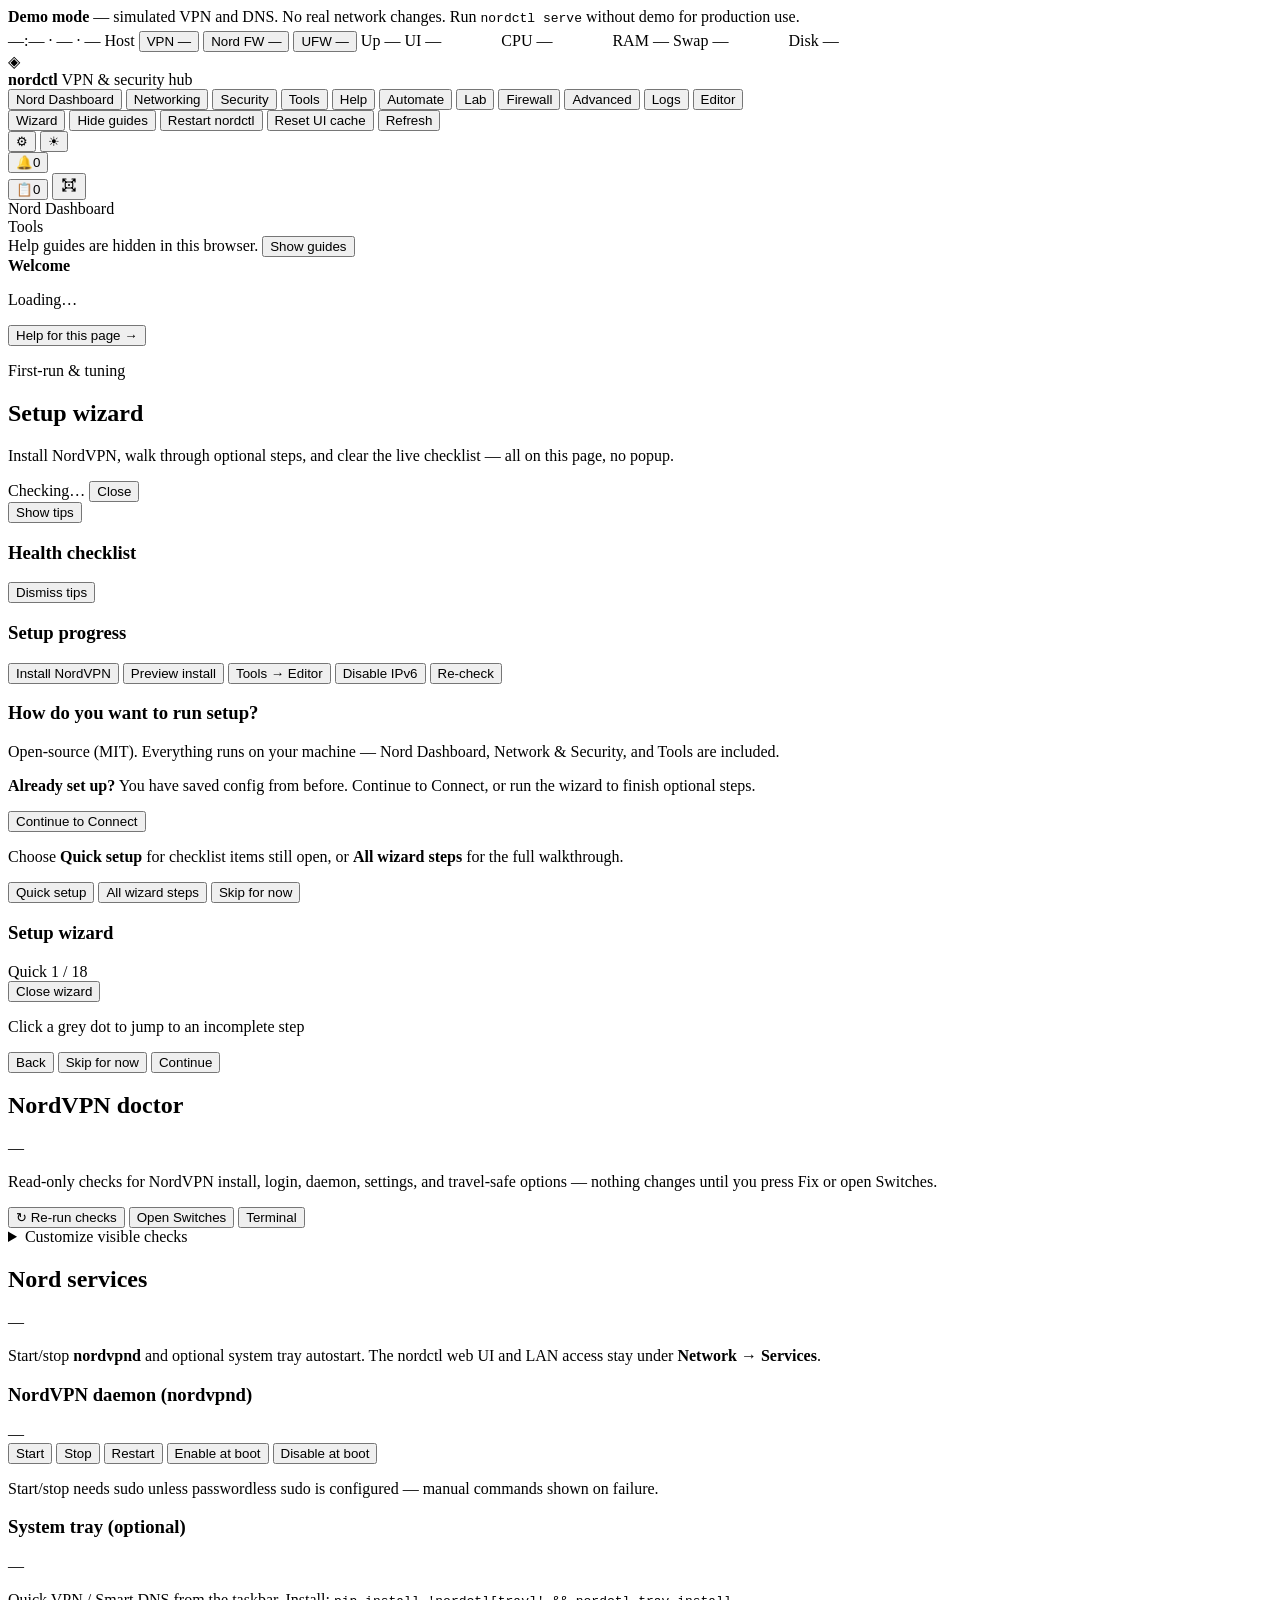
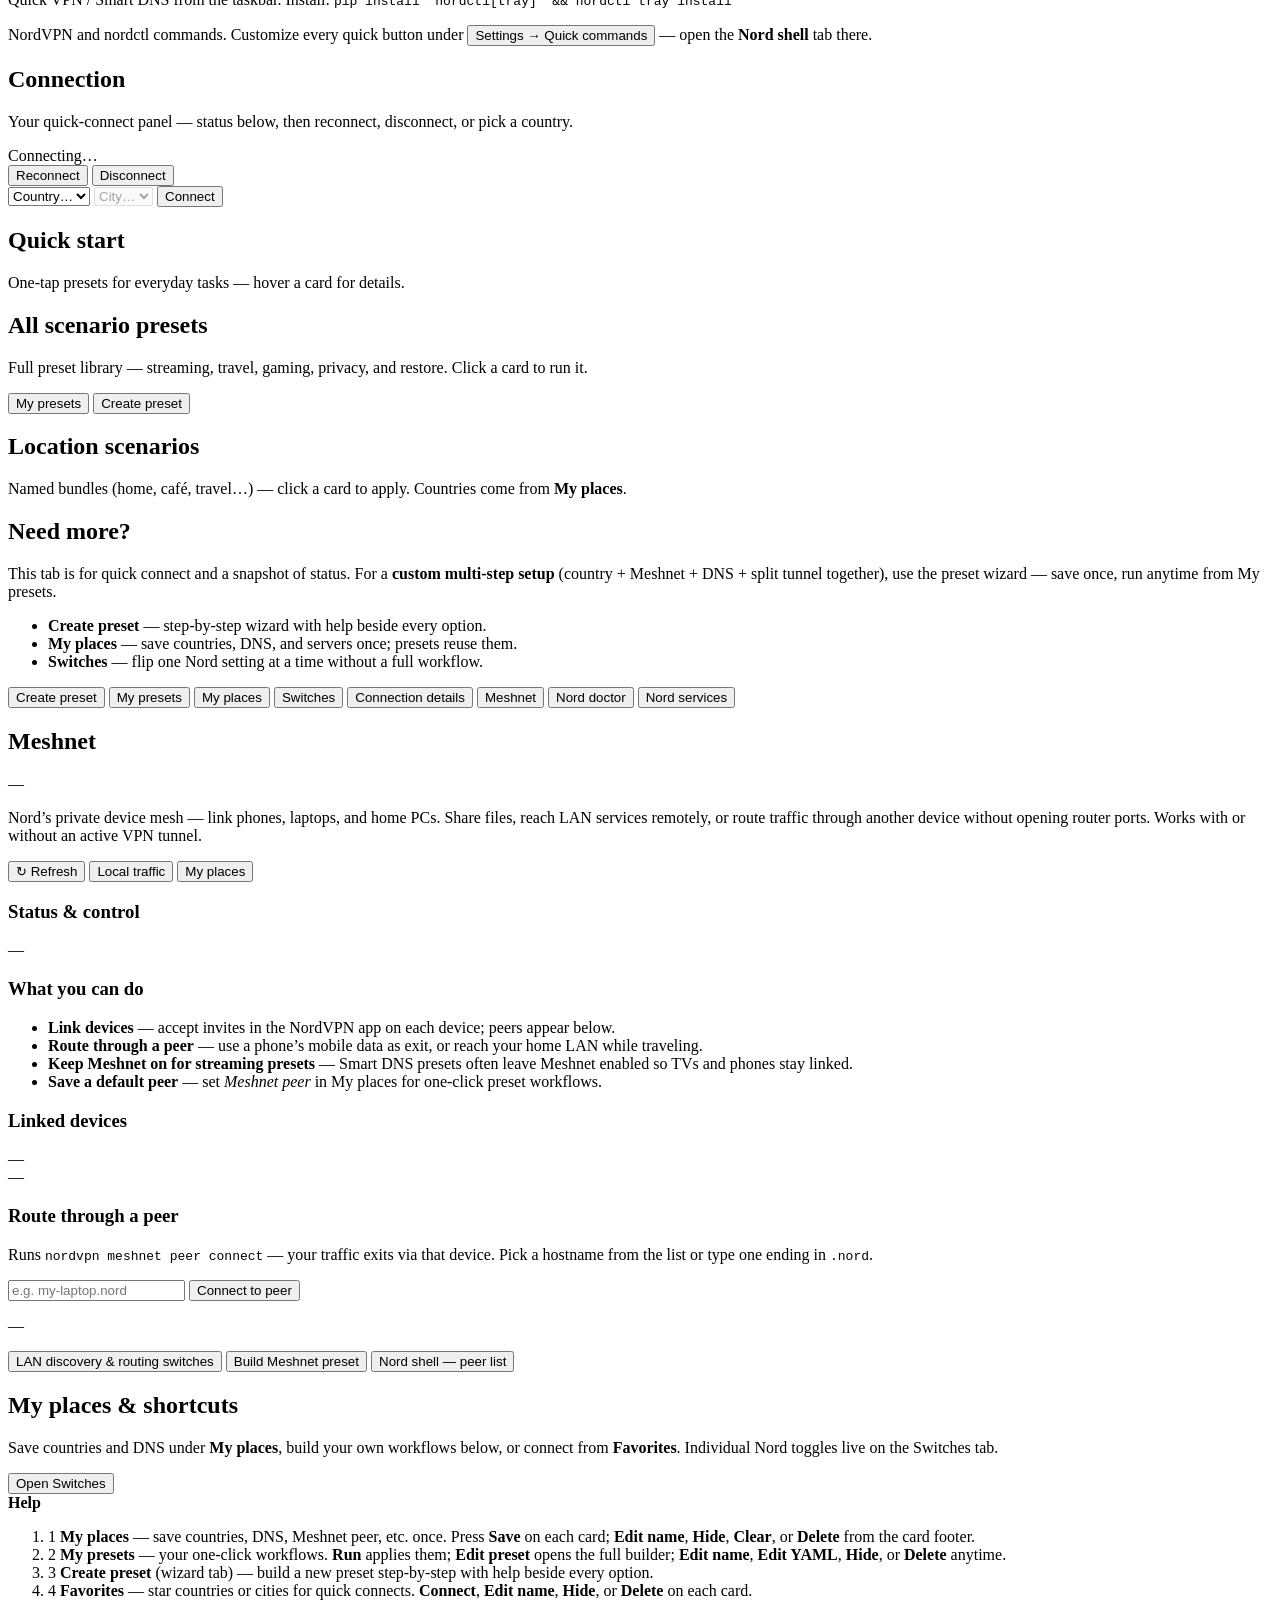
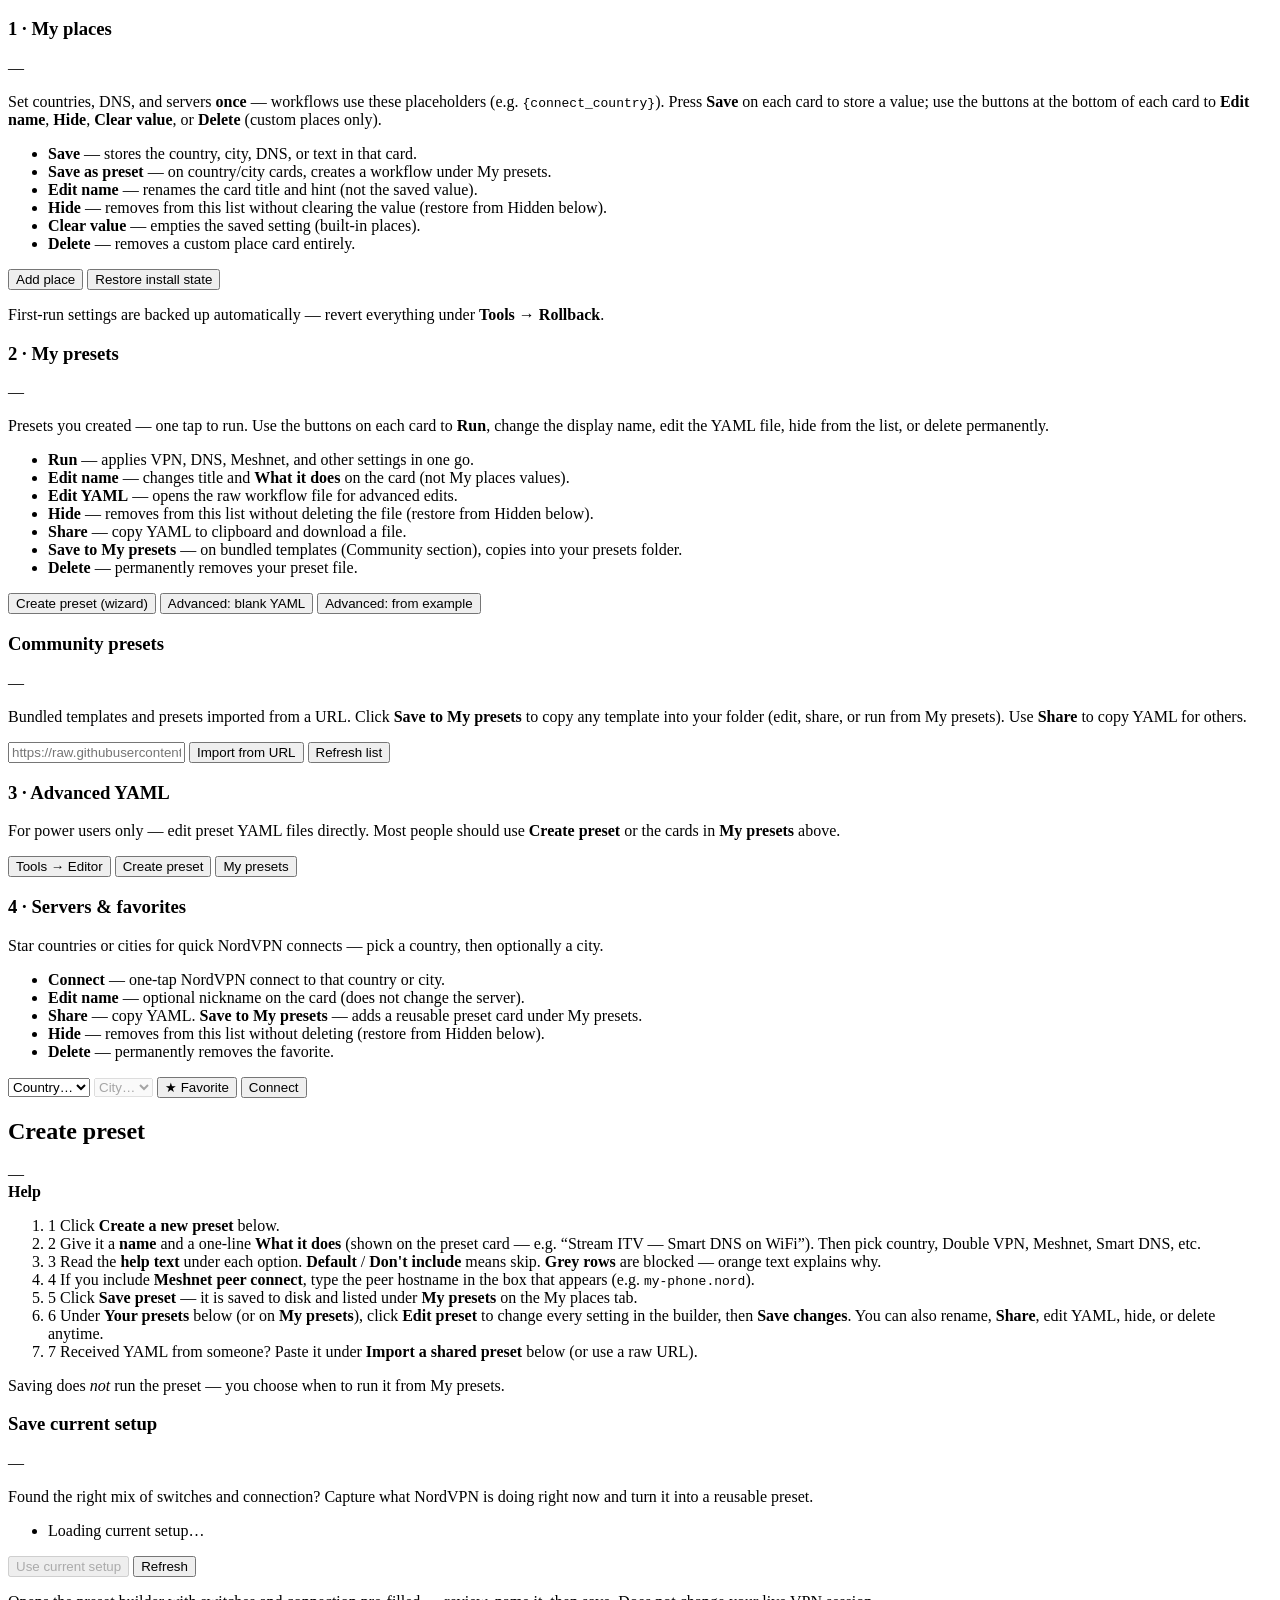
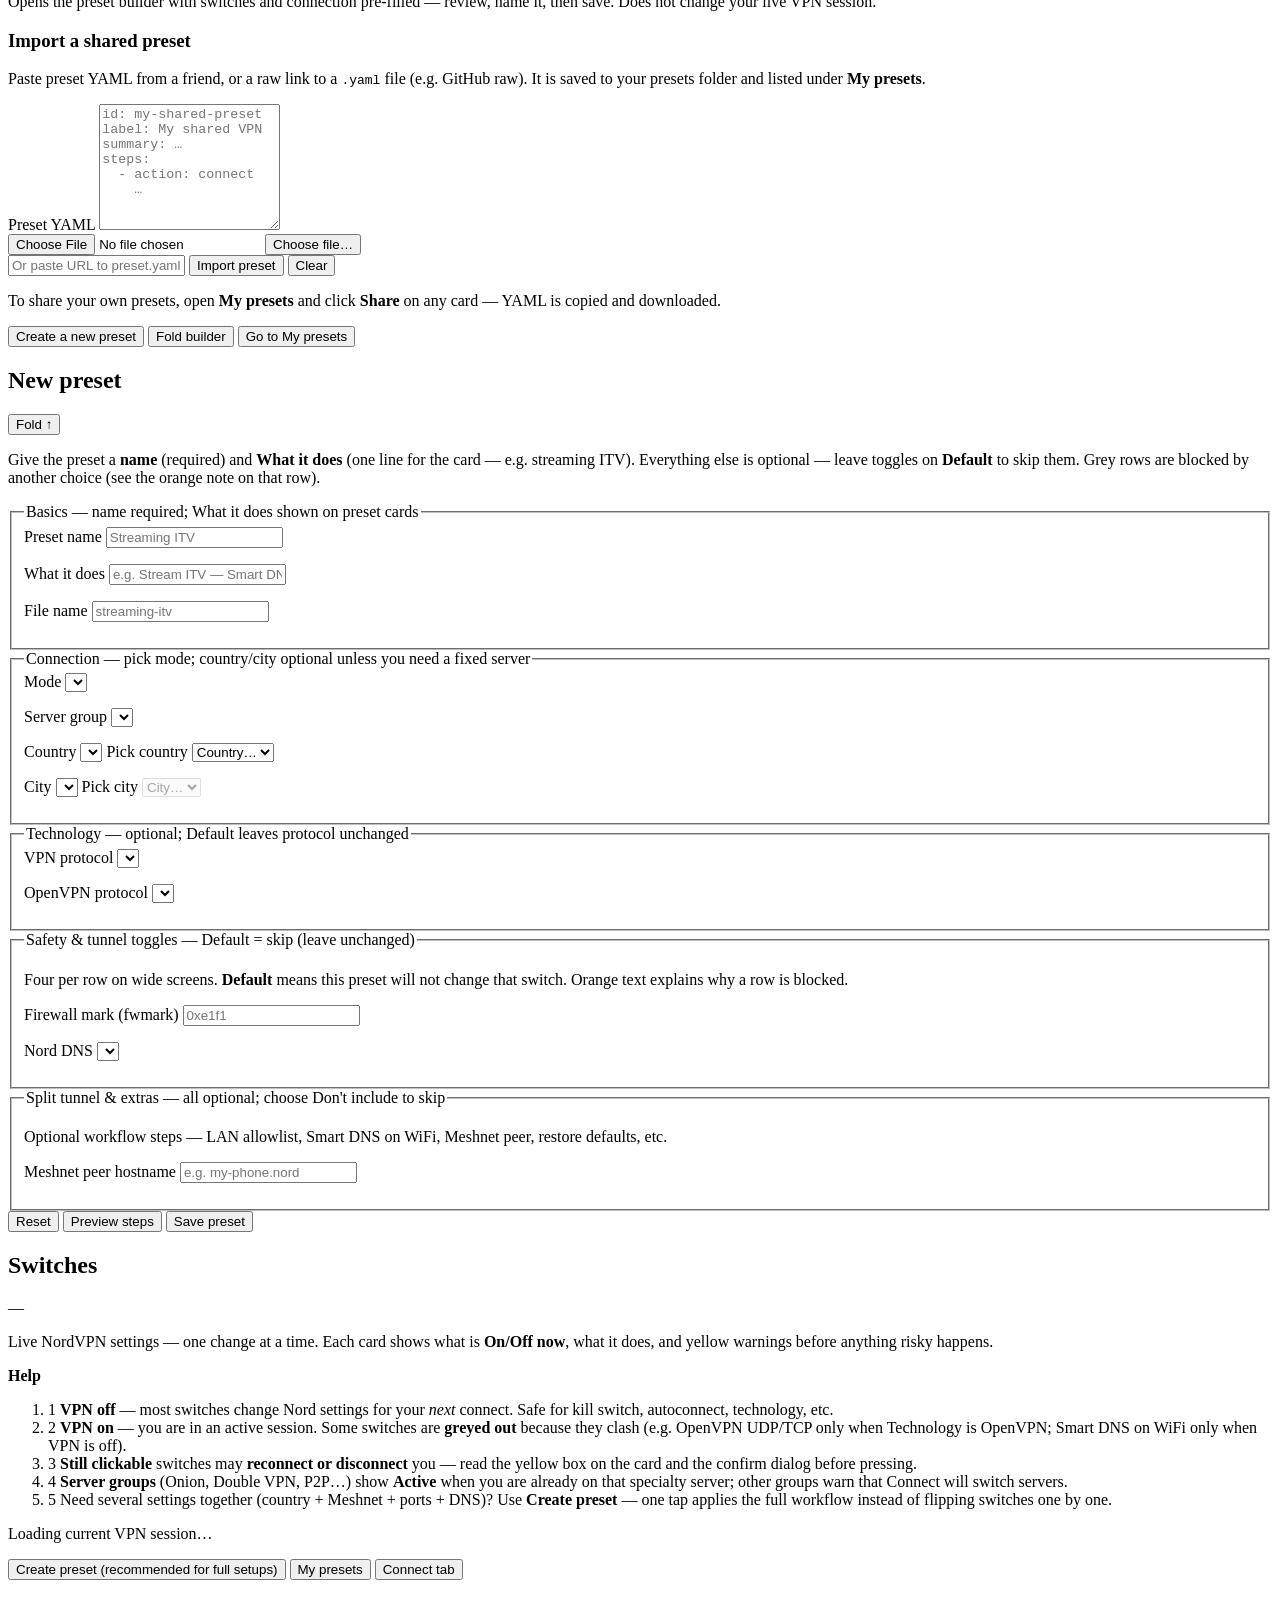
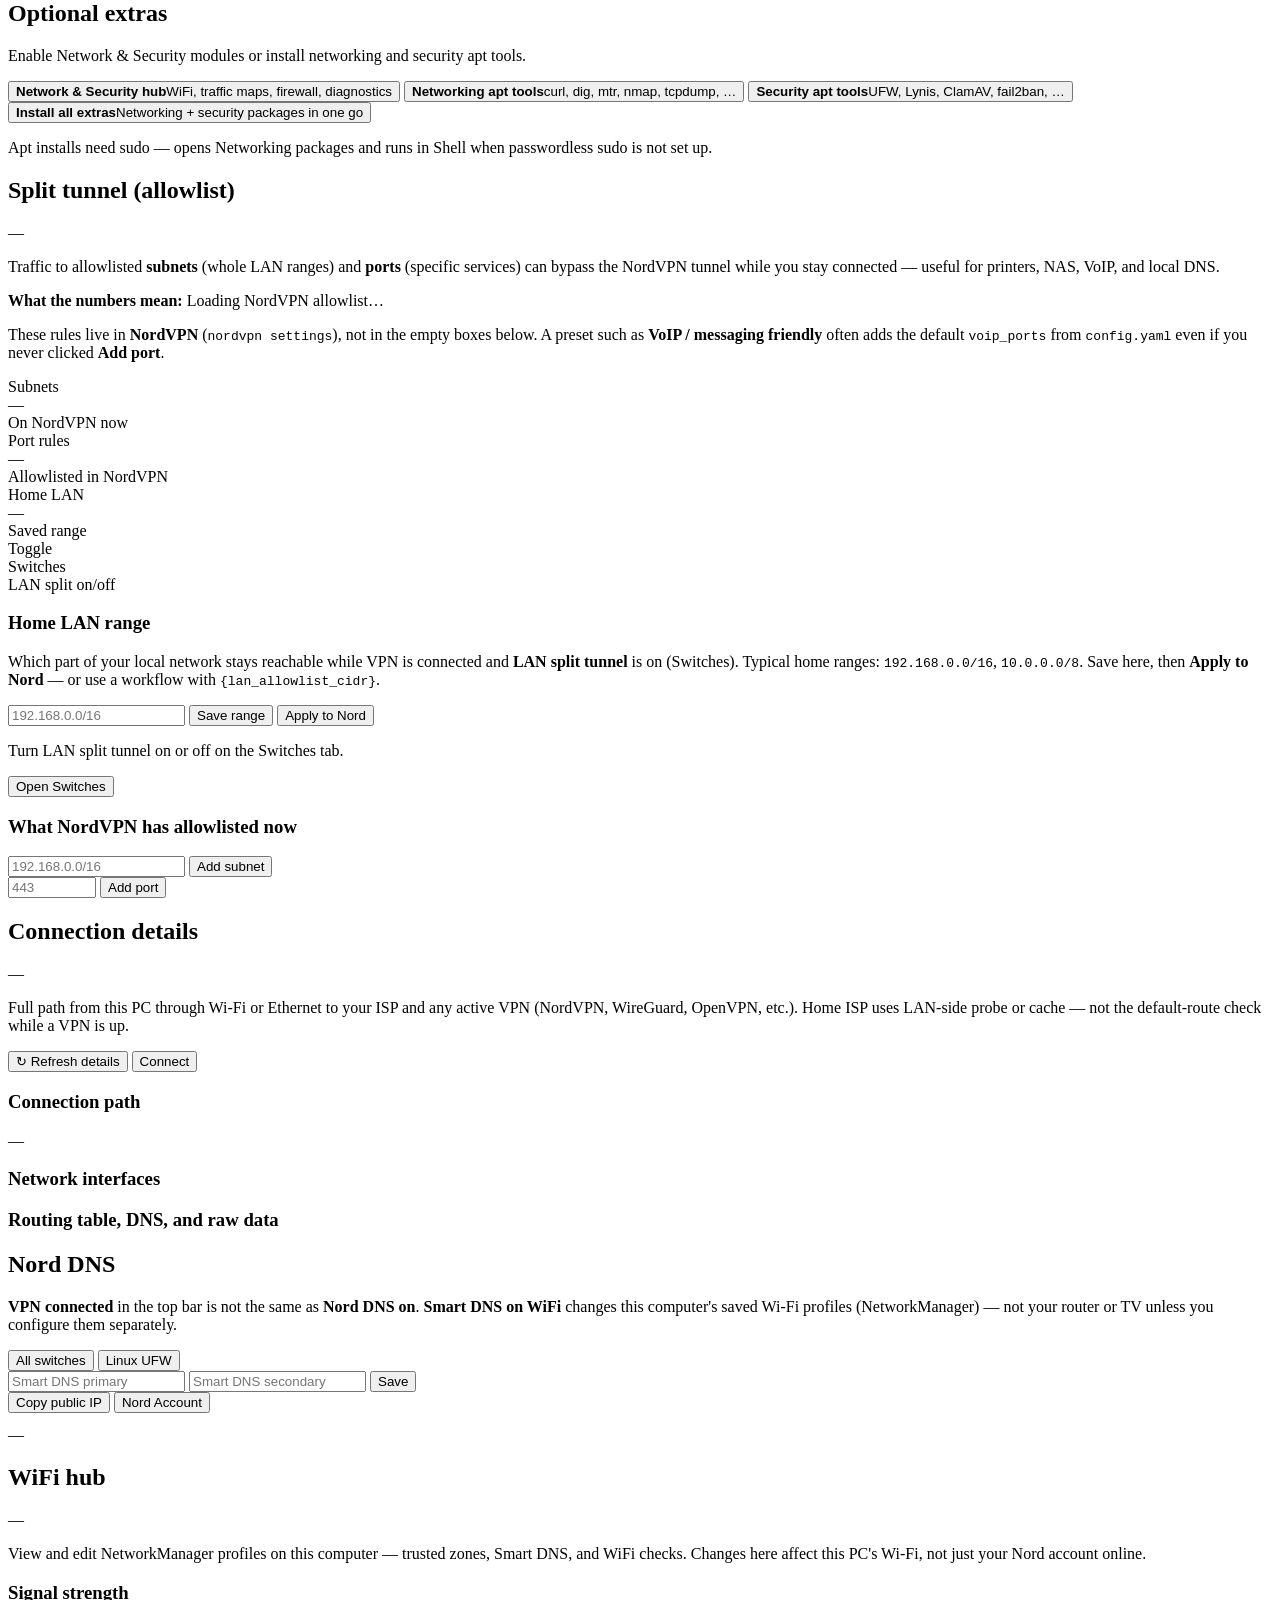
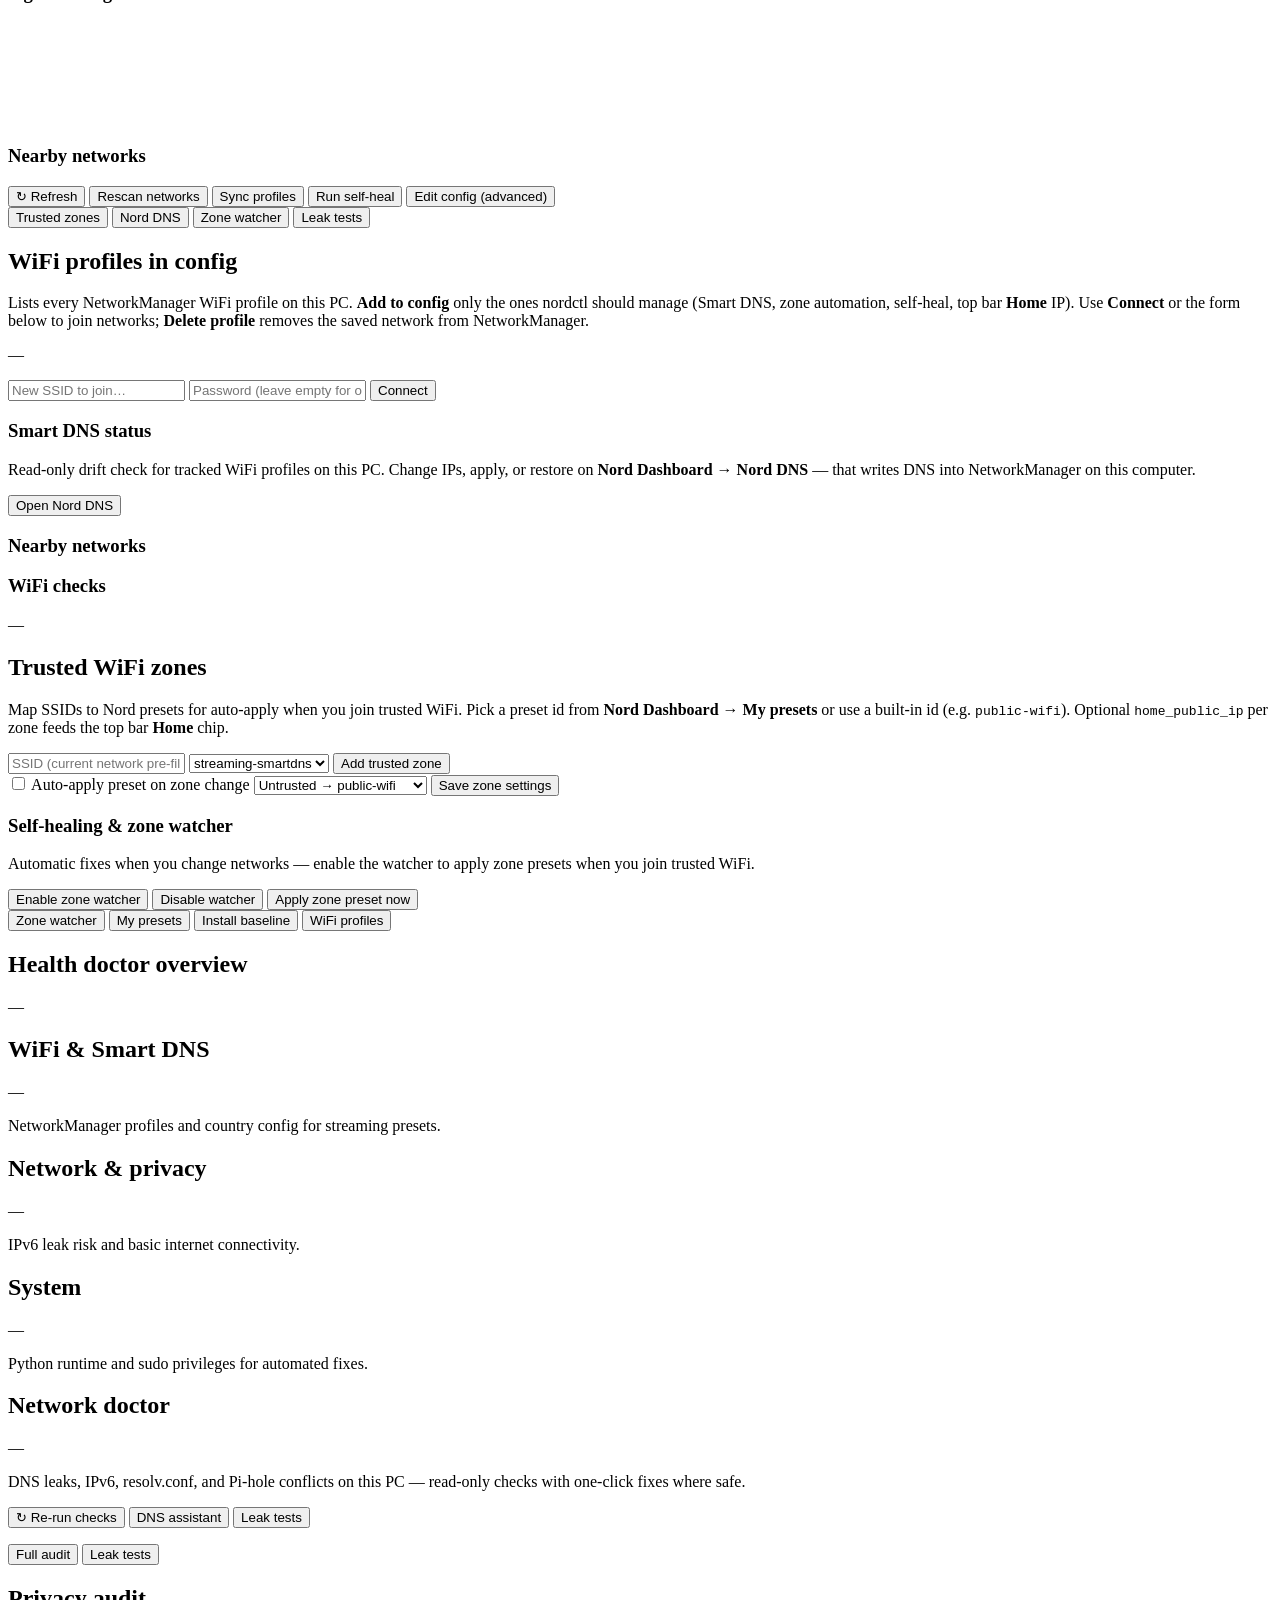
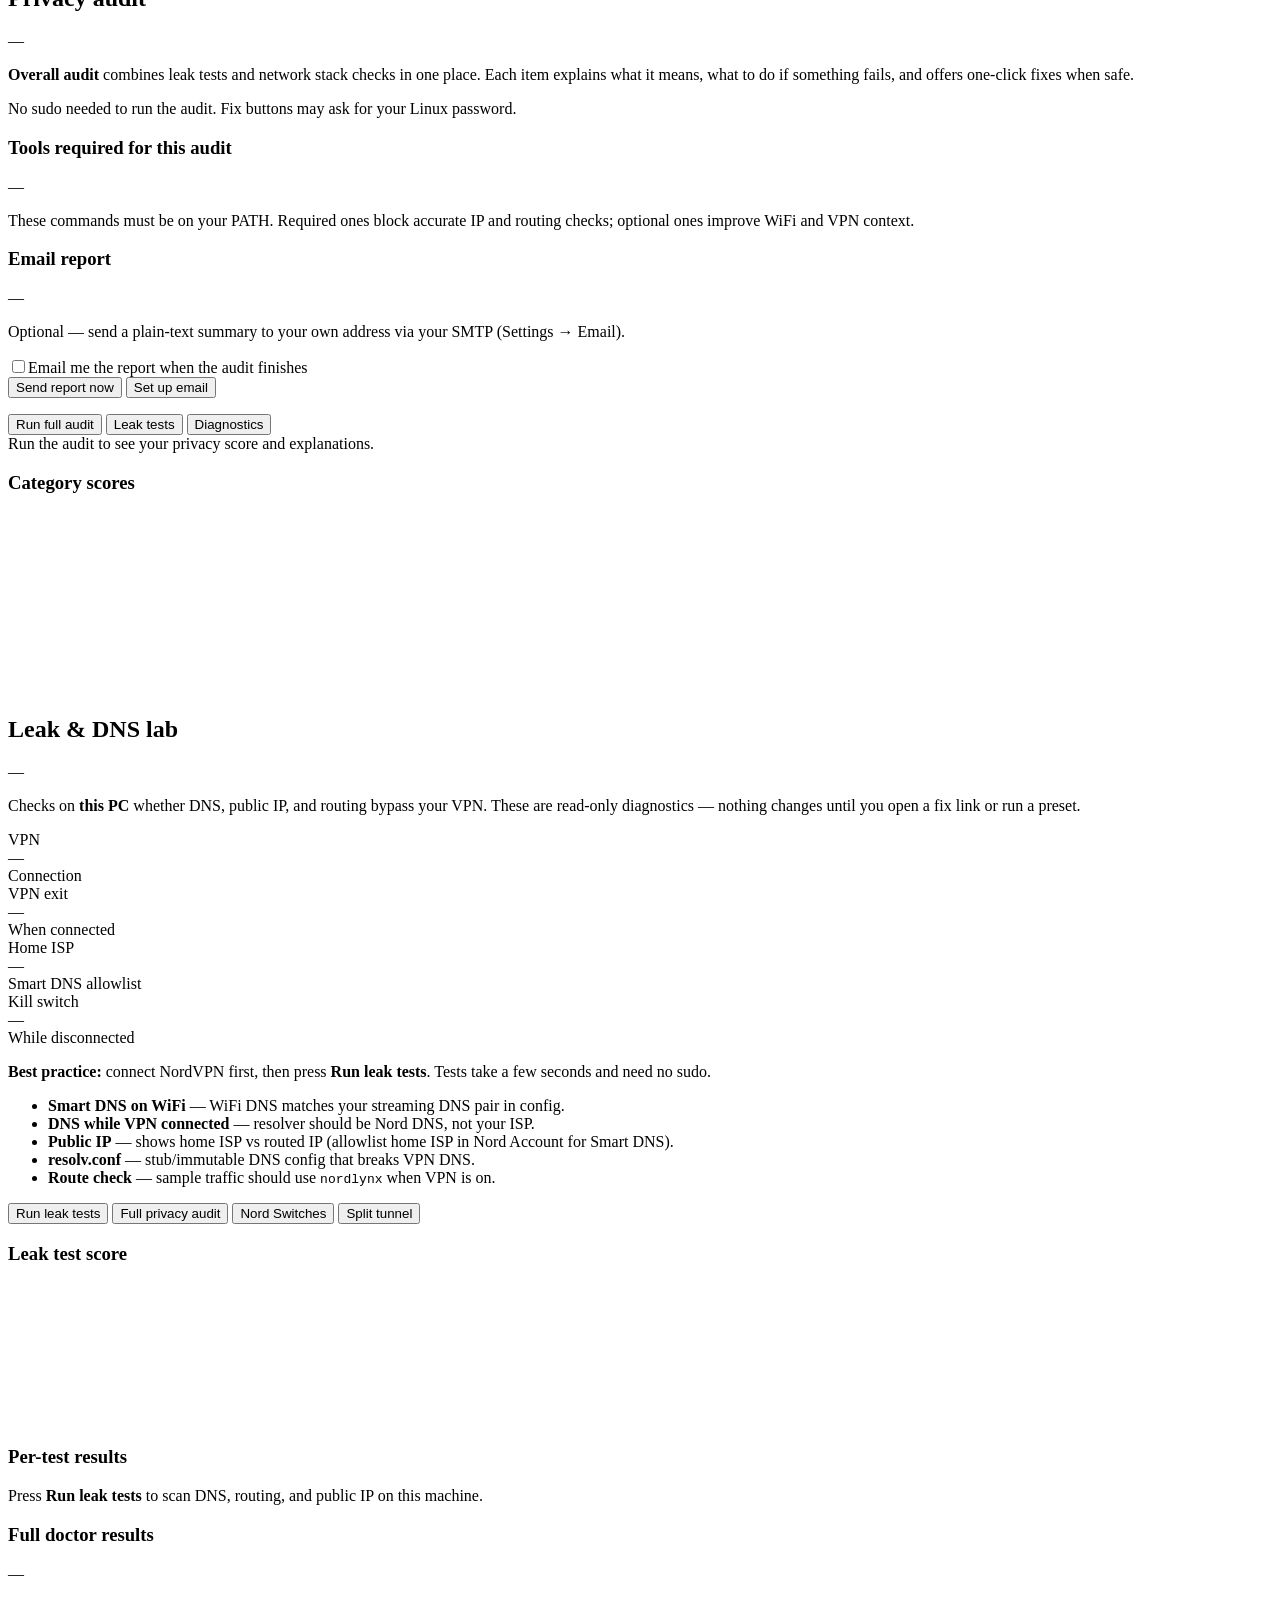
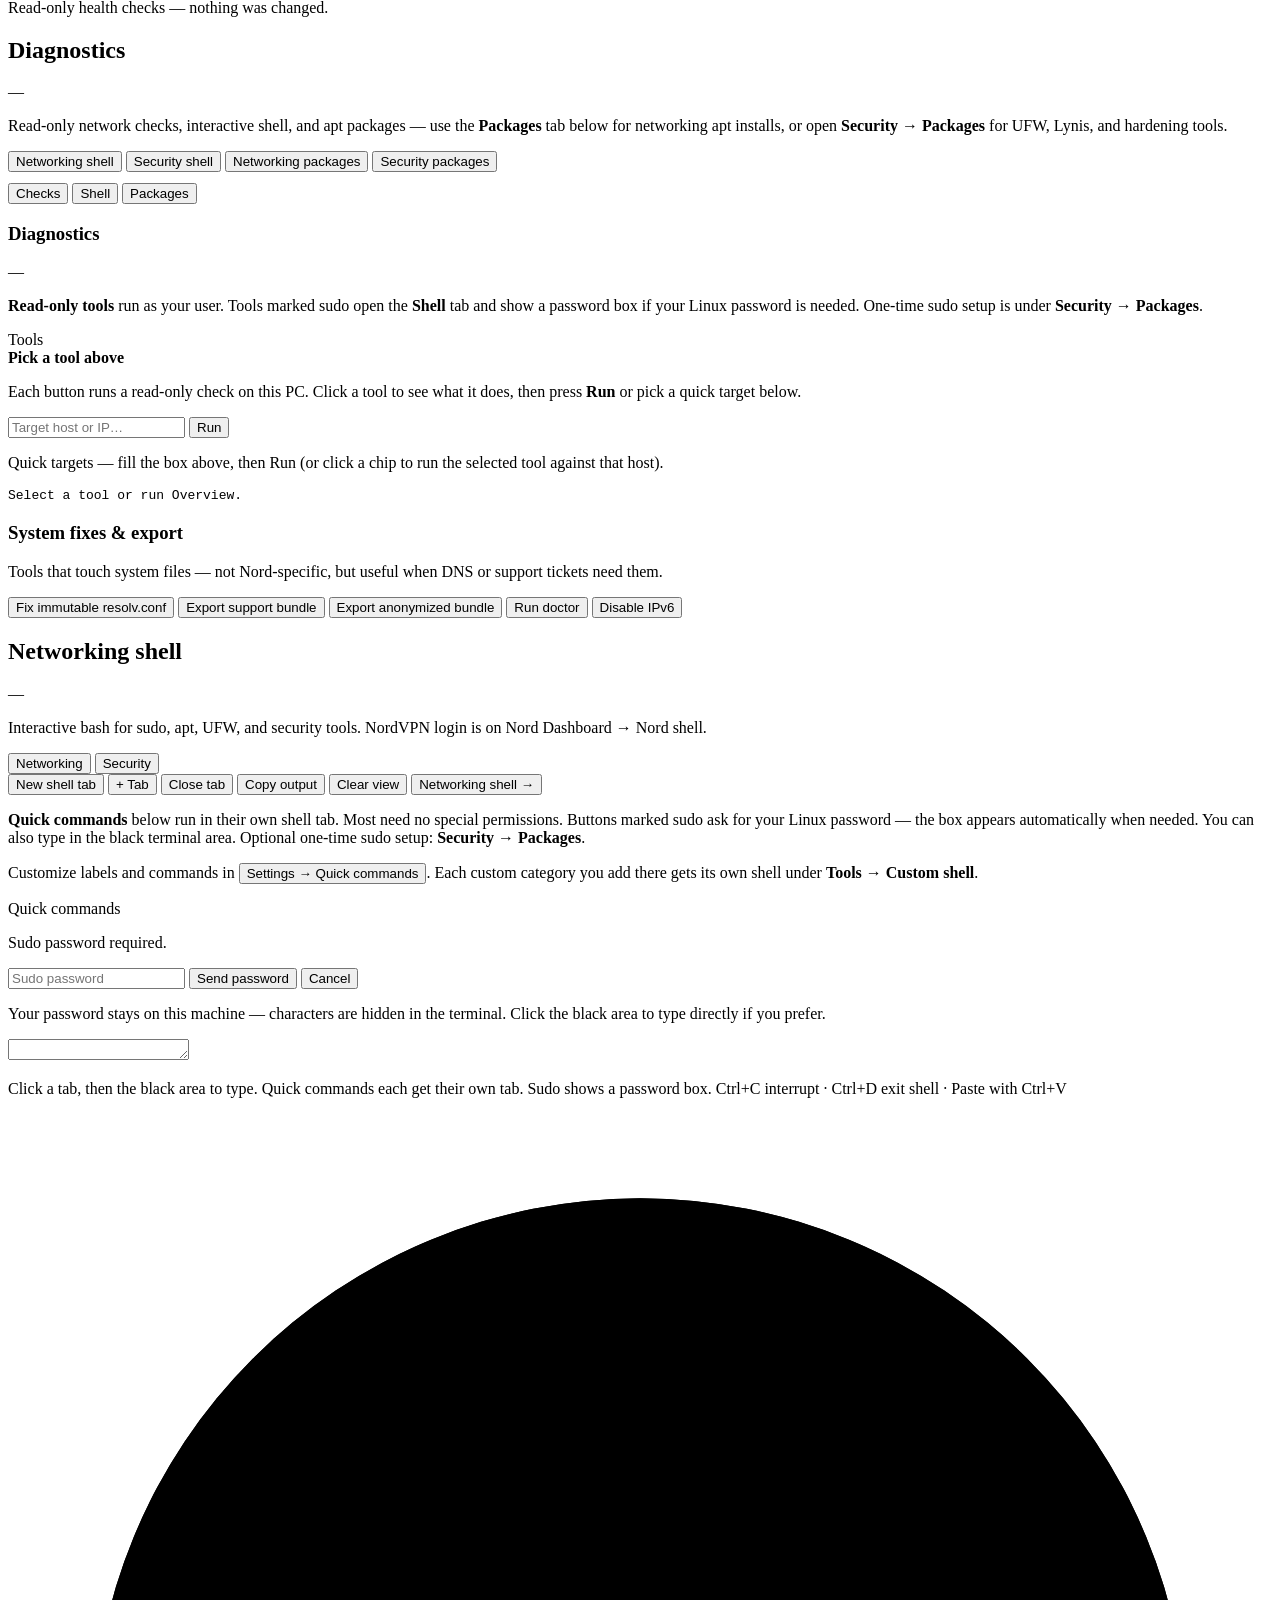
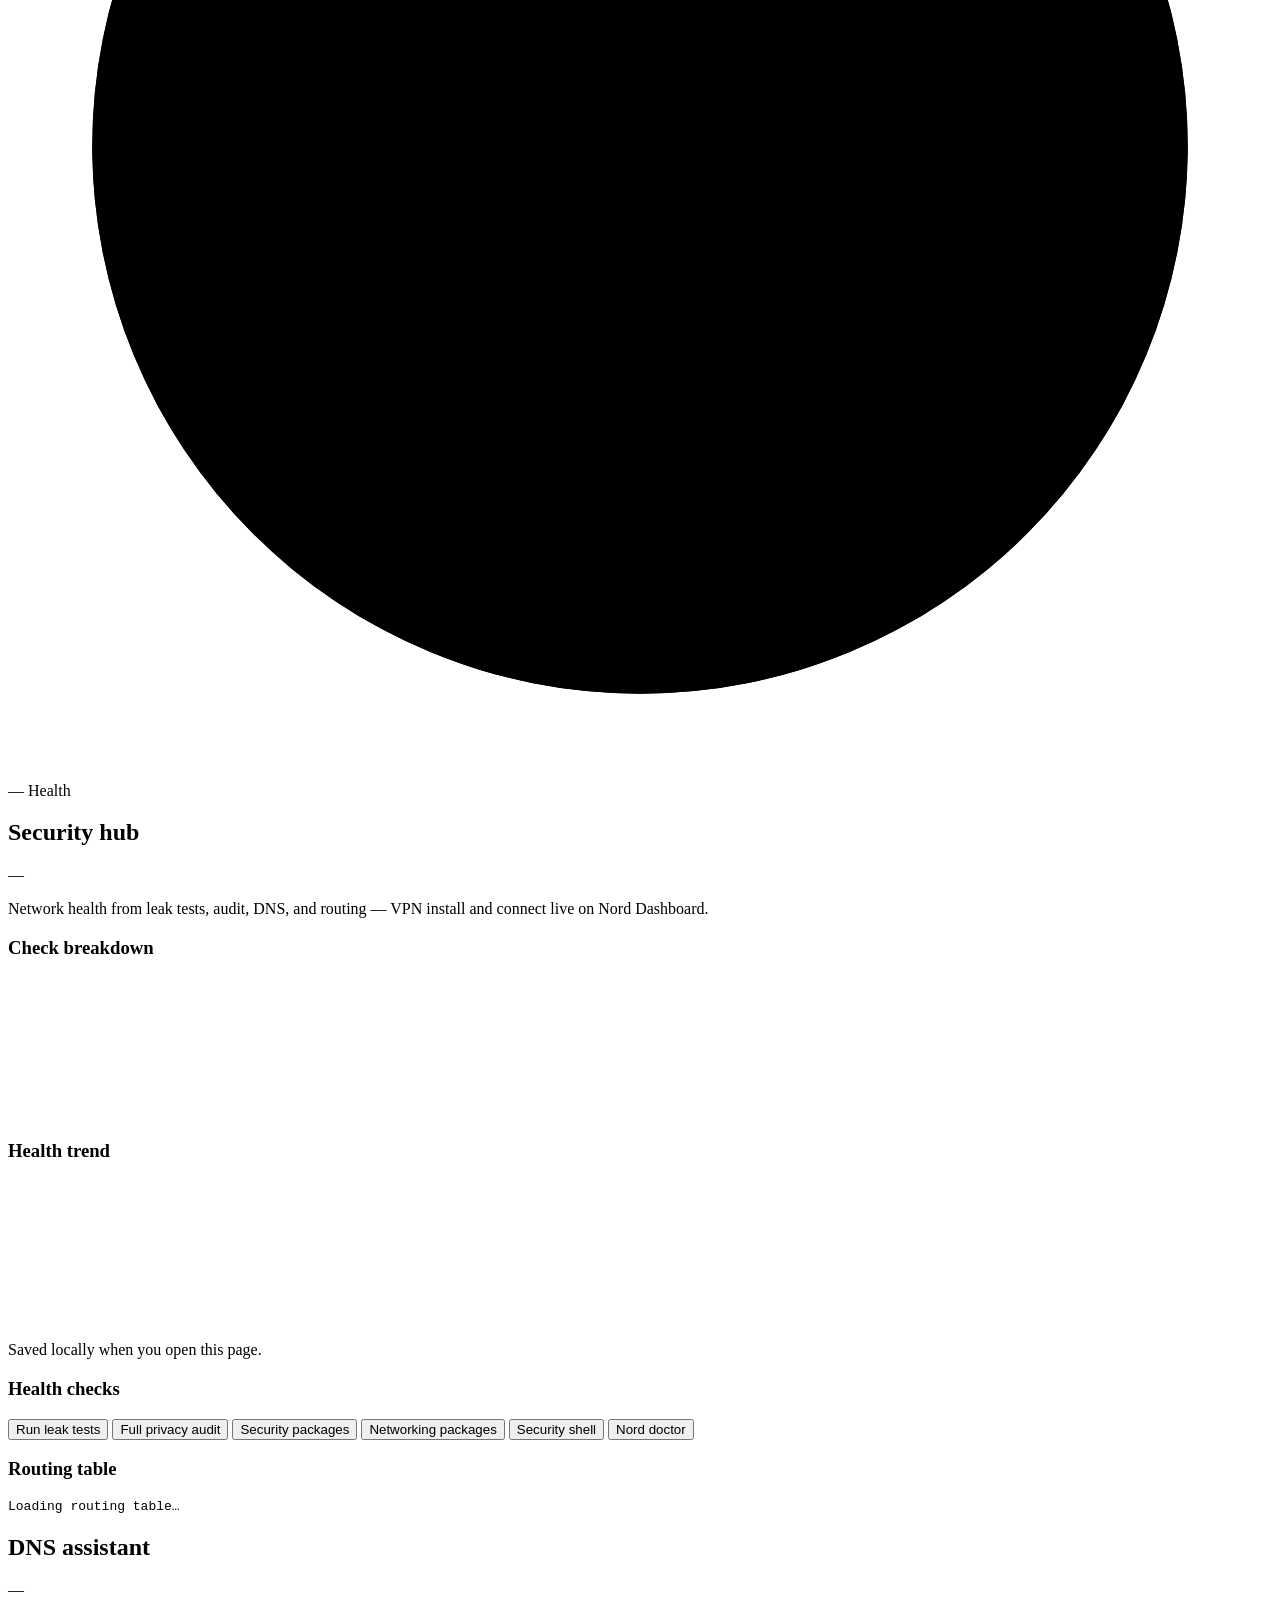
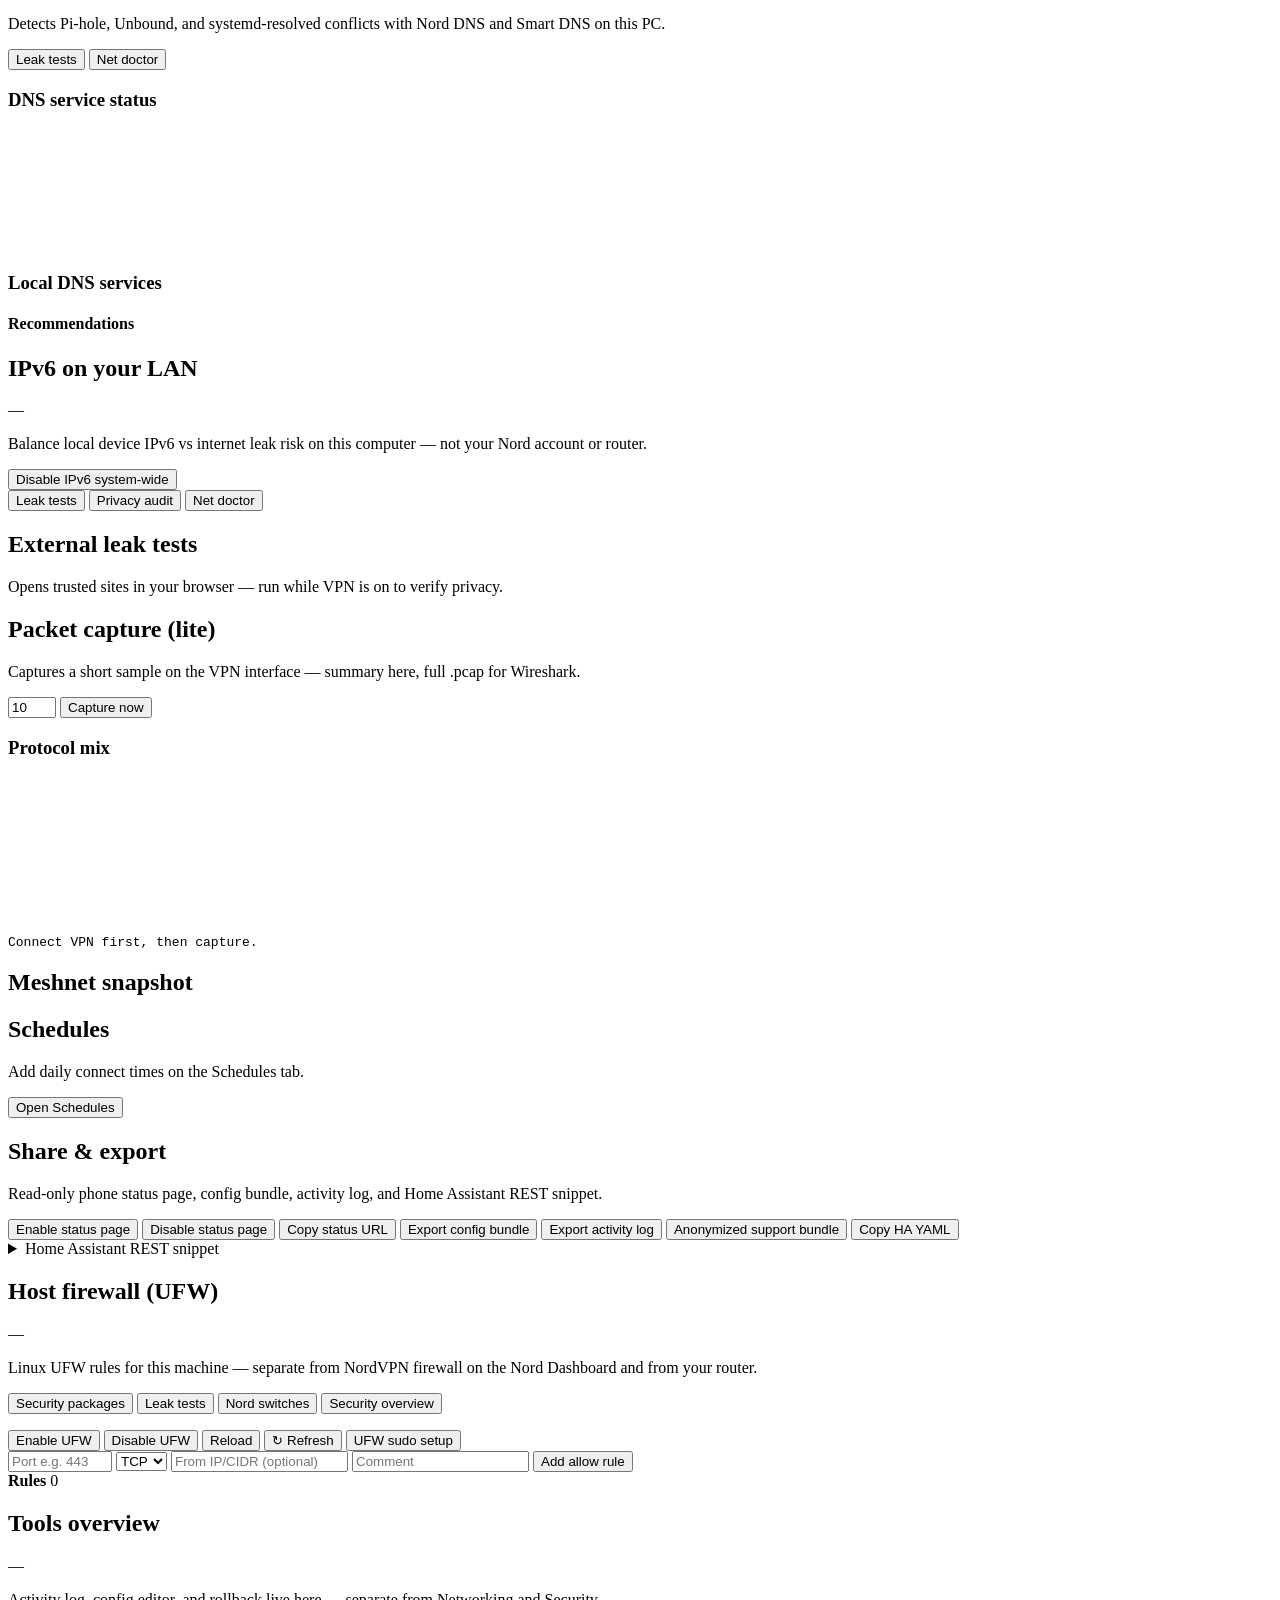
==== nordctl/static/index.html @ 083867f8 "Initial commit: nordctl VPN control dashboard. Standalone web UI and CLI for NordVPN on Linux — pres" ====
<!-- nordctl-src-id:NCTL-src-a7f3c912-6e4b-5d8a -->
<!DOCTYPE html>
<html lang="en" data-theme="dark">
<head>
  <meta charset="UTF-8" />
  <meta name="viewport" content="width=device-width, initial-scale=1" />
  <meta http-equiv="Cache-Control" content="no-store" />
  <title>nordctl</title>
  <link rel="icon" href="data:image/svg+xml,%3Csvg xmlns='http://www.w3.org/2000/svg' viewBox='0 0 32 32'%3E%3Ctext x='50%25' y='54%25' dominant-baseline='middle' text-anchor='middle' font-size='24' fill='%236ee7b7'%3E%E2%97%88%3C/text%3E%3C/svg%3E" />
  <link rel="stylesheet" href="/app.css?v=__CSS_VER__" />
</head>
<body>
  <div class="ambient" aria-hidden="true"></div>
  <div class="ambient ambient-2" aria-hidden="true"></div>

  <div class="app">
    <div class="demo-banner hidden" id="demoBanner" role="status">
      <strong>Demo mode</strong> — simulated VPN and DNS. No real network changes. Run <code>nordctl serve</code> without demo for production use.
    </div>
    <header class="topbar-stack" id="topbarStack">
      <div class="topbar topbar-secondary glass">
        <div class="topbar-secondary-left">
          <div class="topbar-sys-strip" id="topbarSysStrip" aria-live="polite">
            <span class="sys-chip sys-clock" id="topbarClock" title="Local date and time">
              <span class="sys-clock-time" id="topbarClockTime">—:—</span>
              <span class="sys-clock-sep" aria-hidden="true">·</span>
              <span class="sys-clock-day" id="topbarClockDay">—</span>
              <span class="sys-clock-sep" aria-hidden="true">·</span>
              <span class="sys-clock-date" id="topbarClockDate">—</span>
            </span>
            <span class="sys-chip sys-host" id="topbarHost" title="Hostname">Host</span>
            <button type="button" class="sys-chip sys-vpn jump-link" id="vpnBadge" data-view-jump="dashboard/connect" title="NordVPN connection">VPN —</button>
            <button type="button" class="sys-chip sys-nord-fw jump-link" id="topbarNordFw" data-view-jump="dashboard/nord-firewall" title="NordVPN firewall">Nord FW —</button>
            <button type="button" class="sys-chip sys-ufw jump-link" id="topbarUfw" data-view-jump="network/host-ufw" title="Linux UFW firewall">UFW —</button>
            <span class="sys-chip sys-uptime" id="topbarUptime" title="System uptime">Up —</span>
            <span class="sys-chip sys-ui" id="topbarUiSvc" title="nordctl web UI process">UI —</span>
            <span class="sys-chip sys-metric sys-load sys-chip-spark" id="topbarLoad" title="CPU load average (1 min) / cores"><canvas class="sys-spark" id="sparkCpu" width="56" height="20" aria-hidden="true"></canvas><span class="sys-chip-text">CPU —</span></span>
            <span class="sys-chip sys-metric sys-mem sys-chip-spark" id="topbarMem" title="RAM used"><canvas class="sys-spark" id="sparkRam" width="56" height="20" aria-hidden="true"></canvas><span class="sys-chip-text">RAM —</span></span>
            <span class="sys-chip sys-metric sys-swap" id="topbarSwap" title="Swap used"><span class="sys-chip-text">Swap —</span></span>
            <span class="sys-chip sys-metric sys-disk sys-chip-spark" id="topbarDisk" title="Root disk used"><canvas class="sys-spark" id="sparkDisk" width="56" height="20" aria-hidden="true"></canvas><span class="sys-chip-text">Disk —</span></span>
          </div>
          <div class="topbar-network-strip">
            <div class="topbar-dns-strip" id="topbarDnsBar" aria-live="polite" hidden></div>
            <div class="topbar-ip" id="topbarIpBar" aria-live="polite" hidden></div>
          </div>
        </div>
      </div>
      <div class="topbar topbar-primary glass">
        <div class="topbar-left">
          <div class="logo">
            <span class="logo-mark">◈</span>
            <div>
              <strong>nordctl</strong>
              <span class="logo-sub">VPN &amp; security hub</span>
            </div>
          </div>
          <nav class="nav-pills" id="mainNav">
            <button type="button" class="nav-pill active" data-view="dashboard" title="NordVPN connection, presets, Meshnet, DNS"><span>Nord Dashboard</span></button>
            <button type="button" class="nav-pill nav-hub-entry" data-view="networking" data-hub-primary="networking" title="WiFi, traffic maps, routes, diagnostics, and services"><span>Networking</span></button>
            <button type="button" class="nav-pill nav-hub-entry" data-view="security" data-hub-primary="security" title="Overview, doctors, leak tests, audit, firewall, and packages"><span>Security</span></button>
            <button type="button" class="nav-pill nav-hub-entry" data-view="tools" title="Activity log, automate, schedules, rollback, and config editor"><span>Tools</span></button>
            <button type="button" class="nav-pill" data-view="help" title="Full documentation"><span>Help</span></button>
            <button type="button" class="nav-pill nav-pill-sub hidden" data-view="automate" title="Undo, schedules, backups"><span>Automate</span></button>
            <button type="button" class="nav-pill nav-pill-sub hidden" data-view="lab" title="Leak tests, network audit"><span>Lab</span></button>
            <button type="button" class="nav-pill nav-pill-sub hidden" data-view="control" title="Linux host firewall (UFW)"><span>Firewall</span></button>
            <button type="button" class="nav-pill nav-pill-sub hidden" data-view="advanced" title="Traffic map, services, network tools"><span>Advanced</span></button>
            <button type="button" class="nav-pill nav-pill-sub hidden" data-view="logs" title="Plain-English activity log"><span>Logs</span></button>
            <button type="button" class="nav-pill nav-pill-sub hidden" data-view="editor" title="Config editor (advanced)"><span>Editor</span></button>
          </nav>
        </div>
        <div class="topbar-right topbar-primary-right">
          <div class="topbar-actions topbar-primary-actions">
            <button type="button" class="btn sm topbar-btn-wizard primary" id="btnTopbarWizard" title="Open the setup wizard — NordVPN, WiFi, alerts, and checklist">Wizard</button>
            <button type="button" class="btn sm topbar-btn-guides" id="btnTogglePageHow" title="Hide numbered Help boxes on every tab" aria-pressed="false">Hide guides</button>
            <button type="button" class="btn sm topbar-btn-restart" id="btnTopbarRestartNordctl" title="Restart the nordctl web UI process (systemd user service or background serve) — use after code or config changes" data-confirm="1" data-confirm-message="Restart the nordctl web UI now?&#10;&#10;The page will disconnect briefly, then reconnect automatically. Your VPN and ~/.config/nordctl/ settings are not changed.">Restart nordctl</button>
            <button type="button" class="btn sm topbar-btn-reset" id="btnResetUiCache" title="Clear saved tab routes and cached UI state in this browser, then reload — use when the page works in incognito but not here" data-confirm="1" data-confirm-message="Clear nordctl browser cache (saved tabs, routes, login token) and reload?&#10;&#10;Your ~/.config/nordctl/ VPN settings are not changed.">Reset UI cache</button>
            <button type="button" class="btn sm topbar-btn-refresh refresh-btn" id="refreshBtn" title="Refresh VPN status, checks, and the current page" data-no-confirm="1">Refresh</button>
          </div>
          <span class="topbar-tools-divider" aria-hidden="true"></span>
          <button type="button" class="icon-btn" id="btnSettings" title="Settings">⚙</button>
          <button type="button" class="icon-btn" id="btnTheme" title="Toggle light / dark theme">☀</button>
          <div class="bell-wrap">
            <button type="button" class="icon-btn bell-btn" id="btnAlertBell" title="Alerts" aria-expanded="false" aria-controls="bellDropdown">🔔<span class="log-badge hidden" id="bellBadge">0</span></button>
            <div id="bellDropdown" class="bell-dropdown hidden" role="dialog" aria-label="Alerts" hidden>
              <div class="bell-dropdown-head">
                <strong>Alerts</strong>
                <span class="badge" id="bellPermBadge">—</span>
              </div>
              <p class="help-text" id="bellHelpText">Browser alerts show here and as toasts. If nothing pops up, follow the steps below.</p>
              <ol class="bell-help-list" id="bellHelpList"></ol>
              <div class="actions bell-actions">
                <button type="button" class="btn sm primary" id="btnBellEnableNotify">Allow browser notifications</button>
                <button type="button" class="btn sm" id="btnBellTest">Send test alert</button>
                <button type="button" class="btn sm jump-link" data-view-jump="settings/notifications" id="btnBellOpenSettings">Settings → Browser alerts</button>
              </div>
              <div id="bellRecent" class="bell-recent"></div>
            </div>
          </div>
          <button type="button" class="icon-btn log-btn" id="btnLogToggle" title="Open activity log">
            📋<span class="log-badge hidden" id="logBadge">0</span>
          </button>
          <button type="button" class="icon-btn snapshot-btn" id="btnUiSnapshot" title="Full screen snapshot — save PNG of the dashboard" aria-label="Full screen snapshot">
            <svg class="icon-btn-svg" viewBox="0 0 24 24" width="18" height="18" aria-hidden="true" focusable="false">
              <path fill="none" stroke="currentColor" stroke-width="1.65" stroke-linecap="round" stroke-linejoin="round" d="M4 8V4h4M4 4l4.5 4.5M20 8V4h-4M20 4l-4.5 4.5M4 16v4h4M4 20l4.5-4.5M20 16v4h-4M20 20l-4.5-4.5"/>
              <rect fill="none" stroke="currentColor" stroke-width="1.45" x="7" y="8" width="10" height="8" rx="1.2"/>
              <circle fill="currentColor" cx="12" cy="12" r="1.35"/>
            </svg>
          </button>
        </div>
      </div>
    </header>

    <div class="subnav-stack" id="subnavStack">
    <nav class="hub-subnav glass hidden hub-subnav-flat hub-subnav-row" id="dashSubnav" aria-label="Nord Dashboard sections">
      <span class="hub-subnav-label">Nord Dashboard</span>
    </nav>
    <div class="hub-subnav-wrap hidden" id="hubNavWrap">
      <nav class="hub-subnav glass hidden hub-subnav-flat hub-subnav-row hub-subnav-tabs hub-subnav-secondary" id="hubSubnav" role="tablist" aria-label="Section tabs">
      </nav>
    </div>
    <nav class="hub-subnav glass hidden hub-subnav-flat hub-subnav-row" id="toolsSubnav" aria-label="Tools sections">
      <span class="hub-subnav-label">Tools</span>
    </nav>
    </div>

    <div id="pageHowRestoreBar" class="page-how-restore-bar glass hidden" role="status" aria-live="polite">
      <span>Help guides are hidden in this browser.</span>
      <button type="button" class="btn sm primary" id="btnPageHowRestore" title="Show numbered guide boxes on every tab again">Show guides</button>
    </div>

    <div id="pageIntroBar" class="page-intro glass page-intro-hidden" aria-live="polite">
      <div class="page-intro-main">
        <strong id="pageIntroTitle" class="page-intro-title">Welcome</strong>
        <p id="pageIntroText" class="page-intro-text">Loading…</p>
      </div>
      <button type="button" class="btn sm primary page-intro-help" id="pageIntroHelpBtn">Help for this page →</button>
    </div>

    <div id="tabLoadingOverlay" class="tab-loading-overlay hidden" aria-live="polite" aria-busy="false" hidden>
      <div class="tab-loading-box glass">
        <div class="tab-loading-visual" aria-hidden="true">
          <div class="tab-loading-orbit">
            <span class="tab-loading-ring"></span>
            <span class="tab-loading-ring tab-loading-ring-2"></span>
            <span class="tab-loading-core">
              <svg class="tab-loading-shield" viewBox="0 0 24 24" fill="none" xmlns="http://www.w3.org/2000/svg">
                <path d="M12 2l8 3v6c0 5.25-3.5 9.74-8 11-4.5-1.26-8-5.75-8-11V5l8-3z" stroke="currentColor" stroke-width="1.5" stroke-linejoin="round"/>
                <path d="M9 12l2 2 4-4" stroke="currentColor" stroke-width="1.5" stroke-linecap="round" stroke-linejoin="round"/>
              </svg>
            </span>
            <span class="tab-loading-node n1"></span>
            <span class="tab-loading-node n2"></span>
            <span class="tab-loading-node n3"></span>
            <span class="tab-loading-scan"></span>
          </div>
        </div>
        <p class="tab-loading-title" id="tabLoadingTitle">Routing your request</p>
        <p class="tab-loading-msg" id="tabLoadingMsg">Tunneling through Nordlynx…</p>
      </div>
    </div>

    <div class="workspace">
      <main class="stage">
        <!-- NORD DASHBOARD -->
        <section class="view active" id="viewDashboard">
          <div class="stage-scroll">

            <section class="panel glass page-tab-panel page-premium wizard-hub" data-page-tab-panel="wizard" id="wizardHub">
              <header class="wizard-hub-hero">
                <div class="wizard-hub-hero-main">
                  <p class="wizard-hub-eyebrow">First-run &amp; tuning</p>
                  <h2>Setup wizard</h2>
                  <p class="help-text wizard-hub-lead">Install NordVPN, walk through optional steps, and clear the live checklist — all on this page, no popup.</p>
                </div>
                <div class="wizard-hub-hero-actions">
                  <span class="setup-badge" id="setupBadge">Checking…</span>
                  <button type="button" class="btn sm" id="btnWizardClosePage" title="Leave wizard and return to Connect">Close</button>
                </div>
              </header>

              <div class="setup-banner glass hidden" id="setupBanner">
                <span id="setupBannerText"></span>
                <button type="button" class="btn sm" id="btnOpenSetup" title="Show optional WiFi, country, IPv6, and sudo tips">Show tips</button>
              </div>

              <div class="wizard-hub-layout">
                <aside class="wizard-hub-side glass-inner" id="wizardHubSide">
                  <div class="setup-panel wizard-side-card" id="setupPanel">
                    <div class="setup-header">
                      <h3>Health checklist</h3>
                      <button type="button" class="btn sm setup-dismiss" id="btnDismissSetup" title="Hide optional tips when NordVPN already works">Dismiss tips</button>
                    </div>
                    <p class="help-text" id="setupWhy"></p>
                    <p class="setup-intro" id="setupIntro"></p>
                    <div class="setup-checks" id="setupChecks"></div>
                  </div>
                  <div class="setup-wizard-checklist glass wizard-side-card" id="setupWizardChecklist">
                    <h3 class="dash-subhead">Setup progress</h3>
                    <div id="setupWizardChecklistBody"></div>
                  </div>
                  <div class="setup-actions wizard-side-actions">
                    <button type="button" class="btn primary" id="btnInstallNord" title="Install NordVPN" data-confirm-message="Do you want to install NordVPN?&#10;&#10;This runs Nord’s official apt installer and needs sudo.">Install NordVPN</button>
                    <button type="button" class="btn sm" id="btnDryRun" title="Show install commands without running them">Preview install</button>
                    <button type="button" class="btn sm" id="btnEditConfig" title="Open Tools → Editor to edit config.yaml manually">Tools → Editor</button>
                    <button type="button" class="btn sm" id="btnDisableIpv6" data-confirm="1" title="Disable IPv6 system-wide">Disable IPv6</button>
                    <button type="button" class="btn sm" id="btnRunDoctorSetup" title="Re-run all health checks">Re-check</button>
                  </div>
                  <pre class="mono setup-log hidden" id="installLog"></pre>
                </aside>

                <div class="wizard-hub-stage glass-inner" id="wizardHubStage">
                  <div id="wizardGate" class="wizard-gate-panel">
                    <h3 class="wizard-gate-title">How do you want to run setup?</h3>
                    <p class="help-text">Open-source (MIT). Everything runs on your machine — Nord Dashboard, Network &amp; Security, and Tools are included.</p>
                    <div class="onboard-returning hidden" id="onboardReturning">
                      <p class="help-text"><strong>Already set up?</strong> You have saved config from before. Continue to Connect, or run the wizard to finish optional steps.</p>
                      <div class="actions wizard-gate-actions">
                        <button type="button" class="btn primary sm" id="btnOnboardContinue">Continue to Connect</button>
                      </div>
                    </div>
                    <p class="help-text" id="wizardGateLead">Choose <strong>Quick setup</strong> for checklist items still open, or <strong>All wizard steps</strong> for the full walkthrough.</p>
                    <div class="actions wizard-gate-actions wizard-gate-actions-main">
                      <button type="button" class="btn primary" id="btnWizardStartShort">Quick setup</button>
                      <button type="button" class="btn sm" id="btnWizardStart">All wizard steps</button>
                      <button type="button" class="btn sm" id="btnWizardDismiss">Skip for now</button>
                    </div>
                  </div>
                  <div id="setupWizard" class="wizard-steps-panel hidden">
                    <div class="wizard-head">
                      <h3 id="wizardStepTitle">Setup wizard</h3>
                      <div class="wizard-head-badges">
                        <span class="badge wizard-mode-badge hidden" id="wizardModeBadge">Quick</span>
                        <span class="badge" id="wizardStepBadge">1 / 18</span>
                      </div>
                      <button type="button" class="btn sm" id="btnWizardClose" title="Stop wizard and return to the choice screen">Close wizard</button>
                    </div>
                    <div class="wizard-progress" id="wizardProgress" aria-hidden="true"></div>
                    <p class="wizard-progress-hint hidden" id="wizardProgressHint">Click a grey dot to jump to an incomplete step</p>
                    <div class="wizard-step-host" id="wizardStepHost"></div>
                    <div class="wizard-nav actions">
                      <button type="button" class="btn sm" id="wizardBack">Back</button>
                      <button type="button" class="btn sm" id="wizardSkip">Skip for now</button>
                      <button type="button" class="btn primary sm" id="wizardNext">Continue</button>
                    </div>
                  </div>
                </div>
              </div>
            </section>

            <section class="panel glass page-tab-panel page-premium nord-doctor-hub" data-page-tab-panel="nord-doctor" data-nord-feature="1" id="setupNordDoctor">
              <div class="hero-card-head">
                <h2>NordVPN doctor</h2>
                <span class="badge" id="nordDocBadge">—</span>
              </div>
              <p class="help-text">Read-only checks for NordVPN install, login, daemon, settings, and travel-safe options — nothing changes until you press Fix or open Switches.</p>
              <div id="nordDocSummary" class="nord-doc-summary doctor-report-summary"></div>
              <div class="stat-grid nord-doc-stats" id="nordDocStats"></div>
              <div class="actions nord-doc-actions">
                <button type="button" class="btn sm primary" id="btnNordDocRefresh" data-no-confirm="1">↻ Re-run checks</button>
                <button type="button" class="btn sm jump-link" data-view-jump="dashboard/switches">Open Switches</button>
                <button type="button" class="btn sm jump-link" data-view-jump="dashboard/terminal">Terminal</button>
              </div>
              <div id="nordDocChecks" class="nord-doc-groups"></div>
              <details class="nord-doc-vis-panel glass">
                <summary>Customize visible checks</summary>
                <div class="doctor-visibility" id="nordDocVisibility"></div>
              </details>
            </section>

            <section class="panel glass page-tab-panel page-premium" data-page-tab-panel="nord-services" data-nord-feature="1" id="setupNordServices">
              <header class="page-hero">
                <div class="page-hero-main">
                  <div class="page-hero-title">
                    <h2>Nord services</h2>
                    <span class="badge" id="setupSvcBadge">—</span>
                  </div>
                  <p class="help-text">Start/stop <strong>nordvpnd</strong> and optional system tray autostart. The nordctl web UI and LAN access stay under <strong>Network → Services</strong>.</p>
                </div>
              </header>
              <div class="service-grid">
                <div class="service-card">
                  <div class="service-card-head">
                    <h3>NordVPN daemon (nordvpnd)</h3>
                    <span class="badge" id="svcNordBadge">—</span>
                  </div>
                  <div class="stat-grid service-stats" id="svcNordStats"></div>
                  <div class="actions service-actions">
                    <button type="button" class="btn sm primary" id="btnSvcNordStart" data-confirm="1">Start</button>
                    <button type="button" class="btn sm" id="btnSvcNordStop" data-confirm="1">Stop</button>
                    <button type="button" class="btn sm" id="btnSvcNordRestart" data-confirm="1">Restart</button>
                    <button type="button" class="btn sm" id="btnSvcNordEnable" data-confirm="1">Enable at boot</button>
                    <button type="button" class="btn sm" id="btnSvcNordDisable" data-confirm="1">Disable at boot</button>
                  </div>
                  <p class="help-text muted-inline" id="svcNordHint">Start/stop needs sudo unless passwordless sudo is configured — manual commands shown on failure.</p>
                </div>
                <div class="service-card">
                  <div class="service-card-head">
                    <h3>System tray (optional)</h3>
                    <span class="badge" id="svcTrayBadge">—</span>
                  </div>
                  <div class="stat-grid service-stats" id="svcTrayStats"></div>
                  <p class="help-text">Quick VPN / Smart DNS from the taskbar. Install: <code>pip install 'nordctl[tray]' && nordctl tray install</code></p>
                </div>
              </div>
            </section>

            <section class="panel glass page-tab-panel page-premium terminal-dash-panel" data-page-tab-panel="terminal" id="dashboardTerminalPanel">
              <p class="help-text terminal-dash-lead">NordVPN and nordctl commands. Customize every quick button under <button type="button" class="btn sm jump-link" data-view-jump="settings/general/quick-commands">Settings → Quick commands</button> — open the <strong>Nord shell</strong> tab there.</p>
              <div class="terminal-dash-mount" id="termPanelMountDashboard"></div>
            </section>

            <div class="connect-home-grid page-tab-panel active" data-page-tab-panel="connect" data-page-how-static="1">
              <section class="panel glass connect-home-card connect-home-connection">
                <div class="hero-card-head">
                  <h2>Connection</h2>
                  <div class="pulse" id="connPulse"></div>
                </div>
                <p class="help-text connect-home-lead">Your quick-connect panel — status below, then reconnect, disconnect, or pick a country.</p>
                <div class="stat-grid stat-grid-compact connect-home-stats" id="statusBox"><div class="val span3 muted">Connecting…</div></div>
                <div class="hero-actions connect-home-actions">
                  <div class="actions">
                    <button type="button" class="btn primary" id="btnReconnect" data-confirm="1" title="Reconnect VPN">Reconnect</button>
                    <button type="button" class="btn danger" id="btnDisconnect" data-confirm="1" title="Disconnect VPN">Disconnect</button>
                  </div>
                  <div class="field-row connect-row">
                    <select id="connectCountrySelect" title="Country" aria-label="Connect country"><option value="">Country…</option></select>
                    <select id="connectCitySelect" title="City (optional)" aria-label="Connect city" disabled><option value="">City…</option></select>
                    <button type="button" class="btn primary" id="btnConnect" data-confirm="1" title="Connect">Connect</button>
                  </div>
                </div>
                <div class="msg connect-home-msg" id="actionMsg"></div>
              </section>

              <section class="panel glass connect-home-card connect-home-quick">
                <h2>Quick start</h2>
                <p class="help-text">One-tap presets for everyday tasks — hover a card for details.</p>
                <div class="quick-cards connect-quick-grid" id="quickStartCards"></div>
              </section>

              <section class="panel glass connect-home-card connect-home-scenarios" data-nord-feature="1">
                <h2>All scenario presets</h2>
                <p class="help-text">Full preset library — streaming, travel, gaming, privacy, and restore. Click a card to run it.</p>
                <div class="wifi-scenario-grid" id="connectScenarioGrid"></div>
                <div class="actions connect-home-card-foot">
                  <button type="button" class="btn sm jump-link" data-view-jump="dashboard/workflows/my-presets">My presets</button>
                  <button type="button" class="btn sm jump-link" data-view-jump="dashboard/create-presets">Create preset</button>
                </div>
              </section>

              <section class="panel glass connect-home-card connect-home-locations" data-nord-feature="1">
                <h2>Location scenarios</h2>
                <p class="help-text">Named bundles (home, café, travel…) — click a card to apply. Countries come from <strong>My places</strong>.</p>
                <div class="sec-profile-grid" id="connectLocationProfiles"></div>
              </section>

              <section class="panel glass connect-home-card connect-home-more" id="connectHomeMore">
                <h2>Need more?</h2>
                <p class="help-text">This tab is for quick connect and a snapshot of status. For a <strong>custom multi-step setup</strong> (country + Meshnet + DNS + split tunnel together), use the preset wizard — save once, run anytime from My presets.</p>
                <ul class="compact-help-list connect-more-list">
                  <li><strong>Create preset</strong> — step-by-step wizard with help beside every option.</li>
                  <li><strong>My places</strong> — save countries, DNS, and servers once; presets reuse them.</li>
                  <li><strong>Switches</strong> — flip one Nord setting at a time without a full workflow.</li>
                </ul>
                <div class="connect-more-actions">
                  <button type="button" class="btn sm primary jump-link" data-view-jump="dashboard/create-presets">Create preset</button>
                  <button type="button" class="btn sm jump-link" data-view-jump="dashboard/workflows/my-presets">My presets</button>
                  <button type="button" class="btn sm jump-link" data-view-jump="dashboard/workflows/places">My places</button>
                  <button type="button" class="btn sm jump-link" data-view-jump="dashboard/switches">Switches</button>
                  <button type="button" class="btn sm jump-link" data-view-jump="dashboard/connection-details">Connection details</button>
                  <button type="button" class="btn sm jump-link" data-view-jump="dashboard/meshnet">Meshnet</button>
                  <button type="button" class="btn sm jump-link" data-view-jump="dashboard/nord-doctor">Nord doctor</button>
                  <button type="button" class="btn sm jump-link" data-view-jump="dashboard/nord-services">Nord services</button>
                </div>
              </section>
            </div>

            <section class="panel glass page-tab-panel page-premium meshnet-hub" data-page-tab-panel="meshnet" data-nord-feature="1" id="meshnetHub">
              <header class="page-hero mesh-hero">
                <div class="page-hero-main">
                  <div class="page-hero-title">
                    <h2>Meshnet</h2>
                    <span class="badge" id="meshPageBadge">—</span>
                  </div>
                  <p class="help-text">Nord’s private device mesh — link phones, laptops, and home PCs. Share files, reach LAN services remotely, or route traffic through another device without opening router ports. Works with or without an active VPN tunnel.</p>
                </div>
                <div class="actions page-hero-actions">
                  <button type="button" class="btn sm primary" id="btnMeshRefresh" data-no-confirm="1">↻ Refresh</button>
                  <button type="button" class="btn sm jump-link" data-view-jump="network/traffic/local">Local traffic</button>
                  <button type="button" class="btn sm jump-link" data-view-jump="dashboard/workflows/places">My places</button>
                </div>
              </header>
              <div id="meshPageMetrics" class="page-metrics mesh-metrics" aria-live="polite"></div>
              <div class="meshnet-layout">
                <section class="settings-box settings-box-premium mesh-panel-status">
                  <h3 class="settings-box-title">Status &amp; control</h3>
                  <div id="meshToggleRow" class="mesh-toggle-row"></div>
                  <div class="stat-grid stat-grid-compact mesh-status-grid" id="meshBox"></div>
                  <p class="help-text muted-inline" id="meshStatusHint">—</p>
                </section>
                <section class="settings-box settings-box-premium mesh-panel-tips">
                  <h3 class="settings-box-title">What you can do</h3>
                  <ul class="compact-help-list mesh-tips-list" id="meshTipsList">
                    <li><strong>Link devices</strong> — accept invites in the NordVPN app on each device; peers appear below.</li>
                    <li><strong>Route through a peer</strong> — use a phone’s mobile data as exit, or reach your home LAN while traveling.</li>
                    <li><strong>Keep Meshnet on for streaming presets</strong> — Smart DNS presets often leave Meshnet enabled so TVs and phones stay linked.</li>
                    <li><strong>Save a default peer</strong> — set <em>Meshnet peer</em> in My places for one-click preset workflows.</li>
                  </ul>
                </section>
              </div>
              <div class="page-section-head mesh-peers-head">
                <h3>Linked devices</h3>
                <span class="muted-inline" id="meshPeerCount">—</span>
              </div>
              <div id="meshPeers" class="mesh-peers-grid">—</div>
              <section class="settings-box settings-box-premium mesh-panel-route">
                <h3 class="settings-box-title">Route through a peer</h3>
                <p class="help-text settings-box-help">Runs <code>nordvpn meshnet peer connect</code> — your traffic exits via that device. Pick a hostname from the list or type one ending in <code>.nord</code>.</p>
                <div class="field-row mesh-peer-connect-row">
                  <input type="text" id="meshPeerInput" class="full-input" placeholder="e.g. my-laptop.nord" title="Meshnet peer hostname" />
                  <button type="button" class="btn sm primary" id="btnMeshPeerConnect" data-confirm="1" data-confirm-message="Route traffic through this Meshnet peer? VPN settings may change.">Connect to peer</button>
                </div>
                <p class="help-text muted-inline" id="meshSavedPeer">—</p>
                <div class="actions settings-box-actions">
                  <button type="button" class="btn sm jump-link" data-view-jump="dashboard/switches">LAN discovery &amp; routing switches</button>
                  <button type="button" class="btn sm jump-link" data-view-jump="dashboard/create-presets">Build Meshnet preset</button>
                  <button type="button" class="btn sm jump-link" data-view-jump="dashboard/terminal">Nord shell — peer list</button>
                </div>
              </section>
            </section>

            <section class="panel glass page-tab-panel page-premium workflows-hub" data-page-tab-panel="workflows" id="workflowsHub">
              <div class="hero-card-head">
                <h2>My places &amp; shortcuts</h2>
              </div>
              <p class="help-text">Save countries and DNS under <strong>My places</strong>, build your own workflows below, or connect from <strong>Favorites</strong>. Individual Nord toggles live on the Switches tab.</p>
              <div class="panel-nav-actions workflows-hub-jumps">
                <button type="button" class="btn sm jump-link" data-view-jump="dashboard/switches">Open Switches</button>
              </div>

              <div class="workflows-how page-how glass" id="workflowsHow" data-page-how-static="1">
                <strong class="workflows-how-title page-how-title">Help</strong>
                <ol class="workflows-how-steps page-how-steps">
                  <li><span class="wf-step-num">1</span> <strong>My places</strong> — save countries, DNS, Meshnet peer, etc. once. Press <strong>Save</strong> on each card; <strong>Edit name</strong>, <strong>Hide</strong>, <strong>Clear</strong>, or <strong>Delete</strong> from the card footer.</li>
                  <li><span class="wf-step-num">2</span> <strong>My presets</strong> — your one-click workflows. <strong>Run</strong> applies them; <strong>Edit preset</strong> opens the full builder; <strong>Edit name</strong>, <strong>Edit YAML</strong>, <strong>Hide</strong>, or <strong>Delete</strong> anytime.</li>
                  <li><span class="wf-step-num">3</span> <strong>Create preset</strong> (wizard tab) — build a new preset step-by-step with help beside every option.</li>
                  <li><span class="wf-step-num">4</span> <strong>Favorites</strong> — star countries or cities for quick connects. <strong>Connect</strong>, <strong>Edit name</strong>, <strong>Hide</strong>, or <strong>Delete</strong> on each card.</li>
                </ol>
              </div>

              <div class="workflows-section" id="workflowsSection-places">
                <div class="hero-card-head">
                  <h3>1 · My places</h3>
                  <span class="badge" id="locationSettingsBadge">—</span>
                </div>
                <p class="help-text">Set countries, DNS, and servers <strong>once</strong> — workflows use these placeholders (e.g. <code>{connect_country}</code>). Press <strong>Save</strong> on each card to store a value; use the buttons at the bottom of each card to <strong>Edit name</strong>, <strong>Hide</strong>, <strong>Clear value</strong>, or <strong>Delete</strong> (custom places only).</p>
                <ul class="compact-help-list places-how-list">
                  <li><strong>Save</strong> — stores the country, city, DNS, or text in that card.</li>
                  <li><strong>Save as preset</strong> — on country/city cards, creates a workflow under My presets.</li>
                  <li><strong>Edit name</strong> — renames the card title and hint (not the saved value).</li>
                  <li><strong>Hide</strong> — removes from this list without clearing the value (restore from Hidden below).</li>
                  <li><strong>Clear value</strong> — empties the saved setting (built-in places).</li>
                  <li><strong>Delete</strong> — removes a custom place card entirely.</li>
                </ul>
                <div class="location-settings-grid grid-4" id="locationSettingsGrid"></div>
                <div id="locationHiddenPanel" class="wf-hidden-panel-wrap"></div>
                <div class="actions" style="margin-top:0.75rem">
                  <button type="button" class="btn sm primary" id="btnAddCustomPlace" title="Add another country, city, or text field">Add place</button>
                  <button type="button" class="btn sm" id="btnPlacesBaselineRestore" title="Restore all My places from the install baseline saved on first use" data-confirm-message="Restore install baseline?&#10;&#10;Reverts config.yaml and saved places to the first-run backup (Tools → Rollback).">Restore install state</button>
                </div>
                <p class="help-text muted-inline">First-run settings are backed up automatically — revert everything under <strong>Tools → Rollback</strong>.</p>
              </div>

              <div class="workflows-section" id="workflowsSection-my-presets">
                <div class="hero-card-head">
                  <h3>2 · My presets</h3>
                  <span class="badge" id="myPresetsCount">—</span>
                </div>
                <p class="help-text">Presets you created — one tap to run. Use the buttons on each card to <strong>Run</strong>, change the display name, edit the YAML file, hide from the list, or delete permanently.</p>
                <ul class="compact-help-list my-presets-how-list">
                  <li><strong>Run</strong> — applies VPN, DNS, Meshnet, and other settings in one go.</li>
                  <li><strong>Edit name</strong> — changes title and <strong>What it does</strong> on the card (not My places values).</li>
                  <li><strong>Edit YAML</strong> — opens the raw workflow file for advanced edits.</li>
                  <li><strong>Hide</strong> — removes from this list without deleting the file (restore from Hidden below).</li>
                  <li><strong>Share</strong> — copy YAML to clipboard and download a file.</li>
                  <li><strong>Save to My presets</strong> — on bundled templates (Community section), copies into your presets folder.</li>
                  <li><strong>Delete</strong> — permanently removes your preset file.</li>
                </ul>
                <div class="panel-nav-actions">
                  <button type="button" class="btn sm primary jump-link" data-view-jump="dashboard/create-presets">Create preset (wizard)</button>
                  <button type="button" class="btn sm" id="btnAddPreset" title="Blank YAML under ~/.config/nordctl/presets/">Advanced: blank YAML</button>
                  <button type="button" class="btn sm" id="btnAddPresetExample" title="Copy Smart DNS example">Advanced: from example</button>
                </div>
                <div id="myPresetSuggestions" class="preset-suggestions hidden"></div>
                <div id="myPresetsGrid" class="workflows-preset-grid grid-4 my-presets-grid"></div>
                <div id="myPresetsHiddenPanel" class="wf-hidden-panel-wrap"></div>
              </div>

              <div class="workflows-section" id="workflowsSection-community">
                <div class="hero-card-head">
                  <h3>Community presets</h3>
                  <span class="badge" id="communityPresetsCount">—</span>
                </div>
                <p class="help-text">Bundled templates and presets imported from a URL. Click <strong>Save to My presets</strong> to copy any template into your folder (edit, share, or run from My presets). Use <strong>Share</strong> to copy YAML for others.</p>
                <div class="field-row">
                  <input type="url" id="communityImportUrl" class="grow" placeholder="https://raw.githubusercontent.com/…/preset.yaml" />
                  <button type="button" class="btn sm primary" id="btnCommunityImport">Import from URL</button>
                  <button type="button" class="btn sm" id="btnCommunityRefresh">Refresh list</button>
                </div>
                <div id="communityPresetsGrid" class="workflows-preset-grid grid-4"></div>
              </div>

              <div class="workflows-section workflows-section-advanced" id="workflowsSection-workflows">
                <div class="hero-card-head">
                  <h3>3 · Advanced YAML</h3>
                </div>
                <p class="help-text">For power users only — edit preset YAML files directly. Most people should use <strong>Create preset</strong> or the cards in <strong>My presets</strong> above.</p>
                <div class="panel-nav-actions workflows-yaml-actions">
                  <button type="button" class="btn sm jump-link" data-view-jump="network/tools/editor">Tools → Editor</button>
                  <button type="button" class="btn sm jump-link" data-view-jump="dashboard/create-presets">Create preset</button>
                  <button type="button" class="btn sm jump-link" data-view-jump="dashboard/workflows/my-presets">My presets</button>
                </div>
              </div>

              <div class="workflows-section" id="workflowsSection-favorites">
                <h3>4 · Servers &amp; favorites</h3>
                <p class="help-text">Star countries or cities for quick NordVPN connects — pick a country, then optionally a city.</p>
                <ul class="compact-help-list fav-how-list">
                  <li><strong>Connect</strong> — one-tap NordVPN connect to that country or city.</li>
                  <li><strong>Edit name</strong> — optional nickname on the card (does not change the server).</li>
                  <li><strong>Share</strong> — copy YAML. <strong>Save to My presets</strong> — adds a reusable preset card under My presets.</li>
                  <li><strong>Hide</strong> — removes from this list without deleting (restore from Hidden below).</li>
                  <li><strong>Delete</strong> — permanently removes the favorite.</li>
                </ul>
                <div class="field-row fav-pick-row">
                  <select id="favCountrySelect" title="Country"><option value="">Country…</option></select>
                  <select id="favCitySelect" title="City (optional)" disabled><option value="">City…</option></select>
                  <button type="button" class="btn sm" id="btnAddFavCountry" data-confirm="1">★ Favorite</button>
                  <button type="button" class="btn sm primary" id="btnConnectFav" data-confirm="1">Connect</button>
                </div>
                <div id="favList" class="sec-profile-grid fav-grid grid-4"></div>
                <div id="favHiddenPanel" class="wf-hidden-panel-wrap"></div>
              </div>
            </section>

            <section class="panel glass page-tab-panel page-premium preset-builder-hub" data-page-tab-panel="create-presets" id="createPresetsHub">
              <div class="hero-card-head">
                <h2>Create preset</h2>
                <span class="badge" id="presetBuilderCount">—</span>
              </div>

              <div class="preset-builder-how page-how glass" id="presetBuilderHow" data-page-how-static="1">
                <strong class="preset-builder-how-title page-how-title">Help</strong>
                <ol class="preset-builder-how-steps page-how-steps">
                  <li><span class="wf-step-num">1</span> Click <strong>Create a new preset</strong> below.</li>
                  <li><span class="wf-step-num">2</span> Give it a <strong>name</strong> and a one-line <strong>What it does</strong> (shown on the preset card — e.g. “Stream ITV — Smart DNS on WiFi”). Then pick country, Double VPN, Meshnet, Smart DNS, etc.</li>
                  <li><span class="wf-step-num">3</span> Read the <strong>help text</strong> under each option. <strong>Default</strong> / <strong>Don't include</strong> means skip. <strong>Grey rows</strong> are blocked — orange text explains why.</li>
                  <li><span class="wf-step-num">4</span> If you include <strong>Meshnet peer connect</strong>, type the peer hostname in the box that appears (e.g. <code>my-phone.nord</code>).</li>
                  <li><span class="wf-step-num">5</span> Click <strong>Save preset</strong> — it is saved to disk and listed under <strong>My presets</strong> on the My places tab.</li>
                  <li><span class="wf-step-num">6</span> Under <strong>Your presets</strong> below (or on <strong>My presets</strong>), click <strong>Edit preset</strong> to change every setting in the builder, then <strong>Save changes</strong>. You can also rename, <strong>Share</strong>, edit YAML, hide, or delete anytime.</li>
                  <li><span class="wf-step-num">7</span> Received YAML from someone? Paste it under <strong>Import a shared preset</strong> below (or use a raw URL).</li>
                </ol>
                <p class="help-text muted-inline preset-builder-how-note page-how-note">Saving does <em>not</em> run the preset — you choose when to run it from My presets.</p>
              </div>

              <div class="preset-builder-current glass" id="presetBuilderCurrentCapture">
                <div class="hero-card-head">
                  <h3>Save current setup</h3>
                  <span class="badge" id="presetCurrentStatus">—</span>
                </div>
                <p class="help-text preset-builder-current-lead">Found the right mix of switches and connection? Capture what NordVPN is doing right now and turn it into a reusable preset.</p>
                <ul class="preset-current-summary" id="presetCurrentSummary" aria-live="polite">
                  <li class="muted-inline">Loading current setup…</li>
                </ul>
                <div class="panel-nav-actions">
                  <button type="button" class="btn sm primary" id="btnPresetFromCurrent" disabled>Use current setup</button>
                  <button type="button" class="btn sm" id="btnPresetFromCurrentRefresh" title="Refresh live settings">Refresh</button>
                </div>
                <p class="help-text muted-inline preset-builder-current-note">Opens the preset builder with switches and connection pre-filled — review, name it, then save. Does not change your live VPN session.</p>
              </div>

              <div class="preset-builder-import glass" id="presetBuilderImport">
                <div class="hero-card-head">
                  <h3>Import a shared preset</h3>
                </div>
                <p class="help-text preset-builder-import-lead">Paste preset YAML from a friend, or a raw link to a <code>.yaml</code> file (e.g. GitHub raw). It is saved to your presets folder and listed under <strong>My presets</strong>.</p>
                <label class="wf-inline-field preset-import-yaml-label">Preset YAML
                  <textarea id="presetImportYaml" rows="8" placeholder="id: my-shared-preset&#10;label: My shared VPN&#10;summary: …&#10;steps:&#10;  - action: connect&#10;    …" spellcheck="false" autocomplete="off"></textarea>
                </label>
                <div class="field-row preset-import-file-row">
                  <input type="file" id="presetImportFile" class="grow" accept=".yaml,.yml,text/yaml,text/x-yaml,application/x-yaml" />
                  <button type="button" class="btn sm" id="btnPresetImportFilePick" title="Choose a local YAML file">Choose file…</button>
                </div>
                <div class="field-row preset-import-url-row">
                  <input type="url" id="presetImportUrl" class="grow" placeholder="Or paste URL to preset.yaml…" autocomplete="off" />
                  <button type="button" class="btn sm primary" id="btnPresetImport">Import preset</button>
                  <button type="button" class="btn sm" id="btnPresetImportClear">Clear</button>
                </div>
                <p class="help-text muted-inline preset-builder-import-note">To share your own presets, open <strong>My presets</strong> and click <strong>Share</strong> on any card — YAML is copied and downloaded.</p>
              </div>

              <div class="panel-nav-actions">
                <button type="button" class="btn sm primary" id="btnOpenPresetBuilder">Create a new preset</button>
                <button type="button" class="btn sm" id="btnTogglePresetBuilder" aria-expanded="true" title="Show or hide the preset builder">Fold builder</button>
                <button type="button" class="btn sm jump-link" data-view-jump="dashboard/workflows/my-presets">Go to My presets</button>
              </div>
              <div id="presetBuilderSavedBanner" class="preset-builder-saved-banner hidden"></div>
              <div class="preset-builder-inline glass" id="presetBuilderOverlay" aria-labelledby="presetBuilderTitle">
                  <div class="hero-card-head preset-builder-head">
                    <h2 id="presetBuilderTitle">New preset</h2>
                    <button type="button" class="btn sm" id="btnTogglePresetBuilderHead" aria-expanded="true" title="Fold this section">Fold ↑</button>
                  </div>
                  <div class="preset-builder-body" id="presetBuilderBody">
                  <p class="help-text" id="presetBuilderHint">Give the preset a <strong>name</strong> (required) and <strong>What it does</strong> (one line for the card — e.g. streaming ITV). Everything else is optional — leave toggles on <strong>Default</strong> to skip them. Grey rows are blocked by another choice (see the orange note on that row).</p>
                  <div class="preset-builder-compat glass" id="presetBuilderCompatIntro"></div>
                  <div id="presetBuilderWarnings" class="preset-builder-warnings hidden"></div>
                  <form id="presetBuilderForm" class="preset-builder-form">
                    <fieldset class="preset-builder-section">
                      <legend>Basics <span class="pb-legend-note">— name required; What it does shown on preset cards</span></legend>
                      <div class="pb-field" data-pb-field="label">
                        <div class="pb-field-main"><label>Preset name <input type="text" id="pbLabel" name="label" placeholder="Streaming ITV" required autocomplete="off" /></label></div>
                        <p class="pb-field-help" data-pb-help="label"></p>
                      </div>
                      <div class="pb-field pb-field-wide" data-pb-field="summary">
                        <div class="pb-field-main"><label>What it does <input type="text" id="pbSummary" name="summary" placeholder="e.g. Stream ITV — Smart DNS on WiFi, no VPN tunnel" autocomplete="off" /></label></div>
                        <p class="pb-field-help" data-pb-help="summary"></p>
                      </div>
                      <div class="pb-field" data-pb-field="filename">
                        <div class="pb-field-main"><label>File name <input type="text" id="pbFilename" name="filename" placeholder="streaming-itv" autocomplete="off" /></label></div>
                        <p class="pb-field-help" data-pb-help="filename"></p>
                      </div>
                    </fieldset>
                    <fieldset class="preset-builder-section">
                      <legend>Connection <span class="pb-legend-note">— pick mode; country/city optional unless you need a fixed server</span></legend>
                      <div class="pb-field" data-pb-field="connection_mode">
                        <div class="pb-field-main"><label>Mode <select id="pbConnectionMode" name="connection_mode"></select></label></div>
                        <p class="pb-field-help" data-pb-help="connection_mode"></p>
                        <p class="pb-field-compat hidden" data-pb-compat="connection_mode"></p>
                      </div>
                      <div class="pb-field" data-pb-field="server_group">
                        <div class="pb-field-main"><label>Server group <select id="pbServerGroup" name="server_group"></select></label></div>
                        <p class="pb-field-help" data-pb-help="server_group"></p>
                        <p class="pb-field-compat hidden" data-pb-compat="server_group"></p>
                      </div>
                      <div class="field-row pb-location-row pb-field" data-pb-field="country_source">
                        <div class="pb-field-main">
                          <label>Country <select id="pbCountrySource" name="country_source"></select></label>
                          <label class="pb-inline-country hidden">Pick country <select id="pbCountry" name="country"><option value="">Country…</option></select></label>
                        </div>
                        <p class="pb-field-help" data-pb-help="country_source"></p>
                        <p class="pb-field-compat hidden" data-pb-compat="country_source"></p>
                      </div>
                      <div class="field-row pb-location-row pb-field" data-pb-field="city_source">
                        <div class="pb-field-main">
                          <label>City <select id="pbCitySource" name="city_source"></select></label>
                          <label class="pb-inline-city hidden">Pick city <select id="pbCity" name="city" disabled><option value="">City…</option></select></label>
                        </div>
                        <p class="pb-field-help" data-pb-help="city_source"></p>
                        <p class="pb-field-compat hidden" data-pb-compat="city_source"></p>
                      </div>
                    </fieldset>
                    <fieldset class="preset-builder-section">
                      <legend>Technology <span class="pb-legend-note">— optional; Default leaves protocol unchanged</span></legend>
                      <div class="pb-field" data-pb-field="technology">
                        <div class="pb-field-main"><label>VPN protocol <select id="pbTechnology" name="technology"></select></label></div>
                        <p class="pb-field-help" data-pb-help="technology"></p>
                        <p class="pb-field-compat hidden" data-pb-compat="technology"></p>
                      </div>
                      <div class="pb-field" data-pb-field="protocol" id="pbProtocolWrap">
                        <div class="pb-field-main"><label>OpenVPN protocol <select id="pbProtocol" name="protocol"></select></label></div>
                        <p class="pb-field-help" data-pb-help="protocol"></p>
                        <p class="pb-field-compat hidden" data-pb-compat="protocol"></p>
                      </div>
                    </fieldset>
                    <fieldset class="preset-builder-section">
                      <legend>Safety &amp; tunnel toggles <span class="pb-legend-note">— Default = skip (leave unchanged)</span></legend>
                      <p class="help-text pb-section-note">Four per row on wide screens. <strong>Default</strong> means this preset will not change that switch. Orange text explains why a row is blocked.</p>
                      <div id="pbToggleGrid" class="preset-builder-toggle-grid"></div>
                      <div class="pb-field" data-pb-field="fwmark" id="pbFwmarkWrap">
                        <div class="pb-field-main"><label>Firewall mark (fwmark) <input type="text" id="pbFwmark" name="fwmark" placeholder="0xe1f1" autocomplete="off" /></label></div>
                        <p class="pb-field-help" data-pb-help="fwmark"></p>
                      </div>
                      <div class="pb-field" data-pb-field="nord_dns">
                        <div class="pb-field-main"><label>Nord DNS <select id="pbNordDns" name="nord_dns"></select></label></div>
                        <p class="pb-field-help" data-pb-help="nord_dns"></p>
                      </div>
                    </fieldset>
                    <fieldset class="preset-builder-section">
                      <legend>Split tunnel &amp; extras <span class="pb-legend-note">— all optional; choose Don't include to skip</span></legend>
                      <p class="help-text pb-section-note">Optional workflow steps — LAN allowlist, Smart DNS on WiFi, Meshnet peer, restore defaults, etc.</p>
                      <div id="pbExtrasGrid" class="preset-builder-toggle-grid"></div>
                      <div class="pb-field hidden" data-pb-field="mesh_peer_value" id="pbMeshPeerRow">
                        <div class="pb-field-main">
                          <label>Meshnet peer hostname
                            <input type="text" id="pbMeshPeerValue" name="mesh_peer_value" placeholder="e.g. my-phone.nord" autocomplete="off" list="pbMeshPeerList" />
                            <datalist id="pbMeshPeerList"></datalist>
                          </label>
                        </div>
                        <p class="pb-field-help" data-pb-help="mesh_peer_value"></p>
                        <p class="help-text muted-inline" id="pbMeshPeerHint"></p>
                      </div>
                    </fieldset>
                  </form>
                  <div class="actions preset-builder-actions">
                    <button type="button" class="btn sm" id="btnPresetBuilderCancel">Reset</button>
                    <button type="button" class="btn sm" id="btnPresetBuilderPreview">Preview steps</button>
                    <button type="button" class="btn sm primary" id="btnPresetBuilderCreate">Save preset</button>
                  </div>
                  <div id="presetBuilderPreview" class="preset-builder-preview hidden"></div>
                  </div>
                </div>
              <div id="presetBuilderResults" class="preset-builder-results"></div>
              <div id="presetBuilderHiddenPanel" class="wf-hidden-panel-wrap"></div>
            </section>

            <section class="panel glass page-tab-panel page-premium switches-hub" data-page-tab-panel="switches" id="switchesHub">
              <div class="hero-card-head">
                <h2>Switches</h2>
                <span class="badge" id="switchesConnBadge">—</span>
              </div>
              <p class="help-text switches-hub-lead">Live NordVPN settings — one change at a time. Each card shows what is <strong>On/Off now</strong>, what it does, and yellow warnings before anything risky happens.</p>

              <div class="switches-how page-how glass" id="switchesHow" data-page-how-static="1">
                <strong class="switches-how-title page-how-title">Help</strong>
                <ol class="switches-how-steps page-how-steps">
                  <li><span class="wf-step-num">1</span> <strong>VPN off</strong> — most switches change Nord settings for your <em>next</em> connect. Safe for kill switch, autoconnect, technology, etc.</li>
                  <li><span class="wf-step-num">2</span> <strong>VPN on</strong> — you are in an active session. Some switches are <strong>greyed out</strong> because they clash (e.g. OpenVPN UDP/TCP only when Technology is OpenVPN; Smart DNS on WiFi only when VPN is off).</li>
                  <li><span class="wf-step-num">3</span> <strong>Still clickable</strong> switches may <strong>reconnect or disconnect</strong> you — read the yellow box on the card and the confirm dialog before pressing.</li>
                  <li><span class="wf-step-num">4</span> <strong>Server groups</strong> (Onion, Double VPN, P2P…) show <strong>Active</strong> when you are already on that specialty server; other groups warn that Connect will switch servers.</li>
                  <li><span class="wf-step-num">5</span> Need several settings together (country + Meshnet + ports + DNS)? Use <strong>Create preset</strong> — one tap applies the full workflow instead of flipping switches one by one.</li>
                </ol>
              </div>

              <div id="switchesSessionBanner" class="switches-session-banner glass hidden" aria-live="polite"></div>
              <p class="help-text switches-conn-summary" id="switchesConnSummary">Loading current VPN session…</p>

              <div class="panel-nav-actions switches-hub-jumps">
                <button type="button" class="btn sm primary jump-link" data-view-jump="dashboard/create-presets">Create preset (recommended for full setups)</button>
                <button type="button" class="btn sm jump-link" data-view-jump="dashboard/workflows/my-presets">My presets</button>
                <button type="button" class="btn sm jump-link" data-view-jump="dashboard/connect">Connect tab</button>
              </div>

              <div id="switchesPanel" class="switches-panel"></div>
            </section>

            <section class="panel glass tools-welcome hidden" id="toolsWelcomePanel" hidden>
              <div class="hero-card-head">
                <h2>Welcome — network &amp; security hub</h2>
                <span class="badge on" id="usageModeBadge">Tools only</span>
              </div>
              <p class="help-text" id="toolsWelcomeIntro">You don’t need a NordVPN account to use nordctl. Start with any of these — each button opens the right tab.</p>
              <div class="tools-welcome-grid" id="toolsWelcomeGrid"></div>
              <div class="actions tools-welcome-actions">
                <button type="button" class="btn sm" id="btnSwitchVpnMode" data-confirm="1" title="Show VPN setup and presets — use when you install NordVPN">I have NordVPN — switch to VPN mode</button>
                <button type="button" class="btn sm jump-link" data-view-jump="help">Read the help guide</button>
              </div>
            </section>

            <section class="panel glass page-tab-panel page-premium" data-page-tab-panel="optional-extras" id="nordExtrasPanel">
              <header class="page-hero">
                <div class="page-hero-main">
                  <div class="page-hero-title"><h2>Optional extras</h2></div>
                  <p class="help-text" id="nordExtrasIntro">Enable Network &amp; Security modules or install networking and security apt tools.</p>
                </div>
              </header>
              <div class="tools-welcome-grid">
                <button type="button" class="tools-welcome-card" id="btnEnableNetworkHub"><strong>Network &amp; Security hub</strong><span>WiFi, traffic maps, firewall, diagnostics</span></button>
                <button type="button" class="tools-welcome-card" id="btnNordInstallNetworking"><strong>Networking apt tools</strong><span>curl, dig, mtr, nmap, tcpdump, …</span></button>
                <button type="button" class="tools-welcome-card" id="btnNordInstallSecurity"><strong>Security apt tools</strong><span>UFW, Lynis, ClamAV, fail2ban, …</span></button>
                <button type="button" class="tools-welcome-card" id="btnNordInstallAllExtras"><strong>Install all extras</strong><span>Networking + security packages in one go</span></button>
              </div>
              <p class="help-text muted-inline">Apt installs need sudo — opens Networking packages and runs in Shell when passwordless sudo is not set up.</p>
            </section>

            <section class="panel glass page-tab-panel page-premium" data-page-tab-panel="split-tunnel">
              <header class="page-hero">
                <div class="page-hero-main">
                  <div class="page-hero-title">
                    <h2>Split tunnel (allowlist)</h2>
                    <span class="badge" id="splitTunnelBadge">—</span>
                  </div>
                  <p class="help-text">Traffic to allowlisted <strong>subnets</strong> (whole LAN ranges) and <strong>ports</strong> (specific services) can bypass the NordVPN tunnel while you stay connected — useful for printers, NAS, VoIP, and local DNS.</p>
                </div>
              </header>
              <div class="glass split-allowlist-intro" id="splitAllowlistIntro">
                <p class="help-text split-allowlist-lead"><strong>What the numbers mean:</strong> <span id="splitAllowlistIntroText">Loading NordVPN allowlist…</span></p>
                <p class="help-text muted-inline">These rules live in <strong>NordVPN</strong> (<code>nordvpn settings</code>), not in the empty boxes below. A preset such as <strong>VoIP / messaging friendly</strong> often adds the default <code>voip_ports</code> from <code>config.yaml</code> even if you never clicked <strong>Add port</strong>.</p>
              </div>
              <div class="page-metrics">
                <div class="page-metric page-metric-a"><div class="lbl">Subnets</div><div class="val" id="splitMetricSubnets">—</div><div class="sub">On NordVPN now</div></div>
                <div class="page-metric page-metric-b"><div class="lbl">Port rules</div><div class="val" id="splitMetricPorts">—</div><div class="sub" id="splitMetricPortsSub">Allowlisted in NordVPN</div></div>
                <div class="page-metric page-metric-c"><div class="lbl">Home LAN</div><div class="val" id="splitMetricLan">—</div><div class="sub">Saved range</div></div>
                <div class="page-metric page-metric-d"><div class="lbl">Toggle</div><div class="val">Switches</div><div class="sub">LAN split on/off</div></div>
              </div>

              <div class="glass split-lan-setup" id="splitLanSetup">
                <h3 class="dash-subhead">Home LAN range</h3>
                <p class="help-text">Which part of your local network stays reachable while VPN is connected and <strong>LAN split tunnel</strong> is on (Switches). Typical home ranges: <code>192.168.0.0/16</code>, <code>10.0.0.0/8</code>. Save here, then <strong>Apply to Nord</strong> — or use a workflow with <code>{lan_allowlist_cidr}</code>.</p>
                <div class="field-row">
                  <input type="text" id="lanAllowlistCidr" class="full-select" placeholder="192.168.0.0/16" title="Home LAN CIDR" />
                  <button type="button" class="btn sm primary" id="btnSaveLanCidr" data-confirm="1">Save range</button>
                  <button type="button" class="btn sm" id="btnApplyLan" data-confirm="1" title="Add saved Home LAN range to Nord allowlist now">Apply to Nord</button>
                </div>
                <p class="help-text muted-inline">Turn LAN split tunnel on or off on the Switches tab.</p>
                <div class="panel-nav-actions inline-jump-actions">
                  <button type="button" class="btn sm jump-link" data-view-jump="dashboard/switches">Open Switches</button>
                </div>
              </div>

              <h3 class="dash-subhead">What NordVPN has allowlisted now</h3>
              <div id="allowlistBox" class="allowlist-detail-box"></div>
              <div class="field-row">
                <input type="text" id="allowSubnet" placeholder="192.168.0.0/16" />
                <button type="button" class="btn sm primary" id="btnAddSubnet" data-confirm="1">Add subnet</button>
              </div>
              <div class="field-row">
                <input type="number" id="allowPort" placeholder="443" style="max-width:5rem" />
                <button type="button" class="btn sm" id="btnAddPort" data-confirm="1">Add port</button>
              </div>
            </section>

            <section class="panel glass page-tab-panel page-premium connection-details-hub" data-page-tab-panel="connection-details" id="connectionDetailsHub">
              <header class="page-hero conn-detail-hero">
                <div class="page-hero-main">
                  <div class="page-hero-title">
                    <h2>Connection details</h2>
                    <span class="badge" id="connDetailBadge">—</span>
                  </div>
                  <p class="help-text">Full path from this PC through Wi‑Fi or Ethernet to your ISP and any active VPN (NordVPN, WireGuard, OpenVPN, etc.). Home ISP uses LAN-side probe or cache — not the default-route check while a VPN is up.</p>
                </div>
                <div class="actions conn-detail-actions page-hero-actions">
                  <button type="button" class="btn sm primary" id="btnConnDetailRefresh" data-no-confirm="1">↻ Refresh details</button>
                  <button type="button" class="btn sm jump-link" data-view-jump="dashboard/connect">Connect</button>
                </div>
              </header>
              <div id="connDetailMetrics" class="page-metrics conn-detail-metrics" aria-live="polite"></div>
              <div class="page-section-head conn-path-head">
                <h3>Connection path</h3>
                <span class="muted-inline" id="connDetailGenerated">—</span>
              </div>
              <div id="connDetailPath" class="conn-detail-path"></div>
              <div id="connDetailNotes" class="conn-detail-notes"></div>
              <div class="page-section-head"><h3>Network interfaces</h3></div>
              <div id="connDetailIfaces" class="conn-detail-ifaces"></div>
              <section class="conn-detail-more glass">
                <div class="page-section-head"><h3>Routing table, DNS, and raw data</h3></div>
                <div id="connDetailExtra" class="conn-detail-extra"></div>
              </section>
            </section>

            <section class="panel glass smart-dns-hub compact-panel page-tab-panel page-premium" data-page-tab-panel="nord-dns" id="smartDnsHub">
              <header class="page-hero">
                <div class="page-hero-main">
                  <div class="page-hero-title"><h2>Nord DNS</h2></div>
                  <p class="help-text"><strong>VPN connected</strong> in the top bar is not the same as <strong>Nord DNS on</strong>. <strong>Smart DNS on WiFi</strong> changes this computer's saved Wi‑Fi profiles (NetworkManager) — not your router or TV unless you configure them separately.</p>
                </div>
              </header>
              <div class="panel-nav-actions inline-jump-actions">
                <button type="button" class="btn sm jump-link" data-view-jump="dashboard/switches">All switches</button>
                <button type="button" class="btn sm jump-link" data-view-jump="network/host-ufw">Linux UFW</button>
              </div>
              <div class="nord-dns-hub-toggles" id="smartDnsBox"></div>
              <div class="dns-edit field-row">
                <input type="text" id="dnsPrimary" placeholder="Smart DNS primary" title="Primary Smart DNS IP" />
                <input type="text" id="dnsSecondary" placeholder="Smart DNS secondary" title="Secondary Smart DNS IP" />
                <button type="button" class="btn sm" id="btnDnsSave" data-confirm="1" title="Save to config.yaml">Save</button>
              </div>
              <div class="actions">
                <button type="button" class="btn sm" id="btnCopyIp" title="Copy public IP">Copy public IP</button>
                <button type="button" class="btn sm" id="btnNordAccount" title="Open Nord Account">Nord Account</button>
              </div>
              <pre class="mono dns-resolve hidden" id="dnsResolve"></pre>
            </section>

          </div>
        </section>

        <!-- WIFI HUB -->
        <section class="view" id="viewWifi">
          <div class="stage-scroll">
            <div class="view-page-how-mount" id="wifiPageHowMount" data-page-how-view="wifi"></div>
            <section class="panel glass wifi-hero page-premium">
              <div class="wifi-hero-grid">
                <div class="wifi-signal-badge" id="wifiSignalBadge">—</div>
                <div>
                  <div class="hero-card-head">
                    <h2>WiFi hub</h2>
                    <span class="badge" id="wifiConnBadge">—</span>
                  </div>
                  <p class="help-text" id="wifiConnSummary">View and edit NetworkManager profiles on this computer — trusted zones, Smart DNS, and WiFi checks. Changes here affect this PC's Wi‑Fi, not just your Nord account online.</p>
                  <div id="wifiBaselineNotice"></div>
                  <div id="wifiLocalNetworkNotice"></div>
                  <div class="stat-grid" id="wifiConnStats"></div>
                  <div class="chart-row wifi-charts">
                    <div class="chart-panel glass-inset">
                      <h3 class="chart-panel-title">Signal strength</h3>
                      <canvas id="wifiSignalChart" class="chart-canvas" height="100" aria-label="WiFi signal over time"></canvas>
                    </div>
                    <div class="chart-panel glass-inset">
                      <h3 class="chart-panel-title">Nearby networks</h3>
                      <div id="wifiNearbyBars" class="chart-hbar-list"></div>
                    </div>
                  </div>
                  <div class="actions">
                    <button type="button" class="btn primary sm" id="btnWifiRefresh" data-no-confirm="1">↻ Refresh</button>
                    <button type="button" class="btn sm" id="btnWifiRescan">Rescan networks</button>
                    <button type="button" class="btn sm" id="btnWifiSync" data-confirm="1">Sync profiles</button>
                    <button type="button" class="btn sm primary" id="btnWifiHeal" data-confirm="1">Run self-heal</button>
                    <button type="button" class="btn sm" id="btnWifiEditConfig" title="Advanced only — use menus on this page first">Edit config (advanced)</button>
                  </div>
                  <div class="panel-nav-actions inline-jump-actions">
                    <button type="button" class="btn sm primary jump-link" data-view-jump="network/wifi/zones">Trusted zones</button>
                    <button type="button" class="btn sm jump-link" data-view-jump="dashboard/nord-dns">Nord DNS</button>
                    <button type="button" class="btn sm jump-link" data-view-jump="tools/auto-watcher">Zone watcher</button>
                    <button type="button" class="btn sm jump-link" data-view-jump="network/leak-tests">Leak tests</button>
                  </div>
                </div>
              </div>
            </section>

            <nav class="inline-subnav-tabs wifi-hub-subnav" id="wifiHubSubnav" role="tablist" aria-label="WiFi sections"></nav>

            <section class="panel glass page-tab-panel active" data-page-tab-panel="profiles">
              <h2>WiFi profiles in config</h2>
              <p class="help-text">Lists every NetworkManager WiFi profile on this PC. <strong>Add to config</strong> only the ones nordctl should manage (Smart DNS, zone automation, self-heal, top bar <strong>Home</strong> IP). Use <strong>Connect</strong> or the form below to join networks; <strong>Delete profile</strong> removes the saved network from NetworkManager.</p>
              <p class="help-text muted-inline" id="wifiProfileSummary">—</p>
              <div class="wifi-connect-new field-row">
                <input type="text" id="wifiConnectSsid" placeholder="New SSID to join…" autocomplete="off" />
                <input type="password" id="wifiConnectPassword" placeholder="Password (leave empty for open WiFi)" autocomplete="off" />
                <button type="button" class="btn sm primary" id="btnWifiConnectSsid">Connect</button>
              </div>
              <div class="wifi-profile-table" id="wifiProfileTable"></div>
              <section class="wifi-embedded-block" style="margin-top:1rem">
                <h3 class="settings-subhead">Smart DNS status</h3>
                <p class="help-text">Read-only drift check for tracked WiFi profiles on this PC. Change IPs, apply, or restore on <strong>Nord Dashboard → Nord DNS</strong> — that writes DNS into NetworkManager on this computer.</p>
                <div class="stat-grid" id="wifiDnsStatus"></div>
                <div class="panel-nav-actions inline-jump-actions">
                  <button type="button" class="btn sm jump-link" data-view-jump="dashboard/nord-dns">Open Nord DNS</button>
                </div>
              </section>
              <section class="wifi-embedded-block" style="margin-top:1rem">
                <h3 class="settings-subhead">Nearby networks</h3>
                <div id="wifiNearbyList" class="wifi-nearby-list"></div>
              </section>
              <section class="wifi-embedded-block" style="margin-top:1rem">
                <div class="hero-card-head"><h3>WiFi checks</h3><span class="badge" id="wifiDocBadge">—</span></div>
                <ul class="sec-check-list" id="wifiDocChecks"></ul>
              </section>
            </section>

            <section class="panel glass page-tab-panel" data-page-tab-panel="zones">
              <h2>Trusted WiFi zones</h2>
              <p class="help-text">Map SSIDs to Nord presets for auto-apply when you join trusted WiFi. Pick a preset id from <strong>Nord Dashboard → My presets</strong> or use a built-in id (e.g. <code>public-wifi</code>). Optional <code>home_public_ip</code> per zone feeds the top bar <strong>Home</strong> chip.</p>
              <div id="wifiZonesList"></div>
              <div class="field-row wifi-zone-add">
                <input type="text" id="wifiZoneSsid" placeholder="SSID (current network pre-filled)" />
                <select id="wifiZonePreset">
                  <option value="streaming-smartdns">streaming-smartdns</option>
                  <option value="public-wifi">public-wifi</option>
                  <option value="work-vpn">work-vpn</option>
                  <option value="full-vpn">full-vpn</option>
                  <option value="privacy-max">privacy-max</option>
                </select>
                <button type="button" class="btn sm primary" id="btnWifiZoneAdd" data-confirm="1">Add trusted zone</button>
              </div>
              <div class="field-row">
                <label class="traffic-live"><input type="checkbox" id="wifiZoneAutoApply" /> Auto-apply preset on zone change</label>
                <select id="wifiUntrustedPreset">
                  <option value="public-wifi">Untrusted → public-wifi</option>
                  <option value="work-vpn">Untrusted → work-vpn</option>
                  <option value="full-vpn">Untrusted → full-vpn</option>
                  <option value="privacy-max">Untrusted → privacy-max</option>
                </select>
                <button type="button" class="btn sm" id="btnWifiZonesSave" data-confirm="1">Save zone settings</button>
              </div>
              <section class="settings-box" style="margin-top:1rem">
                <h3 class="settings-subhead">Self-healing &amp; zone watcher</h3>
                <p class="help-text settings-box-help">Automatic fixes when you change networks — enable the watcher to apply zone presets when you join trusted WiFi.</p>
                <div class="wifi-heal-toggles" id="wifiHealToggles"></div>
                <div class="actions">
                  <button type="button" class="btn sm primary" id="btnWifiWatchOn" data-confirm="1">Enable zone watcher</button>
                  <button type="button" class="btn sm" id="btnWifiWatchOff" data-confirm="1">Disable watcher</button>
                  <button type="button" class="btn sm" id="btnWifiZoneApply" data-confirm="1">Apply zone preset now</button>
                </div>
                <div class="stat-grid" id="wifiWatchStats"></div>
              </section>
              <div class="panel-nav-actions inline-jump-actions">
                <button type="button" class="btn sm primary jump-link" data-view-jump="tools/auto-watcher">Zone watcher</button>
                <button type="button" class="btn sm jump-link" data-view-jump="dashboard/workflows">My presets</button>
                <button type="button" class="btn sm jump-link" data-view-jump="tools/rollback">Install baseline</button>
                <button type="button" class="btn sm jump-link" data-view-jump="network/wifi/profiles">WiFi profiles</button>
              </div>
            </section>
          </div>
        </section>

        <!-- DOCTORS -->
        <section class="view" id="viewDoctors">
          <div class="stage-scroll">
            <nav class="inline-subnav-tabs wifi-hub-subnav" id="doctorsHubSubnav" role="tablist" aria-label="Doctor sections"></nav>
            <section class="panel glass doctor-report-panel page-tab-panel page-premium active" data-page-tab-panel="overview" id="doctorReportPanel">
              <div class="hero-card-head">
                <h2>Health doctor overview</h2>
                <span class="badge" id="doctorReportBadge">—</span>
              </div>
              <div id="doctorReportSummary" class="doctor-report-summary"></div>
            </section>
            <section class="panel glass doctor-report-panel page-tab-panel page-premium" data-page-tab-panel="wifi" id="doctorGroupWifi">
              <div class="hero-card-head"><h2>WiFi &amp; Smart DNS</h2><span class="badge" id="doctorBadgeWifi">—</span></div>
              <p class="help-text">NetworkManager profiles and country config for streaming presets.</p>
              <div class="doctor-report-groups" id="doctorGroupContentWifi"></div>
            </section>
            <section class="panel glass doctor-report-panel page-tab-panel page-premium" data-page-tab-panel="privacy" id="doctorGroupPrivacy">
              <div class="hero-card-head"><h2>Network &amp; privacy</h2><span class="badge" id="doctorBadgePrivacy">—</span></div>
              <p class="help-text">IPv6 leak risk and basic internet connectivity.</p>
              <div class="doctor-report-groups" id="doctorGroupContentPrivacy"></div>
            </section>
            <section class="panel glass doctor-report-panel page-tab-panel page-premium" data-page-tab-panel="system" id="doctorGroupSystem">
              <div class="hero-card-head"><h2>System</h2><span class="badge" id="doctorBadgeSystem">—</span></div>
              <p class="help-text">Python runtime and sudo privileges for automated fixes.</p>
              <div class="doctor-report-groups" id="doctorGroupContentSystem"></div>
            </section>
            <section class="panel glass page-tab-panel page-premium net-doctor-hub" data-page-tab-panel="net" id="netDoctorHub">
              <header class="page-hero">
                <div class="page-hero-main">
                  <div class="page-hero-title"><h2>Network doctor</h2><span class="badge" id="netDocBadge">—</span></div>
                  <p class="help-text">DNS leaks, IPv6, resolv.conf, and Pi-hole conflicts on this PC — read-only checks with one-click fixes where safe.</p>
                </div>
                <div class="actions page-hero-actions">
                  <button type="button" class="btn sm primary" id="btnNetDocRefresh" data-no-confirm="1">↻ Re-run checks</button>
                  <button type="button" class="btn sm jump-link" data-view-jump="network/network/dns">DNS assistant</button>
                  <button type="button" class="btn sm jump-link" data-view-jump="network/leak-tests">Leak tests</button>
                </div>
              </header>
              <div class="page-metrics" id="netDocMetrics"></div>
              <ul class="sec-check-list doctor-check-grid" id="netDocChecks"></ul>
            </section>
          </div>
        </section>

        <!-- LEAK LAB -->
        <section class="view" id="viewLab">
          <div class="stage-scroll">
            <nav class="inline-subnav-tabs diagnostics-subnav" id="auditSubnav" role="tablist" aria-label="Audit sections">
              <button type="button" class="hub-subnav-btn active" data-audit-pane="full" title="Full privacy audit with fixes">Full audit</button>
              <button type="button" class="hub-subnav-btn" data-audit-pane="leak" title="Focused DNS and routing leak tests">Leak tests</button>
            </nav>
            <section class="panel glass page-tab-panel" data-page-tab-panel="overall" id="overallAuditPanel">
              <div class="hero-card-head">
                <h2>Privacy audit</h2>
                <span class="badge" id="overallAuditBadge">—</span>
              </div>
              <p class="help-text"><strong>Overall audit</strong> combines leak tests and network stack checks in one place. Each item explains what it means, what to do if something fails, and offers one-click fixes when safe.</p>
              <p class="muted" style="margin:0 0 0.65rem">No sudo needed to run the audit. Fix buttons may ask for your Linux password.</p>
              <section class="audit-tools-box settings-box" id="auditToolsBox">
                <div class="hero-card-head" style="margin-bottom:0.35rem">
                  <h3>Tools required for this audit</h3>
                  <span class="badge" id="auditToolsBadge">—</span>
                </div>
                <p class="help-text settings-box-help">These commands must be on your PATH. Required ones block accurate IP and routing checks; optional ones improve WiFi and VPN context.</p>
                <ul class="audit-tools-list" id="auditToolsList"></ul>
                <div class="actions audit-tools-actions" id="auditToolsActions" style="margin-top:0.55rem"></div>
              </section>
              <section class="audit-email-box settings-box" id="auditEmailBox">
                <div class="hero-card-head" style="margin-bottom:0.35rem">
                  <h3>Email report</h3>
                  <span class="badge" id="auditEmailBadge">—</span>
                </div>
                <p class="help-text settings-box-help" id="auditEmailHint">Optional — send a plain-text summary to your own address via your SMTP (Settings → Email).</p>
                <label class="settings-check-row settings-check-row-block"><input type="checkbox" id="auditEmailWhenDone" /><span>Email me the report when the audit finishes</span></label>
                <div class="actions audit-email-actions" id="auditEmailActions">
                  <button type="button" class="btn sm primary hidden" id="btnAuditEmailSend" title="Send the latest audit results by email">Send report now</button>
                  <button type="button" class="btn sm hidden" id="btnAuditEmailSetup" data-view-jump="settings/network/email" title="Configure SMTP host, recipient, and password">Set up email</button>
                </div>
                <p class="muted-inline hidden" id="auditEmailStatus"></p>
              </section>
              <div class="actions">
                <button type="button" class="btn primary" id="btnRunOverallAudit" title="Re-run all privacy and DNS checks">Run full audit</button>
                <button type="button" class="btn sm" data-audit-pane-jump="leak" title="Jump to leak tests section">Leak tests</button>
                <button type="button" class="btn sm jump-link" data-view-jump="network/diagnostics" title="Ping, routes, shell">Diagnostics</button>
              </div>
              <div id="overallAuditSummary" class="audit-overview-summary muted">Run the audit to see your privacy score and explanations.</div>
              <div id="overallAuditStats" class="doctor-stats hidden"></div>
              <div class="chart-panel glass-inset audit-chart-panel">
                <h3 class="chart-panel-title">Category scores</h3>
                <canvas id="overallAuditChart" class="chart-canvas" height="180" aria-label="Audit category pass rates"></canvas>
              </div>
              <div id="overallAuditCategories" class="audit-categories"></div>
            </section>
            <section class="panel glass page-tab-panel page-premium hidden" data-page-tab-panel="leak" id="auditLeakPanel">
              <header class="page-hero leak-lab-hero">
                <div class="page-hero-main">
                  <div class="page-hero-title">
                    <h2>Leak &amp; DNS lab</h2>
                    <span class="badge" id="labScore">—</span>
                  </div>
                  <p class="help-text">Checks on <strong>this PC</strong> whether DNS, public IP, and routing bypass your VPN. These are read-only diagnostics — nothing changes until you open a fix link or run a preset.</p>
                </div>
              </header>

              <div class="page-metrics leak-status-metrics">
                <div class="page-metric page-metric-a"><div class="lbl">VPN</div><div class="val" id="labVpnState">—</div><div class="sub">Connection</div></div>
                <div class="page-metric page-metric-b"><div class="lbl">VPN exit</div><div class="val" id="labVpnIp">—</div><div class="sub">When connected</div></div>
                <div class="page-metric page-metric-c"><div class="lbl">Home ISP</div><div class="val" id="labHomeIp">—</div><div class="sub">Smart DNS allowlist</div></div>
                <div class="page-metric page-metric-d"><div class="lbl">Kill switch</div><div class="val" id="labKillSwitch">—</div><div class="sub">While disconnected</div></div>
              </div>

              <div class="glass leak-lab-intro">
                <p class="help-text leak-lab-lead"><strong>Best practice:</strong> connect NordVPN first, then press <strong>Run leak tests</strong>. Tests take a few seconds and need no sudo.</p>
                <ul class="compact-help-list leak-test-catalog" id="leakTestCatalog">
                  <li><strong>Smart DNS on WiFi</strong> — WiFi DNS matches your streaming DNS pair in config.</li>
                  <li><strong>DNS while VPN connected</strong> — resolver should be Nord DNS, not your ISP.</li>
                  <li><strong>Public IP</strong> — shows home ISP vs routed IP (allowlist home ISP in Nord Account for Smart DNS).</li>
                  <li><strong>resolv.conf</strong> — stub/immutable DNS config that breaks VPN DNS.</li>
                  <li><strong>Route check</strong> — sample traffic should use <code>nordlynx</code> when VPN is on.</li>
                </ul>
              </div>

              <div class="actions leak-lab-actions">
                <button type="button" class="btn primary" id="btnRunLab" title="Run DNS leak and routing checks on this machine">Run leak tests</button>
                <button type="button" class="btn sm" data-audit-pane-jump="full" title="Broader privacy audit with one-click fixes">Full privacy audit</button>
                <button type="button" class="btn sm jump-link" data-view-jump="dashboard/switches" title="Nord DNS and kill switch">Nord Switches</button>
                <button type="button" class="btn sm jump-link" data-view-jump="dashboard/split-tunnel" title="LAN split tunnel allowlist">Split tunnel</button>
              </div>

              <div class="chart-row leak-lab-charts">
                <div class="chart-panel glass-inset">
                  <h3 class="chart-panel-title">Leak test score</h3>
                  <canvas id="labScoreDonut" class="chart-canvas chart-donut" height="140" aria-label="Leak tests passed"></canvas>
                </div>
                <div class="chart-panel glass-inset">
                  <h3 class="chart-panel-title">Per-test results</h3>
                  <div id="labTestBars" class="chart-hbar-list"></div>
                </div>
              </div>
              <div id="labSummary" class="leak-lab-summary muted">Press <strong>Run leak tests</strong> to scan DNS, routing, and public IP on this machine.</div>
              <div id="labResults" class="leak-test-list"></div>

              <section id="labDoctorPanel" class="lab-doctor-panel hidden">
                <div class="hero-card-head" style="margin-top:0.85rem">
                  <h3>Full doctor results</h3>
                  <span class="badge" id="labDoctorBadge">—</span>
                </div>
                <p class="help-text" id="labDoctorSummary">Read-only health checks — nothing was changed.</p>
                <div id="labDoctorResults" class="doctor-check-list"></div>
              </section>
            </section>
            <section class="panel glass page-tab-panel page-premium" data-page-tab-panel="audit" id="auditDiagnosticsPanel">
              <header class="page-hero">
                <div class="page-hero-main">
                  <div class="page-hero-title">
                    <h2>Diagnostics</h2>
                    <span class="badge" id="auditBadge">—</span>
                  </div>
                  <p class="help-text">Read-only network checks, interactive shell, and apt packages — use the <strong>Packages</strong> tab below for networking apt installs, or open <strong>Security → Packages</strong> for UFW, Lynis, and hardening tools.</p>
                </div>
              </header>
              <div class="panel-nav-actions inline-jump-actions" style="margin:0 0 0.65rem">
                <button type="button" class="btn sm primary" data-diagnostics-pane-jump="shell" data-diagnostics-shell-scope="network" title="Routes, WiFi, apt networking tools">Networking shell</button>
                <button type="button" class="btn sm primary" data-diagnostics-pane-jump="shell" data-diagnostics-shell-scope="security" title="UFW, Lynis, fail2ban, apt security tools">Security shell</button>
                <button type="button" class="btn sm" data-diagnostics-pane-jump="packages">Networking packages</button>
                <button type="button" class="btn sm jump-link" data-view-jump="network/security-packages">Security packages</button>
              </div>
              <nav class="inline-subnav-tabs diagnostics-subnav" id="diagnosticsSubnav" role="tablist" aria-label="Diagnostics sections">
                <button type="button" class="hub-subnav-btn active" data-diagnostics-pane="checks" title="Privacy audit and read-only network tools">Checks</button>
                <button type="button" class="hub-subnav-btn" data-diagnostics-pane="shell" title="Interactive bash — networking or security quick commands">Shell</button>
                <button type="button" class="hub-subnav-btn" data-diagnostics-pane="packages" title="Install diagnostics and WiFi apt packages">Packages</button>
              </nav>
              <div id="diagnosticsChecksPanel">
              <div id="auditResults"></div>
              <div class="audit-diagnostics-block">
                <div class="hero-card-head">
                  <h3>Diagnostics</h3>
                  <span class="badge" id="advNettoolBadge">—</span>
                </div>
                <div class="nettool-deps" id="advNettoolDeps"></div>
                <div class="settings-box shell-sudo-help">
                  <p class="help-text settings-box-help"><strong>Read-only tools</strong> run as your user. Tools marked <span class="term-sudo-tag">sudo</span> open the <strong>Shell</strong> tab and show a password box if your Linux password is needed. One-time sudo setup is under <strong>Security → Packages</strong>.</p>
                </div>
                <div class="nettool-toolbar-row">
                  <div class="nettool-zone nettool-zone-full">
                    <span class="nettool-zone-label">Tools</span>
                    <div class="nettool-grid" id="advNettoolButtons"></div>
                  </div>
                </div>
                <div class="nettool-help" id="advNettoolHelp" aria-live="polite">
                  <strong class="nettool-help-title">Pick a tool above</strong>
                  <p class="nettool-help-detail">Each button runs a read-only check on this PC. Click a tool to see what it does, then press <strong>Run</strong> or pick a quick target below.</p>
                </div>
                <div class="field-row" style="margin-top:0.65rem">
                  <input type="text" id="advNettoolTarget" placeholder="Target host or IP…" />
                  <button type="button" class="btn sm" id="btnAdvNettoolRun">Run</button>
                </div>
                <div class="nettool-targets" id="advNettoolTargets"></div>
                <p class="help-text muted-inline nettool-targets-intro" id="advNettoolTargetsIntro">Quick targets — fill the box above, then Run (or click a chip to run the selected tool against that host).</p>
                <pre class="mono nettool-output" id="advNettoolOutput">Select a tool or run Overview.</pre>
                <div class="diagnostics-export-block">
                  <h3>System fixes &amp; export</h3>
                  <p class="help-text">Tools that touch system files — not Nord-specific, but useful when DNS or support tickets need them.</p>
                  <div class="actions">
                    <button type="button" class="btn sm" id="btnFixImmutable" data-confirm="1" title="Remove immutable flag on resolv.conf">Fix immutable resolv.conf</button>
                    <button type="button" class="btn sm" id="btnExportBundle" title="Save diagnostic tar.gz">Export support bundle</button>
                    <button type="button" class="btn sm" id="btnExportBundleAnon" title="Scrub IPs, WiFi names, secrets — safe for GitHub issues">Export anonymized bundle</button>
                    <button type="button" class="btn sm" id="btnAdvDoctor" title="Full system check">Run doctor</button>
                    <button type="button" class="btn sm" id="btnDisableIpv6Adv" data-confirm="1" title="Disable IPv6 system-wide">Disable IPv6</button>
                  </div>
                </div>
              </div>
              </div>
              <div id="diagnosticsShellPanel" class="hidden">
                <section class="panel glass terminal-panel" id="terminalPanel">
                  <div class="hero-card-head">
                    <h2 id="termPanelTitle">Networking shell</h2>
                    <span class="badge" id="termBadge">—</span>
                  </div>
                  <p class="help-text" id="termAccessNote">Interactive bash for sudo, apt, UFW, and security tools. NordVPN login is on Nord Dashboard → Nord shell.</p>
                  <nav class="inline-subnav-tabs diagnostics-shell-scope-nav" id="diagnosticsShellScopeNav" role="tablist" aria-label="Shell type">
                    <button type="button" class="hub-subnav-btn active" data-diagnostics-shell-scope="network" title="Routes, WiFi, apt networking tools">Networking</button>
                    <button type="button" class="hub-subnav-btn" data-diagnostics-shell-scope="security" title="UFW, Lynis, fail2ban, apt security tools">Security</button>
                  </nav>
                  <div class="actions terminal-toolbar">
                    <button type="button" class="btn sm primary" id="btnTermConnect" data-no-confirm="1" title="Open a new empty shell tab">New shell tab</button>
                    <button type="button" class="btn sm" id="btnTermReconnect" data-no-confirm="1" title="Same as New shell tab">+ Tab</button>
                    <button type="button" class="btn sm" id="btnTermCloseTab" data-confirm="1" data-confirm-message="Close this shell tab? Any running command in it will be stopped." title="Close the active shell tab">Close tab</button>
                    <button type="button" class="btn sm" id="btnTermCopy" data-no-confirm="1" title="Copy output from the active tab">Copy output</button>
                    <button type="button" class="btn sm" id="btnTermClear" data-no-confirm="1" title="Clear the display for the active tab only (does not stop the shell)">Clear view</button>
                    <button type="button" class="btn sm term-cross-link hidden" id="btnTermCrossLink" data-no-confirm="1" title="Open the other terminal workspace">Networking shell →</button>
                  </div>
                  <nav class="term-session-tabs" id="termSessionTabs" aria-label="Shell tabs"></nav>
                  <div class="settings-box shell-sudo-help">
                    <p class="help-text settings-box-help"><strong>Quick commands</strong> below run in their own shell tab. Most need no special permissions. Buttons marked <span class="term-sudo-tag">sudo</span> ask for your Linux password — the box appears automatically when needed. You can also type in the black terminal area. Optional one-time sudo setup: <strong>Security → Packages</strong>.</p>
                    <p class="help-text settings-box-help">Customize labels and commands in <button type="button" class="btn sm jump-link" data-view-jump="settings/general/quick-commands">Settings → Quick commands</button>. Each custom category you add there gets its own shell under <strong>Tools → Custom shell</strong>.</p>
                  </div>
                  <div class="term-quick-toolbar-unified">
                    <span class="nettool-zone-label">Quick commands</span>
                    <div class="term-quick" id="termQuick"></div>
                  </div>
                  <div class="term-sudo-prompt hidden" id="termSudoPrompt">
                    <p class="help-text" id="termSudoReason">Sudo password required.</p>
                    <div class="field-row term-sudo-row">
                      <input type="password" id="termSudoPass" placeholder="Sudo password" autocomplete="current-password" />
                      <button type="button" class="btn sm primary" id="btnTermSudoSend">Send password</button>
                      <button type="button" class="btn sm" id="btnTermSudoCancel">Cancel</button>
                    </div>
                    <p class="help-text muted-inline">Your password stays on this machine — characters are hidden in the terminal. Click the black area to type directly if you prefer.</p>
                  </div>
                  <div class="term-viewport" id="termViewport" tabindex="-1" aria-label="Terminal output — click here then type">
                    <textarea class="term-input" id="termInput" rows="1" spellcheck="false" autocapitalize="off" autocomplete="off" autocorrect="off" aria-label="Terminal keyboard input"></textarea>
                    <pre class="term-screen" id="termScreen"></pre>
                  </div>
                  <div class="term-post-install hidden" id="termPostInstallBar" aria-live="polite"></div>
                  <p class="help-text muted-inline" id="termHint">Click a tab, then the black area to type. Quick commands each get their own tab. Sudo shows a password box. Ctrl+C interrupt · Ctrl+D exit shell · Paste with Ctrl+V</p>
                </section>
              </div>
            </section>
          </div>
        </section>

        <!-- SECURITY HUB -->
        <section class="view" id="viewSecurity">
          <div class="stage-scroll">
            <section class="panel glass sec-hero page-tab-panel page-premium active" data-page-tab-panel="overview" id="secMonitoringHub">
              <header class="page-hero sec-monitoring-hero">
                <div class="page-hero-main">
                  <div class="sec-hero-grid">
                    <div class="sec-score-ring" id="secScoreRing">
                      <svg viewBox="0 0 120 120" class="sec-score-ring-svg" aria-hidden="true">
                        <circle class="sec-score-ring-track" cx="60" cy="60" r="52" />
                        <circle class="sec-score-ring-fill" id="secScoreRingFill" cx="60" cy="60" r="52" />
                      </svg>
                      <div class="sec-score-ring-center">
                        <span class="sec-score-num" id="secHealthScore">—</span>
                        <span class="sec-score-label">Health</span>
                      </div>
                    </div>
                    <div class="sec-hero-copy">
                      <div class="page-hero-title">
                        <h2>Security hub</h2>
                        <span class="badge" id="secHealthGrade">—</span>
                      </div>
                      <p class="help-text" id="secHealthSummary">Network health from leak tests, audit, DNS, and routing — VPN install and connect live on Nord Dashboard.</p>
                    </div>
                  </div>
                </div>
              </header>
              <div class="page-metrics sec-health-metrics" id="secHealthMetrics"></div>
              <div class="chart-row sec-health-charts">
                <div class="chart-panel glass-inset">
                  <h3 class="chart-panel-title">Check breakdown</h3>
                  <canvas id="secHealthDonut" class="chart-canvas chart-donut" height="140" aria-label="Health checks pass vs fail"></canvas>
                </div>
                <div class="chart-panel glass-inset">
                  <h3 class="chart-panel-title">Health trend</h3>
                  <canvas id="secHealthTrend" class="chart-canvas" height="140" aria-label="Health score over time"></canvas>
                  <p class="chart-panel-hint muted-inline">Saved locally when you open this page.</p>
                </div>
              </div>
              <div class="page-section-head"><h3>Health checks</h3></div>
              <ul class="sec-check-list doctor-check-grid sec-health-grid" id="secHealthChecks"></ul>
              <div class="panel-nav-actions inline-jump-actions sec-monitoring-jumps">
                <button type="button" class="btn sm primary jump-link" data-view-jump="network/leak-tests">Run leak tests</button>
                <button type="button" class="btn sm jump-link" data-view-jump="network/audit">Full privacy audit</button>
                <button type="button" class="btn sm jump-link" data-view-jump="network/security-packages">Security packages</button>
                <button type="button" class="btn sm jump-link" data-view-jump="network/network-packages">Networking packages</button>
                <button type="button" class="btn sm jump-link" data-view-jump="network/diagnostics/security-shell">Security shell</button>
                <button type="button" class="btn sm jump-link" data-view-jump="dashboard/nord-doctor">Nord doctor</button>
              </div>
              <section class="conn-routes-panel glass sec-routes-panel">
                <div class="page-section-head"><h3>Routing table</h3></div>
                <pre class="code-block mono" id="networkOverviewRoutes">Loading routing table…</pre>
              </section>
            </section>

            <nav class="inline-subnav-tabs wifi-hub-subnav hidden" id="networkHubSubnav" role="tablist" aria-label="Network sections"></nav>

            <section class="panel glass page-tab-panel page-premium dns-assistant-hub" data-page-tab-panel="net-dns" id="dnsAssistantHub">
              <header class="page-hero">
                <div class="page-hero-main">
                  <div class="page-hero-title"><h2>DNS assistant</h2><span class="badge" id="secDnsBadge">—</span></div>
                  <p class="help-text">Detects Pi-hole, Unbound, and systemd-resolved conflicts with Nord DNS and Smart DNS on this PC.</p>
                </div>
                <div class="actions page-hero-actions">
                  <button type="button" class="btn sm primary jump-link" data-view-jump="network/leak-tests">Leak tests</button>
                  <button type="button" class="btn sm jump-link" data-view-jump="network/doctors/net">Net doctor</button>
                </div>
              </header>
              <div class="page-metrics dns-assistant-metrics" id="secDnsMetrics"></div>
              <div class="chart-panel glass-inset dns-chart-panel">
                <h3 class="chart-panel-title">DNS service status</h3>
                <canvas id="secDnsChart" class="chart-canvas chart-donut" height="120" aria-label="DNS services detected vs clear"></canvas>
              </div>
              <div class="page-section-head"><h3>Local DNS services</h3></div>
              <div id="secDnsAssistant" class="dns-finding-grid"></div>
              <section class="settings-box settings-box-premium dns-tips-box hidden" id="secDnsTipsBox">
                <h4 class="settings-box-title">Recommendations</h4>
                <ul class="compact-help-list" id="secDnsTips"></ul>
              </section>
            </section>

            <section class="panel glass page-tab-panel page-premium" data-page-tab-panel="net-ipv6">
              <header class="page-hero">
                <div class="page-hero-main">
                  <div class="page-hero-title"><h2>IPv6 on your LAN</h2><span class="badge" id="secIpv6Badge">—</span></div>
                  <p class="help-text">Balance local device IPv6 vs internet leak risk on this computer — not your Nord account or router.</p>
                  <div id="secIpv6LocalNotice"></div>
                </div>
              </header>
              <div id="secIpv6Lan"></div>
              <div class="actions">
                <button type="button" class="btn sm" id="btnSecDisableIpv6" data-confirm="1">Disable IPv6 system-wide</button>
              </div>
              <div class="panel-nav-actions inline-jump-actions">
                <button type="button" class="btn sm primary jump-link" data-view-jump="network/leak-tests">Leak tests</button>
                <button type="button" class="btn sm jump-link" data-view-jump="network/audit">Privacy audit</button>
                <button type="button" class="btn sm jump-link" data-view-jump="network/doctors/net">Net doctor</button>
              </div>
            </section>

            <section class="panel glass page-tab-panel" data-page-tab-panel="tools">
              <h2>External leak tests</h2>
              <p class="help-text">Opens trusted sites in your browser — run while VPN is on to verify privacy.</p>
              <div class="sec-link-grid" id="secQuickLinks"></div>
            </section>

            <section class="panel glass page-tab-panel" data-page-tab-panel="tools">
              <h2>Packet capture (lite)</h2>
              <p class="help-text">Captures a short sample on the VPN interface — summary here, full .pcap for Wireshark.</p>
              <div class="field-row">
                <input type="number" id="secCaptureSec" value="10" min="3" max="45" style="max-width:4rem" title="Seconds" />
                <button type="button" class="btn sm primary" id="btnSecCapture">Capture now</button>
              </div>
              <div class="chart-panel glass-inset capture-chart-panel hidden" id="secCaptureChartPanel">
                <h3 class="chart-panel-title">Protocol mix</h3>
                <canvas id="secCaptureChart" class="chart-canvas chart-donut" height="140" aria-label="Packet protocol breakdown"></canvas>
              </div>
              <pre class="mono" id="secCaptureOut">Connect VPN first, then capture.</pre>
            </section>

            <div class="dash-grid page-tab-panel" data-page-tab-panel="tools">
              <section class="panel glass" data-nord-feature="1">
                <h2>Meshnet snapshot</h2>
                <div id="secMeshnet"></div>
              </section>
              <section class="panel glass">
                <h2>Schedules</h2>
                <div id="secSchedules"></div>
                <p class="help-text muted-inline">Add daily connect times on the Schedules tab.</p>
                <div class="panel-nav-actions">
                  <button type="button" class="btn sm jump-link" data-view-jump="network/tools/schedules">Open Schedules</button>
                </div>
              </section>
            </div>

            <section class="panel glass page-tab-panel" data-page-tab-panel="tools">
              <h2>Share &amp; export</h2>
              <p class="help-text">Read-only phone status page, config bundle, activity log, and Home Assistant REST snippet.</p>
              <div class="stat-grid" id="secStatusPage"></div>
              <div class="actions">
                <button type="button" class="btn sm primary" id="btnSecStatusOn" data-confirm="1">Enable status page</button>
                <button type="button" class="btn sm" id="btnSecStatusOff" data-confirm="1">Disable status page</button>
                <button type="button" class="btn sm" id="btnSecCopyStatusUrl">Copy status URL</button>
                <button type="button" class="btn sm" id="btnSecExportConfig">Export config bundle</button>
                <button type="button" class="btn sm" id="btnSecExportLogs">Export activity log</button>
                <button type="button" class="btn sm" id="btnSecExportBundleAnon">Anonymized support bundle</button>
                <button type="button" class="btn sm" id="btnSecCopyHa">Copy HA YAML</button>
              </div>
              <details class="traffic-details">
                <summary>Home Assistant REST snippet</summary>
                <pre class="mono" id="secHaYaml">—</pre>
              </details>
            </section>
          </div>
        </section>

        <!-- FIREWALL (UFW) -->
        <section class="view" id="viewControl">
          <div class="stage-scroll">
            <section class="panel glass ufw-panel" id="ufwEditorPanel">
              <div class="hero-card-head">
                <h2>Host firewall (UFW)</h2>
                <span class="badge" id="ufwHeroBadge">—</span>
              </div>
              <p class="help-text">Linux UFW rules for this machine — separate from NordVPN firewall on the Nord Dashboard and from your router.</p>
              <div class="panel-nav-actions inline-jump-actions">
                <button type="button" class="btn sm primary jump-link" data-view-jump="network/security-packages">Security packages</button>
                <button type="button" class="btn sm jump-link" data-view-jump="network/leak-tests">Leak tests</button>
                <button type="button" class="btn sm jump-link" data-view-jump="dashboard/switches">Nord switches</button>
                <button type="button" class="btn sm jump-link" data-view-jump="network/monitoring">Security overview</button>
              </div>
              <div id="ufwLocalNetworkNotice"></div>
              <p class="warn hidden" id="ufwManageWarn"></p>
              <div class="stat-grid" id="ufwStats"></div>
              <div class="actions ufw-actions">
                <button type="button" class="btn sm primary" id="btnUfwEnable" data-confirm="1">Enable UFW</button>
                <button type="button" class="btn sm" id="btnUfwDisable" data-confirm="1">Disable UFW</button>
                <button type="button" class="btn sm" id="btnUfwReload" data-confirm="1">Reload</button>
                <button type="button" class="btn sm" data-no-confirm="1" id="btnUfwRefresh">↻ Refresh</button>
                <button type="button" class="btn sm" id="btnUfwSudoSetup" title="Show one-time sudo setup command">UFW sudo setup</button>
              </div>
              <div class="ufw-add field-row">
                <input type="text" id="ufwAddPort" placeholder="Port e.g. 443" style="max-width:6rem" />
                <select id="ufwAddProto"><option value="tcp">TCP</option><option value="udp">UDP</option><option value="both">Both</option></select>
                <input type="text" id="ufwAddFrom" placeholder="From IP/CIDR (optional)" style="flex:1" />
                <input type="text" id="ufwAddComment" placeholder="Comment" style="flex:1" />
                <button type="button" class="btn sm primary" id="btnUfwAdd" data-confirm="1">Add allow rule</button>
              </div>
              <div class="ufw-presets" id="ufwPresets"></div>
              <div class="ufw-rules-head"><strong>Rules</strong> <span class="muted" id="ufwRulesCount">0</span></div>
              <div class="ufw-rules" id="ufwRulesList"></div>
            </section>
          </div>
        </section>

        <!-- AUTOMATE -->
        <section class="view" id="viewAutomate">
          <div class="stage-scroll">
            <section class="panel glass page-tab-panel page-premium active tools-guide-hub" data-page-tab-panel="guide" id="automateGuideHub">
              <header class="page-hero tools-guide-hero">
                <div class="page-hero-main">
                  <div class="page-hero-title"><h2>Tools overview</h2><span class="badge" id="automateGuideBadge">—</span></div>
                  <p class="help-text" id="automateGuideLead">Activity log, config editor, and rollback live here — separate from Networking and Security.</p>
                </div>
              </header>
              <div class="page-metrics tools-guide-metrics" id="automateGuideMetrics"></div>
              <div class="page-section-head"><h3>Jump to a tool</h3></div>
              <div class="tools-welcome-grid tools-tool-grid" id="automateGuideGrid"></div>
              <div class="panel-nav-actions inline-jump-actions" id="automateGuideActions"></div>
            </section>
            <section class="panel glass page-tab-panel page-premium tools-watcher-hub" data-page-tab-panel="watcher" data-nord-tools-panel id="automateWatcherHub">
              <header class="page-hero">
                <div class="page-hero-main">
                  <div class="page-hero-title"><h2>WiFi zone watcher</h2><span class="badge" id="watcherBadge">—</span></div>
                  <p class="help-text">Background monitor that applies Nord presets when your SSID changes — configure trusted zones on the WiFi tab first.</p>
                </div>
                <div class="actions page-hero-actions">
                  <button type="button" class="btn sm primary" id="btnWatcherEnable" data-confirm="1">Enable watcher</button>
                  <button type="button" class="btn sm" id="btnWatcherDisable" data-confirm="1">Disable watcher</button>
                  <button type="button" class="btn sm jump-link" data-view-jump="network/wifi/zones">WiFi zones</button>
                </div>
              </header>
              <div class="page-metrics" id="watcherMetrics"></div>
              <div class="tools-dual-grid">
                <section class="settings-box settings-box-premium" id="watcherZoneCard">
                  <h4 class="settings-box-title">Current network</h4>
                  <div id="zoneStatus"></div>
                </section>
                <section class="settings-box settings-box-premium" id="watcherProfileCard">
                  <h4 class="settings-box-title">Config profile</h4>
                  <div id="profileBox"></div>
                  <div class="field-row tools-profile-row">
                    <select id="profileSelect"></select>
                    <button type="button" class="btn sm primary" id="btnSwitchProfile" data-confirm="1">Switch profile</button>
                  </div>
                </section>
              </div>
              <div class="actions tools-watcher-actions">
                <button type="button" class="btn primary" id="btnZoneApply" data-confirm="1" title="Apply the preset for your current WiFi network now">Apply zone preset now</button>
              </div>
            </section>
            <section class="panel glass page-tab-panel hidden" data-page-tab-panel="watcher" data-nord-tools-fallback id="automateWatcherFallback">
              <h2>Zone watcher</h2>
              <p class="help-text">WiFi zone watcher auto-applies <strong>Nord presets</strong> when you join a trusted SSID. Install and log in to NordVPN from Setup first.</p>
              <div class="panel-nav-actions inline-jump-actions">
                <button type="button" class="btn sm primary jump-link" data-view-jump="dashboard/wizard">Wizard → Install NordVPN</button>
                <button type="button" class="btn sm jump-link" data-view-jump="network/wifi/zones">WiFi zones</button>
                <button type="button" class="btn sm jump-link" data-view-jump="network/tools/auto-guide">Tools overview</button>
              </div>
            </section>
            <section class="panel glass page-tab-panel page-premium tools-schedules-hub" data-page-tab-panel="schedules" data-nord-tools-panel id="automateSchedulesHub">
              <header class="page-hero">
                <div class="page-hero-main">
                  <div class="page-hero-title"><h2>Schedules</h2><span class="badge" id="schedBadge">—</span></div>
                  <p class="help-text">Run Nord presets on a daily clock — morning connect, evening disconnect, streaming hours.</p>
                </div>
                <div class="actions page-hero-actions">
                  <button type="button" class="btn sm jump-link" data-view-jump="dashboard/workflows/my-presets">My presets</button>
                </div>
              </header>
              <div class="page-metrics tools-sched-metrics" id="schedMetricsRow">
                <div class="page-metric page-metric-a"><div class="lbl">Scheduled</div><div class="val" id="schedMetricCount">—</div><div class="sub">Daily jobs</div></div>
                <div class="page-metric page-metric-b"><div class="lbl">Enabled</div><div class="val" id="schedMetricEnabled">—</div><div class="sub">Active timers</div></div>
                <div class="page-metric page-metric-c"><div class="lbl">Systemd</div><div class="val" id="schedMetricSystemd">—</div><div class="sub">User units</div></div>
                <div class="page-metric page-metric-d"><div class="lbl">Next preset</div><div class="val sched-next-val" id="schedMetricNext">—</div><div class="sub">First in list</div></div>
              </div>
              <section class="settings-box settings-box-premium tools-sched-form">
                <h4 class="settings-box-title">Add a schedule</h4>
                <div class="field-row">
                  <input type="text" id="schedPreset" placeholder="preset id e.g. streaming-smartdns" style="flex:2" />
                  <input type="text" id="schedTime" placeholder="18:00" style="max-width:5rem" />
                  <button type="button" class="btn sm primary" id="btnAddSchedule" data-confirm="1">Add schedule</button>
                  <button type="button" class="btn sm" id="btnWriteSystemd" data-confirm="1">Write systemd units</button>
                </div>
              </section>
              <div class="page-section-head"><h3>Scheduled jobs</h3></div>
              <div id="scheduleList" class="schedule-card-grid"></div>
            </section>
            <section class="panel glass page-tab-panel hidden" data-page-tab-panel="schedules" data-nord-tools-fallback id="automateSchedulesFallback">
              <h2>Schedules</h2>
              <p class="help-text">Timed preset runs (morning connect, evening disconnect) require NordVPN — install from Setup first.</p>
              <div class="panel-nav-actions inline-jump-actions">
                <button type="button" class="btn sm primary jump-link" data-view-jump="dashboard/wizard">Wizard → Install NordVPN</button>
                <button type="button" class="btn sm jump-link" data-view-jump="network/tools/auto-guide">Tools overview</button>
              </div>
            </section>
            <section class="panel glass baseline-panel page-tab-panel page-premium tools-rollback-hub" data-page-tab-panel="rollback" id="automateRollbackHub">
              <header class="page-hero">
                <div class="page-hero-main">
                  <div class="page-hero-title"><h2>Install baseline (rollback)</h2><span class="badge" id="baselineBadge">—</span></div>
                  <p class="help-text">On first use, nordctl automatically saves an <strong>install baseline</strong> — a backup of config, Wi‑Fi DNS, Nord settings, and IPv6 on this computer. Use this tab to restore that first-run state if something goes wrong.</p>
                </div>
              </header>
              <div id="baselineSafetyNotice"></div>
              <div class="page-metrics" id="baselineMetrics"></div>
              <div class="page-section-head"><h3>What gets restored</h3></div>
              <div class="tools-component-grid" id="baselineComponents"></div>
              <div class="actions">
                <button type="button" class="btn sm primary" id="btnBaselineRestore" title="Restore install baseline" data-confirm-message="Are you sure you want to restore the install baseline?&#10;&#10;This reverts config, WiFi DNS, Nord settings, and IPv6 to first-run state.">Restore install baseline</button>
                <button type="button" class="btn sm" id="btnBaselineEnsure" data-confirm="1" title="Create baseline now if missing (uses current state)">Create baseline now</button>
                <button type="button" class="btn sm" id="btnSnapshotRestore" data-confirm="1" title="Restore NordVPN settings only from latest preset snapshot" data-nord-feature>Restore latest Nord snapshot</button>
              </div>
              <p class="help-text muted-inline" id="baselinePath"></p>
              <div class="panel-nav-actions inline-jump-actions">
                <button type="button" class="btn sm jump-link" data-view-jump="tools/snapshots">Nord snapshots</button>
                <button type="button" class="btn sm jump-link" data-view-jump="tools/reset">Factory reset</button>
                <button type="button" class="btn sm primary jump-link" data-view-jump="tools/logs">Activity log</button>
                <button type="button" class="btn sm jump-link" data-view-jump="network/wifi/zones">WiFi zones</button>
              </div>
            </section>
            <section class="panel glass factory-panel page-tab-panel page-premium tools-reset-hub" data-page-tab-panel="reset" id="automateResetHub">
              <header class="page-hero tools-reset-hero">
                <div class="page-hero-main">
                  <div class="page-hero-title"><h2>Factory reset</h2><span class="badge" id="resetBadge">—</span></div>
                  <p class="help-text">Undo <strong>everything</strong> nordctl changed since install: restore the saved baseline, remove UI/tray services and schedule timers, clear logs and snapshots, and show the welcome screen again. Does <em>not</em> uninstall NordVPN or nordctl itself.</p>
                </div>
              </header>
              <div class="page-metrics" id="resetMetrics"></div>
              <section class="tools-danger-callout glass">
                <strong>Last resort only</strong>
                <p class="help-text">Factory reset is heavier than Rollback — it also clears activity logs, schedules, snapshots, and autostart services. NordVPN stays installed.</p>
              </section>
              <div class="stat-grid hidden" id="factoryResetBox" aria-hidden="true"></div>
              <div class="actions">
                <button type="button" class="btn sm danger" id="btnFactoryReset" title="Restore pre-install system state and remove all nordctl services and local data" data-confirm-message="Are you sure you want to factory reset?&#10;&#10;This restores your install baseline, removes nordctl UI/tray autostart, clears schedules, logs, and snapshots. Your machine returns to how it was before nordctl changed settings.&#10;&#10;Does NOT remove NordVPN or the nordctl program.">Factory reset</button>
              </div>
              <p class="help-text muted-inline" id="factoryResetHint">Requires an install baseline (created on first nordctl init). Use Rollback for a lighter undo without clearing logs.</p>
              <div class="panel-nav-actions">
                <button type="button" class="btn sm jump-link" data-view-jump="network/tools/rollback">Open Rollback tab</button>
              </div>
            </section>
            <section class="panel glass page-tab-panel page-premium tools-snapshots-hub" data-page-tab-panel="snapshots" data-nord-tools-panel id="automateSnapshotsHub">
              <header class="page-hero">
                <div class="page-hero-main">
                  <div class="page-hero-title"><h2>NordVPN snapshots</h2><span class="badge" id="snapBadge">—</span></div>
                  <p class="help-text snapshots-lead">Lightweight <strong>undo points for NordVPN settings only</strong> — useful when a preset changed kill switch, Meshnet, DNS, technology, or autoconnect and you want the previous Nord setup back in one click.</p>
                </div>
                <div class="actions page-hero-actions">
                  <button type="button" class="btn sm primary" id="btnSnapshotSave" data-confirm="1" title="Save current NordVPN settings to ~/.config/nordctl/snapshots/">Save snapshot</button>
                  <button type="button" class="btn sm" id="btnSnapshotRestoreOnly" data-confirm="1" title="Re-apply NordVPN settings from the latest snapshot file">Restore latest</button>
                </div>
              </header>
              <div class="page-metrics" id="snapMetrics"></div>
              <div class="tools-dual-grid tools-snap-about-grid">
                <section class="settings-box settings-box-premium snapshots-about-box">
                  <h4 class="settings-box-title">What is saved</h4>
                  <p class="help-text settings-box-help">A snapshot copies your current <strong>NordVPN CLI settings</strong> (from <code>nordvpn settings</code>) — kill switch, firewall, Meshnet, DNS, technology, and autoconnect. It does <em>not</em> include WiFi DNS, <code>config.yaml</code>, or IPv6.</p>
                </section>
                <section class="settings-box settings-box-premium snapshots-about-box">
                  <h4 class="settings-box-title">When snapshots are created</h4>
                  <ul class="compact-help-list snapshots-steps">
                    <li><strong>Automatically</strong> before each preset run when <code>auto_snapshot_before_preset</code> is on (default).</li>
                    <li><strong>Manually</strong> — press <strong>Save snapshot</strong> before experimenting.</li>
                  </ul>
                </section>
              </div>
              <section class="settings-box settings-box-premium snapshots-about-box">
                <h4 class="settings-box-title">Which undo should I use?</h4>
                <ul class="compact-help-list snapshots-steps">
                  <li><strong>Restore latest snapshot</strong> (this page) — NordVPN settings only. Fastest fix for “that preset changed my Nord switches.”</li>
                  <li><strong>Rollback → Install baseline</strong> — restores config, WiFi DNS, Nord settings, IPv6, and more.</li>
                  <li><strong>Factory reset</strong> — baseline plus clearing logs, schedules, snapshots, and UI services.</li>
                </ul>
              </section>
              <div class="page-section-head"><h3>Saved snapshots</h3></div>
              <p class="help-text muted-inline snapshots-list-hint">Newest first. <strong>Restore latest</strong> always uses the most recent file (<code>latest.json</code>).</p>
              <div id="snapshotList" class="snapshot-card-grid"></div>
              <div class="panel-nav-actions">
                <button type="button" class="btn sm jump-link" data-view-jump="network/tools/rollback">Need WiFi or config undo? → Install baseline</button>
              </div>
            </section>
            <section class="panel glass page-tab-panel hidden" data-page-tab-panel="snapshots" data-nord-tools-fallback id="automateSnapshotsFallback">
              <h2>NordVPN snapshots</h2>
              <p class="help-text snapshots-lead">This tab stores <strong>quick undo points for NordVPN settings</strong> (kill switch, Meshnet, DNS, autoconnect, etc.). It works once the NordVPN CLI is installed and logged in.</p>
              <section class="settings-box snapshots-about-box">
                <h3 class="settings-subhead">NordVPN required</h3>
                <p class="help-text settings-box-help">Snapshots are captured with <code>nordvpn settings</code>. Install NordVPN and log in from <strong>Setup</strong>, then return here to save or restore Nord-only undo points.</p>
                <p class="help-text settings-box-help">If you need to undo WiFi DNS, Smart DNS, or <code>config.yaml</code> without Nord, use <strong>Rollback → Install baseline</strong> instead — that covers the full nordctl install state.</p>
              </section>
              <div class="panel-nav-actions inline-jump-actions">
                <button type="button" class="btn sm primary jump-link" data-view-jump="dashboard/wizard">Wizard → Install NordVPN</button>
                <button type="button" class="btn sm jump-link" data-view-jump="network/tools/rollback">Install baseline rollback</button>
                <button type="button" class="btn sm jump-link" data-view-jump="network/tools/auto-guide">Tools overview</button>
              </div>
            </section>
          </div>
        </section>

        <!-- ADVANCED -->
        <section class="view" id="viewAdvanced">
          <div class="stage-scroll">
            <nav class="inline-subnav-tabs traffic-hub-subnav hidden" id="trafficHubSubnav" role="tablist" aria-label="Traffic sections"></nav>
            <section class="panel glass live-bw-page page-tab-panel" data-page-tab-panel="traffic-live">
              <header class="live-bw-hero">
                <div class="live-bw-hero-main">
                  <div class="live-bw-hero-title">
                    <h2>Live bandwidth</h2>
                    <span class="live-bw-pulse" id="liveBwPulse" aria-hidden="true"><span class="live-bw-pulse-dot"></span> Sampling</span>
                  </div>
                  <p class="help-text live-bw-lead">Real-time download and upload on every active interface — VPN tunnel highlighted. Updates every few seconds while this tab is open.</p>
                </div>
                <div class="live-bw-route" id="liveBwRoute">
                  <span class="live-bw-route-lbl">Route</span>
                  <span class="live-bw-route-val" id="liveBwRouteVal">—</span>
                </div>
              </header>

              <div class="panel-nav-actions inline-jump-actions">
                <button type="button" class="btn sm primary jump-link" data-view-jump="network/map-internet">Internet traffic map</button>
                <button type="button" class="btn sm jump-link" data-view-jump="network/traffic-speed">Speed test lab</button>
                <button type="button" class="btn sm jump-link" data-view-jump="dashboard/connect">VPN connect</button>
              </div>

              <div class="live-bw-metrics">
                <div class="live-bw-metric live-bw-metric-down">
                  <div class="lbl">Download</div>
                  <div class="val" id="liveBwRxTotal">—</div>
                  <div class="sub" id="liveBwRxSub">Primary interface</div>
                </div>
                <div class="live-bw-metric live-bw-metric-up">
                  <div class="lbl">Upload</div>
                  <div class="val" id="liveBwTxTotal">—</div>
                  <div class="sub" id="liveBwTxSub">Primary interface</div>
                </div>
                <div class="live-bw-metric live-bw-metric-peak">
                  <div class="lbl">Peak (session)</div>
                  <div class="val" id="liveBwPeak">—</div>
                  <div class="sub" id="liveBwPeakSub">Combined ↓ + ↑</div>
                </div>
                <div class="live-bw-metric live-bw-metric-ifaces">
                  <div class="lbl">Active links</div>
                  <div class="val" id="liveBwIfaceCount">—</div>
                  <div class="sub" id="liveBwUpdated">Waiting for sample…</div>
                </div>
              </div>

              <div class="live-bw-chart-panel">
                <div class="live-bw-chart-head">
                  <h3>Throughput history</h3>
                  <div class="live-bw-chart-legend">
                    <span class="live-bw-legend-item down">↓ Download</span>
                    <span class="live-bw-legend-item up">↑ Upload</span>
                  </div>
                </div>
                <div class="live-bw-chart-wrap">
                  <canvas id="liveBwChart" class="live-bw-chart" height="140" aria-label="Bandwidth history chart"></canvas>
                  <div class="live-bw-chart-empty hidden" id="liveBwChartEmpty">Collecting samples… graph fills after a few updates.</div>
                </div>
              </div>

              <div class="live-bw-section-head">
                <h3>Per interface</h3>
                <span class="badge" id="secBwBadge">—</span>
              </div>
              <div id="secBandwidth" class="live-bw-ifaces"><p class="muted">Sampling…</p></div>
              <div class="actions live-bw-footer-actions">
                <button type="button" class="btn sm primary jump-link" data-view-jump="network/traffic-speed">Open speed test lab →</button>
              </div>
            </section>
            <section class="panel glass speed-lab-page page-tab-panel" data-page-tab-panel="traffic-speed">
              <header class="speed-lab-hero">
                <div class="speed-lab-hero-main">
                  <div class="speed-lab-hero-title">
                    <h2>Speed test lab</h2>
                    <span class="speed-lab-status" id="speedLabStatus">Ready</span>
                  </div>
                  <p class="help-text speed-lab-lead">Measure real download throughput through your active route — compare VPN vs direct, tune file size and averaging for stable results.</p>
                </div>
                <div class="speed-lab-context-strip">
                  <div class="speed-lab-context-pill" id="speedLabRoute">
                    <span class="lbl">Route</span>
                    <span class="val" id="speedLabRouteVal">—</span>
                  </div>
                  <div class="speed-lab-context-pill speed-lab-dns-pill" id="speedLabDns">
                    <span class="lbl">DNS</span>
                    <span class="val" id="speedLabDnsVal">—</span>
                  </div>
                </div>
              </header>

              <div class="speed-lab-metrics" id="speedLabMetrics">
                <div class="speed-lab-metric">
                  <div class="lbl">Latest</div>
                  <div class="val" id="speedLabLatest">—</div>
                  <div class="sub" id="speedLabLatestSub">No runs yet</div>
                </div>
                <div class="speed-lab-metric">
                  <div class="lbl">Best (session)</div>
                  <div class="val" id="speedLabBest">—</div>
                  <div class="sub" id="speedLabBestSub">—</div>
                </div>
                <div class="speed-lab-metric">
                  <div class="lbl">VPN avg</div>
                  <div class="val vpn" id="speedLabVpnAvg">—</div>
                  <div class="sub" id="speedLabVpnCount">0 runs</div>
                </div>
                <div class="speed-lab-metric">
                  <div class="lbl">Direct avg</div>
                  <div class="val direct" id="speedLabDirectAvg">—</div>
                  <div class="sub" id="speedLabDirectCount">0 runs</div>
                </div>
              </div>

              <div class="speed-lab-main-grid">
                <div class="speed-lab-gauge-panel glass-inset">
                  <div class="live-bw-gauge speed-lab-gauge" id="speedLabGauge" data-mbps="0">
                    <svg viewBox="0 0 120 120" class="live-bw-gauge-svg" aria-hidden="true">
                      <circle class="live-bw-gauge-track" cx="60" cy="60" r="52" />
                      <circle class="live-bw-gauge-fill speed-lab-gauge-fill" id="speedLabGaugeFill" cx="60" cy="60" r="52" />
                    </svg>
                    <div class="live-bw-gauge-center">
                      <span class="live-bw-gauge-val" id="speedLabGaugeVal">—</span>
                      <span class="live-bw-gauge-unit">Mbps</span>
                    </div>
                  </div>
                  <p class="speed-lab-gauge-hint" id="speedLabGaugeHint">Configure and run a test</p>
                  <div class="speed-lab-progress hidden" id="speedLabProgress">
                    <div class="speed-lab-progress-bar" id="speedLabProgressBar"></div>
                  </div>
                </div>

                <div class="speed-lab-config glass-inset">
                  <h3>Test configuration</h3>
                  <div class="speed-lab-form-grid">
                    <label class="speed-lab-field">
                      <span>File size</span>
                      <select id="speedLabProfile">
                        <option value="quick">Quick — 10 MB (fast check)</option>
                        <option value="standard" selected>Standard — 25 MB (balanced)</option>
                        <option value="large">Large — 50 MB (stable)</option>
                        <option value="max">Max — 100 MB (best accuracy)</option>
                      </select>
                    </label>
                    <label class="speed-lab-field">
                      <span>Method</span>
                      <select id="speedLabMethod">
                        <option value="single">Single run</option>
                        <option value="average">3-run average (recommended)</option>
                        <option value="best">3-run best of</option>
                      </select>
                    </label>
                    <label class="speed-lab-field">
                      <span>CDN / mirror</span>
                      <select id="speedLabProvider">
                        <option value="auto">Auto (nearest mirror by IP)</option>
                      </select>
                      <span class="help-text muted-inline speed-lab-provider-hint" id="speedLabProviderHint"></span>
                    </label>
                    <label class="speed-lab-field speed-lab-check">
                      <input type="checkbox" id="speedLabWarmup" />
                      <span>Warm-up download (1 MB) before measuring</span>
                    </label>
                  </div>
                  <p class="help-text speed-lab-tip">For VPN comparison: run once with VPN on, disconnect, run again with the same settings. Larger files and 3-run average reduce noise from Wi‑Fi spikes.</p>
                  <div class="actions speed-lab-actions">
                    <button type="button" class="btn primary" id="btnSpeedLabRun">Run speed test</button>
                    <button type="button" class="btn sm" id="btnSpeedLabExportJson" disabled>Export JSON</button>
                    <button type="button" class="btn sm" id="btnSpeedLabExportCsv" disabled>Export CSV</button>
                    <button type="button" class="btn sm danger" id="btnSpeedLabClear" data-confirm="1" data-confirm-message="Clear all saved speed test results on disk and in this browser?">Clear history</button>
                  </div>
                  <p class="help-text speed-lab-save-hint" id="speedLabSaveHint">Results save to <code>~/.config/nordctl/speed_tests.jsonl</code> and exports under <code>exports/</code>.</p>
                </div>
              </div>

              <div class="speed-lab-chart-panel glass-inset">
                <div class="speed-lab-chart-head">
                  <h3>Result history</h3>
                  <div class="speed-lab-chart-legend">
                    <span class="speed-lab-legend vpn">VPN</span>
                    <span class="speed-lab-legend direct">Direct</span>
                  </div>
                </div>
                <div class="speed-lab-chart-wrap">
                  <canvas id="speedLabChart" class="speed-lab-chart" height="160" aria-label="Speed test history chart"></canvas>
                  <div class="speed-lab-chart-empty" id="speedLabChartEmpty">Run a test to populate the chart.</div>
                </div>
              </div>

              <div class="speed-lab-history-head">
                <h3>Saved runs</h3>
                <span class="muted-inline" id="speedLabHistoryCount">0 stored</span>
              </div>
              <div class="speed-lab-history" id="speedLabHistory"><p class="muted">No saved results yet — runs are stored on disk in this profile.</p></div>
            </section>
            <section class="panel glass traffic-map-panel page-tab-panel active" data-page-tab-panel="traffic-internet">
              <div class="hero-card-head">
                <h2>Internet traffic</h2>
                <span class="badge" id="trafficInternetBadge">—</span>
              </div>
              <p class="help-text">Outbound and inbound sessions to the public internet — live connection map from this PC. Refresh or enable live update.</p>
              <div class="api-err hidden" id="trafficInternetErr">Could not load traffic — retrying…</div>
              <div class="traffic-map-stats">
                <div class="traffic-stat-pill"><div class="lbl">WAN ↓ / ↑</div><div class="val" id="trafficStatWan">—</div></div>
                <div class="traffic-stat-pill"><div class="lbl">Outbound</div><div class="val" id="trafficStatOut">—</div></div>
                <div class="traffic-stat-pill"><div class="lbl">Inbound</div><div class="val" id="trafficStatIn">—</div></div>
                <div class="traffic-stat-pill"><div class="lbl">Listening</div><div class="val" id="trafficStatListen">—</div></div>
                <div class="traffic-stat-pill"><div class="lbl">VPN egress</div><div class="val" id="trafficStatVpn">—</div></div>
              </div>
              <div class="chart-panel glass-inset traffic-chart-panel">
                <div class="live-bw-chart-head">
                  <h3 class="chart-panel-title">WAN throughput (live)</h3>
                  <div class="live-bw-chart-legend">
                    <span class="live-bw-legend-item down">↓ Download Mbps</span>
                    <span class="live-bw-legend-item up">↑ Upload Mbps</span>
                  </div>
                </div>
                <canvas id="trafficWanChart" class="chart-canvas" height="120" aria-label="WAN throughput history"></canvas>
              </div>
              <div class="actions traffic-map-actions">
                <button type="button" class="btn primary" id="btnTrafficRefresh" data-no-confirm="1">Refresh now</button>
                <label class="traffic-live"><input type="checkbox" id="trafficLive" /> Live update every 5s</label>
                <span class="muted-inline traffic-map-age" id="trafficInternetAge">—</span>
              </div>
              <div class="panel-nav-actions inline-jump-actions">
                <button type="button" class="btn sm primary jump-link" data-view-jump="network/traffic-live">Live bandwidth</button>
                <button type="button" class="btn sm jump-link" data-view-jump="network/monitoring">Security overview</button>
                <button type="button" class="btn sm jump-link" data-view-jump="network/host-ufw">Linux UFW</button>
                <button type="button" class="btn sm jump-link" data-view-jump="network/leak-tests">Leak tests</button>
              </div>
              <section class="traffic-map-section">
                <h3>Internet summary</h3>
                <div class="traffic-summary-grid" id="trafficSummaryGrid"></div>
              </section>
              <section class="traffic-map-section">
                <h3>Known outbound feeds</h3>
                <div class="traffic-feed-grid" id="trafficFeedGrid"></div>
              </section>
              <section class="traffic-map-section">
                <h3>Outbound to internet <span class="muted-inline">this PC → remote</span></h3>
                <div class="traffic-table-wrap">
                  <table class="traffic-map-table">
                    <thead><tr><th>Dir</th><th>Local</th><th>Remote</th><th>Service</th><th>Process</th><th>User</th><th>Command</th></tr></thead>
                    <tbody id="trafficOutboundBody"></tbody>
                  </table>
                </div>
              </section>
              <section class="traffic-map-section">
                <h3>Inbound from internet <span class="muted-inline">remote → this PC</span></h3>
                <div class="traffic-table-wrap">
                  <table class="traffic-map-table">
                    <thead><tr><th>Dir</th><th>Local</th><th>Remote</th><th>Service</th><th>Process</th><th>User</th><th>Command</th></tr></thead>
                    <tbody id="trafficInboundBody"></tbody>
                  </table>
                </div>
              </section>
              <section class="traffic-map-section">
                <h3>Listening on WAN <span class="muted-inline">exposed ports</span></h3>
                <div class="traffic-table-wrap">
                  <table class="traffic-map-table">
                    <thead><tr><th>Dir</th><th>Bind</th><th>Remote</th><th>Service</th><th>Process</th><th>User</th><th>Command</th></tr></thead>
                    <tbody id="trafficListenBody"></tbody>
                  </table>
                </div>
              </section>
            </section>
            <section class="panel glass traffic-map-panel page-tab-panel" data-page-tab-panel="traffic-local">
              <div class="hero-card-head">
                <h2>Local traffic</h2>
                <span class="badge" id="trafficLocalBadge">—</span>
              </div>
              <p class="help-text">LAN and Meshnet sessions on this machine — who is talking on your home network.</p>
              <div class="api-err hidden" id="trafficLocalErr">Could not load traffic — retrying…</div>
              <div class="traffic-map-stats">
                <div class="traffic-stat-pill"><div class="lbl">LAN ↓ / ↑</div><div class="val" id="trafficStatLan">—</div></div>
                <div class="traffic-stat-pill"><div class="lbl">Mesh ↓ / ↑</div><div class="val" id="trafficStatMesh">—</div></div>
                <div class="traffic-stat-pill" id="trafficStatMeshWrap"><div class="lbl">Meshnet</div><div class="val" id="trafficStatMeshUp">—</div></div>
                <div class="traffic-stat-pill"><div class="lbl">LAN sessions</div><div class="val" id="trafficStatLocal">—</div></div>
                <div class="traffic-stat-pill"><div class="lbl">Services</div><div class="val" id="trafficStatSvc">—</div></div>
              </div>
              <div class="chart-row traffic-local-charts">
                <div class="chart-panel glass-inset">
                  <h3 class="chart-panel-title">LAN / Mesh Mbps</h3>
                  <canvas id="trafficLanChart" class="chart-canvas" height="120" aria-label="LAN throughput history"></canvas>
                </div>
                <div class="chart-panel glass-inset">
                  <h3 class="chart-panel-title">Session count</h3>
                  <canvas id="trafficSessionChart" class="chart-canvas" height="120" aria-label="LAN session count history"></canvas>
                </div>
              </div>
              <div class="actions traffic-map-actions">
                <button type="button" class="btn primary" id="btnTrafficLocalRefresh" data-no-confirm="1">Refresh now</button>
                <label class="traffic-live"><input type="checkbox" id="trafficLiveLocal" /> Live update every 5s</label>
                <span class="muted-inline traffic-map-age" id="trafficLocalAge">—</span>
              </div>
              <section class="traffic-map-section">
                <h3>How you're connected</h3>
                <div class="traffic-connect-list" id="trafficConnectPath"></div>
              </section>
              <section class="traffic-map-section">
                <h3>This PC <span class="muted-inline">Meshnet &amp; peers</span></h3>
                <div class="traffic-connect-list" id="trafficConnectLinks"></div>
              </section>
              <section class="traffic-map-section">
                <h3>Active LAN sessions</h3>
                <div class="traffic-table-wrap">
                  <table class="traffic-map-table">
                    <thead><tr><th>Dir</th><th>Local</th><th>Remote</th><th>Service</th><th>Process</th><th>User</th><th>Command</th></tr></thead>
                    <tbody id="trafficLocalSessions"></tbody>
                  </table>
                </div>
              </section>
              <section class="traffic-map-section">
                <h3>Listening on LAN</h3>
                <div class="traffic-table-wrap">
                  <table class="traffic-map-table">
                    <thead><tr><th>Dir</th><th>Bind</th><th>Remote</th><th>Service</th><th>Process</th><th>User</th><th>Command</th></tr></thead>
                    <tbody id="trafficLocalListening"></tbody>
                  </table>
                </div>
              </section>
            </section>
            <section class="panel glass spectrum-page page-tab-panel page-premium" data-page-tab-panel="spectrum-analyzer">
              <header class="spectrum-hero">
                <div class="spectrum-hero-main">
                  <div class="spectrum-hero-title">
                    <h2>Spectrum analyzer</h2>
                    <span class="spectrum-live-pulse" id="spectrumPulse"><span class="live-bw-pulse-dot"></span> Live</span>
                  </div>
                  <p class="help-text spectrum-lead">WiFi RF landscape on this adapter — channel occupancy, signal strength, and band filters. Uses your last NetworkManager scan plus <code>iw</code> phy channels.</p>
                </div>
                <div class="spectrum-link-strip" id="spectrumLinkStrip">
                  <div class="spectrum-link-pill"><span class="lbl">Adapter</span><span class="val" id="spectrumDevice">—</span></div>
                  <div class="spectrum-link-pill"><span class="lbl">Connected</span><span class="val" id="spectrumConnected">—</span></div>
                  <div class="spectrum-link-pill"><span class="lbl">Networks</span><span class="val" id="spectrumNetCount">—</span></div>
                  <div class="spectrum-link-pill"><span class="lbl">Channels</span><span class="val" id="spectrumChanCount">—</span></div>
                </div>
              </header>

              <div class="spectrum-band-bar">
                <div class="spectrum-band-bar-head">
                  <h3>Frequency bands</h3>
                  <div class="spectrum-band-actions">
                    <button type="button" class="btn sm" id="btnSpectrumAllOn">All on</button>
                    <button type="button" class="btn sm" id="btnSpectrumAllOff">All off</button>
                  </div>
                </div>
                <div class="spectrum-band-switches" id="spectrumBandSwitches" role="group" aria-label="Frequency band filters"></div>
              </div>

              <div class="spectrum-display-wrap">
                <div class="spectrum-chart-head">
                  <h3>Power spectrum (dBm)</h3>
                  <div class="spectrum-chart-head-right">
                    <div class="spectrum-zoom-actions" aria-label="Chart zoom">
                      <button type="button" class="btn sm" id="btnSpectrumZoomOut" title="Zoom out">−</button>
                      <button type="button" class="btn sm" id="btnSpectrumZoomReset" title="Reset zoom to fit">Fit</button>
                      <button type="button" class="btn sm" id="btnSpectrumZoomIn" title="Zoom in">+</button>
                    </div>
                    <div class="spectrum-legend" id="spectrumLegend"></div>
                  </div>
                </div>
                <p class="spectrum-zoom-hint muted-inline">Scroll to zoom · drag to pan</p>
                <div class="spectrum-canvas-stack spectrum-canvas-interactive spectrum-rf-chart">
                  <canvas id="spectrumCanvas" class="spectrum-canvas" height="280" aria-label="WiFi spectrum by frequency"></canvas>
                  <div class="spectrum-chart-empty hidden" id="spectrumEmpty">No channels in selected bands — enable a band above or rescan WiFi.</div>
                </div>
                <div class="spectrum-axis-labels">
                  <span>← Lower MHz</span>
                  <span id="spectrumAxisCenter">—</span>
                  <span>Higher MHz →</span>
                </div>
              </div>

              <div class="spectrum-metrics" id="spectrumMetrics"></div>

              <div class="actions spectrum-actions">
                <button type="button" class="btn primary sm" id="btnSpectrumRescan">Rescan WiFi</button>
                <button type="button" class="btn sm" id="btnSpectrumRefresh" data-no-confirm="1">Refresh spectrum</button>
                <label class="traffic-live"><input type="checkbox" id="spectrumLive" checked /> Live update every 4s</label>
                <span class="muted-inline" id="spectrumAge">—</span>
              </div>

              <section class="spectrum-scan-section">
                <h3>Detected networks</h3>
                <div class="spectrum-scan-table-wrap">
                  <table class="spectrum-scan-table">
                    <thead><tr><th></th><th>SSID</th><th>MHz</th><th>Ch</th><th>Band</th><th>Signal</th><th>Security</th></tr></thead>
                    <tbody id="spectrumScanBody"></tbody>
                  </table>
                </div>
              </section>
            </section>
            <section class="panel glass spectrum-page bt-spectrum-page page-tab-panel page-premium" data-page-tab-panel="bluetooth-spectrum">
              <header class="spectrum-hero">
                <div class="spectrum-hero-main">
                  <div class="spectrum-hero-title">
                    <h2>Bluetooth spectrum</h2>
                    <span class="spectrum-live-pulse" id="btSpectrumPulse"><span class="live-bw-pulse-dot"></span> Live</span>
                  </div>
                  <p class="help-text spectrum-lead">2.4 GHz ISM band activity — BLE channels, Classic hopping, nearby devices, and adapter security posture. Shares spectrum with WiFi; positions are estimated from scan RSSI.</p>
                </div>
                <div class="spectrum-link-strip" id="btSpectrumLinkStrip">
                  <div class="spectrum-link-pill"><span class="lbl">Adapter</span><span class="val" id="btSpectrumAdapter">—</span></div>
                  <div class="spectrum-link-pill"><span class="lbl">Power</span><span class="val" id="btSpectrumPower">—</span></div>
                  <div class="spectrum-link-pill"><span class="lbl">Nearby</span><span class="val" id="btSpectrumNearbyCount">—</span></div>
                  <div class="spectrum-link-pill"><span class="lbl">Connected</span><span class="val" id="btSpectrumConnectedCount">—</span></div>
                </div>
              </header>

              <section class="bt-security-panel" id="btSecurityPanel" aria-live="polite"></section>

              <div class="spectrum-band-bar">
                <div class="spectrum-band-bar-head">
                  <h3>ISM band slices</h3>
                  <div class="spectrum-band-actions">
                    <button type="button" class="btn sm" id="btnBtSpectrumAllOn">All on</button>
                    <button type="button" class="btn sm" id="btnBtSpectrumAllOff">All off</button>
                  </div>
                </div>
                <div class="spectrum-band-switches" id="btSpectrumBandSwitches" role="group" aria-label="Bluetooth band filters"></div>
              </div>

              <div class="spectrum-display-wrap">
                <div class="spectrum-chart-head">
                  <h3>2.4 GHz activity (dBm)</h3>
                  <div class="spectrum-legend" id="btSpectrumLegend"></div>
                </div>
                <div class="spectrum-canvas-stack spectrum-rf-chart">
                  <canvas id="btSpectrumCanvas" class="spectrum-canvas" height="280" aria-label="Bluetooth ISM band activity"></canvas>
                  <div class="spectrum-chart-empty hidden" id="btSpectrumEmpty">No activity in selected bands — rescan or enable Bluetooth.</div>
                </div>
                <div class="spectrum-axis-labels">
                  <span>← 2402 MHz</span>
                  <span id="btSpectrumAxisCenter">BLE ch 0–39</span>
                  <span>2480 MHz →</span>
                </div>
              </div>

              <div class="spectrum-metrics" id="btSpectrumMetrics"></div>

              <div class="actions spectrum-actions">
                <button type="button" class="btn primary sm" id="btnBtSpectrumScan">Scan nearby</button>
                <button type="button" class="btn sm" id="btnBtSpectrumRefresh" data-no-confirm="1">Refresh</button>
                <label class="traffic-live"><input type="checkbox" id="btSpectrumLive" checked /> Live update every 6s</label>
                <span class="muted-inline" id="btSpectrumAge">—</span>
              </div>

              <section class="spectrum-scan-section">
                <h3>Connected devices</h3>
                <div class="spectrum-scan-table-wrap">
                  <table class="spectrum-scan-table bt-device-table">
                    <thead><tr><th>Name</th><th>MAC</th><th>Type</th><th>RSSI</th><th>Paired</th><th>Trusted</th><th>Security</th></tr></thead>
                    <tbody id="btConnectedBody"></tbody>
                  </table>
                </div>
              </section>

              <section class="spectrum-scan-section">
                <h3>Nearby &amp; paired devices</h3>
                <div class="spectrum-scan-table-wrap">
                  <table class="spectrum-scan-table bt-device-table">
                    <thead><tr><th></th><th>Name</th><th>MHz</th><th>BLE ch</th><th>Band</th><th>RSSI</th><th>Status</th></tr></thead>
                    <tbody id="btDeviceBody"></tbody>
                  </table>
                </div>
              </section>
            </section>
            <section class="panel glass page-tab-panel" data-page-tab-panel="network-packages" id="networkPackagesPanel">
              <div class="hero-card-head">
                <h2>Networking packages</h2>
                <span class="badge" id="networkPackagesBadge">—</span>
              </div>
              <p class="help-text" id="networkPackagesSummary">Diagnostics, WiFi, and network apt packages — curl, dig, mtr, nmap, NetworkManager, and more.</p>
              <p class="help-text muted-inline package-optional-note" id="networkPackagesOptionalNote"></p>
              <div class="panel-nav-actions inline-jump-actions package-hub-jumps">
                <button type="button" class="btn sm jump-link" data-view-jump="network/security-packages">Security packages</button>
                <button type="button" class="btn sm primary jump-link" data-view-jump="tools/custom-packages">Custom packages</button>
                <button type="button" class="btn sm jump-link" data-view-jump="dashboard/terminal">Nord shell</button>
              </div>
              <nav class="package-category-nav" id="networkPackageCategoryNav" aria-label="Networking package categories"></nav>
              <p class="help-text muted-inline" id="networkPackagesHint"></p>
              <div class="install-tools-toolbar" id="networkToolsToolbar"></div>
              <div class="install-tools-result hidden" id="networkToolsResult" aria-live="polite"></div>
              <p class="help-text muted-inline" id="networkToolsHint"></p>
              <div class="package-tools-mount" id="networkToolsGrid"></div>
              <p class="help-text muted-inline package-custom-pointer">Your own apt packages and categories live under <button type="button" class="btn sm jump-link" data-view-jump="tools/custom-packages">Tools → Custom packages</button> — not mixed with this catalog.</p>
            </section>
            <section class="panel glass service-panel page-tab-panel page-premium" data-page-tab-panel="services">
              <header class="page-hero">
                <div class="page-hero-main">
                  <div class="page-hero-title"><h2>Services</h2><span class="badge" id="svcPageBadge">—</span></div>
                  <p class="help-text"><strong>nordctl web UI</strong> (this dashboard) and <strong>network access</strong> (who can open it). For <strong>nordvpnd</strong>, open <strong>Nord Dashboard → Nord services</strong>.</p>
                </div>
              </header>
              <div class="service-grid">
                <div class="service-card">
                  <div class="service-card-head">
                    <h3>nordctl web UI</h3>
                    <span class="badge" id="svcUiBadge">—</span>
                  </div>
                  <div class="stat-grid service-stats" id="svcUiStats"></div>
                  <div class="actions service-actions">
                    <button type="button" class="btn sm primary" id="btnSvcUiInstall" data-confirm="1" title="Write systemd user unit, start now, enable at login">Install &amp; enable</button>
                    <button type="button" class="btn sm" id="btnSvcUiStart" data-confirm="1">Start</button>
                    <button type="button" class="btn sm" id="btnSvcUiStop" data-confirm="1">Stop</button>
                    <button type="button" class="btn sm" id="btnSvcUiRestart" data-confirm="1">Restart</button>
                    <button type="button" class="btn sm" id="btnSvcUiEnable" data-confirm="1">Enable at login</button>
                    <button type="button" class="btn sm" id="btnSvcUiDisable" data-confirm="1">Disable at login</button>
                    <button type="button" class="btn sm" id="btnSvcUiUninstall" data-confirm-message="Are you sure you want to uninstall the nordctl UI service and disable login autostart?">Uninstall service</button>
                  </div>
                  <p class="help-text muted-inline" id="svcUiHint"></p>
                </div>
              </div>
              <div class="service-card network-access-card" id="networkAccessPanel">
                <div class="service-card-head">
                  <h3>Network access</h3>
                  <span class="badge" id="netAccessBadge">—</span>
                </div>
                <p class="help-text">Choose who can open this dashboard: this PC only (<code>127.0.0.1</code>), or devices on your home LAN (<code>192.168.x</code>, <code>10.x</code>, …). Changing this restarts the UI.</p>
                <div id="networkAccessBox"></div>
              </div>
            </section>
            <section class="panel glass page-tab-panel" data-page-tab-panel="security-packages" id="securityPackagesPanel">
              <div class="hero-card-head">
                <h2>Security packages</h2>
                <span class="badge" id="securityPackagesBadge">—</span>
              </div>
              <p class="help-text" id="securityPackagesSummary">Firewall, capture, audit, and hardening apt packages — UFW, tcpdump, Lynis, ClamAV, fail2ban, and more.</p>
              <p class="help-text muted-inline package-optional-note" id="securityPackagesOptionalNote"></p>
              <div class="panel-nav-actions inline-jump-actions package-hub-jumps">
                <button type="button" class="btn sm jump-link" data-view-jump="network/network-packages">Networking packages</button>
                <button type="button" class="btn sm primary jump-link" data-view-jump="tools/custom-packages">Custom packages</button>
                <button type="button" class="btn sm jump-link" data-view-jump="network/diagnostics/security-shell">Security shell</button>
                <button type="button" class="btn sm jump-link" data-view-jump="network/host-ufw">Linux UFW</button>
                <button type="button" class="btn sm jump-link" data-view-jump="network/privileges">Privileges</button>
                <button type="button" class="btn sm jump-link" data-view-jump="dashboard/terminal">Nord shell</button>
              </div>
              <nav class="package-category-nav" id="securityPackageCategoryNav" aria-label="Security package categories"></nav>
              <p class="help-text muted-inline" id="securityPackagesHint"></p>
              <div class="install-tools-toolbar" id="secToolsToolbar"></div>
              <div class="install-tools-result hidden" id="secToolsResult" aria-live="polite"></div>
              <p class="help-text muted-inline" id="secToolsHint"></p>
              <div class="package-tools-mount" id="secToolsGrid"></div>
              <p class="help-text muted-inline package-custom-pointer">Your own apt packages and categories live under <button type="button" class="btn sm jump-link" data-view-jump="tools/custom-packages">Tools → Custom packages</button> — not mixed with this catalog.</p>
            </section>
            <section class="panel glass page-tab-panel page-premium" data-page-tab-panel="privileges" id="privilegesPanel">
              <header class="page-hero">
                <div class="page-hero-main">
                  <div class="page-hero-title">
                    <h2>Privileges</h2>
                    <span class="badge" id="privBadge">—</span>
                  </div>
                  <p class="help-text">One-time setup lets the UI run UFW, IPv6 disable, and resolv.conf fixes without typing your password.</p>
                </div>
                <button type="button" class="btn sm" id="btnPrivRefresh" data-no-confirm="1" title="Re-check sudo and nordctl sudoers">Refresh</button>
              </header>
              <div class="page-metrics">
                <div class="page-metric page-metric-a"><div class="lbl">sudo</div><div class="val" id="privMetricSudo">—</div><div class="sub">Installed</div></div>
                <div class="page-metric page-metric-b"><div class="lbl">UI fixes</div><div class="val" id="privMetricUi">—</div><div class="sub">nordctl sudoers</div></div>
                <div class="page-metric page-metric-c"><div class="lbl">Passwordless</div><div class="val" id="privMetricPwless">—</div><div class="sub">Full sudo</div></div>
              </div>
              <div class="panel-nav-actions inline-jump-actions" style="margin:0 0 0.65rem">
                <button type="button" class="btn sm jump-link" data-view-jump="network/security-packages">Security packages</button>
              </div>
              <div id="privilegeBox"></div>
            </section>
          </div>
        </section>

        <!-- SETTINGS -->
        <section class="view" id="viewSettings">
          <div class="stage-scroll">
            <section class="panel glass settings-panel page-premium" id="settingsPanel">
              <header class="page-hero settings-panel-head">
                <div class="page-hero-main">
                  <div class="page-hero-title">
                    <h2 id="settingsTitle">Settings</h2>
                    <span class="badge" id="settingsBadge">—</span>
                  </div>
                  <p class="help-text" id="settingsIntro">Everything from the setup wizard — organized by topic. Changes save to <code>config.yaml</code> on this PC.</p>
                </div>
                <button type="button" class="btn sm primary settings-page-help hidden" id="settingsPageHelpBtn">Help for this page →</button>
              </header>
              <div class="settings-nav-wrap glass" id="settingsNavWrap">
                <nav class="inline-subnav-tabs settings-scope-nav hidden" id="settingsScopeNav" role="tablist" aria-label="Settings area"></nav>
                <span class="settings-nav-divider hidden" id="settingsNavDivider" aria-hidden="true"></span>
                <nav class="inline-subnav-tabs settings-subnav" id="settingsSubnav" role="tablist" aria-label="Settings sections"></nav>
              </div>

              <div class="settings-tab-panel" data-settings-panel="password">
                <h3 class="settings-subhead">Dashboard password (LAN access)</h3>
                <p class="help-text settings-panel-lead">Optional login when the nordctl web UI listens on your LAN — not your Nord Account password. Skip this if you only use <code>127.0.0.1</code>.</p>
                <div class="settings-box">
                  <h4 class="settings-box-title">Password</h4>
                  <p class="help-text settings-box-help" id="uiAuthStatus">Loading…</p>
                  <div class="field-row settings-pass-row">
                    <label class="settings-field">
                      <span class="settings-field-label">Current password</span>
                      <input type="password" id="settingsUiPasswordCurrent" placeholder="Only when changing" autocomplete="current-password" />
                    </label>
                    <label class="settings-field">
                      <span class="settings-field-label">New password</span>
                      <input type="password" id="settingsUiPasswordNew" placeholder="Min 4 characters" autocomplete="new-password" />
                    </label>
                  </div>
                  <div class="actions settings-box-actions">
                    <button type="button" class="btn sm primary" id="btnUiPasswordSave">Save password</button>
                    <button type="button" class="btn sm" id="btnUiPasswordClear" data-confirm="1">Remove password</button>
                  </div>
                  <p class="help-text muted-inline settings-box-foot">Stored locally in your nordctl config — never sent off this machine.</p>
                </div>
              </div>

              <div class="settings-tab-panel" data-settings-panel="notifications">
                <div class="hero-card-head settings-subhead-row">
                  <h3 class="settings-subhead">Browser alerts</h3>
                  <span class="badge" id="settingsNotifyBadge">—</span>
                </div>
                <p class="help-text settings-panel-lead">Bell, toasts, and optional browser pop-ups — all stay on this machine. Nothing is sent to nordctl servers. For inbox copies, use the <strong>Email</strong> tab.</p>

                <div class="settings-box">
                  <h4 class="settings-box-title">1. Browser permission (optional)</h4>
                  <p class="help-text settings-box-help">Desktop pop-ups when this tab is in the background. In-page toasts and the bell work without this step.</p>
                  <div class="settings-box-toolbar">
                    <button type="button" class="btn sm" id="btnSettingsEnableNotify">Allow browser notifications</button>
                    <span class="settings-inline-status">Permission: <strong id="settingsNotifyPerm">—</strong></span>
                  </div>
                </div>

                <div class="settings-box">
                  <h4 class="settings-box-title">2. Master switch</h4>
                  <p class="help-text settings-box-help">Turn off to silence bell and toast alerts. Email on the other tab is controlled separately.</p>
                  <label class="settings-check-row settings-check-row-block"><input type="checkbox" id="settingsBrowserAlerts" /><span>Browser alerts enabled (bell + toasts)</span></label>
                </div>

                <div class="settings-box">
                  <h4 class="settings-box-title">3. Which events can alert you</h4>
                  <p class="help-text settings-box-help">Only checked items can fire an alert. They need <strong>Background watch</strong> running (section 4) unless you keep this dashboard open.</p>
                  <div class="settings-rule-list" id="settingsNotifyRules"></div>
                </div>

                <div class="settings-box">
                  <h4 class="settings-box-title">4. Background watch</h4>
                  <p class="help-text settings-box-help">A loop inside nordctl that re-checks VPN, DNS, WiFi, and health on a timer while the UI is running. Required for alerts when you are not looking at the dashboard.</p>
                  <div class="stat-grid settings-watch-stats" id="settingsWatchStats"></div>
                  <div class="actions settings-box-actions">
                    <button type="button" class="btn sm primary" id="btnSettingsAlertsWatchOn" data-confirm="1" title="Start polling for VPN drops, DNS drift, health score, and other enabled rules">Start background watch</button>
                    <button type="button" class="btn sm" id="btnSettingsAlertsWatchOff" data-confirm="1" title="Stop automatic checks — alerts only while this page is open">Stop background watch</button>
                  </div>
                  <p class="help-text muted-inline settings-box-foot">Section 4 polls many rules; section 5 below is a lighter Linux-only bubble when VPN drops.</p>
                </div>

                <div class="settings-box">
                  <h4 class="settings-box-title">5. Desktop disconnect bubble (Linux)</h4>
                  <p class="help-text settings-box-help">Optional — <code>notify-send</code> pop-up when NordVPN drops. Works even if browser alerts are off. Requires <code>libnotify-bin</code> (install from Networking or Security packages if missing).</p>
                  <div class="stat-grid" id="settingsDisconnectWatch"></div>
                  <div class="actions settings-box-actions">
                    <button type="button" class="btn sm primary" id="btnSecWatchOn" data-confirm="1" title="Poll VPN status every ~30s and pop a desktop notification on unexpected disconnect">Enable desktop disconnect alerts</button>
                    <button type="button" class="btn sm" id="btnSecWatchOff" data-confirm="1" title="Stop desktop disconnect notifications">Disable desktop disconnect alerts</button>
                  </div>
                </div>

                <div class="settings-box">
                  <h4 class="settings-box-title">6. Save and test</h4>
                  <div class="settings-action-list">
                    <div class="settings-action-row">
                      <button type="button" class="btn sm primary" id="btnSettingsNotifySave" data-confirm="1">Save browser alerts</button>
                      <p class="settings-action-help">Writes master switch and event rules to <code>config.yaml</code>.</p>
                    </div>
                    <div class="settings-action-row">
                      <button type="button" class="btn sm" id="btnSettingsNotifyTest">Send test alert</button>
                      <p class="settings-action-help">Fires a harmless test — bell, toast, and email if SMTP is on.</p>
                    </div>
                    <div class="settings-action-row">
                      <button type="button" class="btn sm" id="btnSettingsPrivacyExport">Export privacy report</button>
                      <p class="settings-action-help">Saves a JSON summary of modules, alert settings, and privacy flags to your config folder.</p>
                    </div>
                  </div>
                </div>

                <div class="settings-box settings-box-muted">
                  <p class="help-text muted-inline settings-box-foot" id="settingsAlertsPrivacyNote"></p>
                </div>
              </div>

              <div class="settings-tab-panel" data-settings-panel="email">
                <h3 class="settings-subhead">Email alerts (your SMTP only)</h3>
                <p class="help-text settings-panel-lead" id="settingsEmailHint">Configure SMTP once here — nordctl never sends mail through its own servers.</p>

                <div class="settings-box">
                  <h4 class="settings-box-title">1. SMTP and recipient</h4>
                  <p class="help-text settings-box-help">Use your email provider’s SMTP host and an app password if required. Credentials stay in your local <code>config.yaml</code>.</p>
                  <label class="settings-check-row settings-check-row-block"><input type="checkbox" id="settingsEmailAlerts" /><span>Email alerts enabled</span></label>
                  <div class="settings-field-grid">
                    <label class="settings-field">
                      <span class="settings-field-label">Send to</span>
                      <input type="email" id="settingsEmailTo" placeholder="your@email.com" autocomplete="email" />
                    </label>
                    <label class="settings-field">
                      <span class="settings-field-label">SMTP host</span>
                      <input type="text" id="settingsSmtpHost" placeholder="smtp.example.com" autocomplete="off" />
                    </label>
                    <label class="settings-field">
                      <span class="settings-field-label">SMTP user</span>
                      <input type="text" id="settingsSmtpUser" placeholder="username" autocomplete="username" />
                    </label>
                    <label class="settings-field">
                      <span class="settings-field-label">SMTP password</span>
                      <input type="password" id="settingsSmtpPass" placeholder="SMTP password (stored locally)" autocomplete="new-password" />
                    </label>
                  </div>
                </div>

                <div class="settings-box">
                  <h4 class="settings-box-title">2. Security scan results</h4>
                  <p class="help-text settings-box-help">After Lynis, rkhunter, chkrootkit, ClamAV, or nmap runs (Shell or quick commands), nordctl can email a summary to your address above.</p>
                  <label class="settings-check-row settings-check-row-block"><input type="checkbox" id="settingsScanEmailEnabled" /><span>Email scan results</span></label>
                  <div class="settings-option-grid">
                    <label class="settings-check-row"><input type="checkbox" id="settingsScanEmailFindings" /><span>When findings are detected</span></label>
                    <label class="settings-check-row"><input type="checkbox" id="settingsScanEmailFailure" /><span>When a scan fails or errors</span></label>
                    <label class="settings-check-row"><input type="checkbox" id="settingsScanEmailAlways" /><span>Lynis: email after every run</span></label>
                    <label class="settings-field settings-field-inline">
                      <span class="settings-field-label">Lynis: email if score below</span>
                      <input type="number" id="settingsLynisMinScore" min="1" max="100" value="65" />
                    </label>
                  </div>
                  <p class="help-text muted-inline settings-box-foot">Scans run in Diagnostics → Shell or Network → Configuration. Full output stays in the activity log.</p>
                </div>

                <div class="settings-box">
                  <h4 class="settings-box-title">3. Save and test</h4>
                  <p class="help-text settings-box-help">Writes SMTP credentials, scan-email rules, and the master email switch to <code>config.yaml</code>.</p>
                  <div class="actions settings-box-actions">
                    <button type="button" class="btn sm primary" id="btnSettingsEmailSave" data-confirm="1" title="Save SMTP host, credentials, recipient, and scan-email rules">Save email settings</button>
                    <button type="button" class="btn sm" id="btnSettingsEmailTest" title="Send a test message using the saved SMTP settings">Send test email</button>
                  </div>
                  <p class="help-text muted-inline settings-box-foot">Monitoring alerts (VPN drop, health score) follow the rules on the <strong>Browser alerts</strong> tab — save both tabs after changing rules.</p>
                </div>
              </div>

              <div class="settings-tab-panel" data-settings-panel="interface">
                <h3 class="settings-subhead">Dashboard interface</h3>
                <p class="help-text settings-panel-lead">Defaults saved in <code>config.yaml</code> — shared for every browser on this PC. Per-browser overrides (theme, last tab, guide toggle) stay in the browser until you press <strong>Reset UI cache</strong>.</p>

                <div class="settings-box">
                  <h4 class="settings-box-title">1. Page Help guides</h4>
                  <p class="help-text settings-box-help">Numbered <strong>Help</strong> boxes on each tab explain what the page does and which buttons to use first. Use <strong>More detail</strong> on a guide for extended help, or <strong>Hide all</strong> / top-bar <strong>Hide guides</strong> to collapse them.</p>
                  <fieldset class="settings-radio-group">
                    <legend class="sr-only">Default page guides visibility</legend>
                    <label class="settings-check-row settings-check-row-block"><input type="radio" name="settingsPageGuidesDefault" id="settingsPageGuidesShow" value="show" /><span>Show page guides by default</span></label>
                    <label class="settings-check-row settings-check-row-block"><input type="radio" name="settingsPageGuidesDefault" id="settingsPageGuidesHide" value="hide" /><span>Hide page guides by default</span></label>
                  </fieldset>
                  <div class="actions settings-box-actions">
                    <button type="button" class="btn sm primary" id="btnSettingsShowPageGuides" title="Show numbered guide boxes on every tab in this browser">Show guides in this browser</button>
                    <button type="button" class="btn sm" id="btnSettingsHidePageGuides" title="Hide numbered guide boxes on every tab in this browser">Hide guides in this browser</button>
                  </div>
                  <p class="help-text muted-inline settings-box-foot">New browsers and after <strong>Reset UI cache</strong> follow this default. If you already clicked Hide on a page or used the buttons above, that choice wins until you show guides again or reset cache.</p>
                </div>

                <div class="settings-box">
                  <h4 class="settings-box-title">2. Clock format</h4>
                  <p class="help-text settings-box-help">Top bar clock and timestamps across the dashboard.</p>
                  <fieldset class="settings-radio-group">
                    <legend class="sr-only">Clock format</legend>
                    <label class="settings-check-row settings-check-row-block"><input type="radio" name="settingsClockFormat" id="settingsClock24" value="24h" /><span>24-hour (15:00)</span></label>
                    <label class="settings-check-row settings-check-row-block"><input type="radio" name="settingsClockFormat" id="settingsClock12" value="12h" /><span>12-hour (3:00 PM)</span></label>
                  </fieldset>
                </div>

                <div class="settings-box">
                  <h4 class="settings-box-title">3. Page summary strip</h4>
                  <p class="help-text settings-box-help">The one-line title and blurb under the sub-nav on Networking, Security, and Tools (not shown on Nord Dashboard or Help).</p>
                  <label class="settings-check-row settings-check-row-block"><input type="checkbox" id="settingsPageIntroVisible" /><span>Show page summary strip on hub and Tools tabs</span></label>
                </div>

                <div class="settings-box">
                  <h4 class="settings-box-title">4. This browser only</h4>
                  <p class="help-text settings-box-help">These are not written to config — each device remembers its own values.</p>
                  <ul class="compact-help-list settings-browser-only-list">
                    <li><strong>Theme</strong> — light or dark via the ☀ / ☾ button in the top bar.</li>
                    <li><strong>Last tab</strong> — which section you had open (Networking, Security, WiFi, etc.).</li>
                    <li><strong>Hide guides</strong> — temporary show/hide until you reset cache or change the default above.</li>
                  </ul>
                  <div class="actions settings-box-actions">
                    <button type="button" class="btn sm" id="btnSettingsResetUiCache" data-confirm="1" data-confirm-message="Clear nordctl browser cache (saved tabs, routes, guide toggle) and reload?&#10;&#10;Your ~/.config/nordctl/ VPN settings are not changed.">Reset UI cache in this browser</button>
                  </div>
                </div>

                <div class="settings-box">
                  <h4 class="settings-box-title">5. Save interface defaults</h4>
                  <p class="help-text settings-box-help">Applies to every browser on this PC after refresh — unless you use <strong>Hide guides</strong> in the top bar (browser-only override).</p>
                  <div class="actions settings-box-actions">
                    <button type="button" class="btn sm primary" id="btnSettingsInterfaceSave" data-confirm="1" title="Save interface defaults to config.yaml">Save interface settings</button>
                  </div>
                </div>
              </div>

              <div class="settings-tab-panel" data-settings-panel="quick-commands">
                <h3 class="settings-subhead">Quick commands</h3>
                <p class="help-text settings-panel-lead">Edit the buttons on <strong>Networking shell</strong>, <strong>Security shell</strong>, <strong>Nord shell</strong>, and any <strong>custom category shells</strong>. Saved to <code>config.yaml</code> on this PC.</p>
                <div class="panel-nav-actions inline-jump-actions">
                  <button type="button" class="btn sm jump-link" data-view-jump="network/networking-shell">Networking shell</button>
                  <button type="button" class="btn sm jump-link" data-view-jump="network/security-shell">Security shell</button>
                  <button type="button" class="btn sm jump-link" data-view-jump="dashboard/terminal">Nord shell</button>
                  <button type="button" class="btn sm primary jump-link" data-view-jump="tools/custom-shell">Custom shells</button>
                </div>
                <nav class="inline-subnav-tabs quick-commands-scope-nav" id="quickCommandsScopeNav" role="tablist" aria-label="Quick command lists"></nav>
                <div id="quickCommandsSettingsRoot" class="quick-commands-settings-root" aria-live="polite"></div>
                <div class="actions settings-box-actions">
                  <button type="button" class="btn sm" id="btnQuickCommandsAddCommand" title="Add a command to the selected list">Add command</button>
                  <button type="button" class="btn sm primary" id="btnQuickCommandsSave" data-confirm="1" title="Save quick command lists to config.yaml">Save quick commands</button>
                  <button type="button" class="btn sm" id="btnQuickCommandsResetScope" title="Restore built-in defaults for Networking, Security, or Nord shell">Reset list to defaults</button>
                  <button type="button" class="btn sm" id="btnQuickCommandsAddCategory" title="Add a custom category — opens its own shell under Tools">Add custom category</button>
                </div>
                <p class="help-text muted-inline" id="quickCommandsSettingsHint"></p>
              </div>

              <div class="settings-tab-panel" data-settings-panel="speed-test">
                <h3 class="settings-subhead">Speed test</h3>
                <p class="help-text settings-panel-lead">Defaults for <strong>Speed lab</strong> (Advanced → Speed test) and your own download mirrors — saved in <code>config.yaml</code> on this PC.</p>

                <div class="settings-box settings-box-premium">
                  <h4 class="settings-box-title">Defaults</h4>
                  <p class="help-text settings-box-help">Used when you open Speed lab unless you change options there. <strong>Auto</strong> tries Cloudflare first, then regional mirrors until one works.</p>
                  <div class="settings-field-grid">
                    <label class="settings-field">
                      <span class="settings-field-label">Default provider</span>
                      <select id="settingsSpeedDefaultProvider" class="full-select"></select>
                    </label>
                    <label class="settings-field">
                      <span class="settings-field-label">Default file size</span>
                      <select id="settingsSpeedDefaultProfile" class="full-select"></select>
                    </label>
                    <label class="settings-field">
                      <span class="settings-field-label">Default method</span>
                      <select id="settingsSpeedDefaultMethod" class="full-select">
                        <option value="single">Single run</option>
                        <option value="average">Average of 3</option>
                        <option value="best">Best of 3</option>
                      </select>
                    </label>
                  </div>
                  <label class="settings-check-row settings-check-row-block"><input type="checkbox" id="settingsSpeedWarmup" /><span>Warm-up download before each test</span></label>
                  <label class="settings-check-row settings-check-row-block"><input type="checkbox" id="settingsSpeedSaveResults" checked /><span>Save results to disk automatically</span></label>
                  <div class="actions settings-box-actions">
                    <button type="button" class="btn sm primary" id="btnSettingsSpeedSave" data-confirm="1">Save speed test settings</button>
                    <button type="button" class="btn sm jump-link" data-view-jump="advanced/traffic-internet/speed">Open Speed lab</button>
                  </div>
                </div>

                <div class="settings-box settings-box-premium">
                  <h4 class="settings-box-title">Custom download mirrors</h4>
                  <p class="help-text settings-box-help">Add your own HTTP(S) test files — office LAN, ISP, or datacenter. Use <code>{mb}</code> or <code>{bytes}</code> in the URL if the host supports variable sizes (like Cloudflare). Fixed URLs download until the profile timeout.</p>
                  <div id="settingsSpeedMirrorsList" class="settings-speed-mirrors"></div>
                  <div class="actions settings-box-actions">
                    <button type="button" class="btn sm" id="btnSettingsSpeedMirrorAdd">Add mirror</button>
                  </div>
                  <p class="help-text muted-inline settings-box-foot">Example: <code>https://mirror.example/speed/{mb}MB.bin</code> — short id: <code>my-office</code></p>
                </div>
              </div>

              <div class="settings-tab-panel" data-settings-panel="services">
                <h3 class="settings-subhead">nordctl UI service</h3>
                <p class="help-text settings-panel-lead">Controls the <strong>web dashboard</strong> process — not NordVPN itself. Use after changing bind address or port in config.</p>
                <div class="settings-box settings-box-premium">
                  <h4 class="settings-box-title">UI service</h4>
                  <div class="stat-grid" id="settingsSvcStats"></div>
                  <div class="actions settings-box-actions">
                    <button type="button" class="btn sm primary" id="btnSettingsSvcStart" data-confirm="1" title="Start nordctl web UI if stopped">Start UI</button>
                    <button type="button" class="btn sm" id="btnSettingsSvcStop" data-confirm="1" title="Stop the web dashboard — you will lose this page until you run nordctl serve again">Stop UI</button>
                    <button type="button" class="btn sm" id="btnSettingsSvcRestart" data-confirm="1" title="Restart after config changes to listen address or port">Restart UI</button>
                  </div>
                  <p class="help-text muted-inline settings-box-foot">For <strong>nordvpnd</strong> and tray, open <strong>Nord Dashboard → Nord services</strong>. For Nord doctor, open <strong>Nord Dashboard → Nord doctor</strong>. LAN access and UI autostart are under <strong>Network → Services</strong>.</p>
                  <div class="panel-nav-actions">
                    <button type="button" class="btn sm jump-link" data-view-jump="network/services">Open Services tab</button>
                  </div>
                </div>
                <div class="settings-box settings-box-premium">
                  <h4 class="settings-box-title">Nord &amp; tray autostart</h4>
                  <p class="help-text settings-box-help">Wizard step <strong>Services</strong> — optional autostart preferences stored in config (not systemd state).</p>
                  <div class="settings-option-grid">
                    <label class="settings-check-row settings-check-row-block"><input type="checkbox" id="settingsNordAutostart" /><span>Prefer nordvpnd enabled at boot</span></label>
                    <label class="settings-check-row settings-check-row-block"><input type="checkbox" id="settingsTrayEnabled" /><span>System tray enabled in config</span></label>
                    <label class="settings-check-row settings-check-row-block"><input type="checkbox" id="settingsTrayAutostart" /><span>Tray autostart at login</span></label>
                  </div>
                  <div class="actions settings-box-actions">
                    <button type="button" class="btn sm primary" id="btnSettingsServicePrefsSave" data-confirm="1">Save service preferences</button>
                  </div>
                </div>
              </div>

              <div class="settings-tab-panel" data-settings-panel="access">
                <h3 class="settings-subhead">Dashboard access</h3>
                <p class="help-text settings-panel-lead">Wizard step <strong>Dashboard access</strong> — who can open this UI on your network. Pair with <strong>Password</strong> when LAN is enabled.</p>
                <div class="settings-box settings-box-premium" id="settingsAccessBox">
                  <h4 class="settings-box-title">Listen address</h4>
                  <p class="help-text settings-box-help">Local-only is safest. Home LAN mode lets phones and other PCs on the same WiFi open the dashboard.</p>
                  <div id="settingsNetworkAccessBox"></div>
                </div>
              </div>

              <div class="settings-tab-panel" data-settings-panel="places">
                <div class="hero-card-head settings-subhead-row">
                  <h3 class="settings-subhead">My places</h3>
                  <span class="badge" id="settingsLocationsBadge">—</span>
                </div>
                <p class="help-text settings-panel-lead">Wizard step <strong>Home country</strong> and preset placeholders — countries, cities, DNS, and servers used by workflows.</p>
                <div class="location-settings-grid grid-4" id="settingsLocationsGrid"></div>
                <div id="settingsLocationsHidden" class="wf-hidden-panel-wrap"></div>
                <div class="actions settings-box-actions">
                  <button type="button" class="btn sm primary" id="btnSettingsAddPlace">Add custom place</button>
                  <button type="button" class="btn sm jump-link" data-view-jump="dashboard/workflows/my-places">Open in My places</button>
                </div>
              </div>

              <div class="settings-tab-panel" data-settings-panel="smart-dns">
                <h3 class="settings-subhead">Smart DNS on WiFi</h3>
                <p class="help-text settings-panel-lead">Wizard step <strong>Smart DNS</strong> — Nord streaming DNS pair applied to saved WiFi profiles when VPN is off.</p>
                <div class="settings-box-grid">
                  <div class="settings-box settings-box-premium">
                    <h4 class="settings-box-title">DNS addresses</h4>
                    <p class="help-text settings-box-help">Default Nord Smart DNS — change only if Nord Account shows different IPs for your region.</p>
                    <div class="settings-field-grid">
                      <label class="settings-field"><span class="settings-field-label">Primary</span><input type="text" id="settingsSmartDnsPrimary" placeholder="103.86.96.103" /></label>
                      <label class="settings-field"><span class="settings-field-label">Secondary</span><input type="text" id="settingsSmartDnsSecondary" placeholder="103.86.99.103" /></label>
                    </div>
                    <div class="actions settings-box-actions">
                      <button type="button" class="btn sm primary" id="btnSettingsSmartDnsSave" data-confirm="1">Save Smart DNS IPs</button>
                      <button type="button" class="btn sm jump-link" data-view-jump="dashboard/nord-dns">Nord DNS tab</button>
                    </div>
                  </div>
                  <div class="settings-box settings-box-premium">
                    <h4 class="settings-box-title">Apply to WiFi</h4>
                    <p class="help-text settings-box-help">Profiles in config: <strong id="settingsWifiProfileCount">—</strong>. Sync from WiFi hub if empty.</p>
                    <div class="actions settings-box-actions">
                      <button type="button" class="btn sm primary" id="btnSettingsApplySmartDns" data-confirm="1">Apply Smart DNS to WiFi</button>
                      <button type="button" class="btn sm jump-link" data-view-jump="network/wifi/profiles">WiFi profiles</button>
                    </div>
                  </div>
                </div>
              </div>

              <div class="settings-tab-panel" data-settings-panel="zones">
                <h3 class="settings-subhead">Trusted WiFi &amp; home ISP</h3>
                <p class="help-text settings-panel-lead">Wizard steps <strong>Home ISP</strong> and trusted WiFi — top-bar Home IP and zone presets.</p>
                <div class="settings-box-grid">
                  <div class="settings-box settings-box-premium">
                    <h4 class="settings-box-title">Home ISP learning</h4>
                    <p class="help-text settings-box-help">Travel-safe Home chip in the top bar — learned per SSID when VPN is off.</p>
                    <div class="settings-option-grid">
                      <label class="settings-check-row settings-check-row-block"><input type="checkbox" id="settingsHomeIpLearn" /><span>Learn home ISP per WiFi SSID</span></label>
                      <label class="settings-check-row settings-check-row-block"><input type="checkbox" id="settingsHomeIpWhenTrusted" /><span>Show Home only on trusted WiFi while VPN is on</span></label>
                    </div>
                    <div class="actions settings-box-actions">
                      <button type="button" class="btn sm primary" id="btnSettingsZonesSave" data-confirm="1">Save home ISP options</button>
                    </div>
                  </div>
                  <div class="settings-box settings-box-premium">
                    <h4 class="settings-box-title">Zone auto-apply</h4>
                    <p class="help-text settings-box-help">When you join trusted or untrusted WiFi, optionally run a preset automatically.</p>
                    <label class="settings-check-row settings-check-row-block"><input type="checkbox" id="settingsZoneAutoApply" /><span>Auto-apply preset when SSID changes</span></label>
                    <label class="settings-field settings-field-inline">
                      <span class="settings-field-label">Untrusted WiFi preset</span>
                      <select id="settingsUntrustedPreset">
                        <option value="public-wifi">public-wifi</option>
                        <option value="work-vpn">work-vpn</option>
                        <option value="full-vpn">full-vpn</option>
                        <option value="privacy-max">privacy-max</option>
                      </select>
                    </label>
                    <div class="actions settings-box-actions">
                      <button type="button" class="btn sm jump-link" data-view-jump="network/wifi/zones">Manage trusted zones</button>
                    </div>
                  </div>
                </div>
                <div class="settings-box settings-box-premium">
                  <h4 class="settings-box-title">Trusted zones snapshot</h4>
                  <div id="settingsTrustedZonesList" class="settings-zones-list muted">Loading…</div>
                </div>
              </div>

              <div class="settings-tab-panel" data-settings-panel="profiles">
                <h3 class="settings-subhead">WiFi profiles &amp; self-heal</h3>
                <p class="help-text settings-panel-lead">Wizard step <strong>WiFi profiles</strong> — sync NetworkManager names and automatic DNS fixes.</p>
                <div class="settings-box settings-box-premium">
                  <h4 class="settings-box-title">Sync &amp; heal</h4>
                  <div class="stat-grid" id="settingsWifiProfileStats"></div>
                  <div class="settings-option-grid">
                    <label class="settings-check-row settings-check-row-block"><input type="checkbox" id="settingsWifiAutoSync" /><span>Auto-sync active WiFi profile into config</span></label>
                    <label class="settings-check-row settings-check-row-block"><input type="checkbox" id="settingsWifiHealDns" /><span>Re-apply Smart DNS when drift detected</span></label>
                  </div>
                  <div class="actions settings-box-actions">
                    <button type="button" class="btn sm primary" id="btnSettingsWifiSave" data-confirm="1">Save WiFi options</button>
                    <button type="button" class="btn sm" id="btnSettingsWifiSync" data-confirm="1">Sync profiles now</button>
                    <button type="button" class="btn sm jump-link" data-view-jump="network/wifi/profiles">WiFi hub</button>
                  </div>
                </div>
              </div>

              <div class="settings-tab-panel" data-settings-panel="tunnel">
                <h3 class="settings-subhead">Split tunnel defaults</h3>
                <p class="help-text settings-panel-lead">Default LAN range and VoIP ports for presets — live Nord allowlist is on <strong>Split tunnel</strong>.</p>
                <div class="settings-box settings-box-premium">
                  <h4 class="settings-box-title">LAN &amp; VoIP defaults</h4>
                  <div class="settings-field-grid">
                    <label class="settings-field"><span class="settings-field-label">Home LAN CIDR</span><input type="text" id="settingsLanCidr" placeholder="192.168.0.0/16" /></label>
                    <label class="settings-field"><span class="settings-field-label">VoIP ports (comma-separated)</span><input type="text" id="settingsVoipPorts" placeholder="443, 5242, …" /></label>
                  </div>
                  <label class="settings-check-row settings-check-row-block"><input type="checkbox" id="settingsAutoSnapshot" /><span>Auto-save Nord snapshot before preset runs</span></label>
                  <div class="actions settings-box-actions">
                    <button type="button" class="btn sm primary" id="btnSettingsVpnDefaultsSave" data-confirm="1">Save VPN defaults</button>
                    <button type="button" class="btn sm jump-link" data-view-jump="dashboard/split-tunnel">Split tunnel</button>
                  </div>
                </div>
              </div>

              <div class="settings-tab-panel" data-settings-panel="probes">
                <h3 class="settings-subhead">Probes &amp; paths</h3>
                <p class="help-text settings-panel-lead">How nordctl checks your public IP and finds the NordVPN CLI.</p>
                <div class="settings-box-grid">
                  <div class="settings-box settings-box-premium">
                    <h4 class="settings-box-title">Public IP check</h4>
                    <label class="settings-field"><span class="settings-field-label">URL (returns plain IP)</span><input type="url" id="settingsPublicIpUrl" placeholder="https://ifconfig.me/ip" /></label>
                    <div class="actions settings-box-actions">
                      <button type="button" class="btn sm primary" id="btnSettingsProbesSave" data-confirm="1">Save probe URL</button>
                    </div>
                  </div>
                  <div class="settings-box settings-box-premium">
                    <h4 class="settings-box-title">NordVPN binary</h4>
                    <label class="settings-field"><span class="settings-field-label">nordvpn path</span><input type="text" id="settingsNordvpnBin" placeholder="nordvpn" /></label>
                    <div class="actions settings-box-actions">
                      <button type="button" class="btn sm primary" id="btnSettingsNordBinSave" data-confirm="1">Save binary path</button>
                    </div>
                  </div>
                </div>
              </div>

              <div class="settings-tab-panel" data-settings-panel="home-isp">
                <h3 class="settings-subhead">Home ISP fallback</h3>
                <p class="help-text settings-panel-lead">Optional fixed ISP address for the top bar <strong>Home</strong> chip when live checks fail — common with Double VPN, Meshnet-only routes, or other tunnel types that block the usual probe.</p>
                <div class="settings-box settings-box-premium">
                  <h4 class="settings-box-title">Static ISP address</h4>
                  <p class="help-text settings-box-help">Leave <strong>off</strong> by default. nordctl normally learns your ISP IP when VPN is disconnected on home WiFi, or reads it from trusted zone settings. Turn this on only if the top bar Home / external IP is wrong or missing while VPN is connected.</p>
                  <label class="settings-check-row">
                    <input type="checkbox" id="settingsHomeIspFallbackEnabled" />
                    <span>Use static ISP fallback when live detection fails</span>
                  </label>
                  <label class="settings-field"><span class="settings-field-label">Your ISP public IPv4</span><input type="text" id="settingsHomeIspFallbackIp" inputmode="decimal" autocomplete="off" placeholder="203.0.113.10" /></label>
                  <div class="stat-grid" id="settingsHomeIspStats"></div>
                  <div class="actions settings-box-actions">
                    <button type="button" class="btn sm primary" id="btnSettingsHomeIspSave" data-confirm="1">Save Home ISP fallback</button>
                    <button type="button" class="btn sm jump-link" data-view-jump="network/wifi/zones">WiFi zones &amp; auto-learn</button>
                  </div>
                </div>
              </div>

              <div class="settings-tab-panel" data-settings-panel="advanced">
                <h3 class="settings-subhead">Alerts timing &amp; wizard</h3>
                <p class="help-text settings-panel-lead">Fine-tune background checks and revisit setup wizard steps.</p>
                <div class="settings-box-grid">
                  <div class="settings-box settings-box-premium">
                    <h4 class="settings-box-title">Background watch timing</h4>
                    <div class="settings-field-grid">
                      <label class="settings-field"><span class="settings-field-label">Check interval (seconds)</span><input type="number" id="settingsWatchInterval" min="15" max="600" /></label>
                      <label class="settings-field"><span class="settings-field-label">Email rate limit (minutes)</span><input type="number" id="settingsRateLimit" min="1" max="120" /></label>
                      <label class="settings-field"><span class="settings-field-label">Health score alert below</span><input type="number" id="settingsHealthThreshold" min="1" max="100" /></label>
                    </div>
                    <div class="actions settings-box-actions">
                      <button type="button" class="btn sm primary" id="btnSettingsAlertsAdvancedSave" data-confirm="1">Save alert timing</button>
                    </div>
                  </div>
                  <div class="settings-box settings-box-premium">
                    <h4 class="settings-box-title">Setup wizard</h4>
                    <div class="stat-grid" id="settingsWizardStats"></div>
                    <div class="actions settings-box-actions">
                      <button type="button" class="btn sm primary" id="btnSettingsRunWizard">Open Wizard</button>
                      <button type="button" class="btn sm jump-link" data-view-jump="dashboard/wizard">Wizard checklist</button>
                      <button type="button" class="btn sm jump-link" data-view-jump="tools/rollback">Install baseline</button>
                    </div>
                  </div>
                </div>
                <div class="settings-box settings-box-premium">
                  <h4 class="settings-box-title">System hardening links</h4>
                  <p class="help-text settings-box-help">Wizard steps handled elsewhere — quick jumps.</p>
                  <div class="panel-nav-actions settings-link-row">
                    <button type="button" class="btn sm" id="btnSettingsDisableIpv6" data-confirm="1">Disable IPv6</button>
                    <button type="button" class="btn sm jump-link" data-view-jump="network/host-ufw">Host firewall (UFW)</button>
                    <button type="button" class="btn sm jump-link" data-view-jump="network/setup">Sudo &amp; privileges</button>
                    <button type="button" class="btn sm jump-link" data-view-jump="network/network-packages">Optional apt tools</button>
                  </div>
                </div>
              </div>
            </section>
          </div>
        </section>

        <!-- LOGS -->
        <section class="view" id="viewLogs">
          <div class="stage-scroll">
            <section class="panel glass logs-panel page-premium">
              <header class="page-hero logs-hero">
                <div class="page-hero-main">
                  <div class="page-hero-title">
                    <h2>Activity log</h2>
                    <span class="badge" id="logsCountBadge">—</span>
                  </div>
                  <p class="help-text" id="logsIntro">Scans, package installs, shell commands, UFW, audits, VPN, DNS, and presets — default last 10 entries (up to 100). Expand any row for full scan output.</p>
                </div>
                <div class="actions page-hero-actions logs-toolbar">
                  <button type="button" class="btn primary sm" id="btnLogsRefresh" data-no-confirm="1">Refresh</button>
                  <button type="button" class="btn sm" id="btnLogsExportAll">Export all</button>
                  <button type="button" class="btn sm" id="btnLogsCopy">Copy for support</button>
                  <button type="button" class="btn sm" id="btnLogsClear" data-confirm-message="Are you sure you want to clear all log entries? A note will be added that the log was cleared.">Clear log</button>
                  <label class="traffic-live logs-limit-label" title="How many recent entries to load (1–100)">Show <input type="number" class="logs-limit-input" id="logsLimitInput" min="1" max="100" value="10" /> entries</label>
                  <label class="traffic-live"><input type="checkbox" id="logsLive" /> Auto-refresh</label>
                </div>
              </header>
              <div class="page-metrics logs-metrics" id="logsMetrics" aria-live="polite"></div>
              <div class="chart-panel glass-inset logs-chart-panel">
                <h3 class="chart-panel-title">Activity (last 24h)</h3>
                <canvas id="logsActivityChart" class="chart-canvas" height="100" aria-label="Activity log frequency"></canvas>
              </div>
              <div class="logs-filters-wrap">
                <div class="page-section-head logs-filter-head">
                  <h3>Filter</h3>
                  <span class="muted-inline" id="logsShownHint">Showing last 10</span>
                </div>
                <div class="logs-filters" id="logsFilters"></div>
              </div>
              <section class="settings-box settings-box-premium logs-journal-section hidden" id="connJournalSection">
                <div class="logs-journal-head">
                  <h4 class="settings-box-title">Connection journal</h4>
                  <span class="badge off" id="connJournalBadge">—</span>
                </div>
                <p class="help-text settings-box-help">Local history of preset connects on this PC — separate from the activity log below.</p>
                <div class="chart-panel glass-inset">
                  <h3 class="chart-panel-title">Preset activity (7 days)</h3>
                  <canvas id="connJournalChart" class="chart-canvas" height="120" aria-label="Connection journal timeline"></canvas>
                </div>
                <div id="connJournal" class="logs-journal-grid"></div>
              </section>
              <div class="page-section-head"><h3>Recent activity</h3></div>
              <div class="logs-list" id="logsList">
                <div class="page-empty"><strong>Loading…</strong></div>
              </div>
              <p class="help-text muted-inline logs-path" id="logsPath"></p>
            </section>
          </div>
        </section>

        <!-- CUSTOM PACKAGES (Tools) -->
        <section class="view" id="viewCustomPackages">
          <div class="stage-scroll">
            <section class="panel glass page-premium custom-packages-hub">
              <header class="page-hero">
                <div class="page-hero-main">
                  <div class="page-hero-title"><h2>Custom packages</h2><span class="badge" id="customPackagesBadge">—</span></div>
                  <p class="help-text">Your own apt packages — organized by category tabs below. Separate from <strong>Networking packages</strong> and <strong>Security packages</strong> catalogs. Saved in <code>config.yaml</code>. Run installed tools from <strong>Tools → Custom shell</strong>.</p>
                  <p class="help-text muted-inline package-shell-note">Built-in shells are <strong>text-only</strong>. Simple CLI commands work; full-screen or graphical programs (e.g. <code>mc</code>, <code>sl</code>) may not display correctly here — use your own Linux terminal for those.</p>
                </div>
              </header>
              <nav class="inline-subnav-tabs custom-packages-category-nav" id="customPackagesCategoryNav" role="tablist" aria-label="Custom package categories"></nav>
              <div class="custom-packages-category-actions actions hidden" id="customPackagesCategoryActions">
                <button type="button" class="btn sm danger" id="btnCustomPackagesCategoryDelete" data-confirm="1">Delete category</button>
                <p class="help-text muted-inline custom-packages-delete-hint" id="customPackagesDeleteHint">Deleting a category also removes every package listed in it from <code>config.yaml</code> — installed apt packages stay on your system.</p>
              </div>
              <p class="help-text muted-inline" id="customPackagesHint"></p>
              <div class="install-tools-toolbar" id="customToolsToolbar"></div>
              <div class="install-tools-result hidden" id="customToolsResult" aria-live="polite"></div>
              <p class="help-text muted-inline" id="customToolsHint"></p>
              <div class="package-tools-mount" id="customPackagesGrid"></div>
              <div class="package-custom-block">
                <h3 class="settings-subhead">Add package to this category</h3>
                <div class="custom-tool-form glass">
                  <div class="field-row">
                    <input type="text" id="customPackagesToolLabel" placeholder="Label (e.g. arp-scan)" />
                    <input type="text" id="customPackagesToolPackage" placeholder="apt package (e.g. arp-scan)" />
                    <input type="text" id="customPackagesToolUsedBy" placeholder="Used for (optional)" />
                  </div>
                  <div class="field-row">
                    <label class="settings-field"><span class="settings-field-label">Category</span><select id="customPackagesToolCategory" class="full-select"></select></label>
                    <label class="settings-field"><span class="settings-field-label">Or new category</span><input type="text" id="customPackagesCategoryNew" placeholder="e.g. Office LAN tools" /></label>
                  </div>
                  <div class="actions">
                    <button type="button" class="btn sm" id="btnCustomPackagesCategoryAdd">Create category tab</button>
                    <button type="button" class="btn sm primary" id="btnCustomPackagesToolAdd">Add package</button>
                  </div>
                </div>
              </div>
            </section>
          </div>
        </section>

        <!-- CUSTOM SHELL (Tools) -->
        <section class="view" id="viewCustomShell">
          <div class="stage-scroll">
            <section class="panel glass page-premium custom-shell-hub">
              <header class="page-hero">
                <div class="page-hero-main">
                  <div class="page-hero-title"><h2>Custom shell</h2><span class="badge" id="customShellBadge">—</span></div>
                  <p class="help-text">Interactive bash with <strong>your</strong> quick-command buttons — one shell per category from <strong>Tools → Custom packages</strong> or <button type="button" class="btn sm jump-link" data-view-jump="settings/general/quick-commands">Settings → Quick commands</button>.</p>
                  <p class="help-text muted-inline package-shell-note">Text-only shells — fine for simple commands. Full-screen or graphical programs (e.g. <code>mc</code>) usually need your own Linux terminal.</p>
                </div>
              </header>
              <nav class="inline-subnav-tabs custom-shell-category-nav hidden" id="customShellCategoryNav" role="tablist" aria-label="Custom shell categories"></nav>
              <div class="page-empty custom-shell-empty hidden" id="customShellEmpty">
                <strong>No custom categories yet</strong>
                <p class="help-text">Add apt packages under <button type="button" class="btn sm jump-link" data-view-jump="tools/custom-packages">Tools → Custom packages</button>, or add a category in <button type="button" class="btn sm jump-link" data-view-jump="settings/general/quick-commands">Settings → Quick commands</button>.</p>
                <div class="panel-nav-actions inline-jump-actions">
                  <button type="button" class="btn sm primary jump-link" data-view-jump="settings/general/quick-commands">Open Quick commands settings</button>
                </div>
              </div>
              <div id="customShellPanelMount" class="custom-shell-panel-mount"></div>
            </section>
          </div>
        </section>

        <!-- TERMINAL (legacy standalone view — panel lives on Nord Dashboard → Nord shell) -->
        <section class="view" id="viewTerminal">
          <div class="stage-scroll terminal-stage"></div>
        </section>

        <!-- HELP -->
        <section class="view" id="viewHelp">
          <div class="help-full-layout glass">
            <aside class="help-full-nav">
              <h2>Help</h2>
              <p class="muted" style="font-size:0.78rem;margin:0 0 0.65rem">Complete nordctl guide — every tab, button, factory reset, CLI, and troubleshooting. Hover any button for quick help.</p>
              <nav class="help-full-links" id="helpFullNav"></nav>
            </aside>
            <div class="help-full-body" id="helpFullBody">
              <p class="muted">Loading…</p>
            </div>
          </div>
        </section>

        <!-- EDITOR (full stage) -->
        <section class="view" id="viewEditor">
          <div class="editor-layout">
            <aside class="editor-rail glass">
              <h4 class="editor-rail-title">Files</h4>
              <p class="help-text editor-rail-hint">Revert = undo unsaved edits only. <strong>Restore from install</strong> = copy from the baseline auto-saved on first use (<strong>Tools → Rollback</strong>).</p>
              <div id="editorFileList" class="file-list">Loading…</div>
              <button type="button" class="btn sm" id="editorNewPreset" data-confirm="1" title="New custom preset">+ New preset</button>
              <button type="button" class="btn sm danger" id="editorRestoreAllBaseline" title="Restore all editable files from install baseline" data-confirm-message="Restore install baseline for config.yaml and all your presets?&#10;&#10;Does not remove services or clear logs (use Automate → Factory reset for that).">Restore all from install</button>
            </aside>

            <div class="editor-center">
              <div class="editor-bar glass">
                <div class="editor-bar-left">
                  <span class="editor-path" id="editorPath">—</span>
                  <span class="editor-dirty hidden" id="editorDirty">● unsaved</span>
                  <span class="yaml-pill ok hidden" id="yamlPill">YAML OK</span>
                </div>
                <div class="editor-bar-right">
                  <button type="button" class="btn sm hidden" id="editorDeletePreset" title="Delete custom preset file">Delete preset</button>
                  <button type="button" class="btn sm" id="editorRevert" title="Revert unsaved edits">Revert edits</button>
                  <button type="button" class="btn sm" id="editorRestoreBaseline" title="Restore this file from install baseline" data-confirm-message="Restore this file from the install baseline?&#10;&#10;Unsaved edits will be lost.">Restore from install</button>
                  <button type="button" class="btn sm primary" id="editorSave" data-confirm="1" title="Save (Ctrl+S)">Save</button>
                </div>
              </div>
              <div class="code-wrap">
                <div class="editor-gutter" id="editorGutter">1</div>
                <div class="code-editor">
                  <div class="yaml-error-line hidden" id="yamlErrorLine"></div>
                  <textarea class="editor-textarea" id="editorText" spellcheck="false" title="Ctrl+S save"></textarea>
                </div>
              </div>
              <footer class="editor-status glass">
                <span id="editorStatus">Ready</span>
                <span id="editorMeta"></span>
              </footer>
            </div>
          </div>
        </section>
      </main>
    </div>
  </div>

  <div class="toast hidden" id="toast"></div>

  <div class="ui-login-overlay hidden" id="uiLoginOverlay">
    <div class="onboard-modal glass">
      <h2>Dashboard password</h2>
      <p class="help-text">This nordctl UI is password-protected. Enter the password set at install or in Tools → Settings (<code>#settings/password</code>).</p>
      <div class="field-row">
        <input type="password" id="uiLoginPassword" placeholder="Dashboard password" autocomplete="current-password" />
        <button type="button" class="btn primary" id="btnUiLogin">Log in</button>
      </div>
      <p class="help-text muted-inline" id="uiLoginError"></p>
    </div>
  </div>

  <div class="notice-panel hidden" id="noticePanel" role="alertdialog" aria-labelledby="noticeTitle">
    <div class="notice-panel-inner glass">
      <div class="notice-head">
        <strong id="noticeTitle">Notice</strong>
        <button type="button" class="icon-btn notice-close" id="noticeClose" title="Dismiss">×</button>
      </div>
      <div class="notice-body" id="noticeBody"></div>
      <div class="notice-setup hidden" id="noticeSetup"></div>
      <div class="preset-verify-panel hidden glass" id="presetVerifyPanel" aria-live="polite"></div>
      <div class="notice-actions">
        <button type="button" class="btn sm primary" id="noticeCopy">Copy to clipboard</button>
        <button type="button" class="btn sm" id="noticeDismiss">Dismiss</button>
      </div>
    </div>
  </div>

  <div class="onboard-overlay hidden" id="onboardOverlay" aria-hidden="true"></div>

  <div id="uiDiagBar" class="ui-diag-bar hidden" aria-live="polite">
    <button type="button" class="ui-diag-toggle glass" id="btnUiDiagToggle" aria-expanded="false" aria-controls="uiDiagPanel">
      <span class="ui-diag-toggle-icon" aria-hidden="true">⚠</span>
      <span id="uiDiagSummary">Issues detected</span>
      <span class="badge off" id="uiDiagCount">0</span>
      <span class="ui-diag-chevron" aria-hidden="true">▲</span>
    </button>
    <div id="uiDiagPanel" class="ui-diag-panel glass hidden">
      <div class="ui-diag-head">
        <div>
          <strong>UI diagnostics</strong>
          <p class="help-text muted-inline ui-diag-sub">Errors from this session — page works in incognito? Reset browser UI state below.</p>
        </div>
        <div class="ui-diag-actions">
          <button type="button" class="btn xs sm" id="btnUiDiagCopy">Copy all</button>
          <button type="button" class="btn xs sm" id="btnUiDiagClear">Clear</button>
          <button type="button" class="btn xs sm primary" id="btnUiDiagReset">Reset UI state</button>
        </div>
      </div>
      <div id="uiDiagList" class="ui-diag-list"></div>
    </div>
  </div>

  <script>
  (function () {
    const esc = (s) => String(s ?? "").replace(/&/g, "&amp;").replace(/</g, "&lt;").replace(/>/g, "&gt;");
    const $ = (id) => document.getElementById(id);
    const hash = (location.hash || "").replace(/^#/, "");
    if (!hash || hash.startsWith("dashboard") || hash.startsWith("help") || hash.startsWith("settings")) {
      $("pageIntroBar")?.classList.add("page-intro-hidden");
    }
    fetch("/api/state/quick", { cache: "no-store" })
      .then((r) => r.json())
      .then((d) => {
        if (!d?.ok) return;
        d._ts = Date.now();
        window.__nordctlPreboot = d;
        const connected = !!(d.status?.connected ?? d.nordvpn?.connected);
        const set = d.settings || {};
        const vpnEl = $("vpnBadge");
        if (vpnEl) {
          vpnEl.textContent = connected ? "VPN on" : "VPN off";
          vpnEl.className = `sys-chip sys-vpn jump-link ${connected ? "on" : "off"}`;
          vpnEl.title = connected ? "NordVPN connected" : "NordVPN disconnected";
        }
        const nordFwEl = $("topbarNordFw");
        if (nordFwEl) {
          const fwOn = String(set.Firewall || "").toLowerCase().includes("enabled");
          nordFwEl.textContent = fwOn ? "Nord FW on" : "Nord FW off";
          nordFwEl.className = `sys-chip sys-nord-fw jump-link ${fwOn ? "on" : "off"}`;
          nordFwEl.title = fwOn ? "NordVPN firewall enabled" : "NordVPN firewall disabled";
        }
        $("viewDashboard")?.classList.toggle("vpn-connected", connected);
        const welcome = $("toolsWelcomePanel");
        if (welcome && connected) {
          welcome.classList.add("hidden");
          welcome.hidden = true;
        }
        const st = d.status || {};
        const box = $("statusBox");
        const pair = (label, value, cls) =>
          `<div class="stat-pair"><div class="lbl">${esc(label)}</div><div class="val ${cls || ""}">${value}</div></div>`;
        if (box && connected) {
          const meshOn = String(set.Meshnet || "").includes("enabled");
          box.innerHTML = [
            pair("Server", esc(st.Server || "—")),
            pair("IP", esc(st.IP || "—")),
            pair("Country", esc(st.Country || "—")),
            pair("Meshnet", esc(set.Meshnet || "—"), meshOn ? "on" : "off"),
            pair("Auto-connect", esc(set["Auto-connect"] || "—")),
            pair("Firewall", esc(set.Firewall || "—")),
          ].join("");
        }
        $("connPulse")?.classList.toggle("on", connected);
        const dnsBar = $("topbarDnsBar");
        const ipBar = $("topbarIpBar");
        if (dnsBar || ipBar) {
          const uniq = (list) => {
            const seen = new Set();
            return (list || []).filter((ip) => {
              const val = String(ip ?? "").trim();
              if (!val || seen.has(val)) return false;
              seen.add(val);
              return true;
            });
          };
          const chip = (label, val, tone, title) =>
            `<span class="topbar-dns topbar-dns-${tone}" title="${esc(title || "")}"><span class="topbar-dns-lbl">${esc(label)}</span><span class="topbar-dns-val">${esc(val)}</span></span>`;
          const sd = d.smart_dns || {};
          const liveDns = uniq(sd.dns_servers || []);
          const systemDns = uniq(sd.system_dns?.servers || []);
          const systemSrc = sd.system_dns?.source || sd.system_dns?.device || "";
          const nordRaw = String(set.DNS ?? set.dns ?? "").trim();
          const nordLow = nordRaw.toLowerCase();
          const nordOn = connected && nordRaw && nordLow !== "disabled" && nordLow !== "off" && nordLow !== "no"
            && (nordLow === "enabled" || nordLow === "on" || nordLow === "yes" || /\d/.test(nordRaw));
          const chips = [];
          if (connected) {
            if (nordOn) {
              chips.push(chip("Nord DNS", /^(enabled|on|yes)$/i.test(nordRaw) ? "On" : nordRaw, "nord", "NordVPN DNS is enabled"));
            } else {
              chips.push(chip("Nord DNS", "Off", "nord-off", "NordVPN DNS is disabled"));
            }
          }
          if (sd.active && liveDns.length) {
            chips.push(chip("Smart DNS", liveDns.join(", "), "smart", "Smart DNS active"));
          } else if (systemDns.length) {
            chips.push(chip(systemSrc ? `DNS · ${systemSrc}` : "System DNS", systemDns.join(", "), "system", "System resolver"));
          } else if (liveDns.length) {
            chips.push(chip("DNS", liveDns.join(", "), "live", "Device DNS"));
          } else if (sd.primary || sd.secondary) {
            chips.push(chip("Smart DNS", uniq([sd.primary, sd.secondary].filter(Boolean)).join(", "), "config", "Configured Smart DNS"));
          }
          if (dnsBar) {
            if (chips.length) {
              dnsBar.hidden = false;
              dnsBar.className = "topbar-dns-strip";
              dnsBar.innerHTML = chips.join("");
            } else {
              dnsBar.hidden = true;
              dnsBar.innerHTML = "";
              dnsBar.className = "topbar-dns-strip";
            }
          }
          const chain = Array.isArray(d.ip_info?.chain) ? d.ip_info.chain.filter((x) => x && x.ip) : [];
          const routeChain = chain.filter((x) => x.role !== "mesh");
          const meshChain = chain.filter((x) => x.role === "mesh");
          if (ipBar && (routeChain.length || meshChain.length)) {
            ipBar.hidden = false;
            const routeHtml = routeChain.map((item, idx) => {
              const sep = idx ? '<span class="topbar-ip-sep" aria-hidden="true">→</span>' : "";
              const vpnCls = item.role === "vpn" ? " topbar-ip-vpn" : "";
              return `${sep}<span class="topbar-ip-item${vpnCls}"><span class="topbar-ip-lbl">${esc(item.label || "IP")}</span><span class="topbar-ip-val">${esc(item.ip)}</span></span>`;
            }).join("");
            const meshHtml = meshChain.map((item) =>
              `<span class="topbar-ip-dot" aria-hidden="true">·</span><span class="topbar-ip-item topbar-ip-mesh"><span class="topbar-ip-lbl">${esc(item.label || "Mesh")}</span><span class="topbar-ip-val">${esc(item.ip)}</span></span>`,
            ).join("");
            ipBar.innerHTML = routeHtml + meshHtml;
          } else if (ipBar) {
            const ext = d.ip_info?.external_ip || sd.public_ip;
            if (ext) {
              ipBar.hidden = false;
              ipBar.innerHTML = `<span class="topbar-ip-item"><span class="topbar-ip-lbl">Home</span><span class="topbar-ip-val">${esc(ext)}</span></span>`;
            }
          }
        }
      })
      .catch((e) => {
        window.__nordctlDiagQueue = window.__nordctlDiagQueue || [];
        window.__nordctlDiagQueue.push({
          title: "Dashboard preboot failed",
          message: "Could not load /api/state/quick — the page may look empty until you refresh or restart nordctl serve.",
          source: "preboot",
          hint: "Hard refresh (Ctrl+Shift+R) or restart: nordctl service restart",
        });
      });
  })();
  </script>
  <script src="/charts.js?v=__JS_VER__"></script>
  <script src="/app.js?v=__JS_VER__"></script>
</body>
</html>
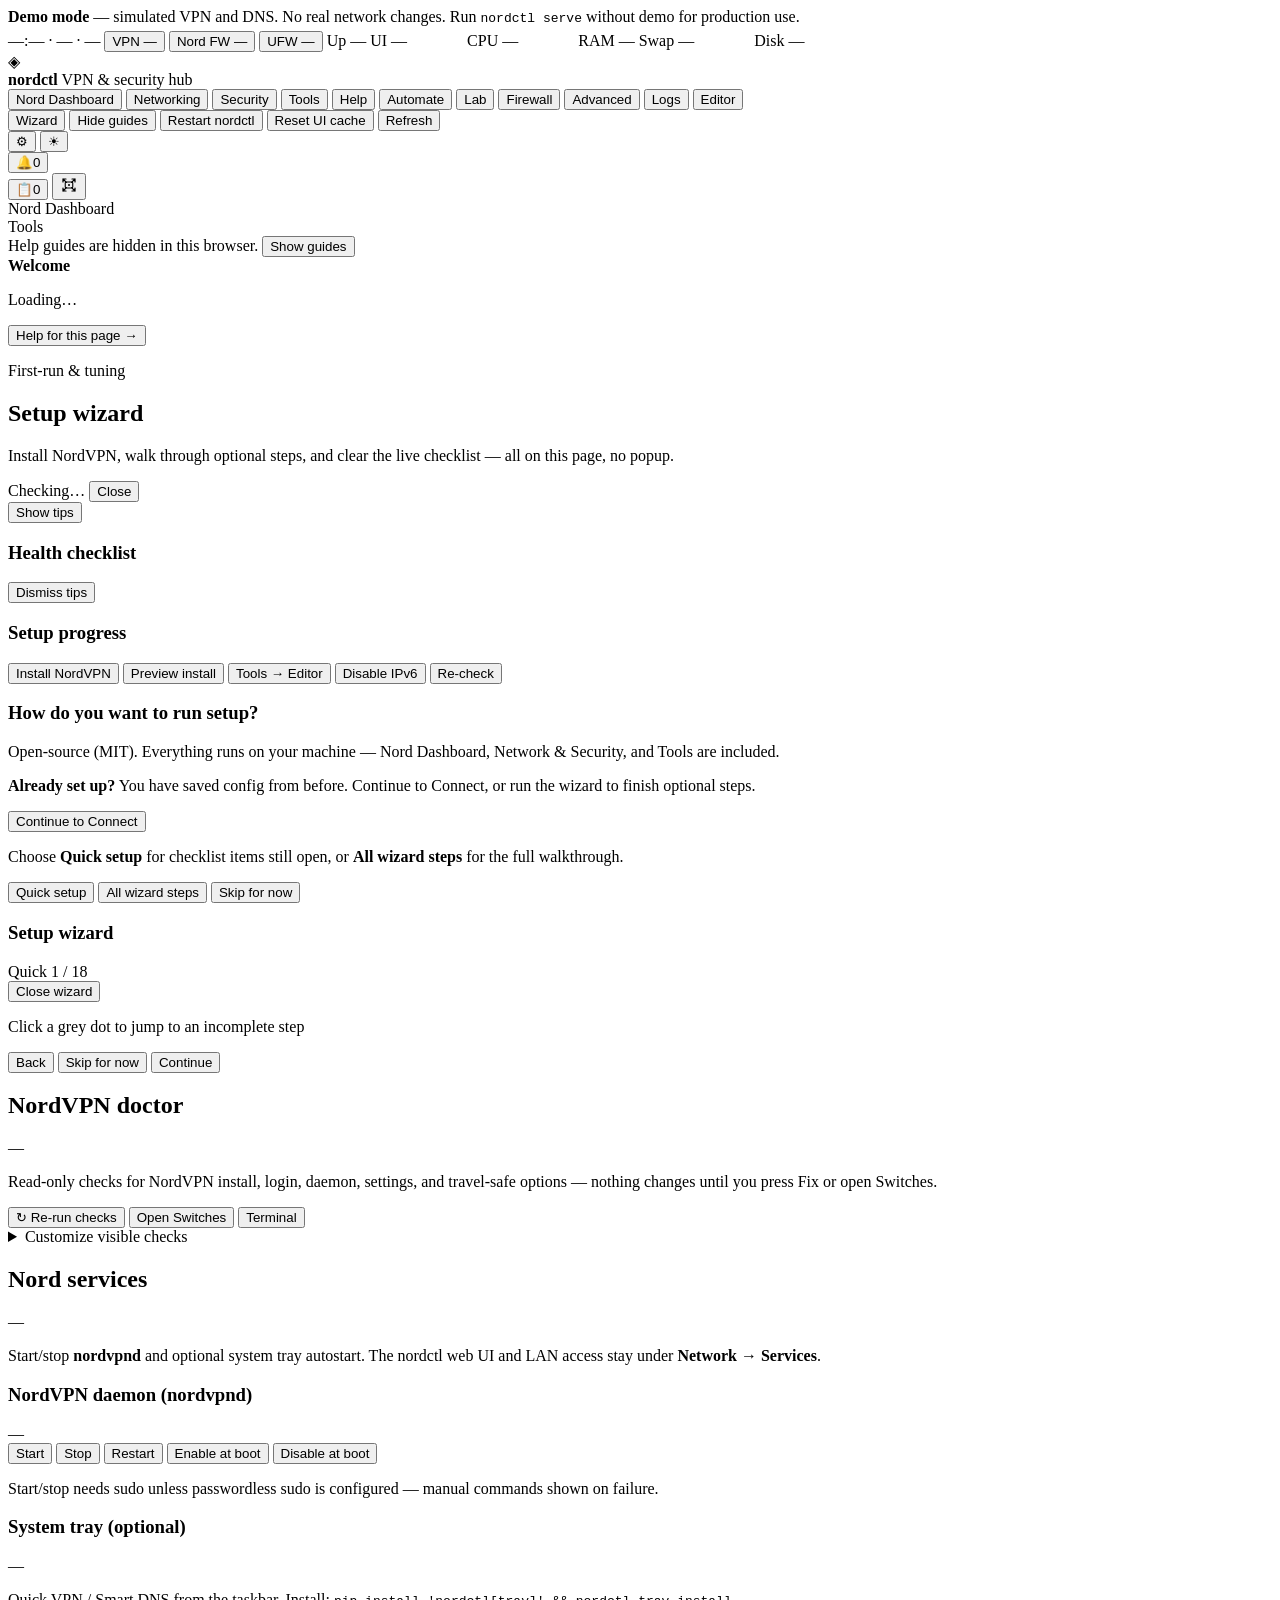
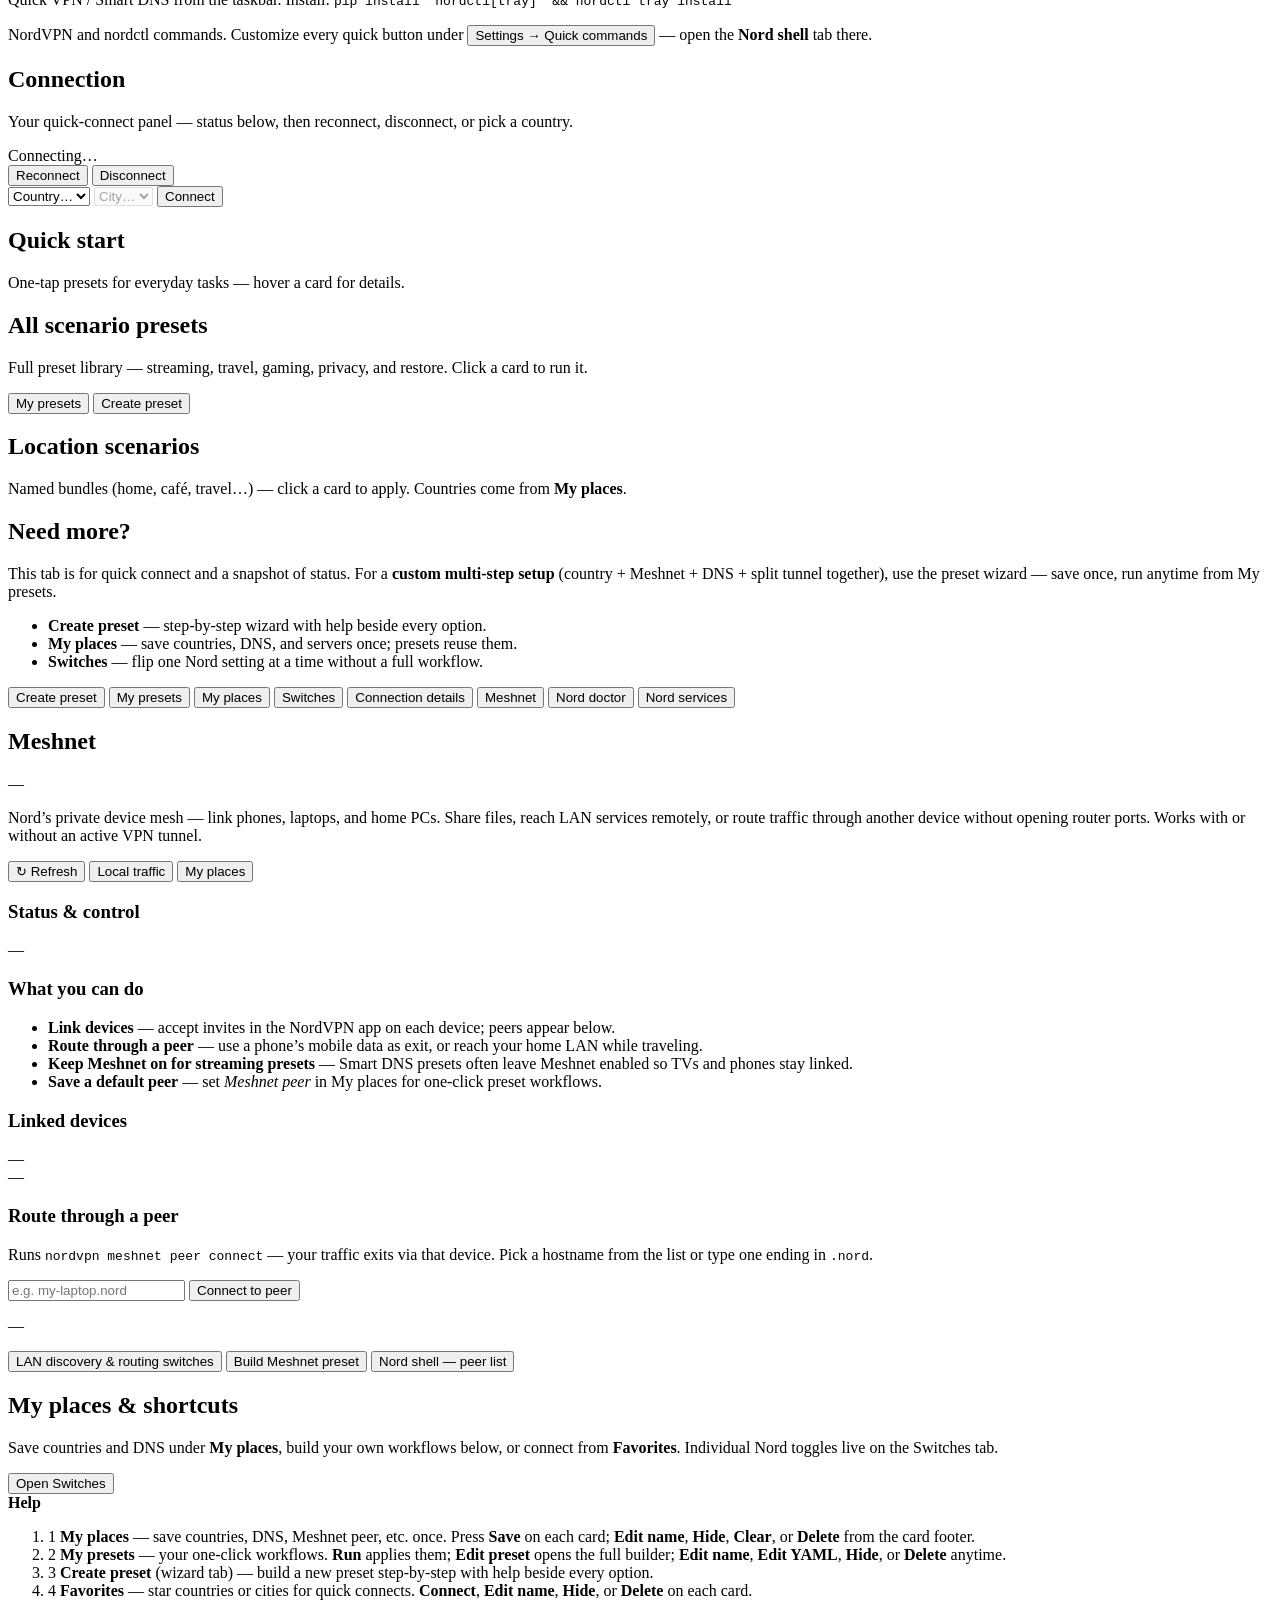
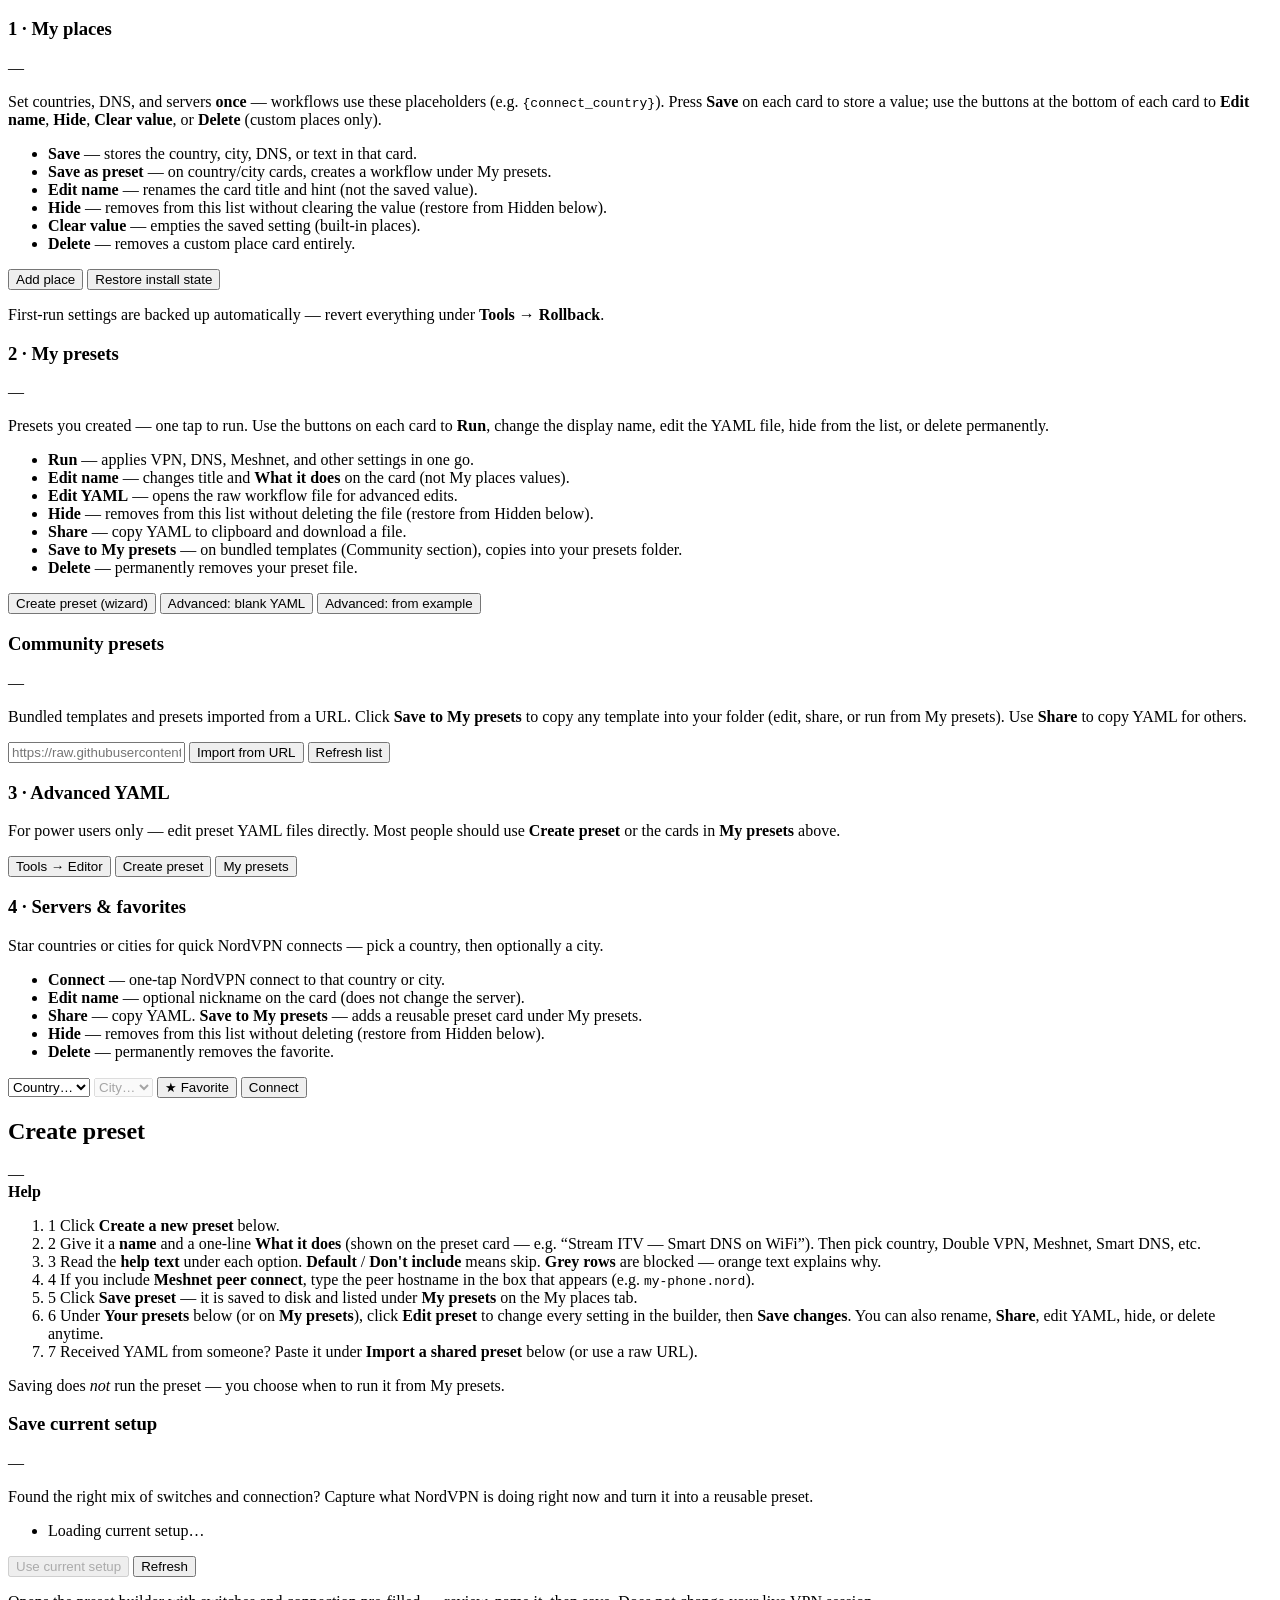
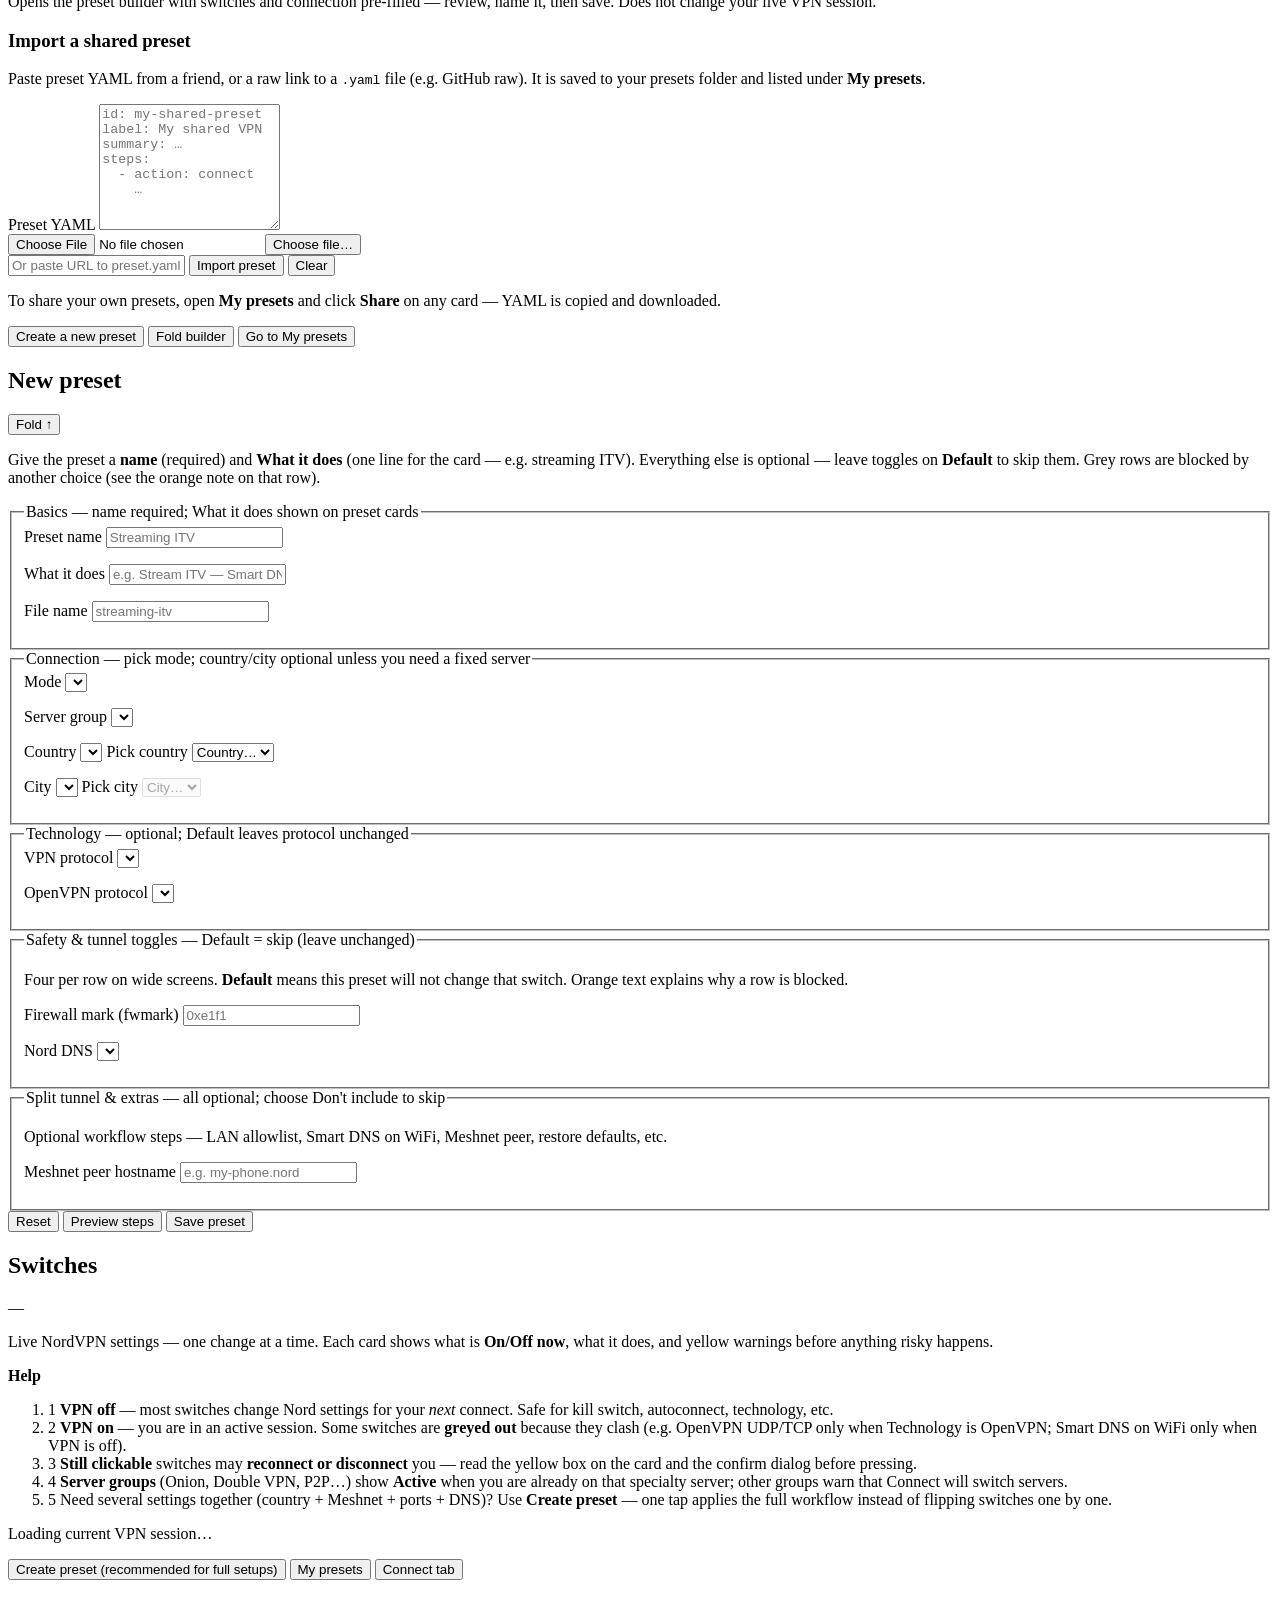
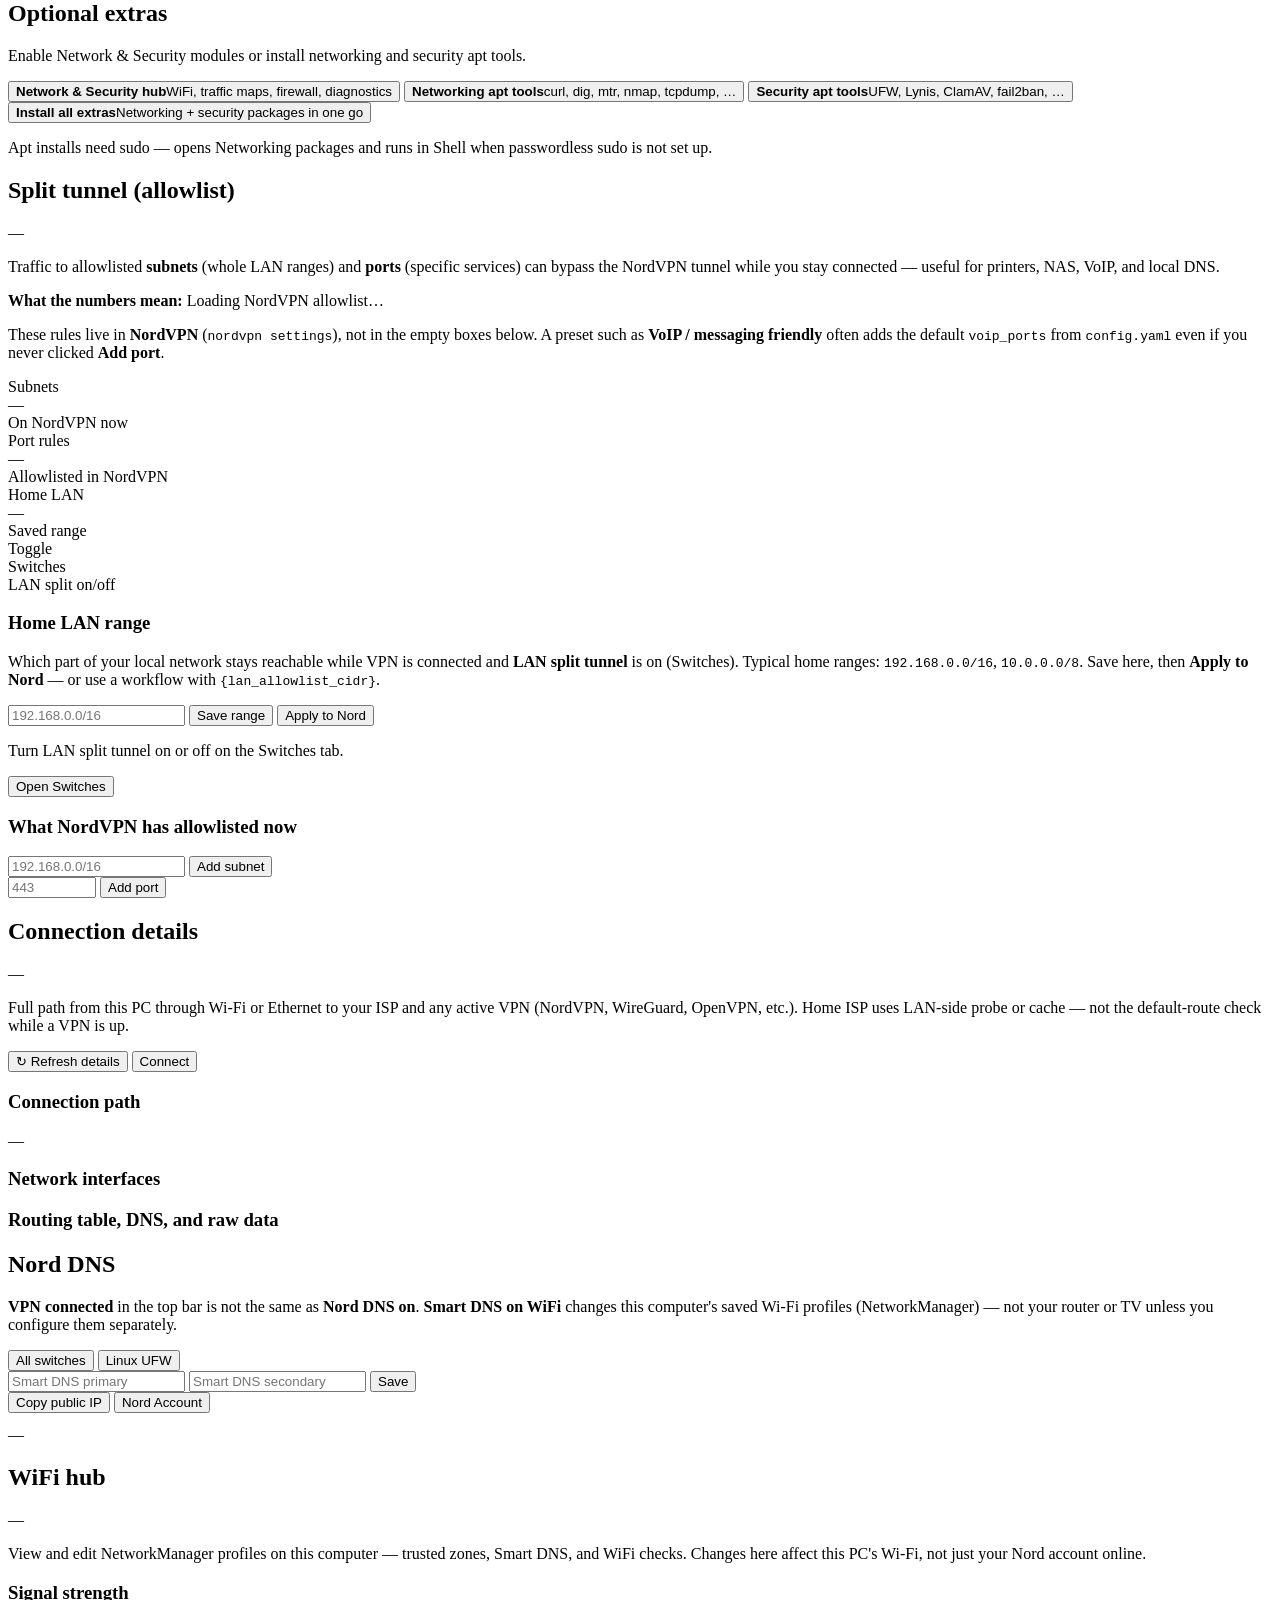
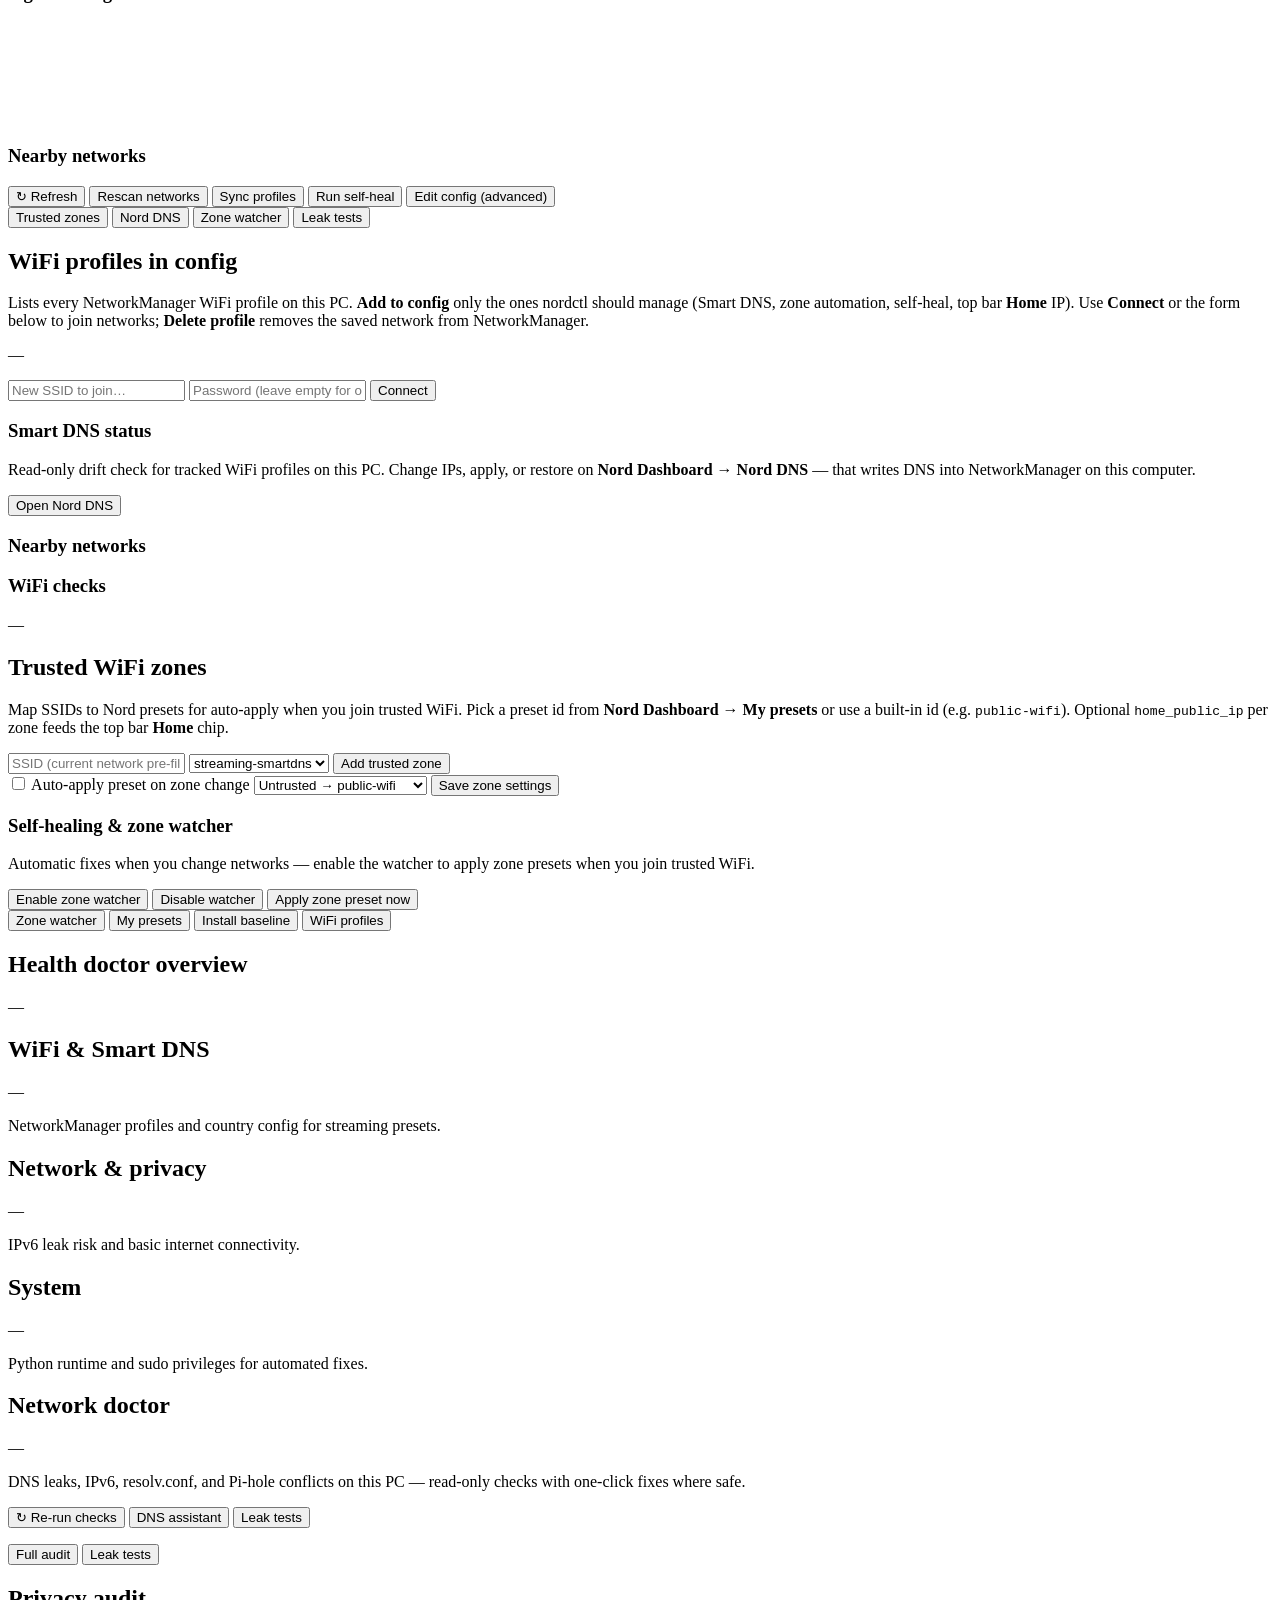
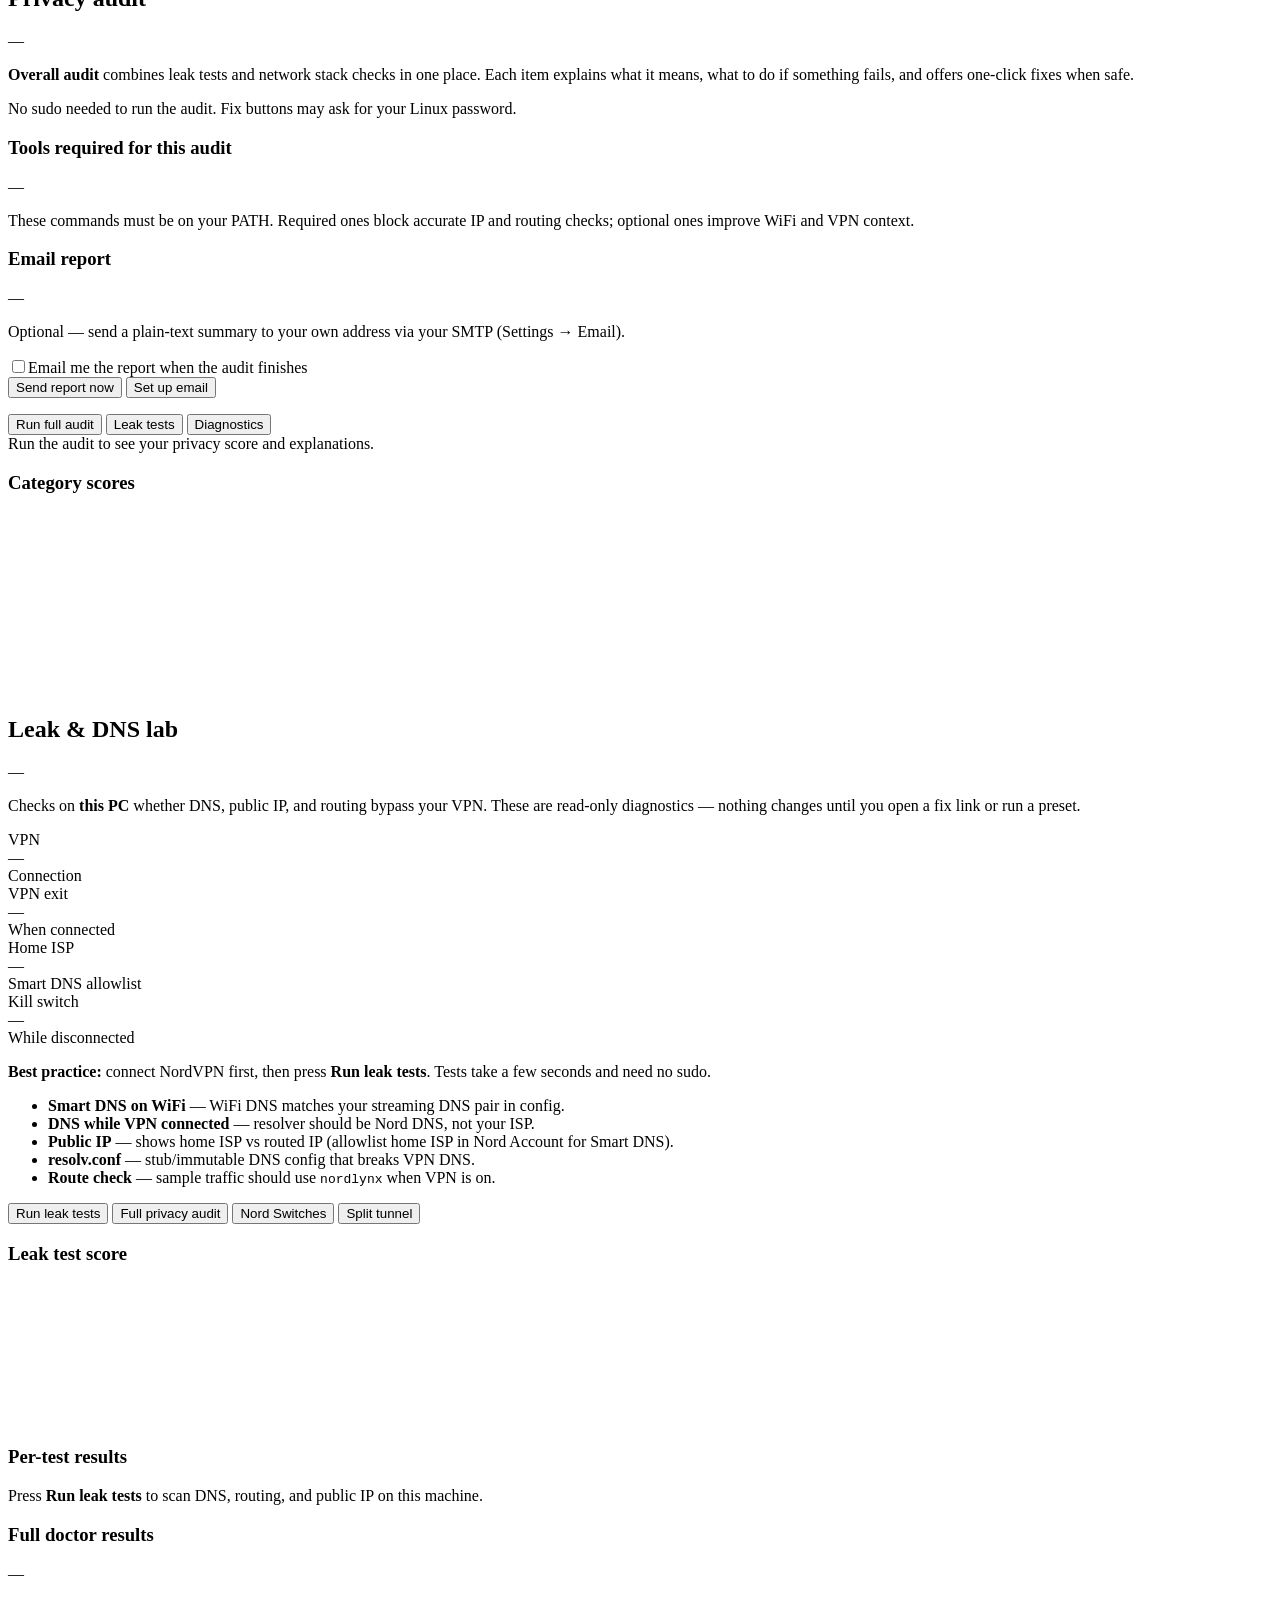
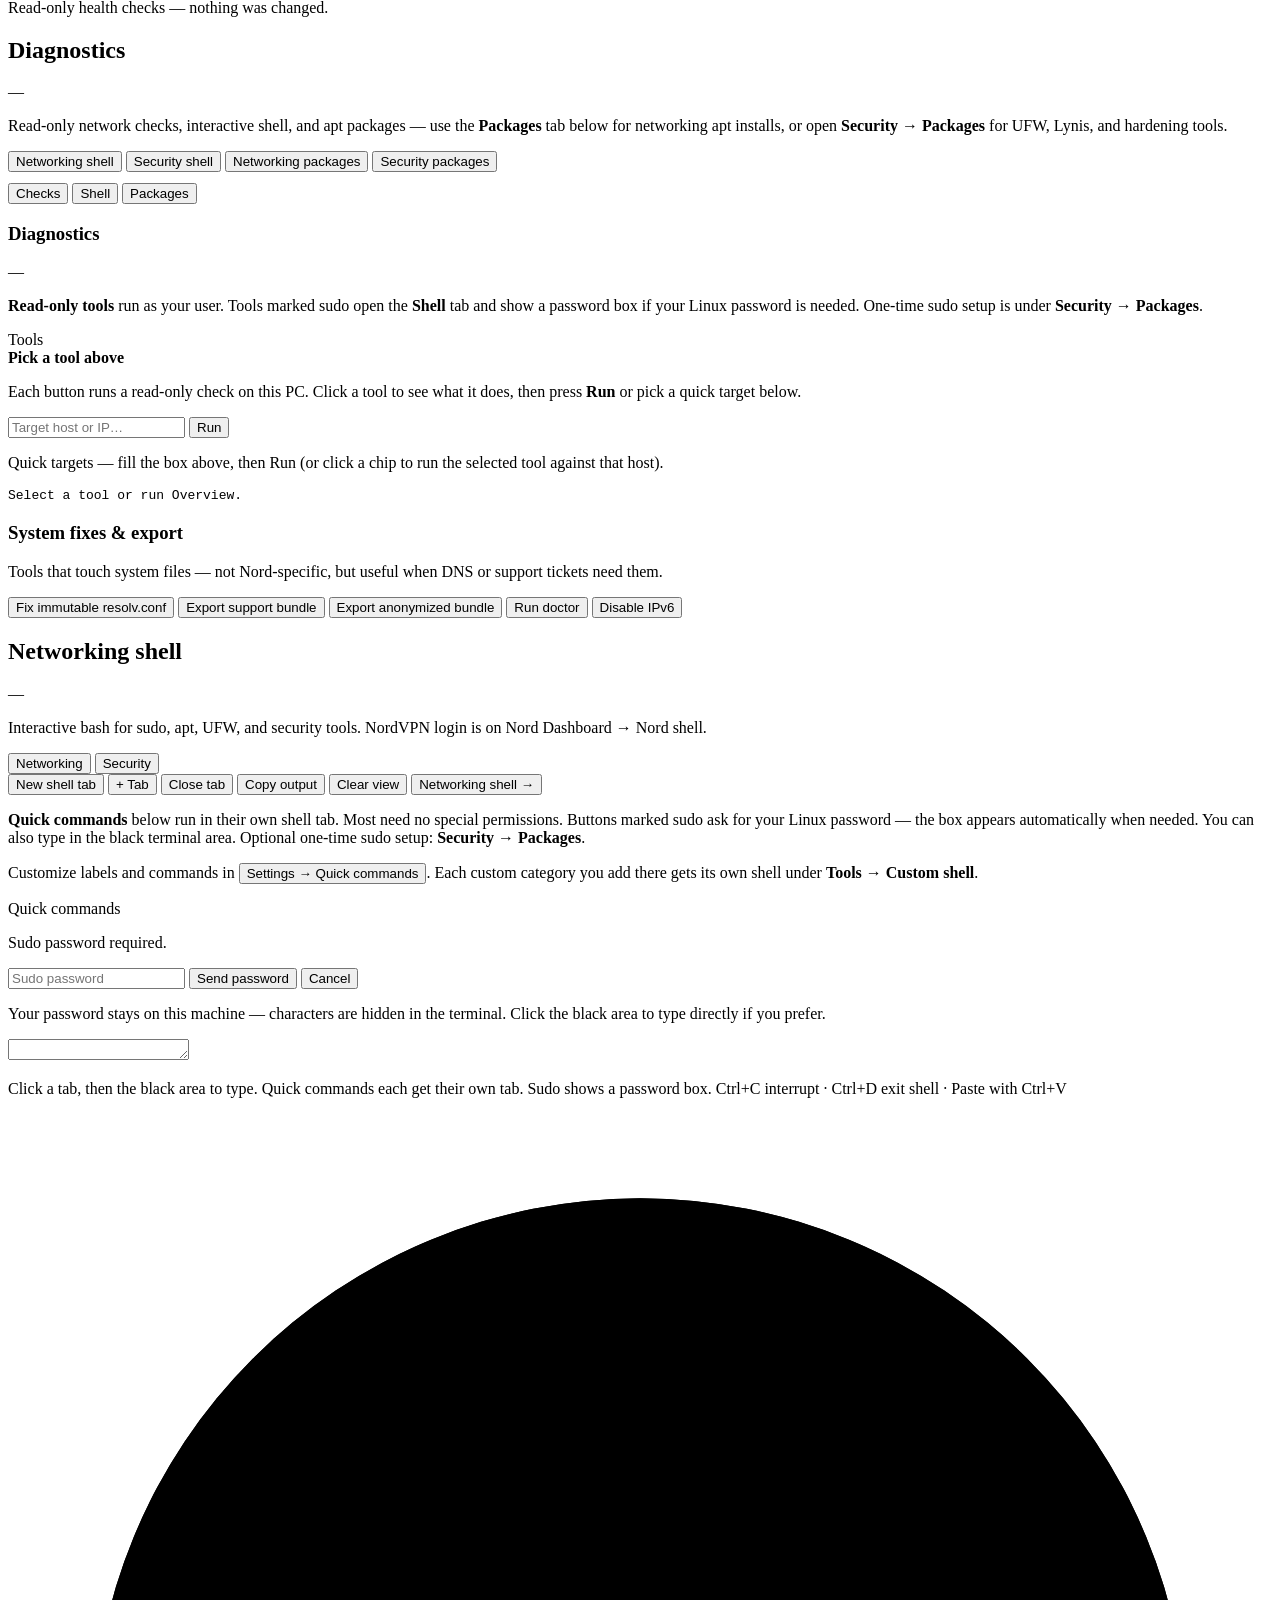
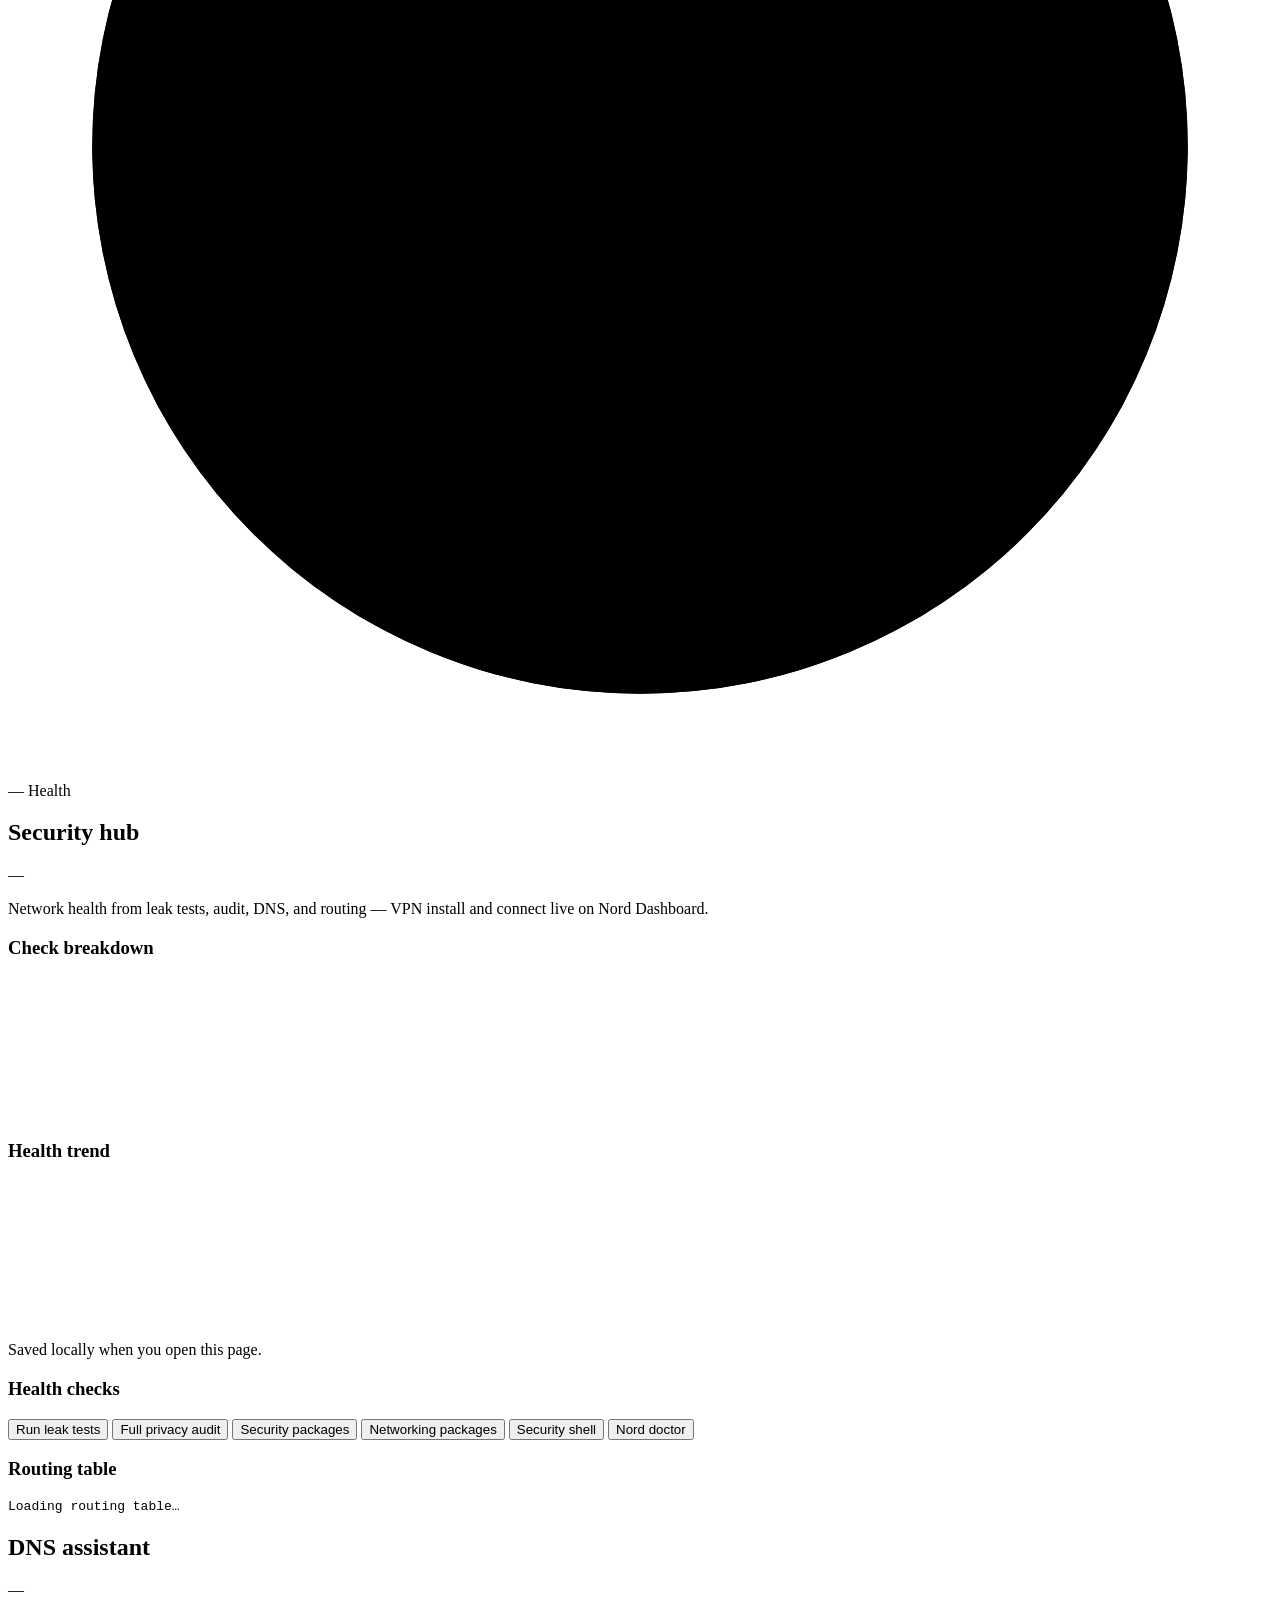
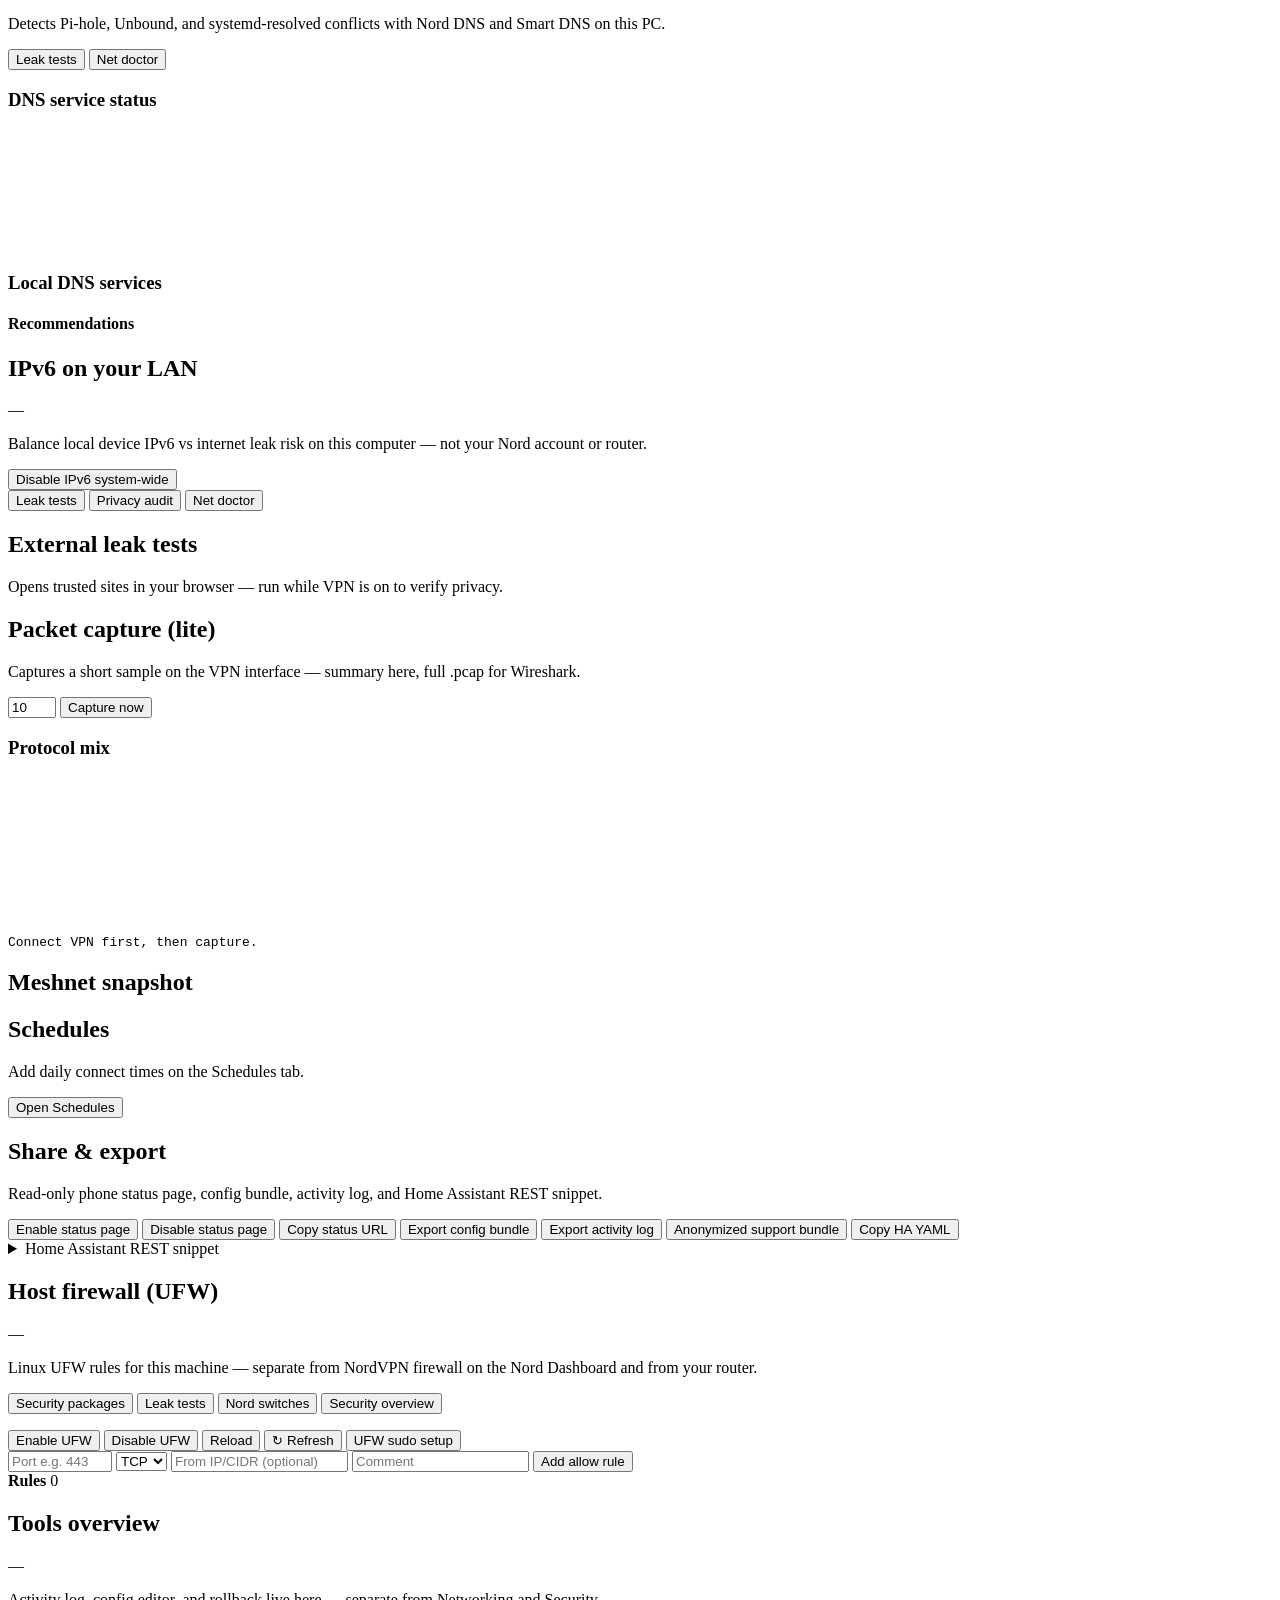
==== commit b389df9f: "Improve installer bootstrap, dashboard UI, and WiFi dual-band scanning. Add service bootstrap with s" ====
--- a/nordctl/static/index.html
+++ b/nordctl/static/index.html
@@ -28,7 +28,6 @@
               <span class="sys-clock-sep" aria-hidden="true">·</span>
               <span class="sys-clock-date" id="topbarClockDate">—</span>
             </span>
-            <span class="sys-chip sys-host" id="topbarHost" title="Hostname">Host</span>
             <button type="button" class="sys-chip sys-vpn jump-link" id="vpnBadge" data-view-jump="dashboard/connect" title="NordVPN connection">VPN —</button>
             <button type="button" class="sys-chip sys-nord-fw jump-link" id="topbarNordFw" data-view-jump="dashboard/nord-firewall" title="NordVPN firewall">Nord FW —</button>
             <button type="button" class="sys-chip sys-ufw jump-link" id="topbarUfw" data-view-jump="network/host-ufw" title="Linux UFW firewall">UFW —</button>
@@ -1994,6 +1993,14 @@
                 <div class="spectrum-band-switches" id="spectrumBandSwitches" role="group" aria-label="Frequency band filters"></div>
               </div>
 
+              <div class="spectrum-ssid-bar">
+                <div class="spectrum-ssid-bar-head">
+                  <h3>Networks</h3>
+                  <span class="muted-inline">Click any network to centre it on the chart · dual-band SSIDs show separate buttons</span>
+                </div>
+                <div class="spectrum-ssid-buttons" id="spectrumSsidButtons" role="group" aria-label="Detected WiFi networks"></div>
+              </div>
+
               <div class="spectrum-display-wrap">
                 <div class="spectrum-chart-head">
                   <h3>Power spectrum (dBm)</h3>
@@ -2003,10 +2010,9 @@
                       <button type="button" class="btn sm" id="btnSpectrumZoomReset" title="Reset zoom to fit">Fit</button>
                       <button type="button" class="btn sm" id="btnSpectrumZoomIn" title="Zoom in">+</button>
                     </div>
-                    <div class="spectrum-legend" id="spectrumLegend"></div>
-                  </div>
-                </div>
-                <p class="spectrum-zoom-hint muted-inline">Scroll to zoom · drag to pan</p>
+                  </div>
+                </div>
+                <p class="spectrum-zoom-hint muted-inline">Scroll to zoom · drag to pan · click a network above to centre</p>
                 <div class="spectrum-canvas-stack spectrum-canvas-interactive spectrum-rf-chart">
                   <canvas id="spectrumCanvas" class="spectrum-canvas" height="280" aria-label="WiFi spectrum by frequency"></canvas>
                   <div class="spectrum-chart-empty hidden" id="spectrumEmpty">No channels in selected bands — enable a band above or rescan WiFi.</div>
@@ -2858,6 +2864,31 @@
                 </div>
               </div>
               <div id="customShellPanelMount" class="custom-shell-panel-mount"></div>
+            </section>
+          </div>
+        </section>
+
+        <!-- PC INFO (Tools) -->
+        <section class="view" id="viewPcInfo">
+          <div class="stage-scroll">
+            <section class="panel glass page-premium pc-info-hub">
+              <header class="page-hero pc-info-hero">
+                <div class="page-hero-main">
+                  <div class="page-hero-title">
+                    <h2>PC info</h2>
+                    <span class="badge" id="pcInfoBadge">—</span>
+                  </div>
+                  <p class="help-text">Deep hardware inventory for <strong>this</strong> computer — every section explains what you are looking at. Live RAM, swap, and disk bars; load charts; per-DIMM cards; collapsible PCI/USB lists when there is a lot to show. Hover any field for a quick glossary tip.</p>
+                  <p class="help-text muted-inline" id="pcInfoGenerated"></p>
+                </div>
+                <div class="page-hero-actions">
+                  <button type="button" class="btn sm refresh-btn" id="btnPcInfoRefresh" title="Rescan hardware and refresh all sections">Refresh</button>
+                </div>
+              </header>
+              <div class="page-metrics pc-info-hero-metrics" id="pcInfoHeroMetrics"></div>
+              <div class="pc-info-sections" id="pcInfoSections">
+                <div class="page-empty"><strong>Loading hardware inventory…</strong></div>
+              </div>
             </section>
           </div>
         </section>
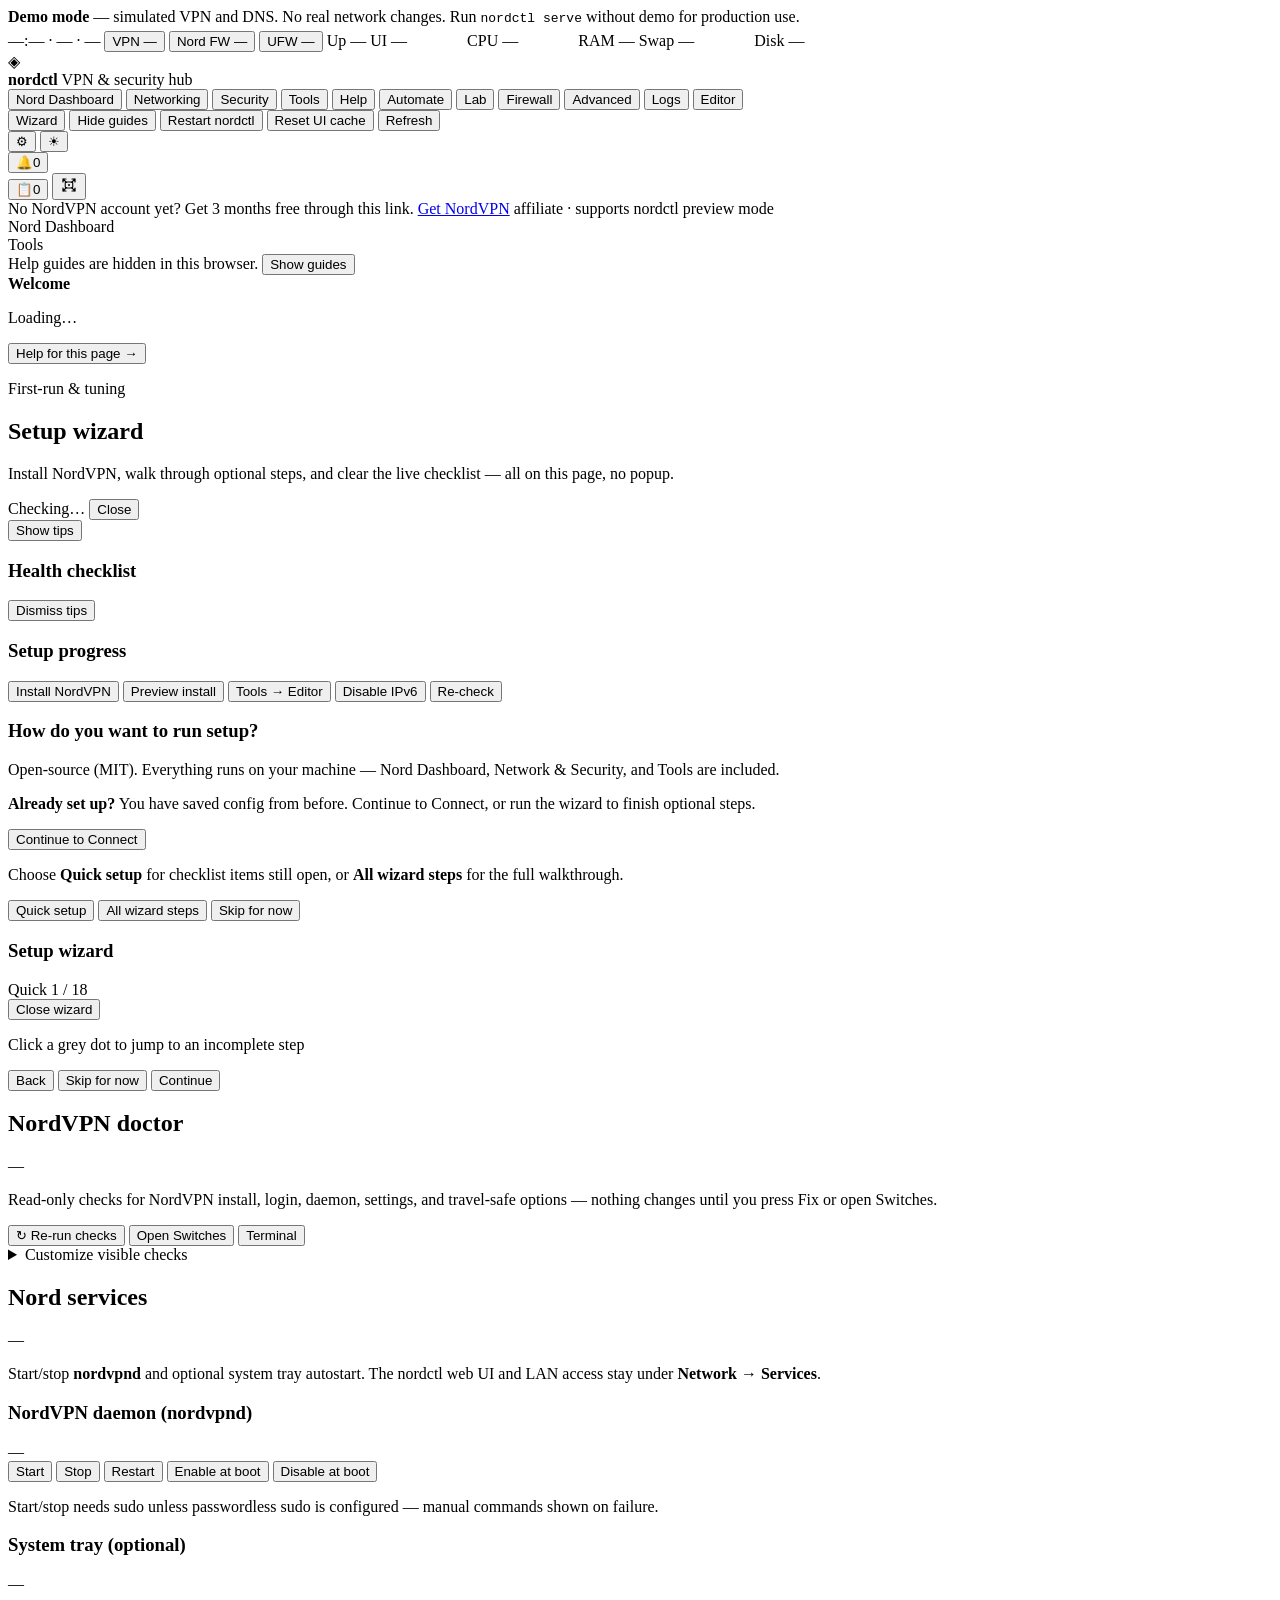
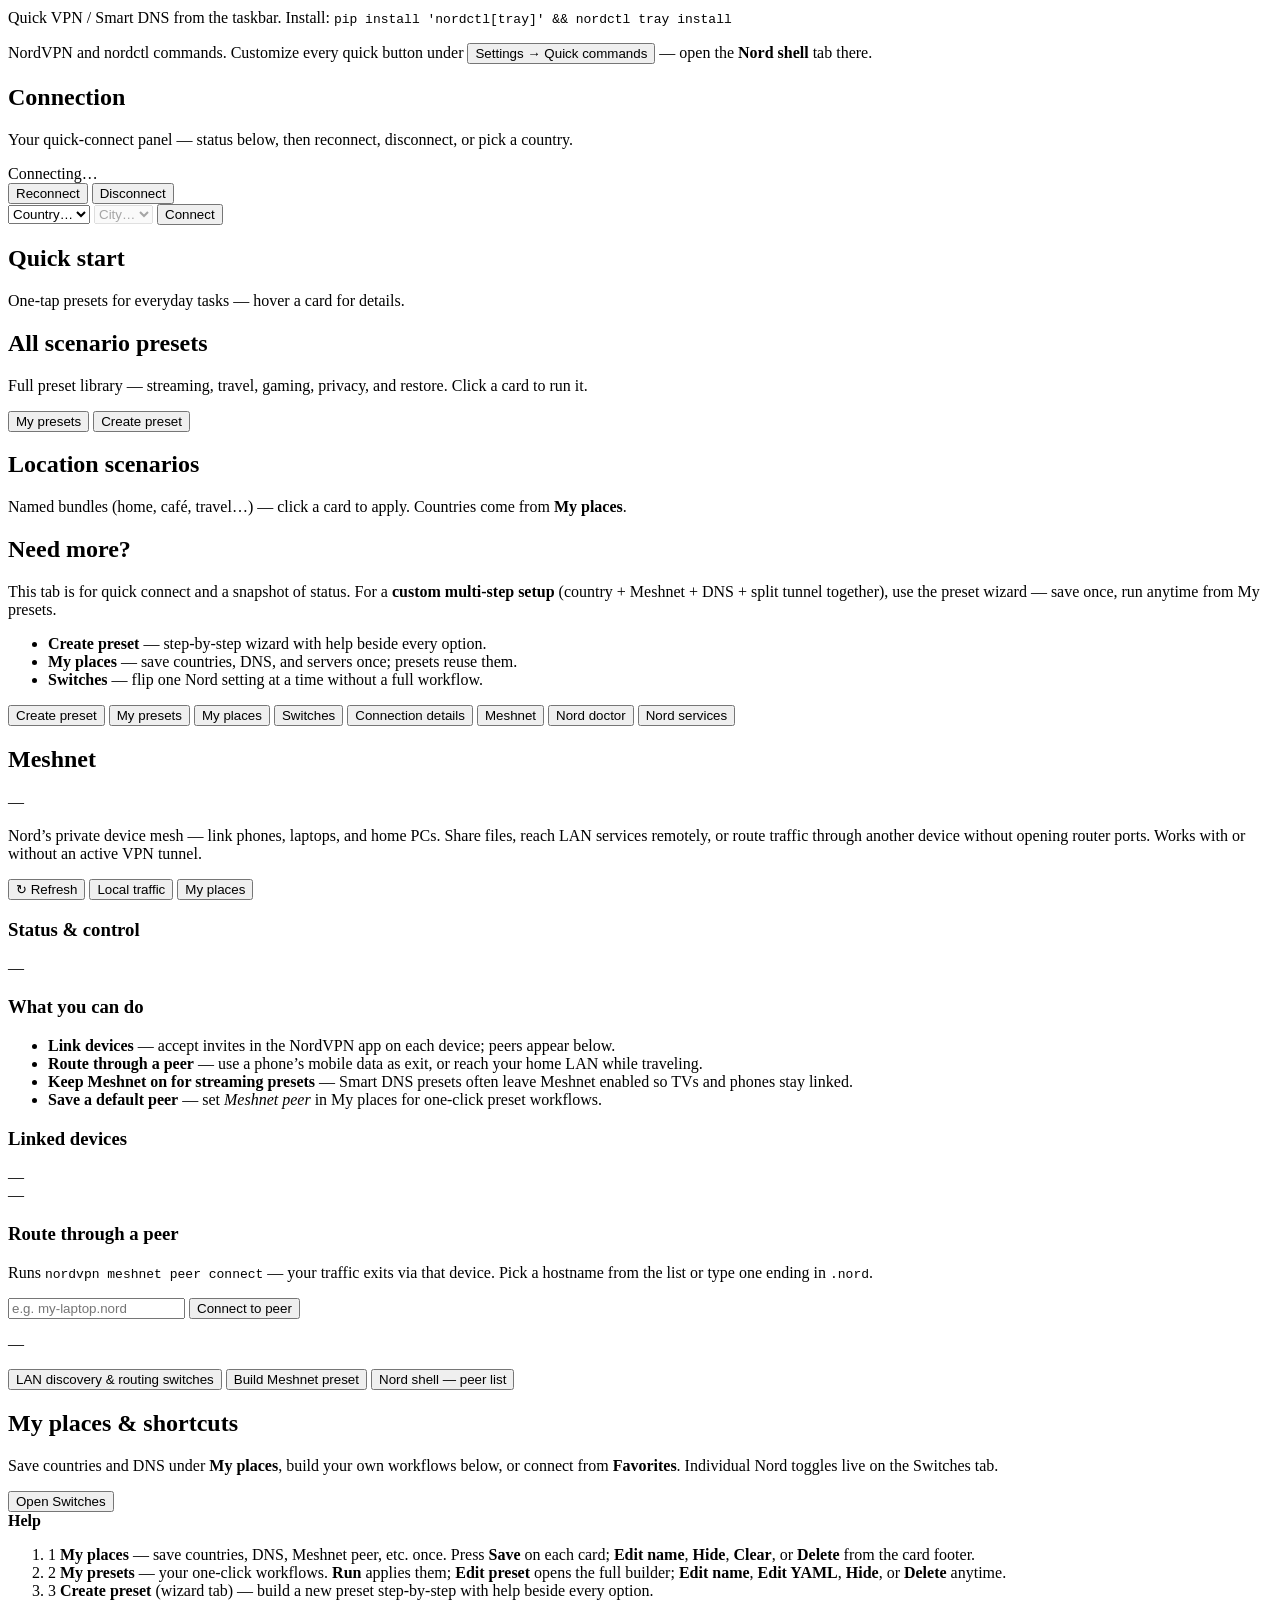
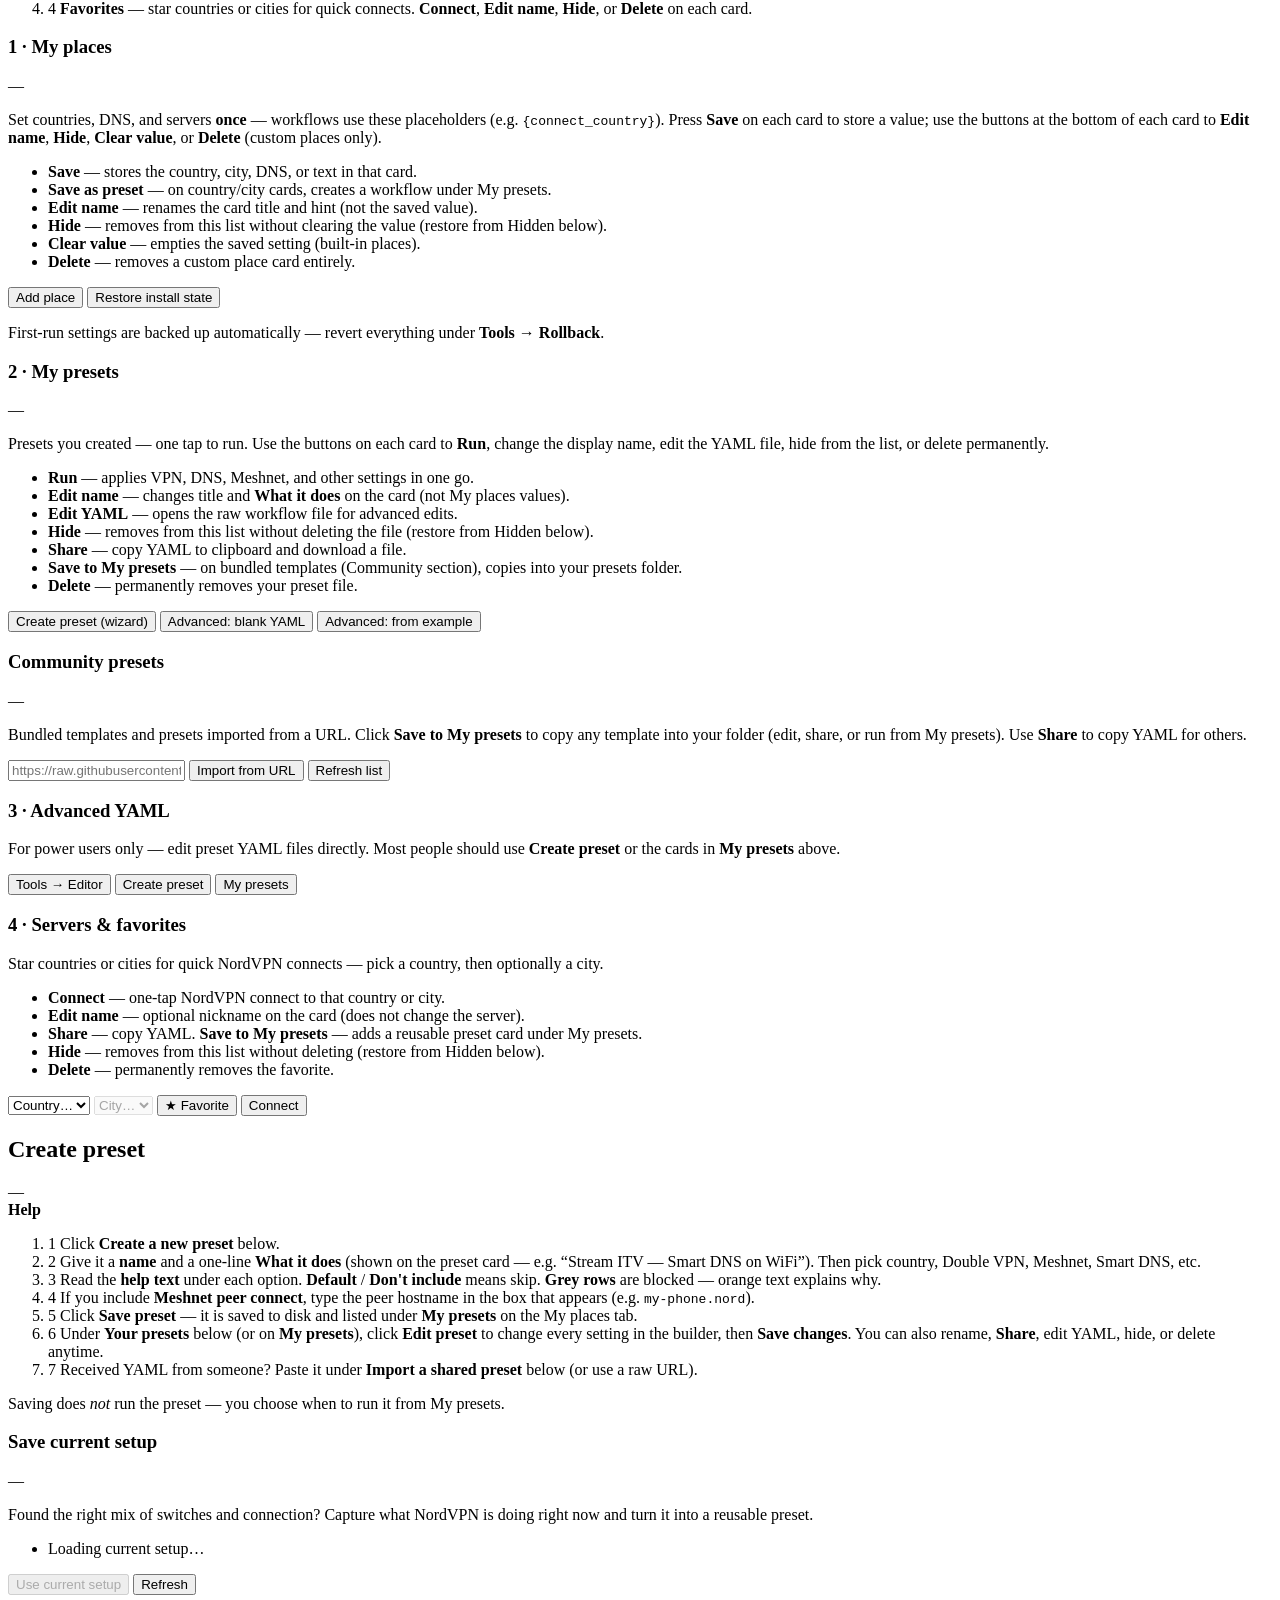
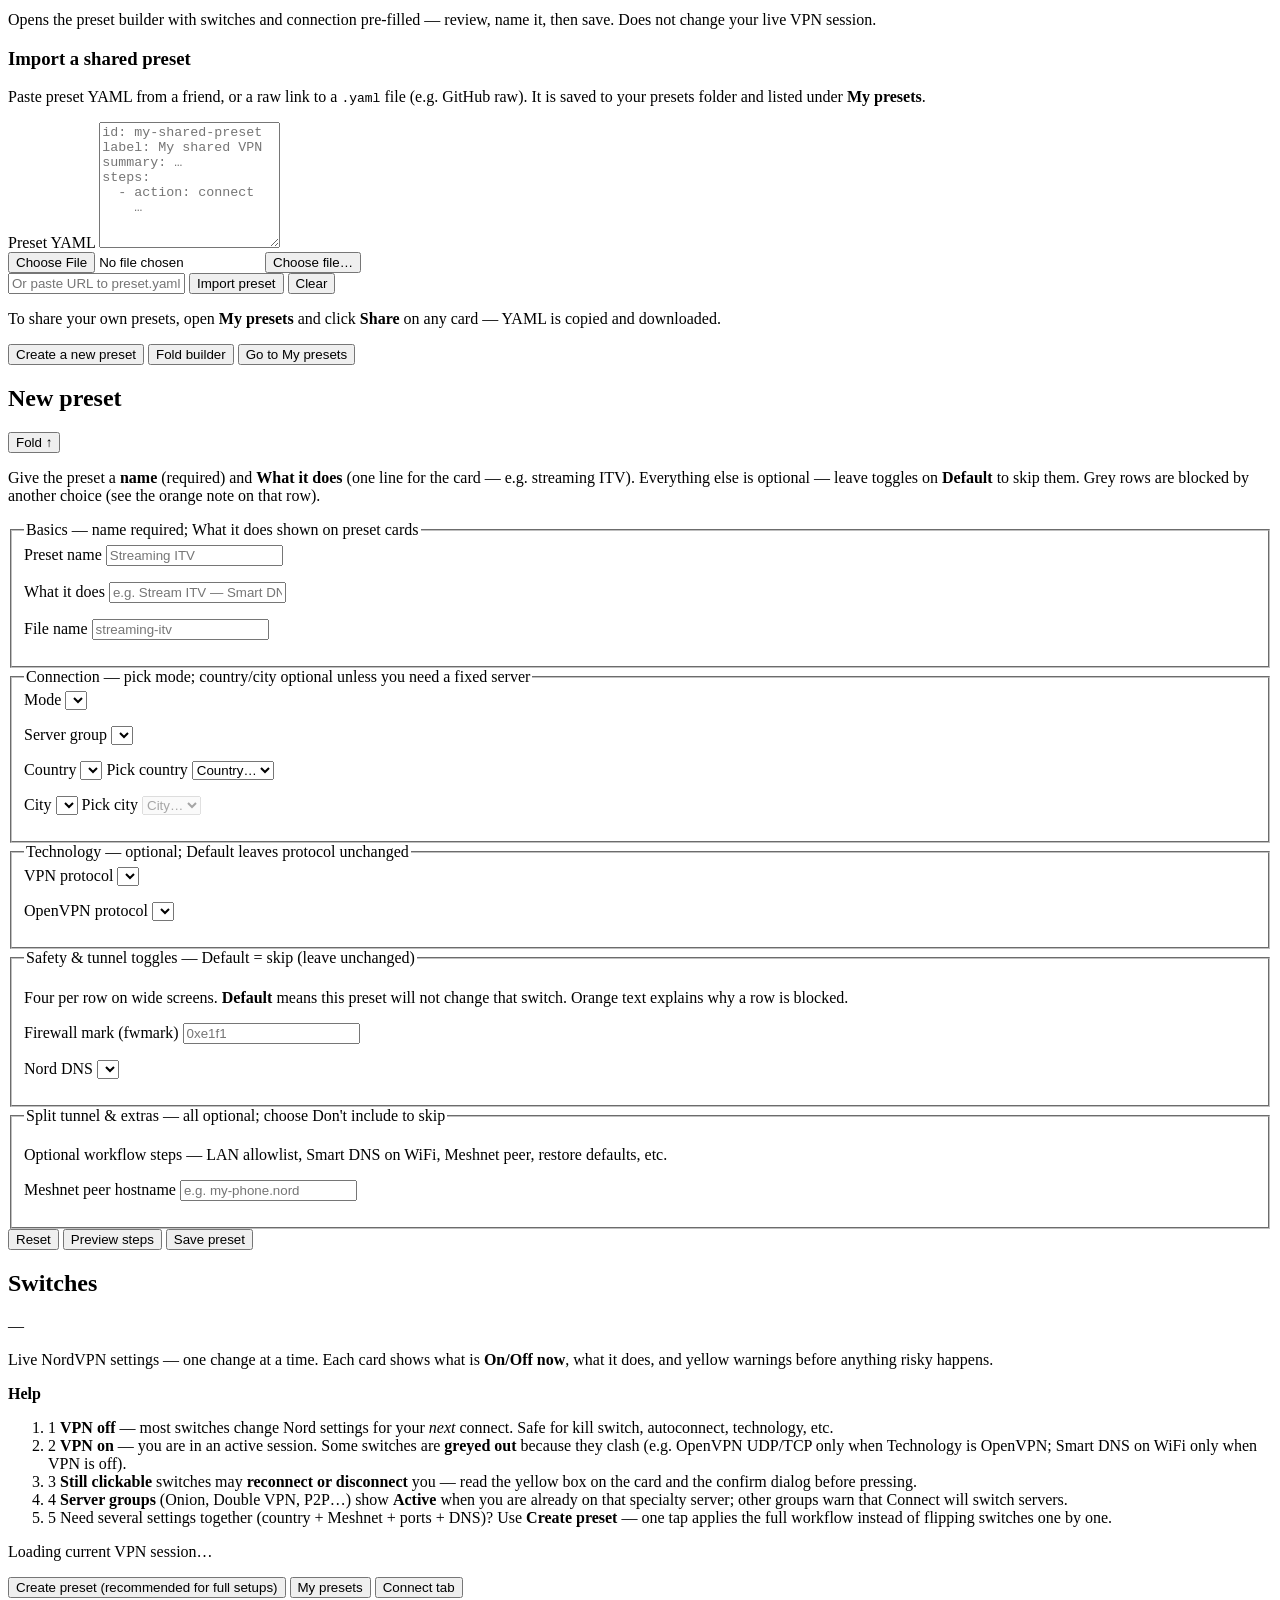
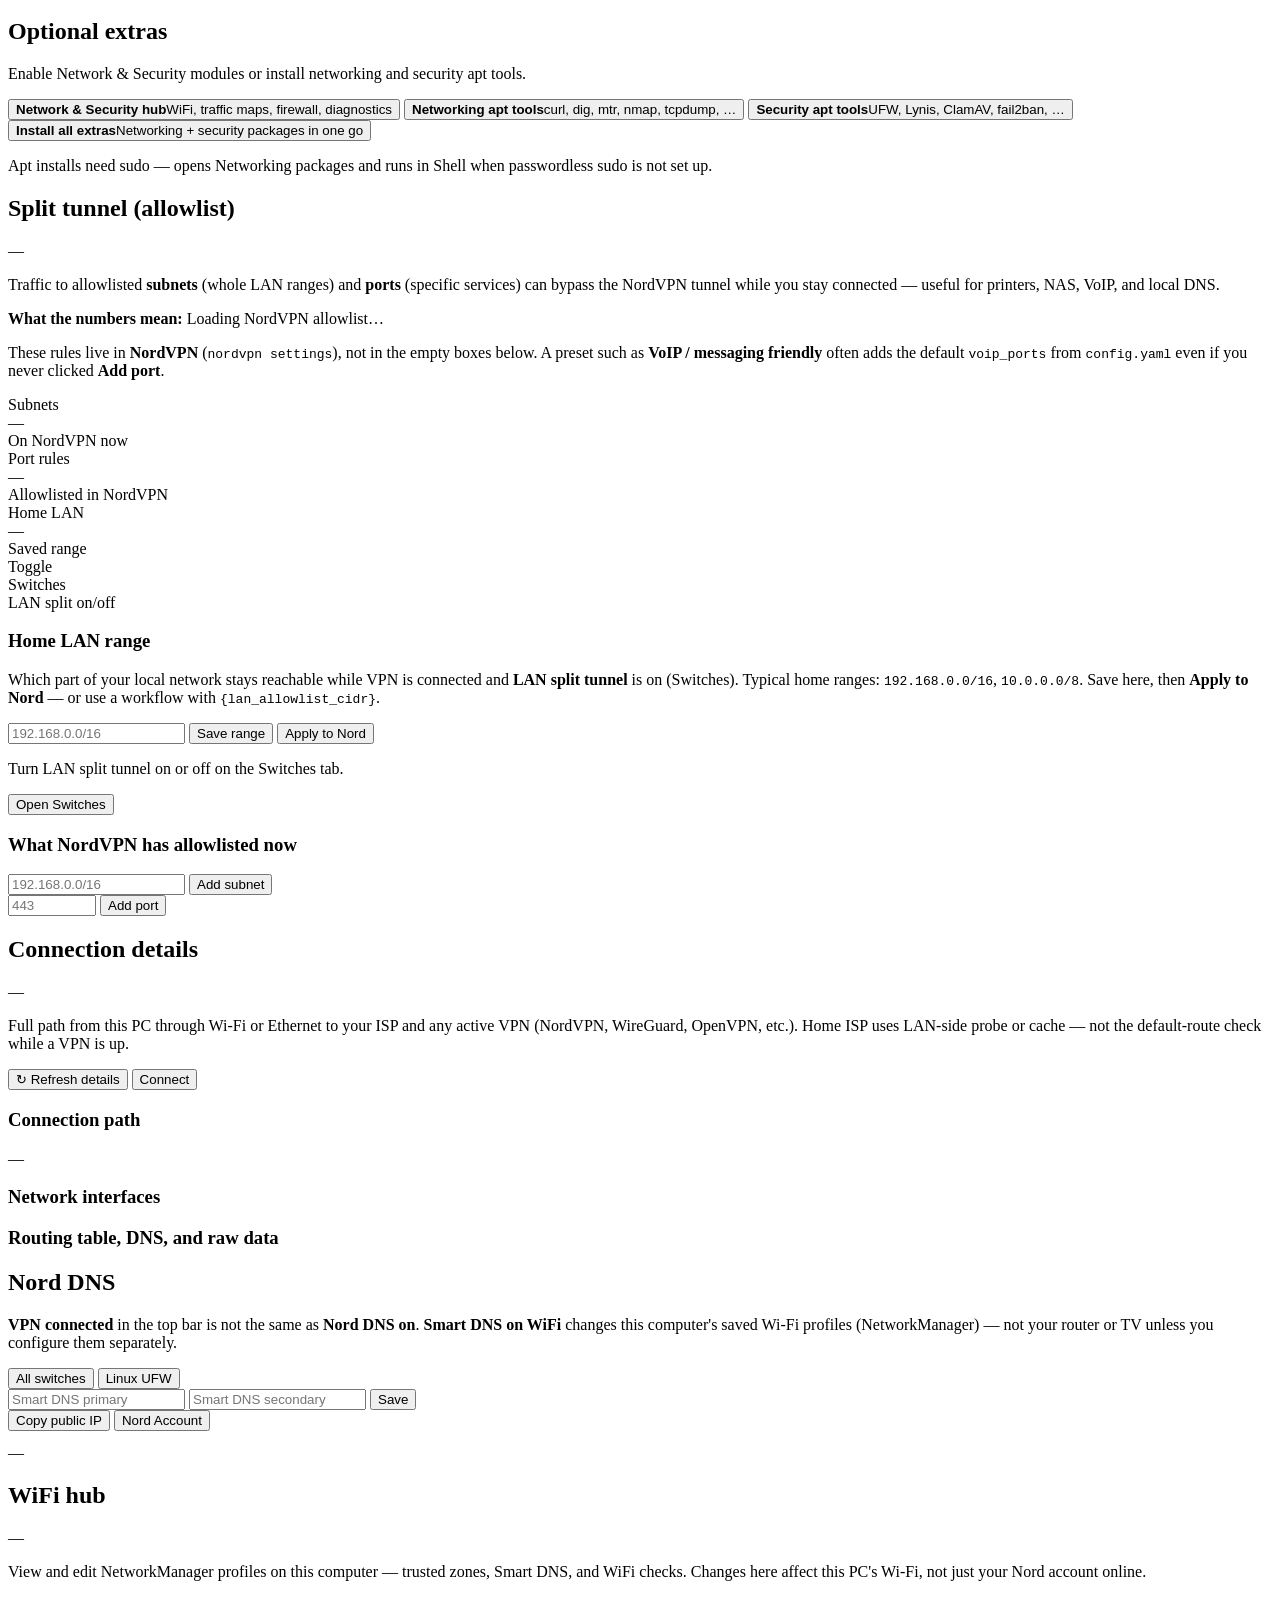
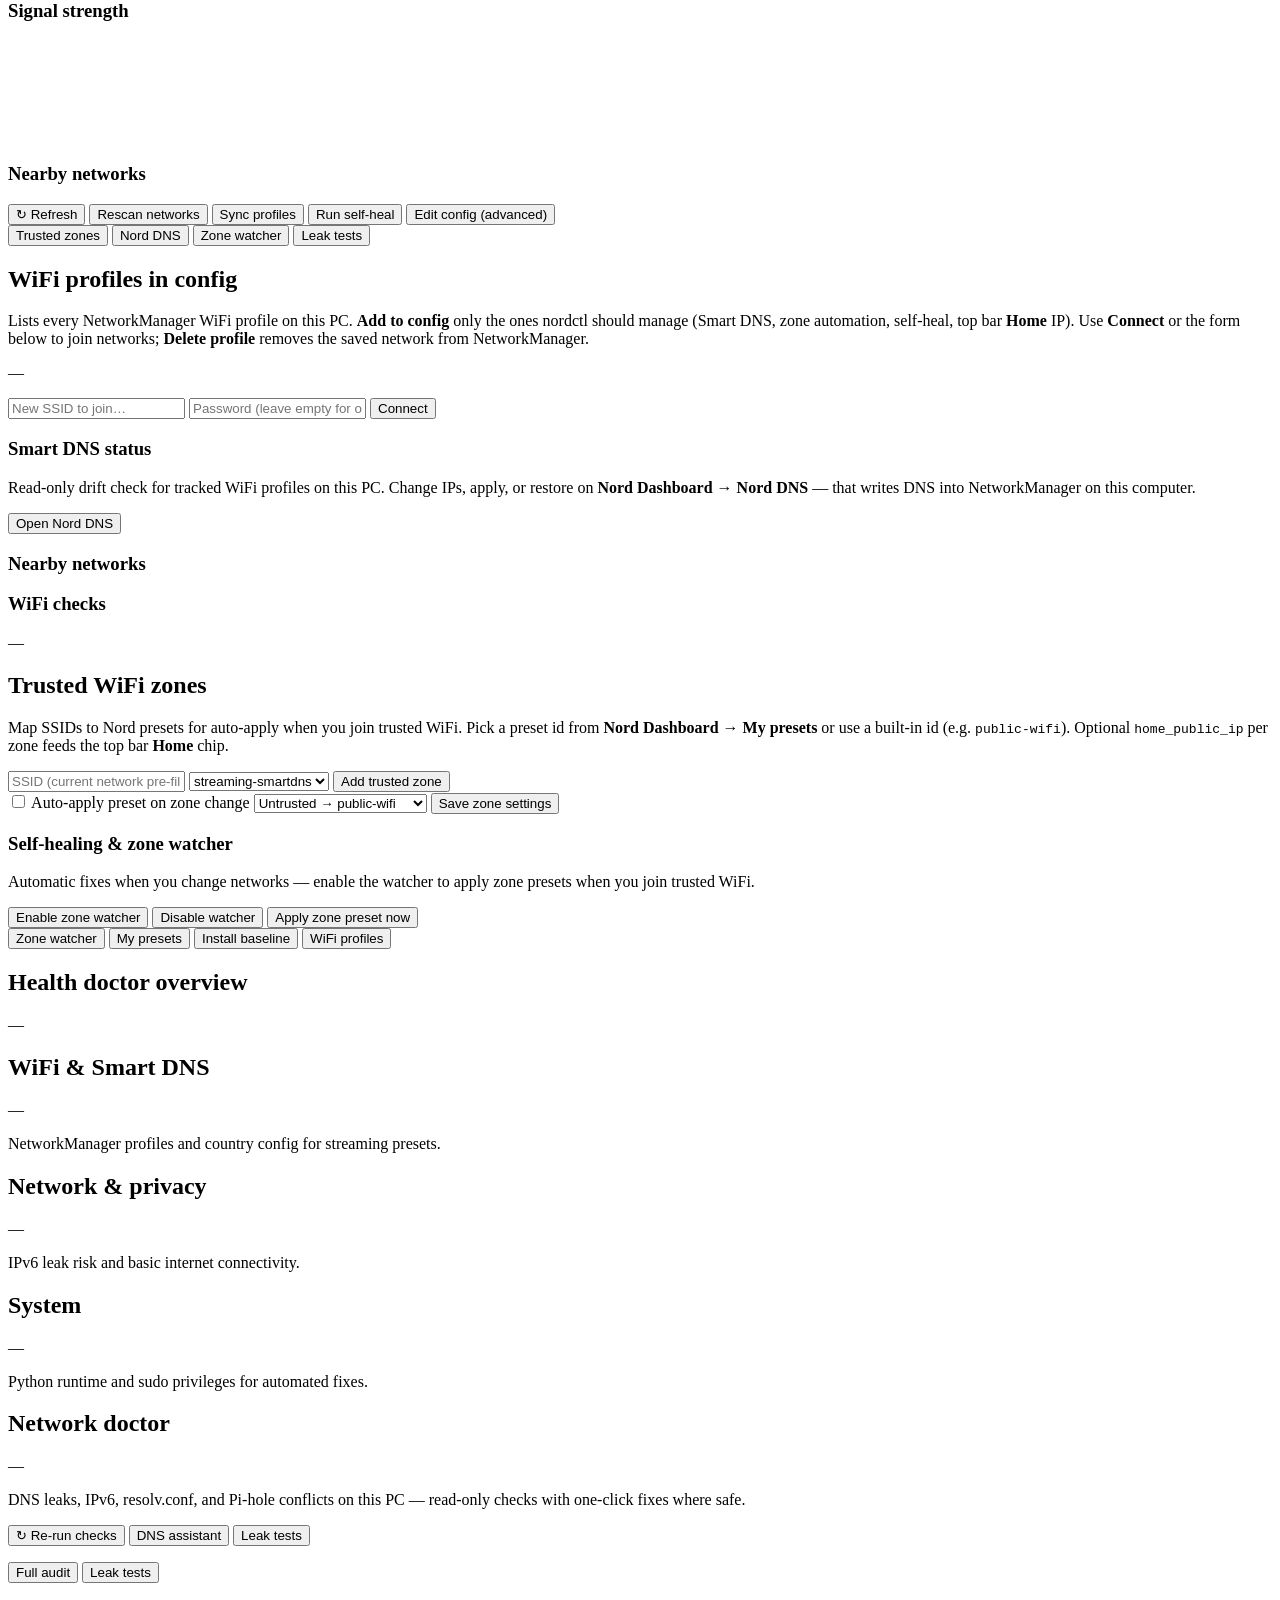
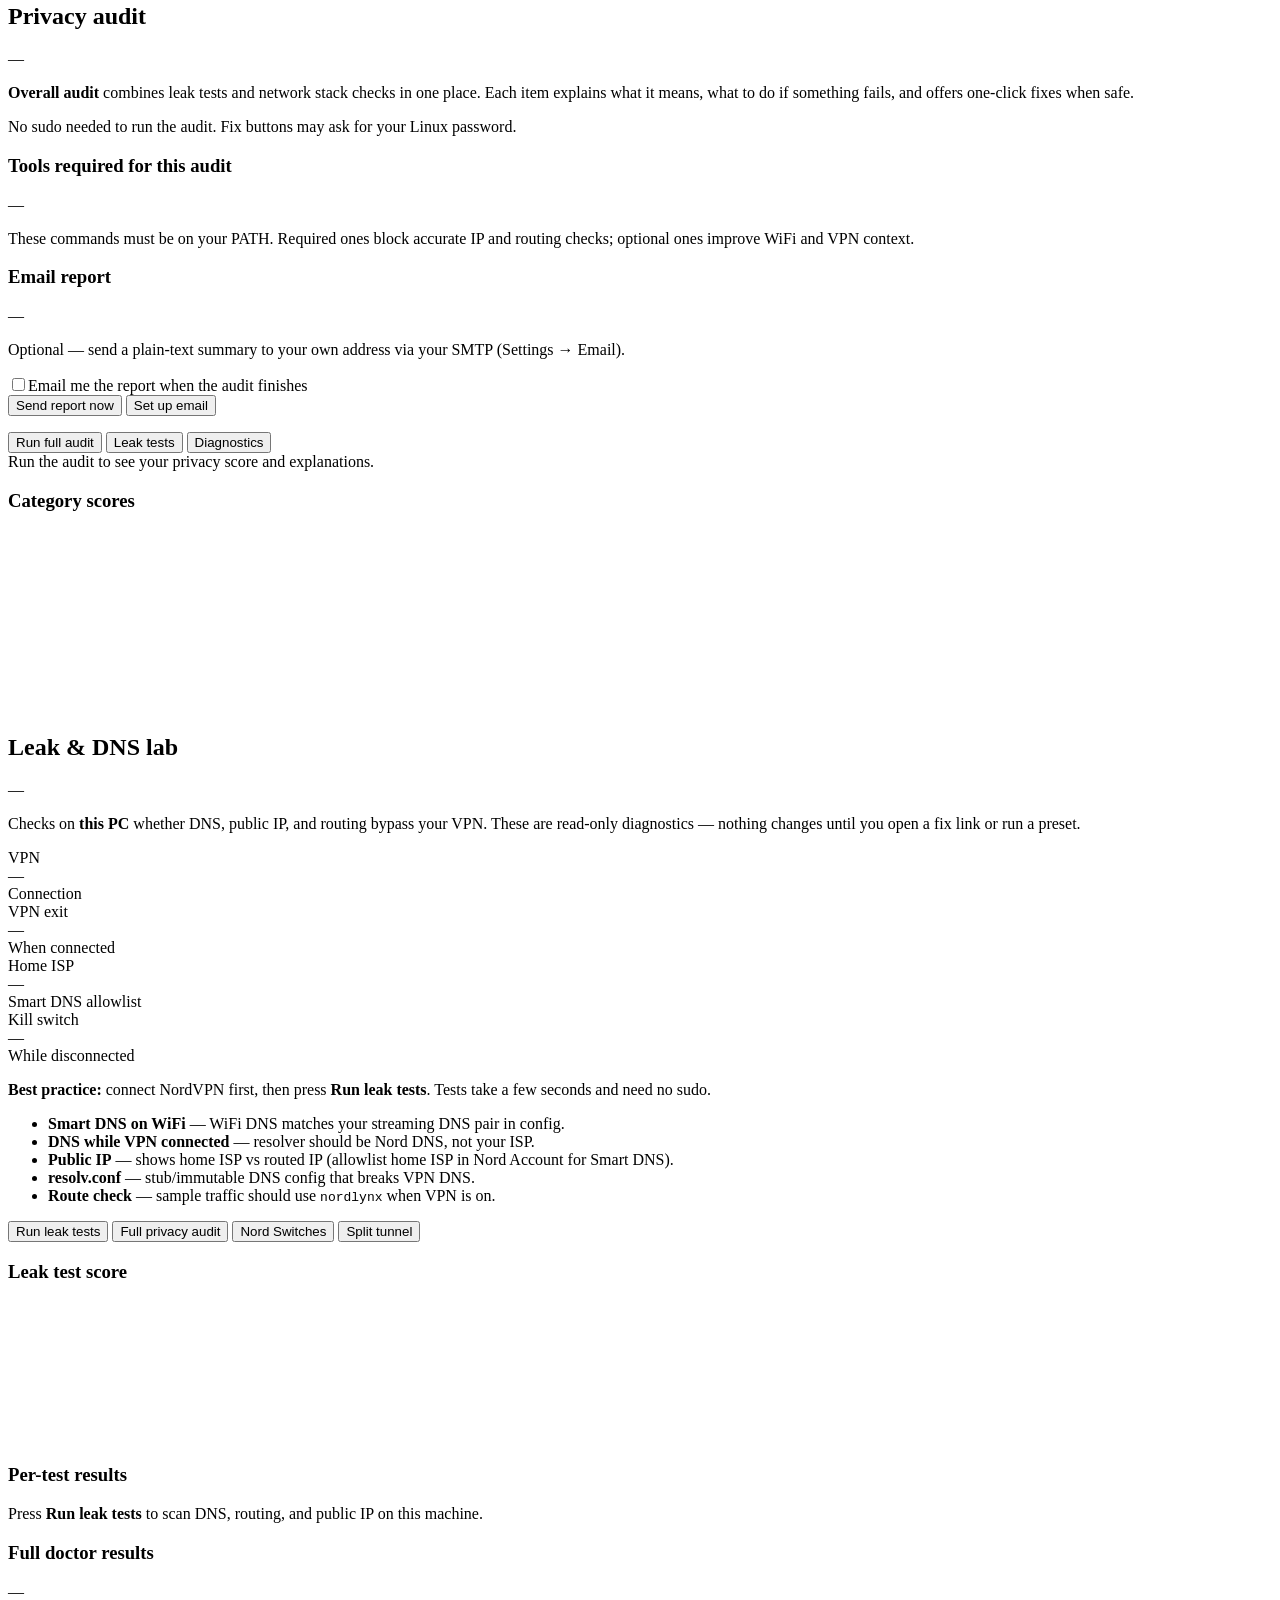
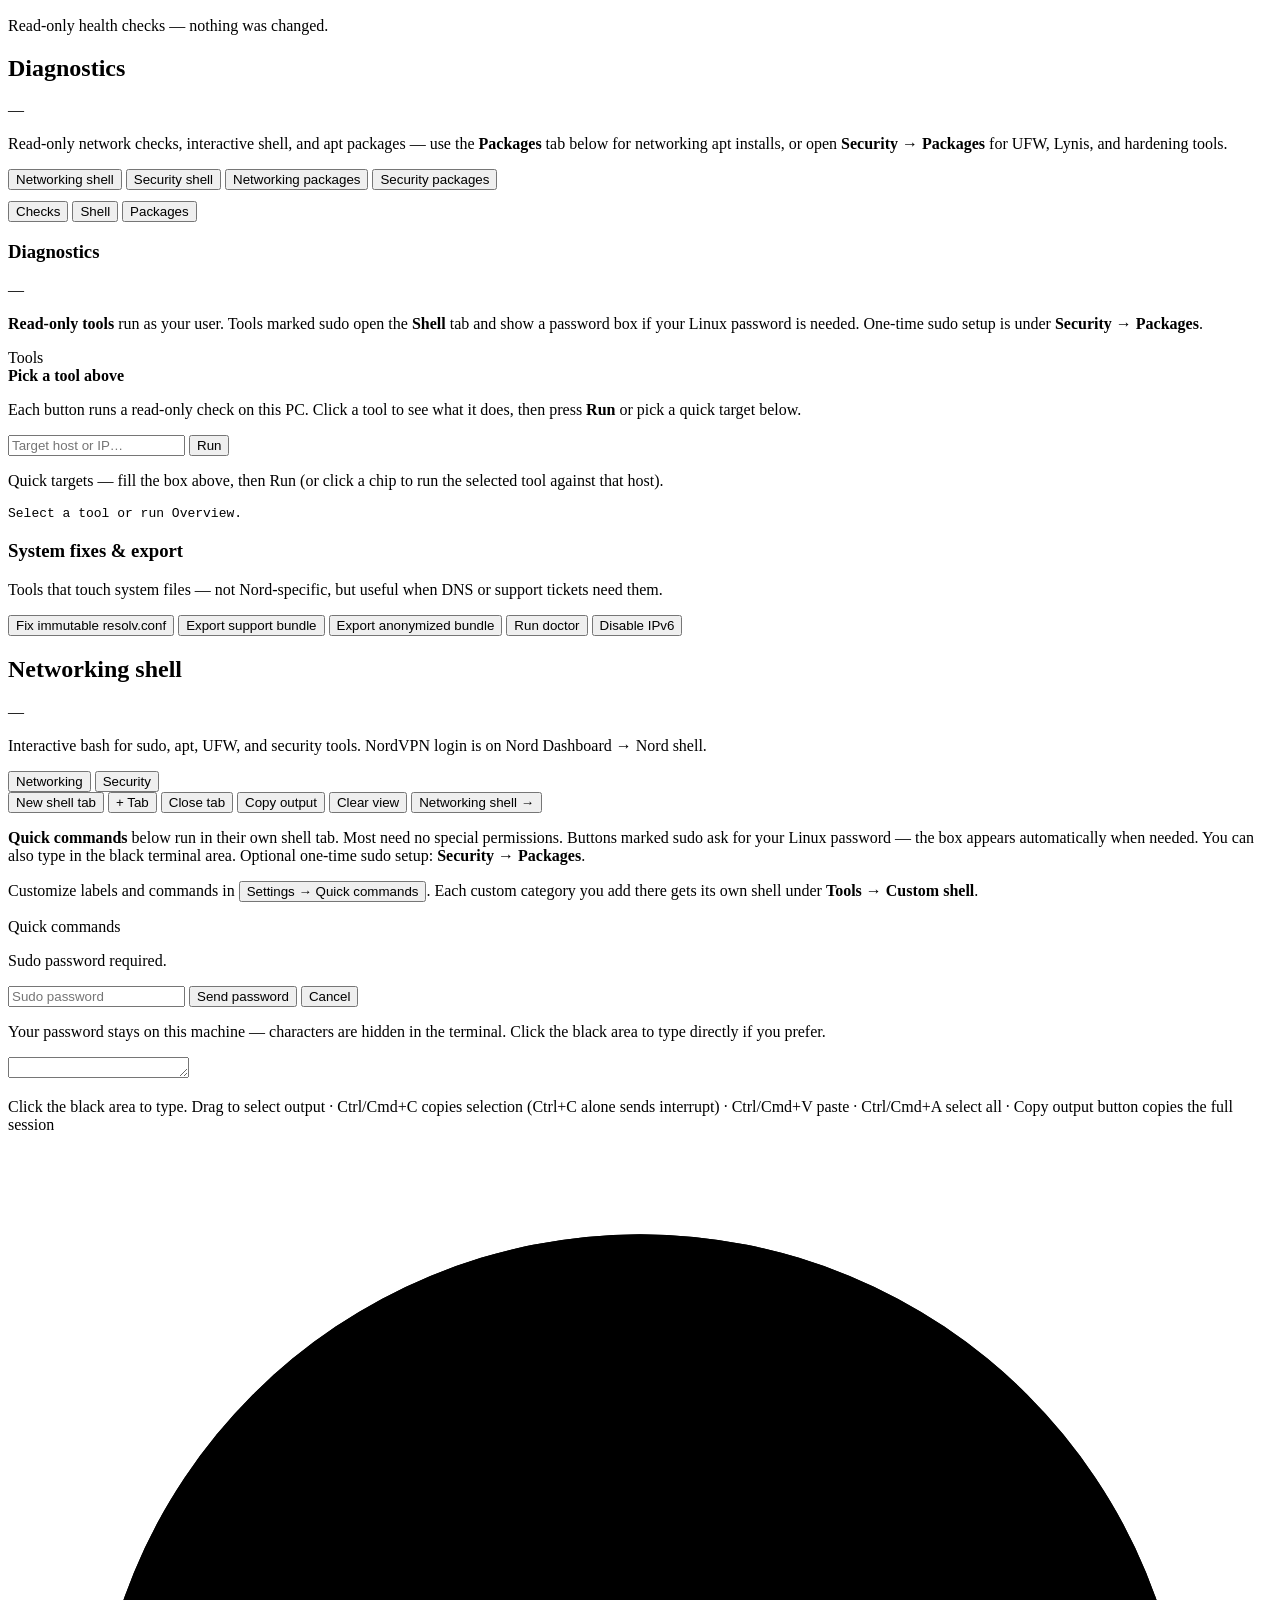
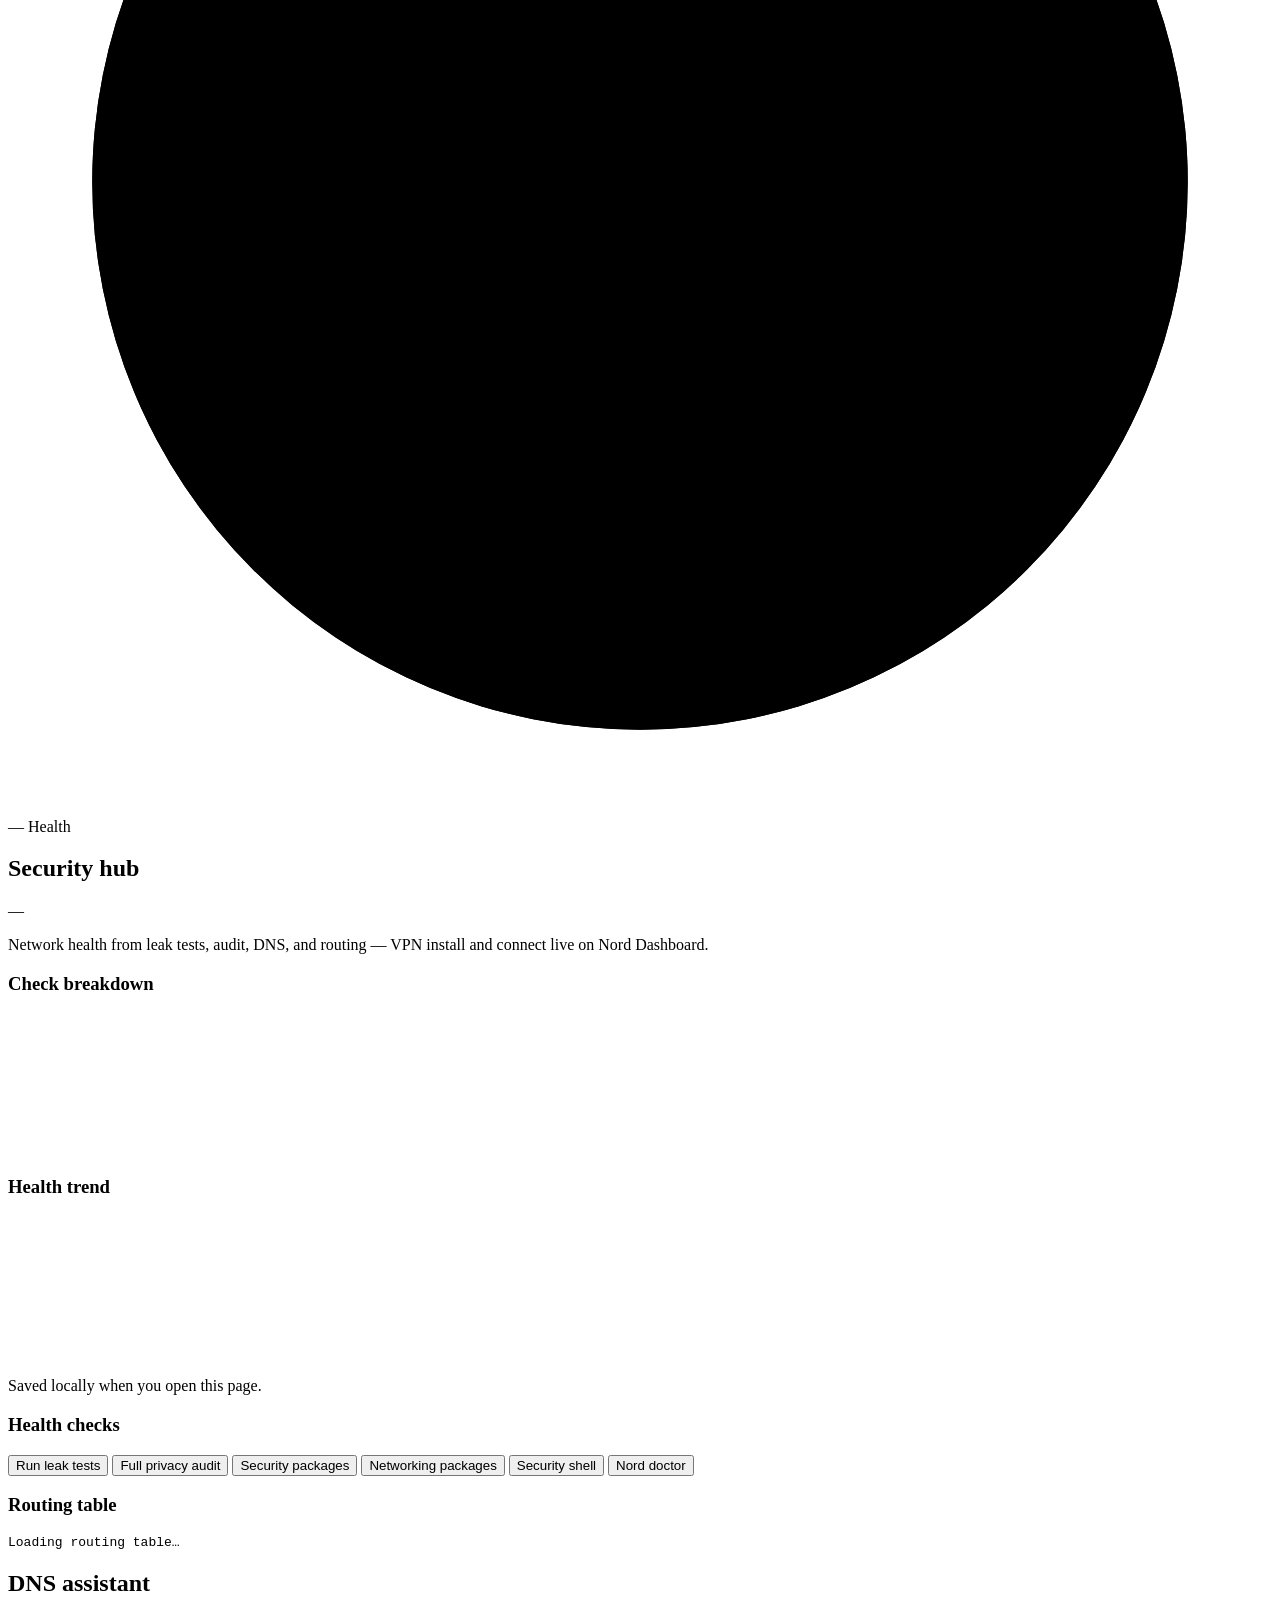
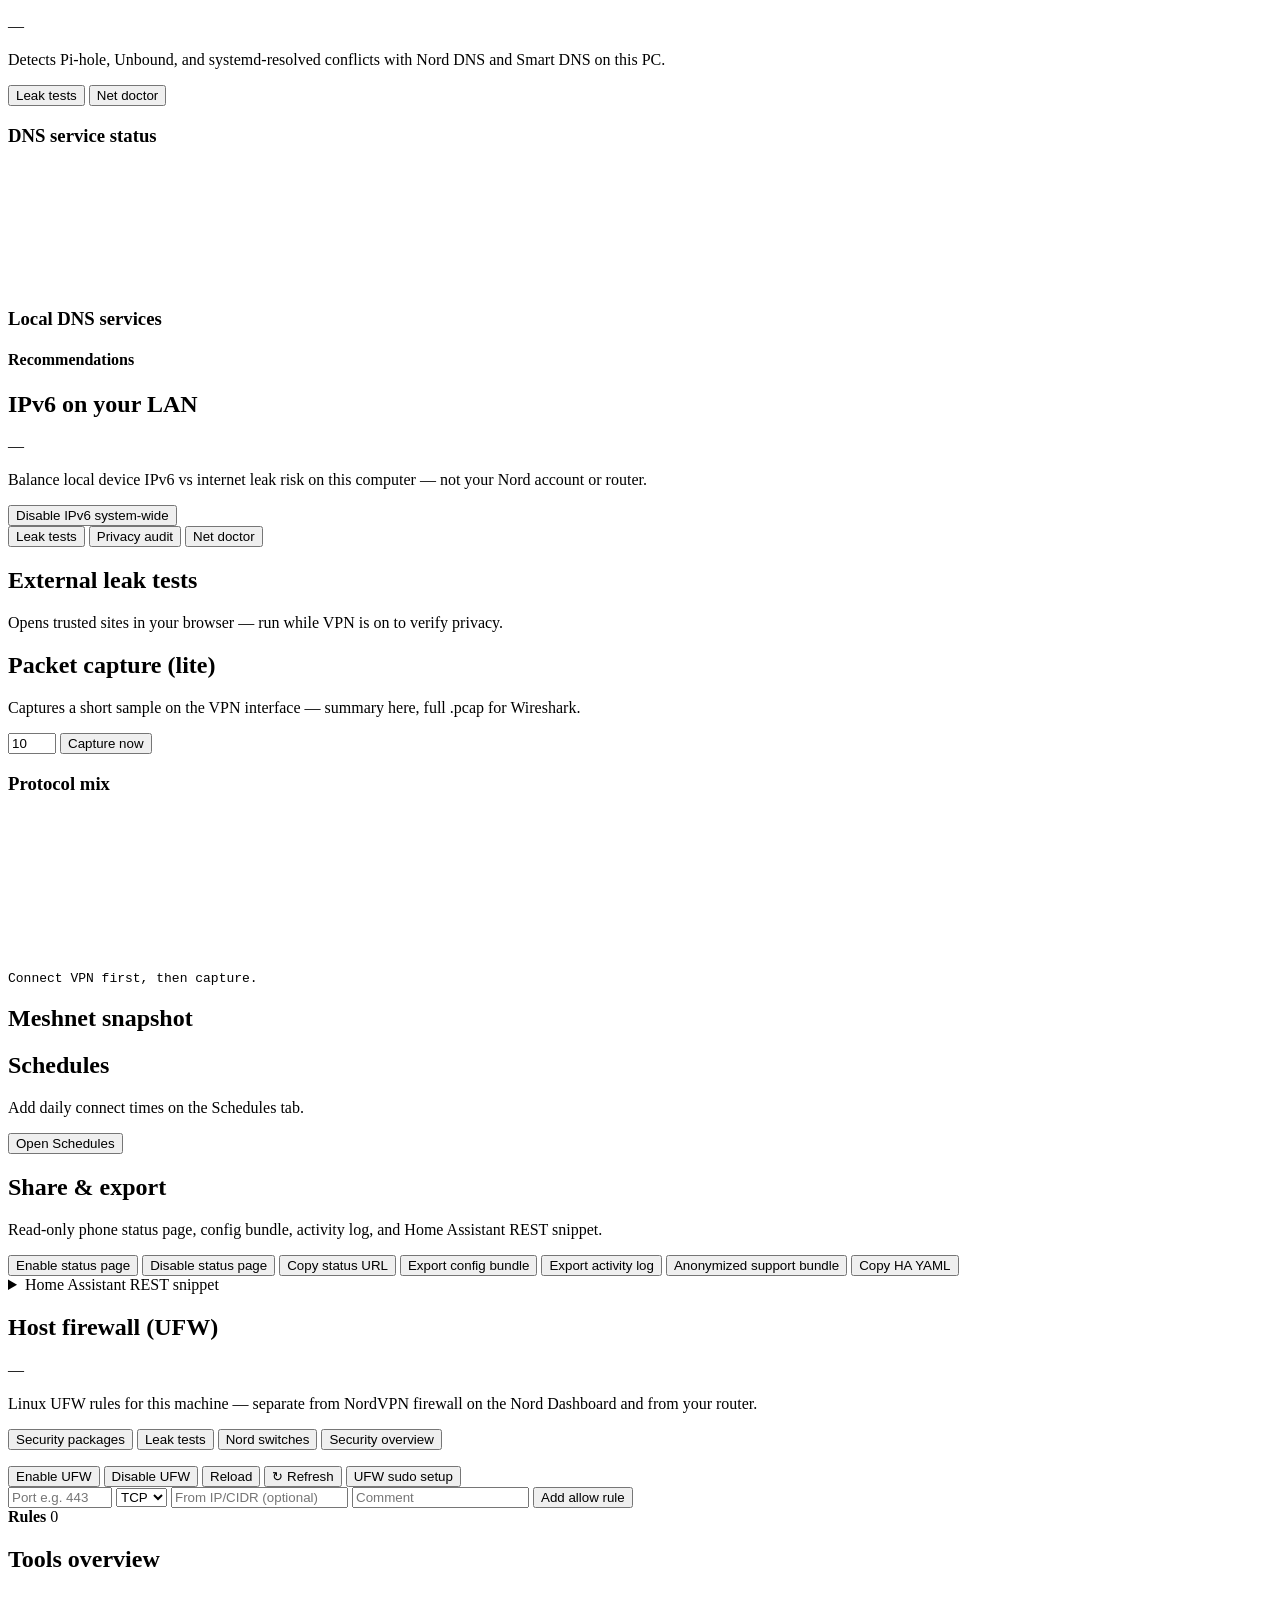
==== commit 9541a3db: "Align install docs with ./install.sh, fix terminal copy, add referral banner. Document the single co" ====
--- a/nordctl/static/index.html
+++ b/nordctl/static/index.html
@@ -108,6 +108,13 @@
         </div>
       </div>
     </header>
+
+    <div class="referral-banner hidden" id="referralBanner" role="complementary" aria-label="NordVPN referral">
+      <span class="referral-banner-text">No NordVPN account yet? Get 3 months free through this link.</span>
+      <a class="referral-banner-link btn sm" id="referralBannerLink" href="https://refer-nordvpn.com/GmVdoRvcJqw" target="_blank" rel="noopener noreferrer sponsored">Get NordVPN</a>
+      <span class="referral-banner-note">affiliate · supports nordctl</span>
+      <span class="referral-banner-preview hidden" id="referralBannerPreview">preview mode</span>
+    </div>
 
     <div class="subnav-stack" id="subnavStack">
     <nav class="hub-subnav glass hidden hub-subnav-flat hub-subnav-row" id="dashSubnav" aria-label="Nord Dashboard sections">
@@ -1247,7 +1254,7 @@
                     <pre class="term-screen" id="termScreen"></pre>
                   </div>
                   <div class="term-post-install hidden" id="termPostInstallBar" aria-live="polite"></div>
-                  <p class="help-text muted-inline" id="termHint">Click a tab, then the black area to type. Quick commands each get their own tab. Sudo shows a password box. Ctrl+C interrupt · Ctrl+D exit shell · Paste with Ctrl+V</p>
+                  <p class="help-text muted-inline" id="termHint">Click the black area to type. Drag to select output · Ctrl/Cmd+C copies selection (Ctrl+C alone sends interrupt) · Ctrl/Cmd+V paste · Ctrl/Cmd+A select all · Copy output button copies the full session</p>
                 </section>
               </div>
             </section>
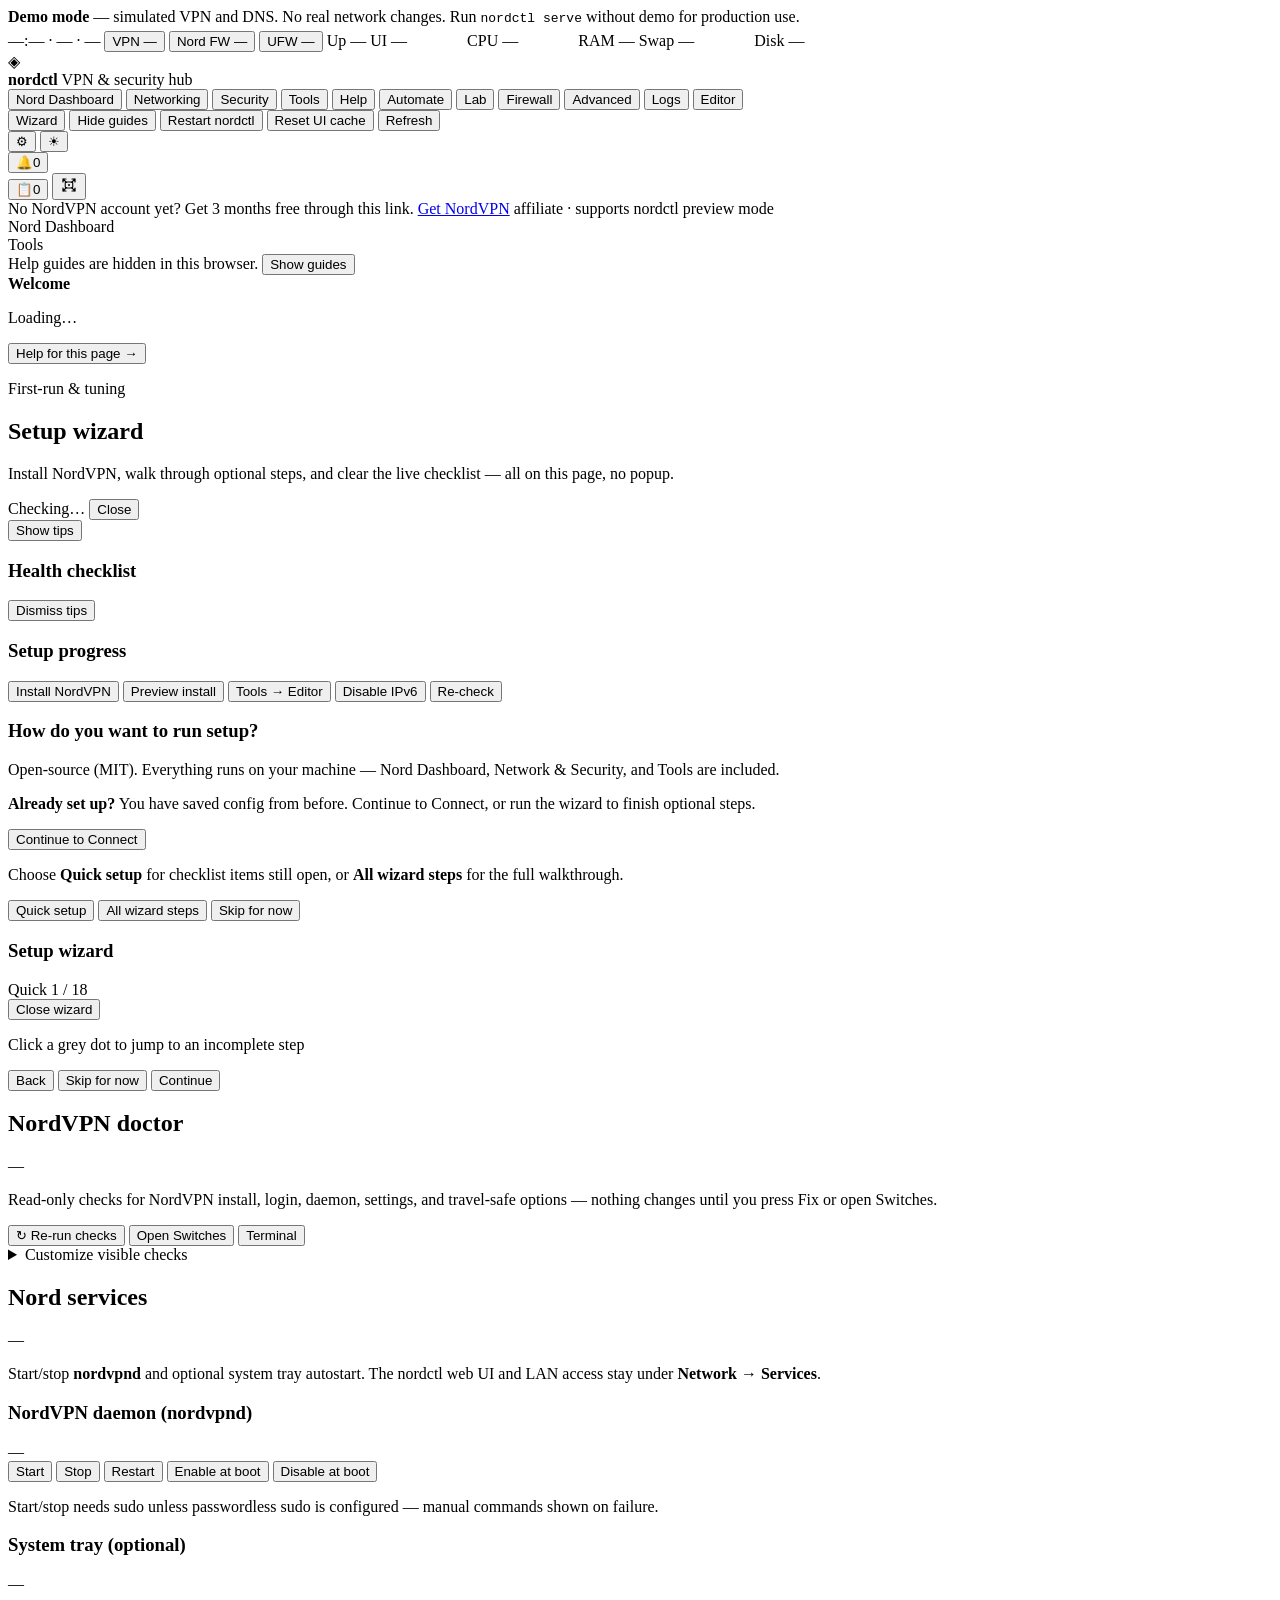
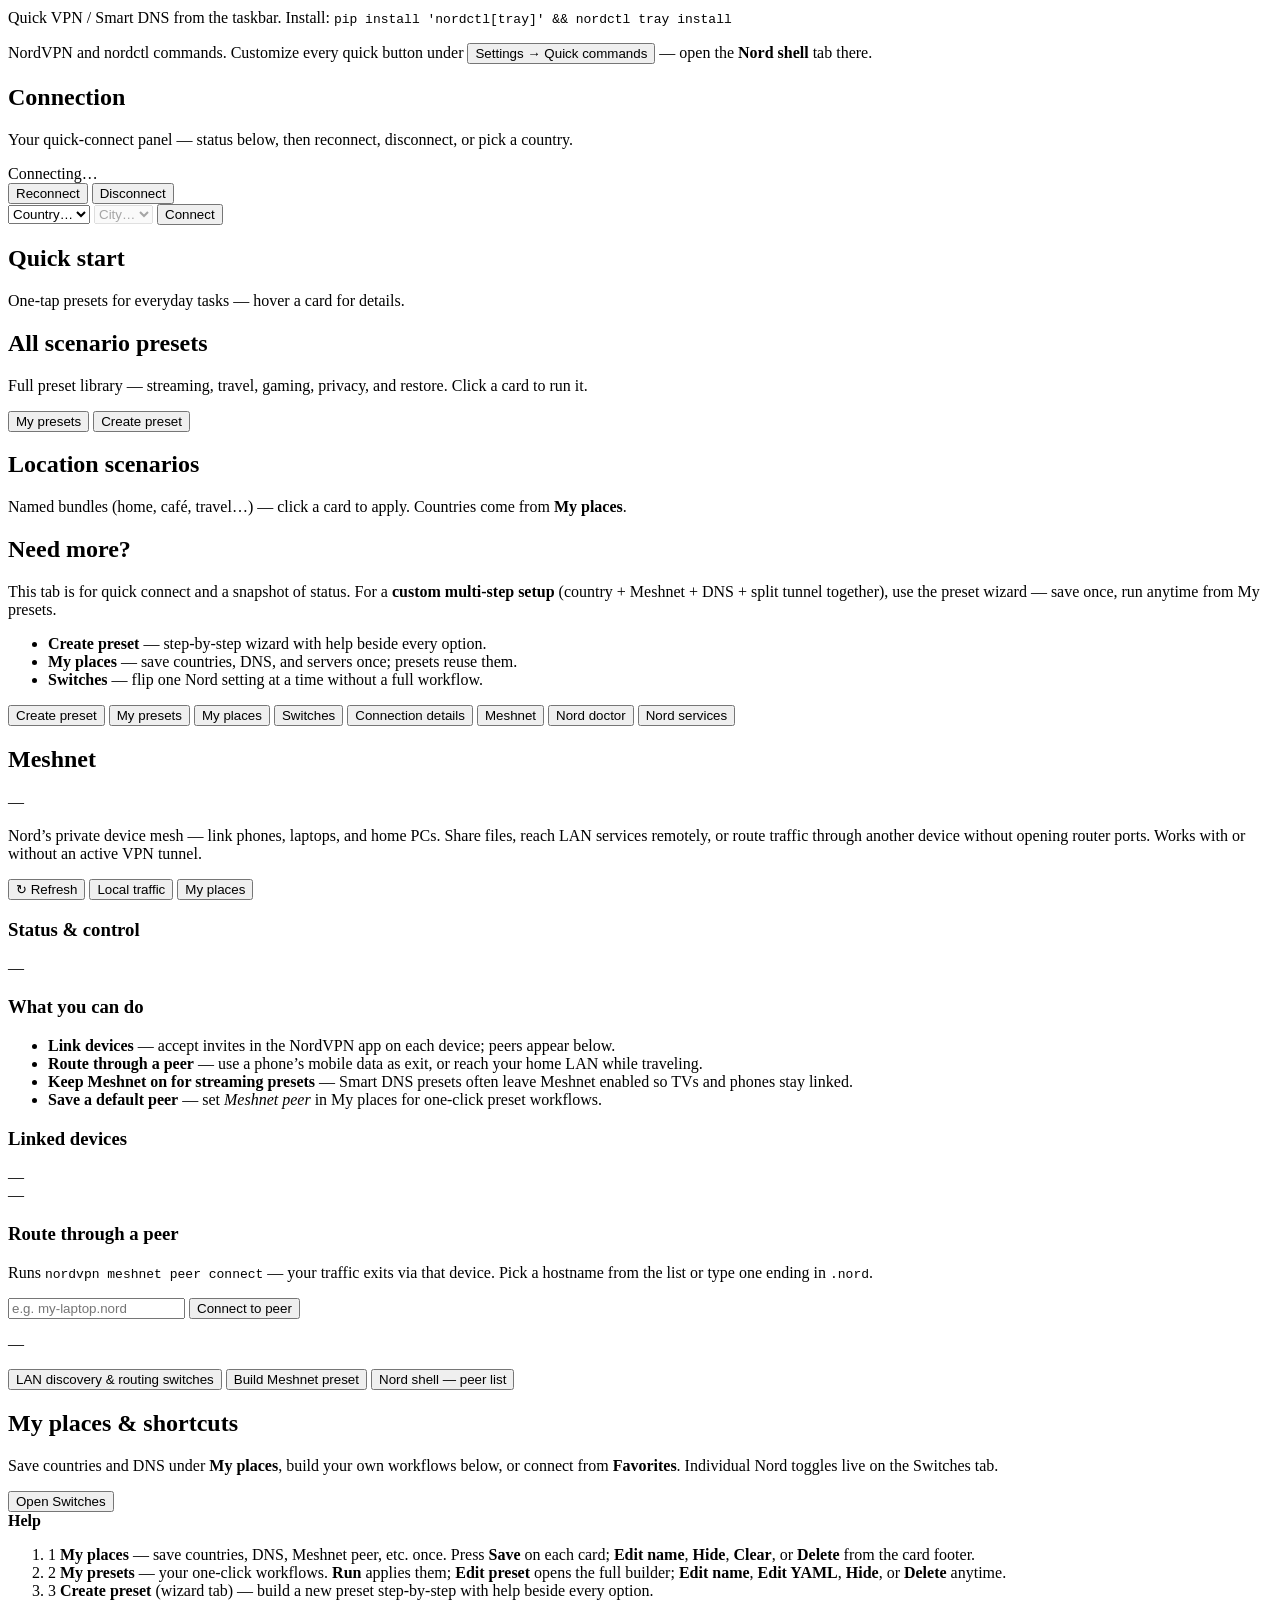
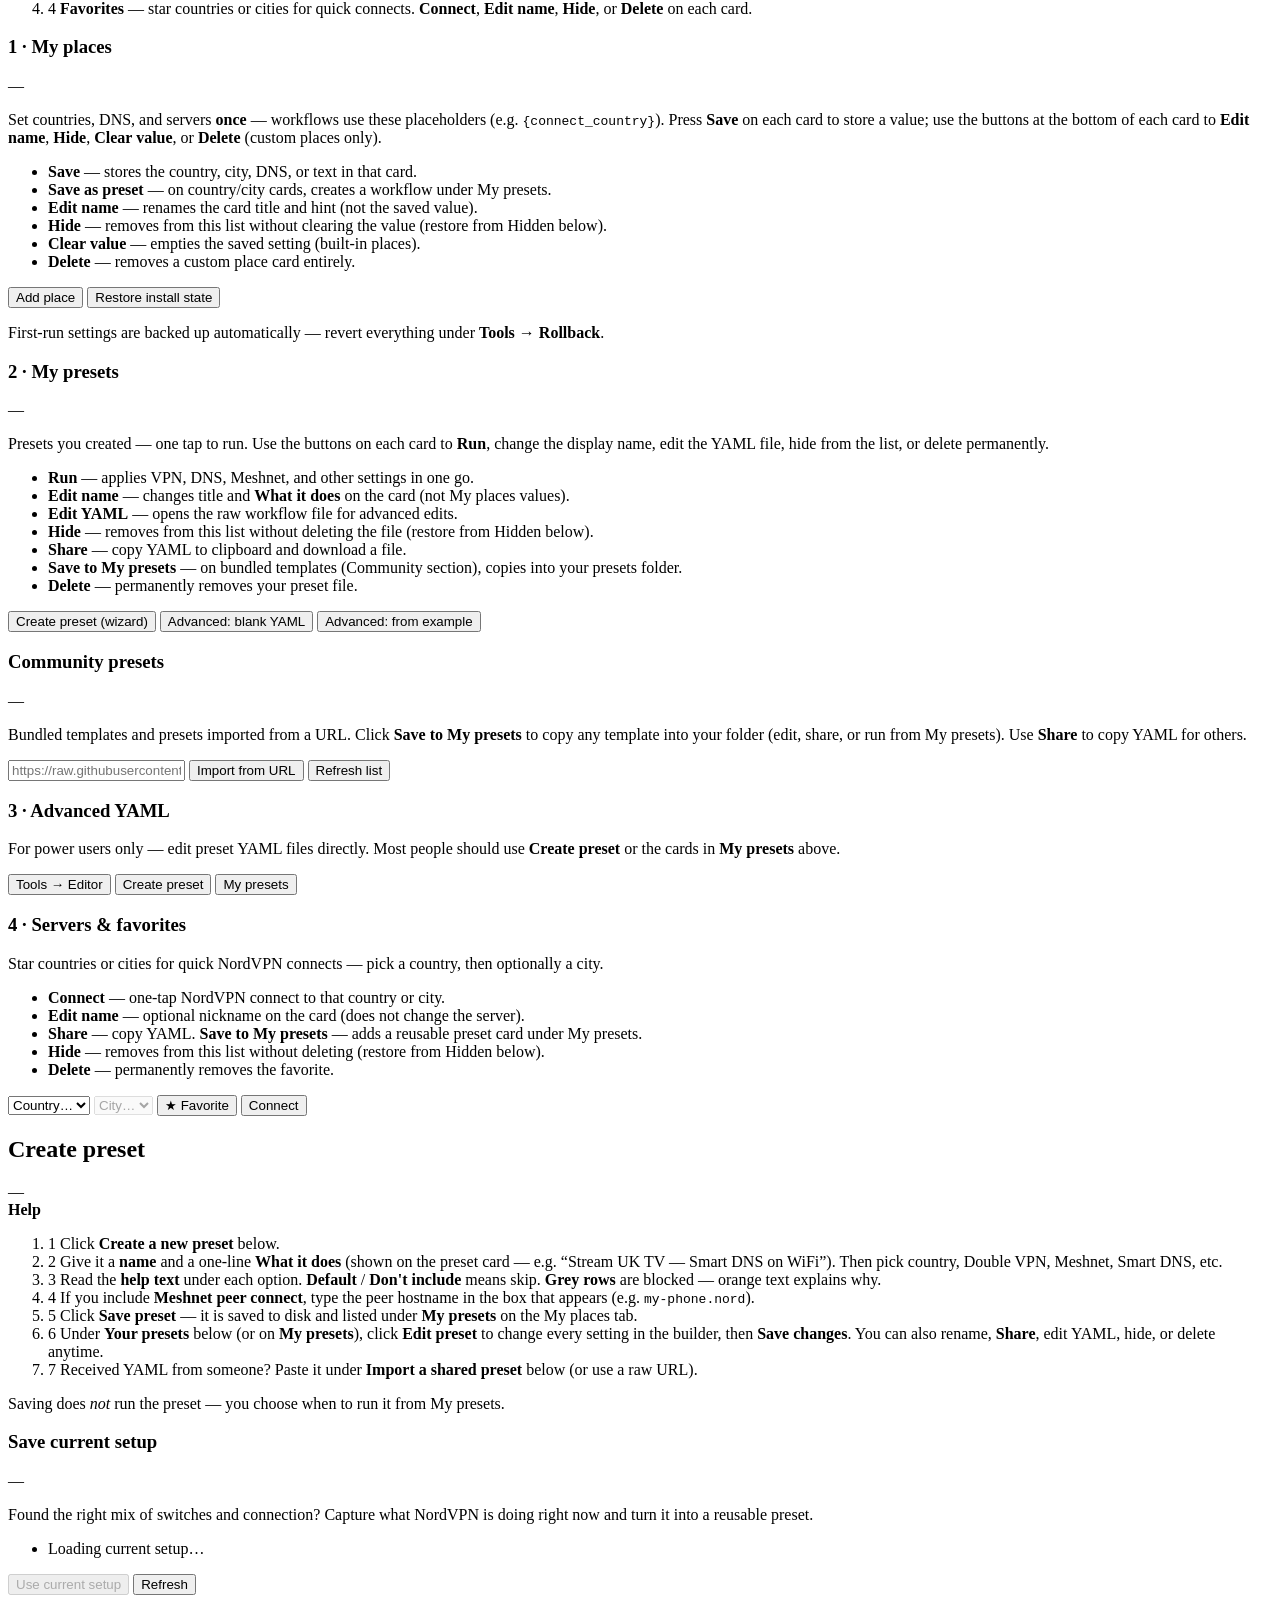
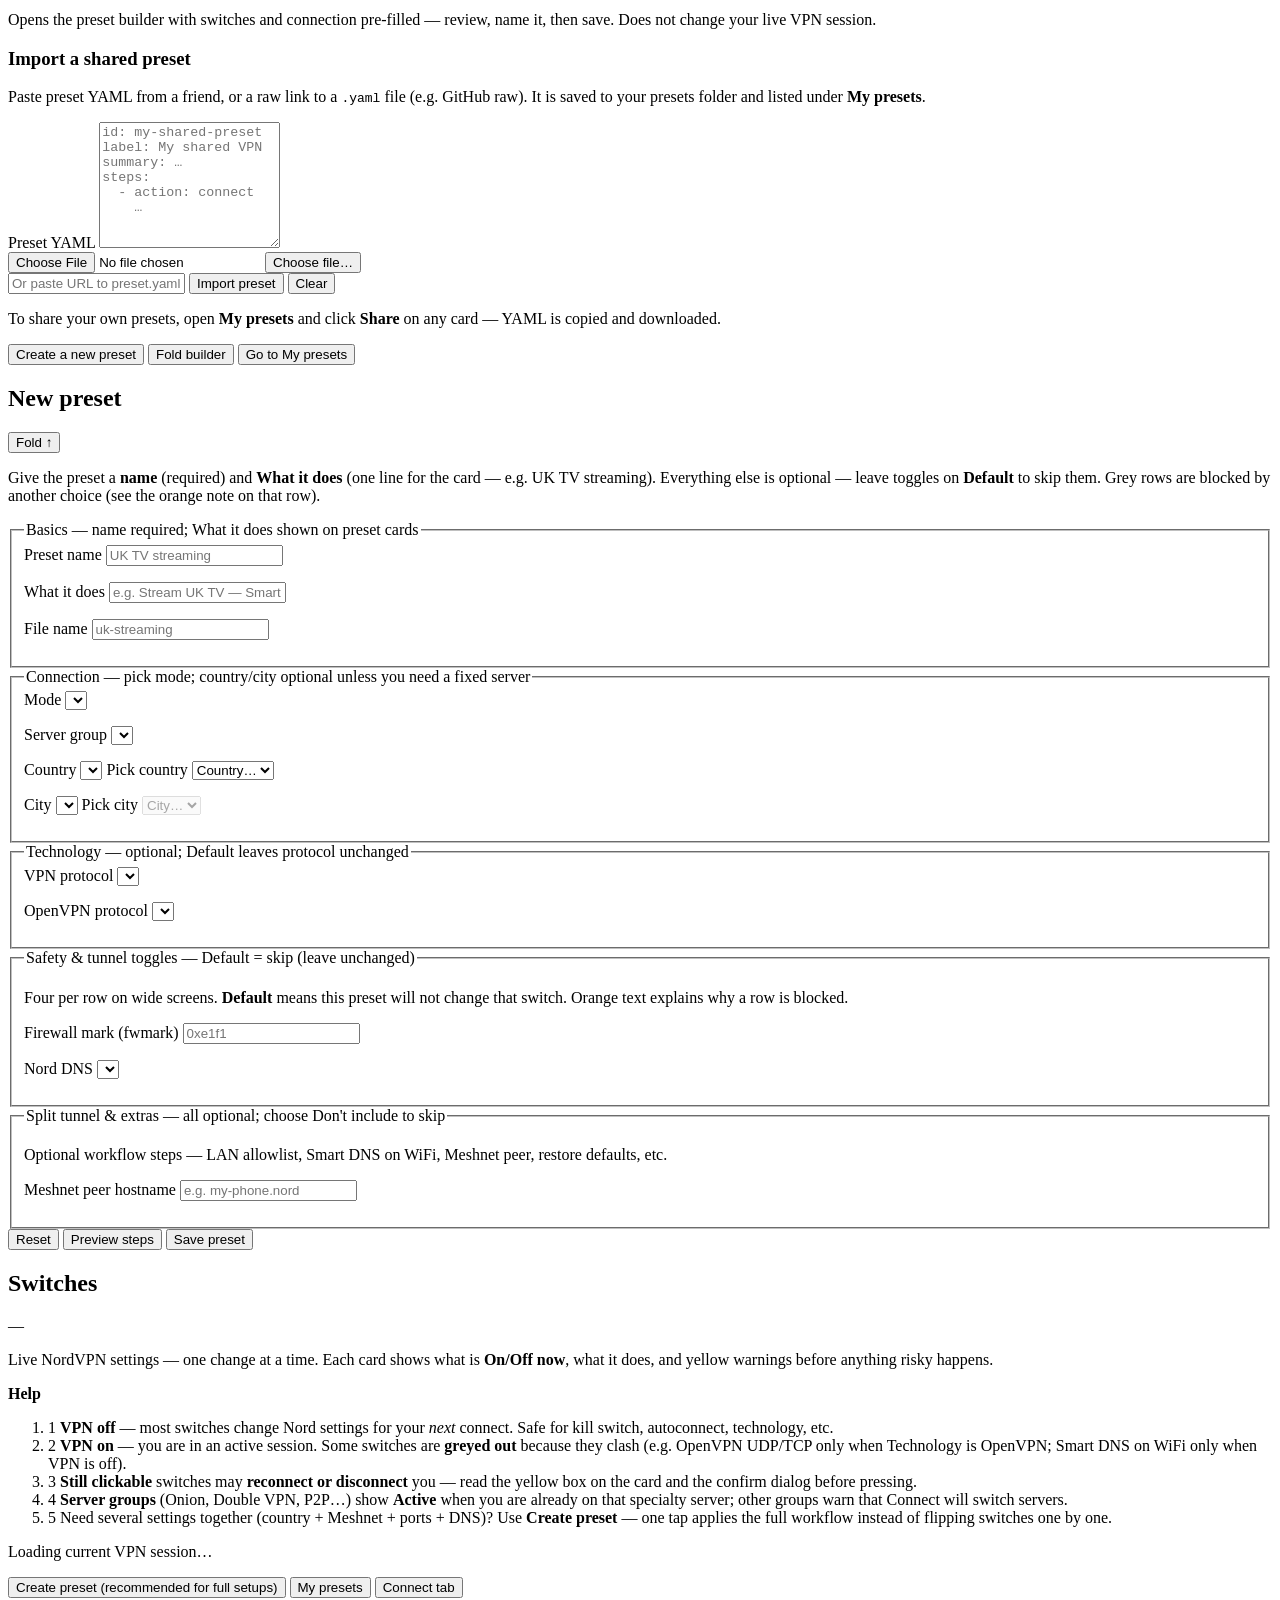
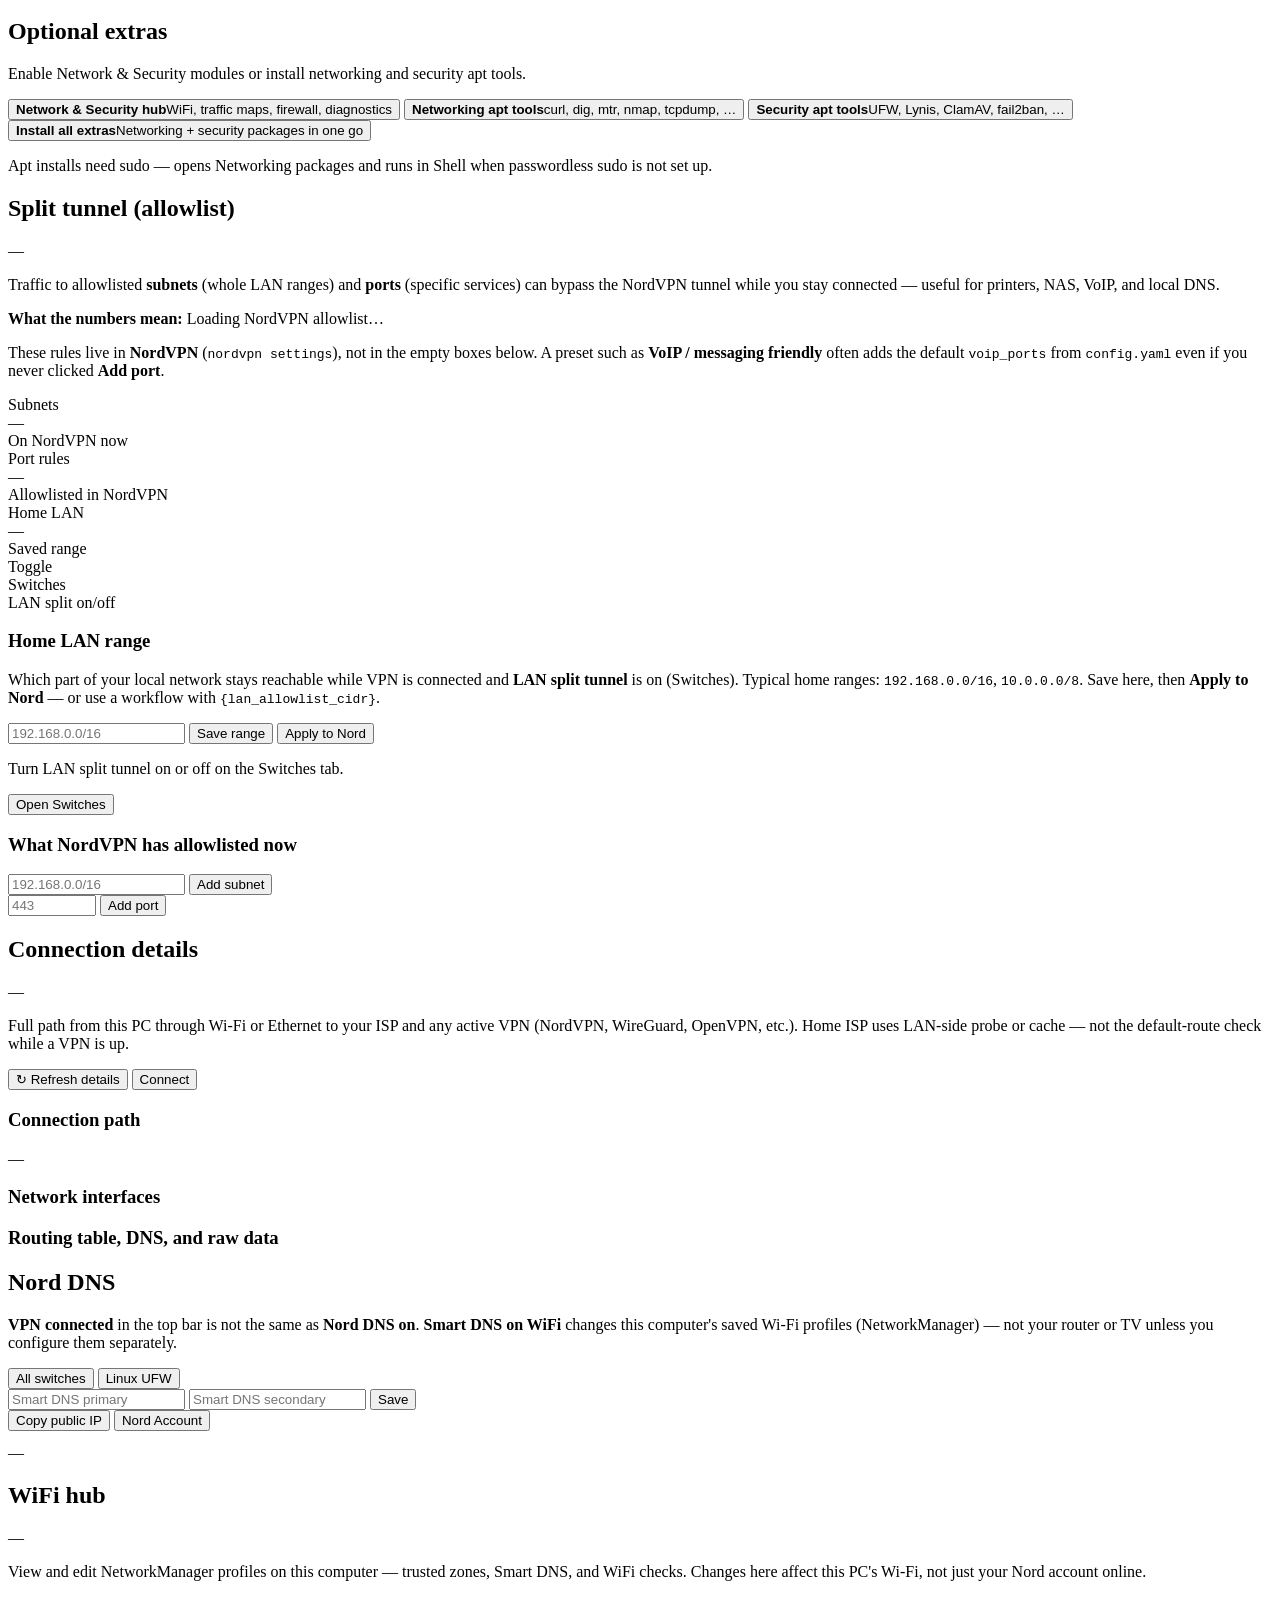
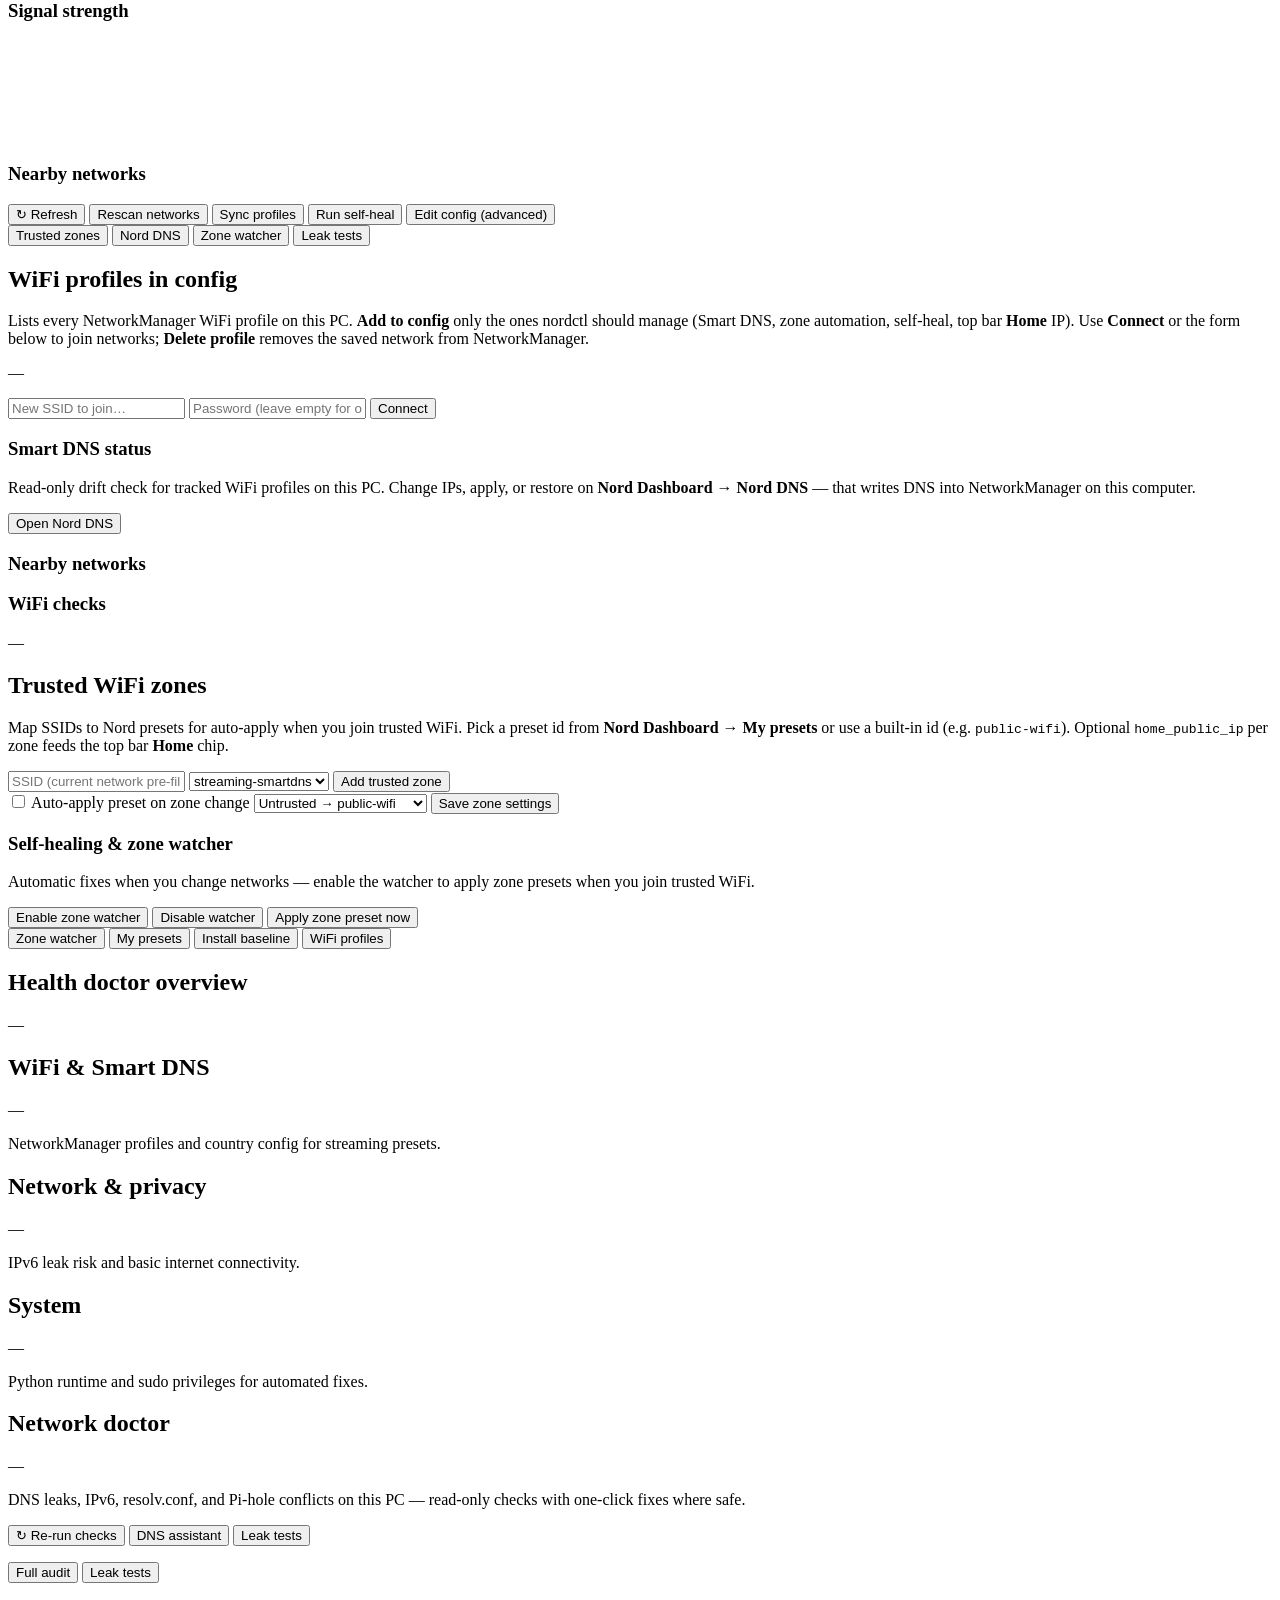
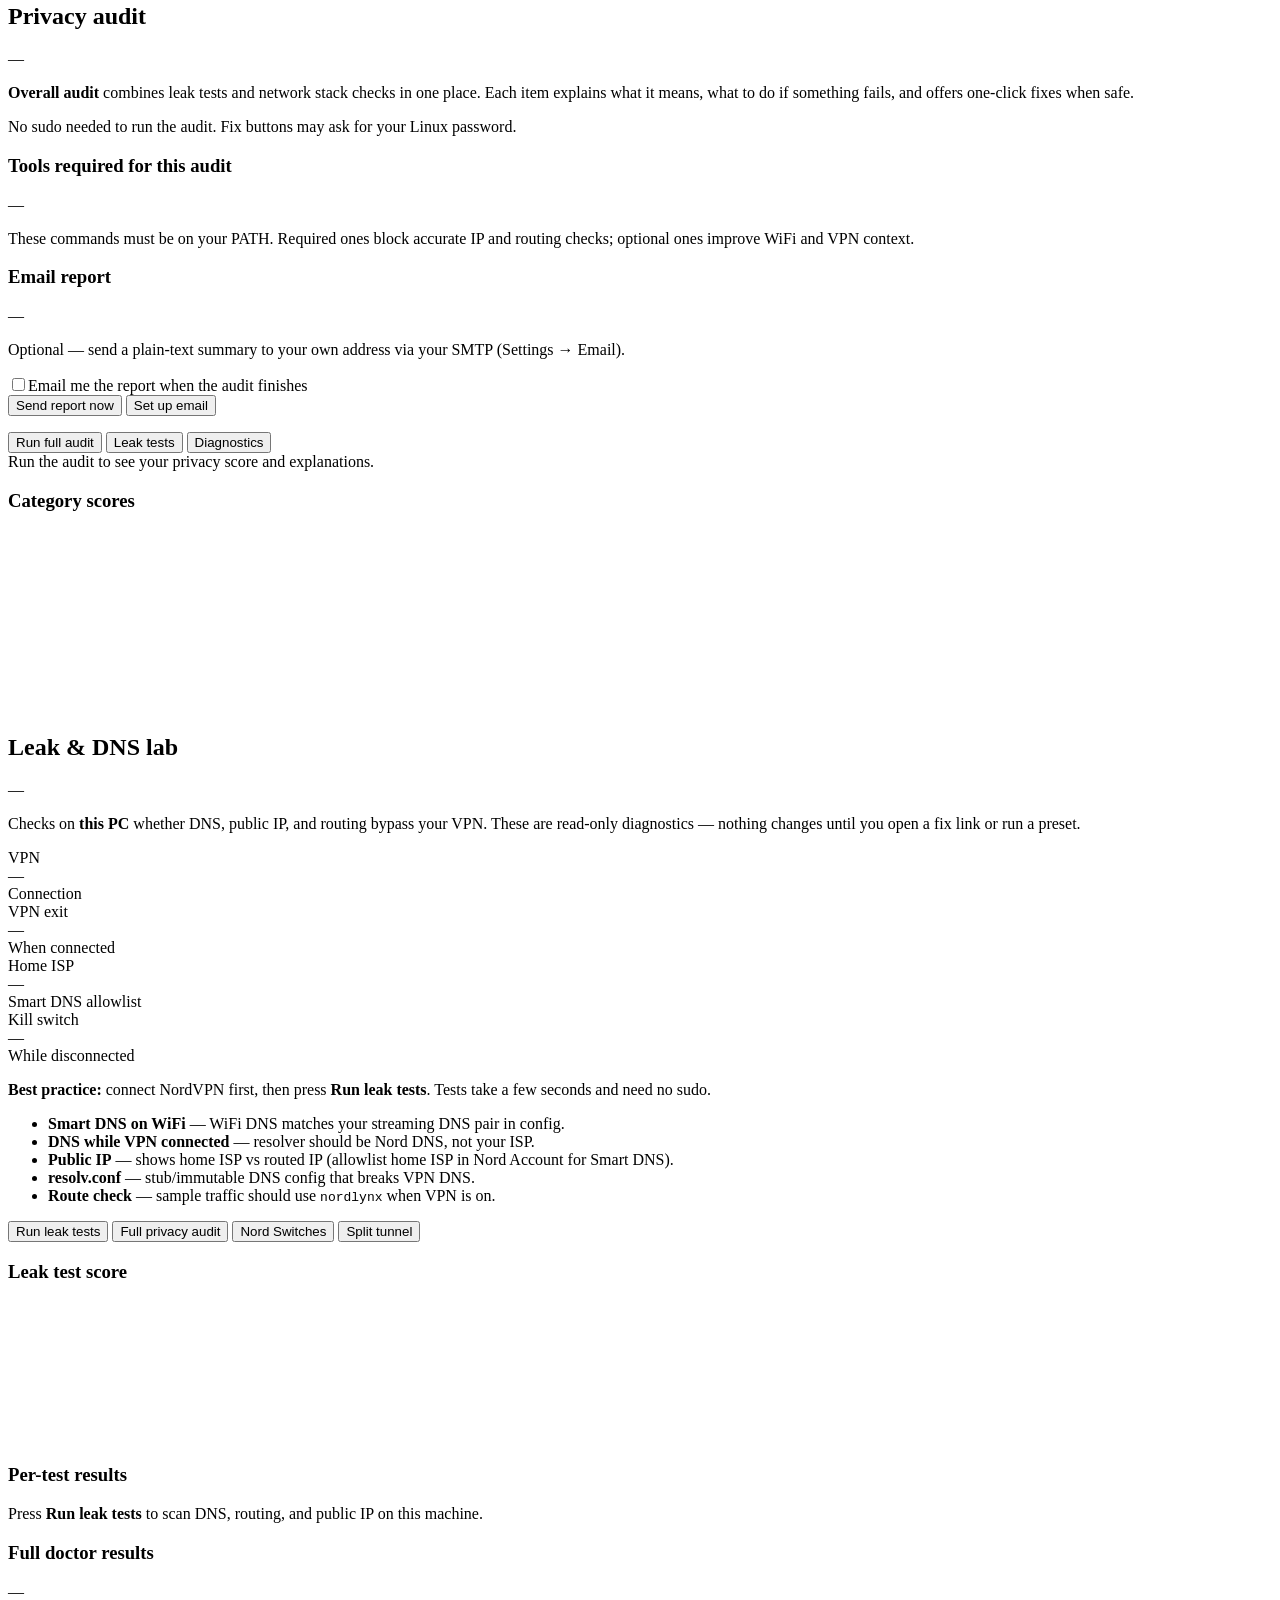
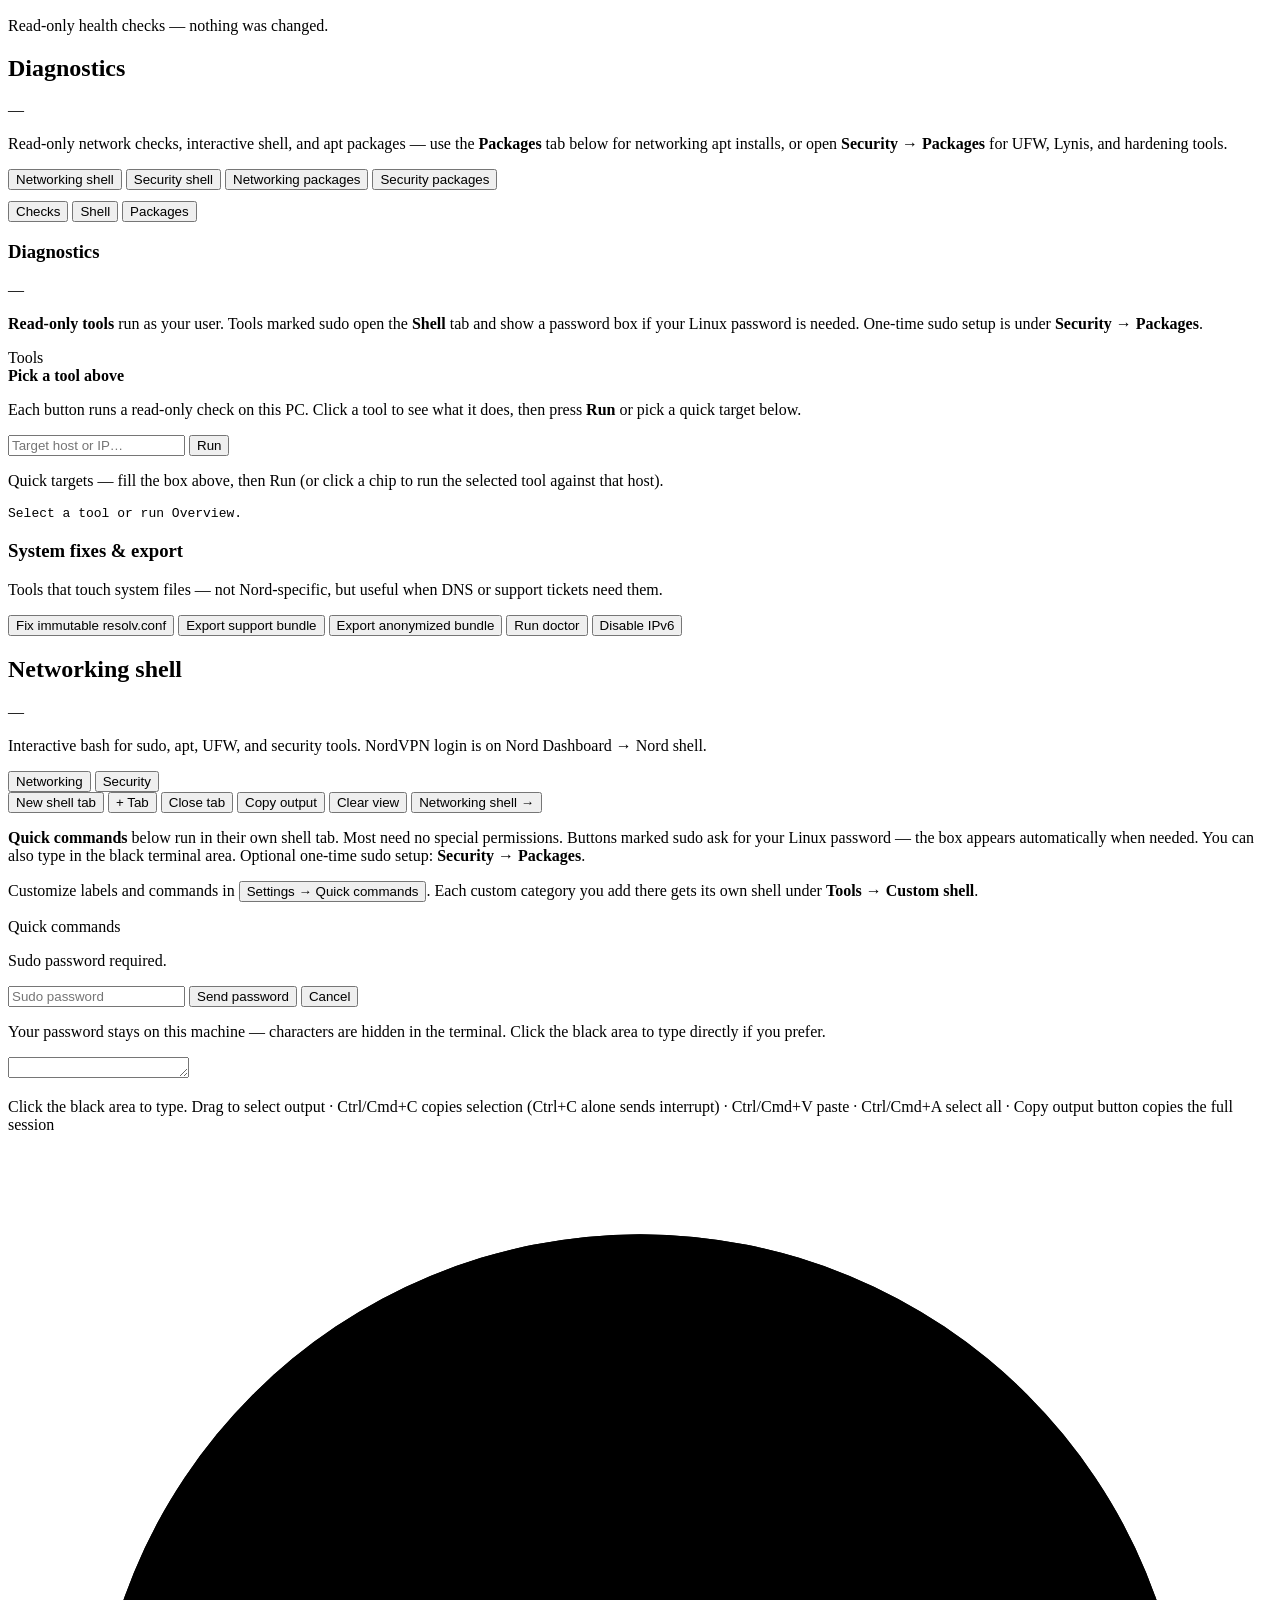
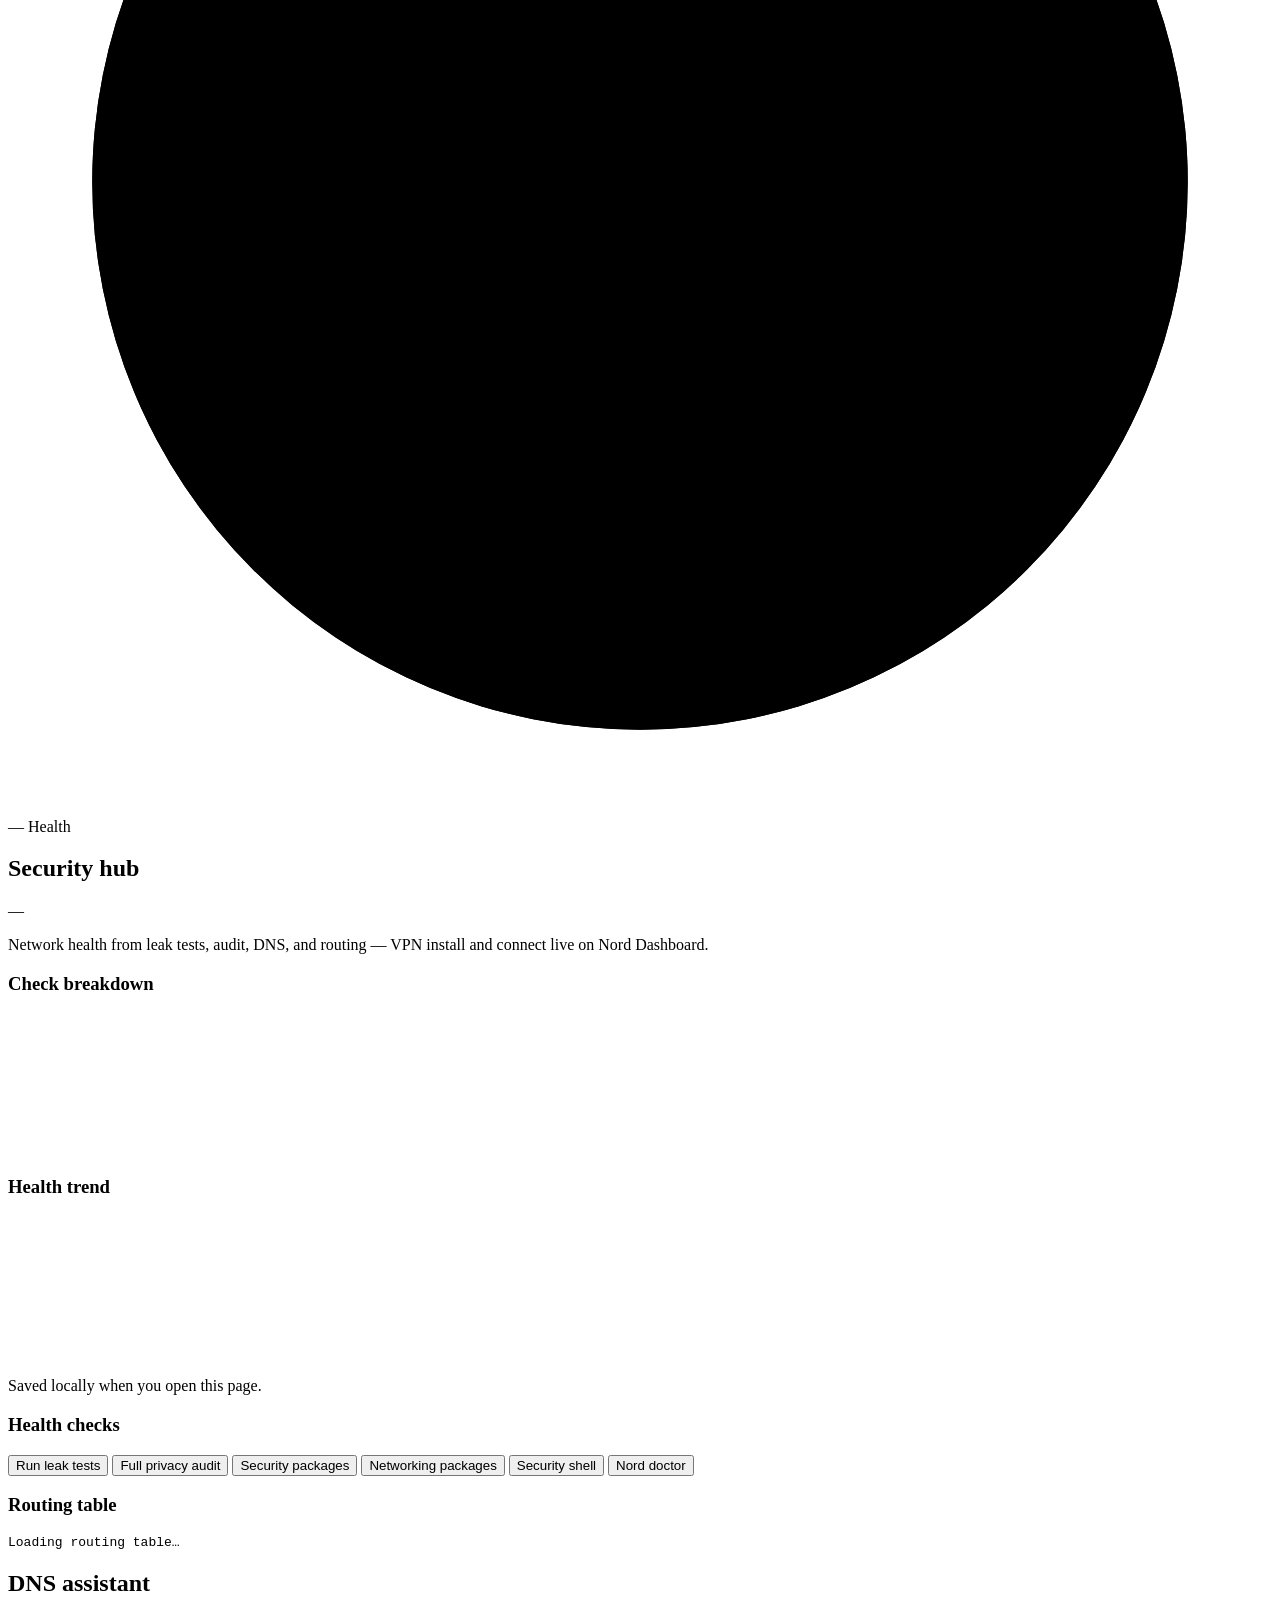
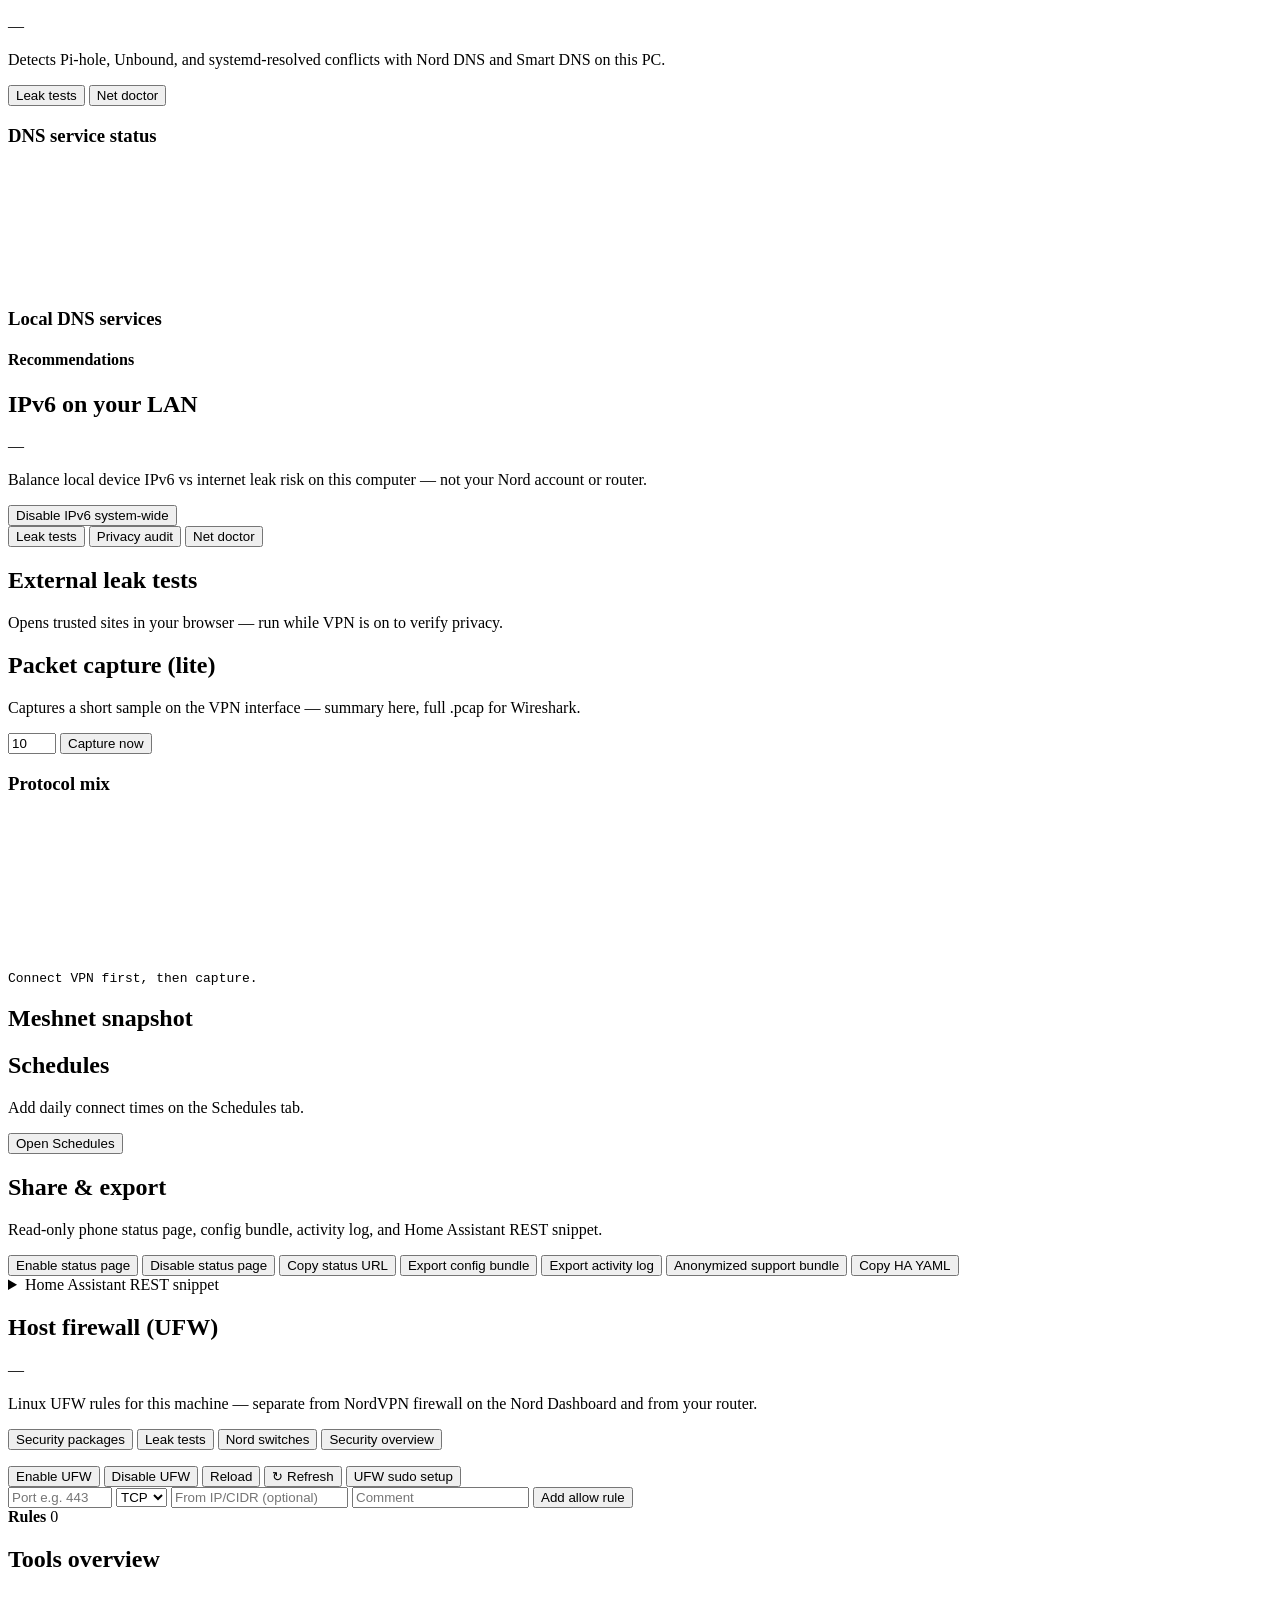
==== commit b2868e5c: "Replace ITV brand placeholders with neutral UK TV examples. Co-authored-by: Cursor <cursoragent@curs" ====
--- a/nordctl/static/index.html
+++ b/nordctl/static/index.html
@@ -558,7 +558,7 @@
                 <strong class="preset-builder-how-title page-how-title">Help</strong>
                 <ol class="preset-builder-how-steps page-how-steps">
                   <li><span class="wf-step-num">1</span> Click <strong>Create a new preset</strong> below.</li>
-                  <li><span class="wf-step-num">2</span> Give it a <strong>name</strong> and a one-line <strong>What it does</strong> (shown on the preset card — e.g. “Stream ITV — Smart DNS on WiFi”). Then pick country, Double VPN, Meshnet, Smart DNS, etc.</li>
+                  <li><span class="wf-step-num">2</span> Give it a <strong>name</strong> and a one-line <strong>What it does</strong> (shown on the preset card — e.g. “Stream UK TV — Smart DNS on WiFi”). Then pick country, Double VPN, Meshnet, Smart DNS, etc.</li>
                   <li><span class="wf-step-num">3</span> Read the <strong>help text</strong> under each option. <strong>Default</strong> / <strong>Don't include</strong> means skip. <strong>Grey rows</strong> are blocked — orange text explains why.</li>
                   <li><span class="wf-step-num">4</span> If you include <strong>Meshnet peer connect</strong>, type the peer hostname in the box that appears (e.g. <code>my-phone.nord</code>).</li>
                   <li><span class="wf-step-num">5</span> Click <strong>Save preset</strong> — it is saved to disk and listed under <strong>My presets</strong> on the My places tab.</li>
@@ -616,22 +616,22 @@
                     <button type="button" class="btn sm" id="btnTogglePresetBuilderHead" aria-expanded="true" title="Fold this section">Fold ↑</button>
                   </div>
                   <div class="preset-builder-body" id="presetBuilderBody">
-                  <p class="help-text" id="presetBuilderHint">Give the preset a <strong>name</strong> (required) and <strong>What it does</strong> (one line for the card — e.g. streaming ITV). Everything else is optional — leave toggles on <strong>Default</strong> to skip them. Grey rows are blocked by another choice (see the orange note on that row).</p>
+                  <p class="help-text" id="presetBuilderHint">Give the preset a <strong>name</strong> (required) and <strong>What it does</strong> (one line for the card — e.g. UK TV streaming). Everything else is optional — leave toggles on <strong>Default</strong> to skip them. Grey rows are blocked by another choice (see the orange note on that row).</p>
                   <div class="preset-builder-compat glass" id="presetBuilderCompatIntro"></div>
                   <div id="presetBuilderWarnings" class="preset-builder-warnings hidden"></div>
                   <form id="presetBuilderForm" class="preset-builder-form">
                     <fieldset class="preset-builder-section">
                       <legend>Basics <span class="pb-legend-note">— name required; What it does shown on preset cards</span></legend>
                       <div class="pb-field" data-pb-field="label">
-                        <div class="pb-field-main"><label>Preset name <input type="text" id="pbLabel" name="label" placeholder="Streaming ITV" required autocomplete="off" /></label></div>
+                        <div class="pb-field-main"><label>Preset name <input type="text" id="pbLabel" name="label" placeholder="UK TV streaming" required autocomplete="off" /></label></div>
                         <p class="pb-field-help" data-pb-help="label"></p>
                       </div>
                       <div class="pb-field pb-field-wide" data-pb-field="summary">
-                        <div class="pb-field-main"><label>What it does <input type="text" id="pbSummary" name="summary" placeholder="e.g. Stream ITV — Smart DNS on WiFi, no VPN tunnel" autocomplete="off" /></label></div>
+                        <div class="pb-field-main"><label>What it does <input type="text" id="pbSummary" name="summary" placeholder="e.g. Stream UK TV — Smart DNS on WiFi, no VPN tunnel" autocomplete="off" /></label></div>
                         <p class="pb-field-help" data-pb-help="summary"></p>
                       </div>
                       <div class="pb-field" data-pb-field="filename">
-                        <div class="pb-field-main"><label>File name <input type="text" id="pbFilename" name="filename" placeholder="streaming-itv" autocomplete="off" /></label></div>
+                        <div class="pb-field-main"><label>File name <input type="text" id="pbFilename" name="filename" placeholder="uk-streaming" autocomplete="off" /></label></div>
                         <p class="pb-field-help" data-pb-help="filename"></p>
                       </div>
                     </fieldset>
